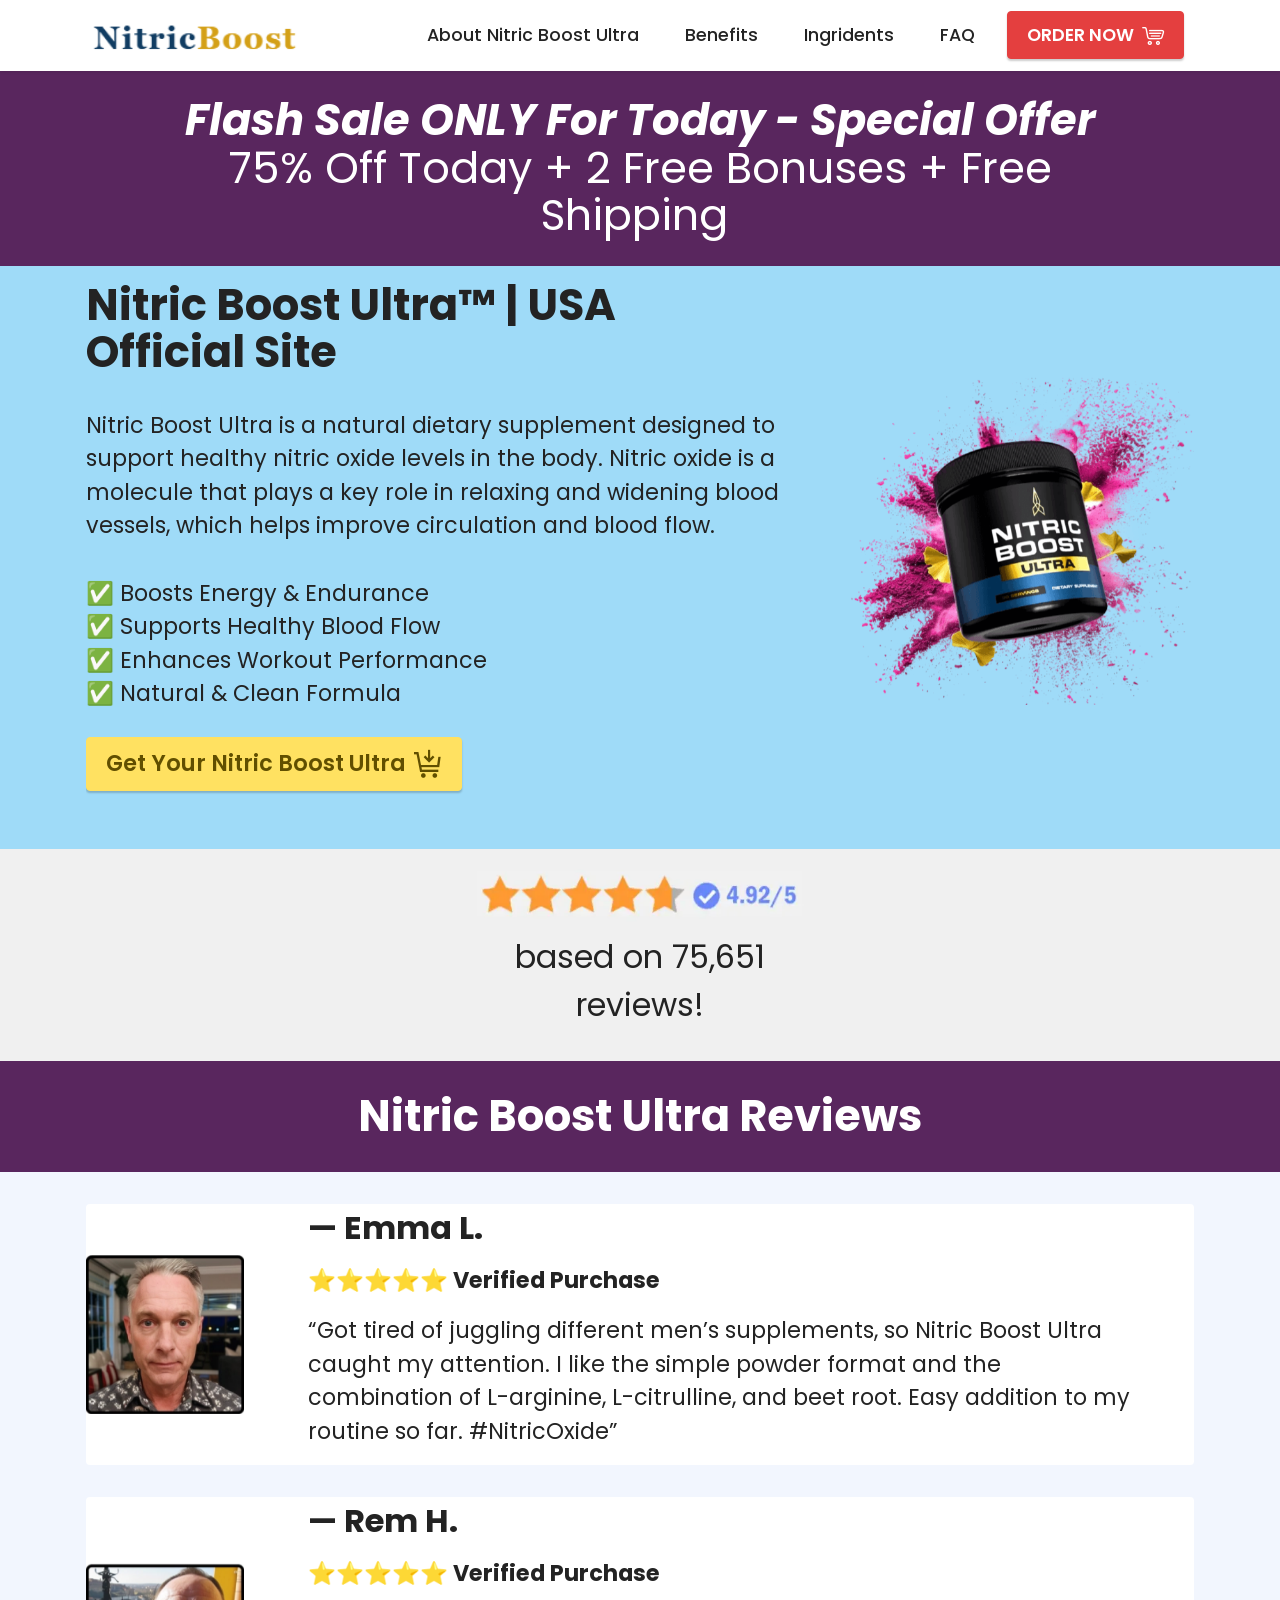
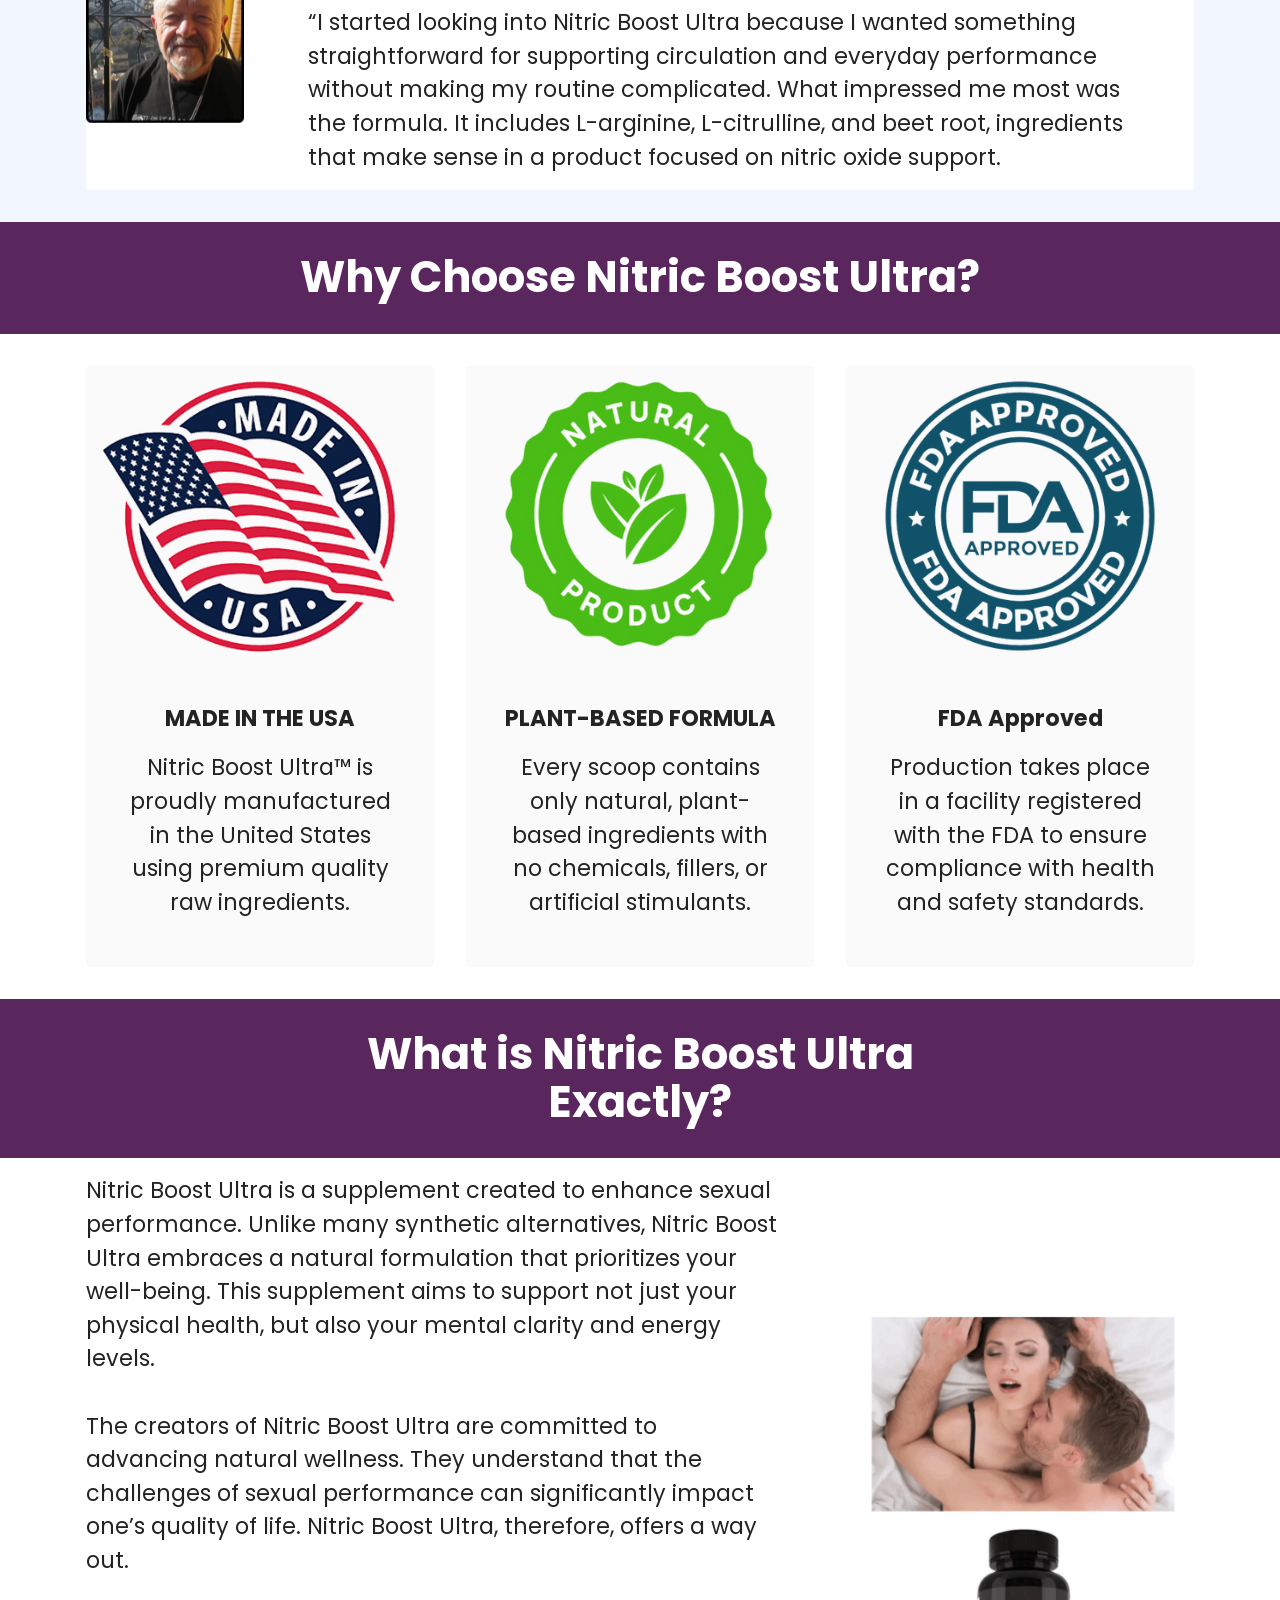
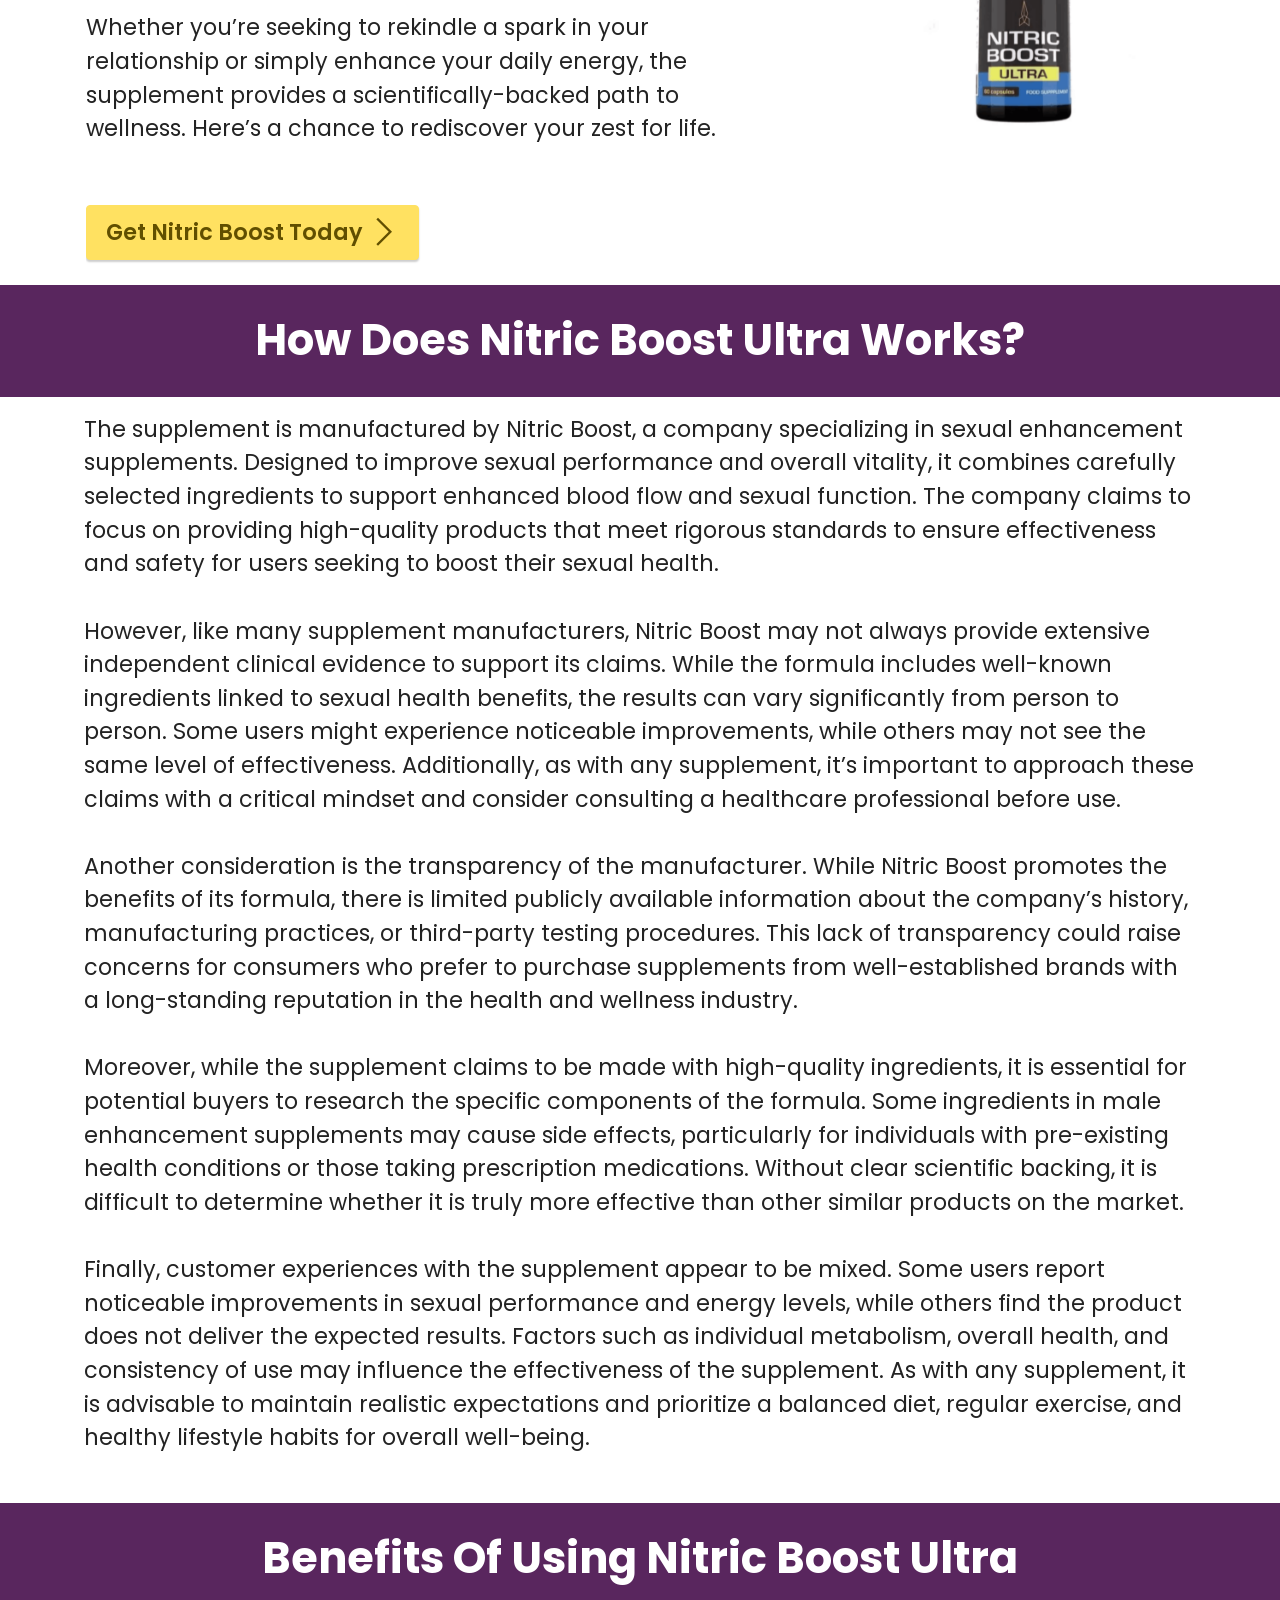
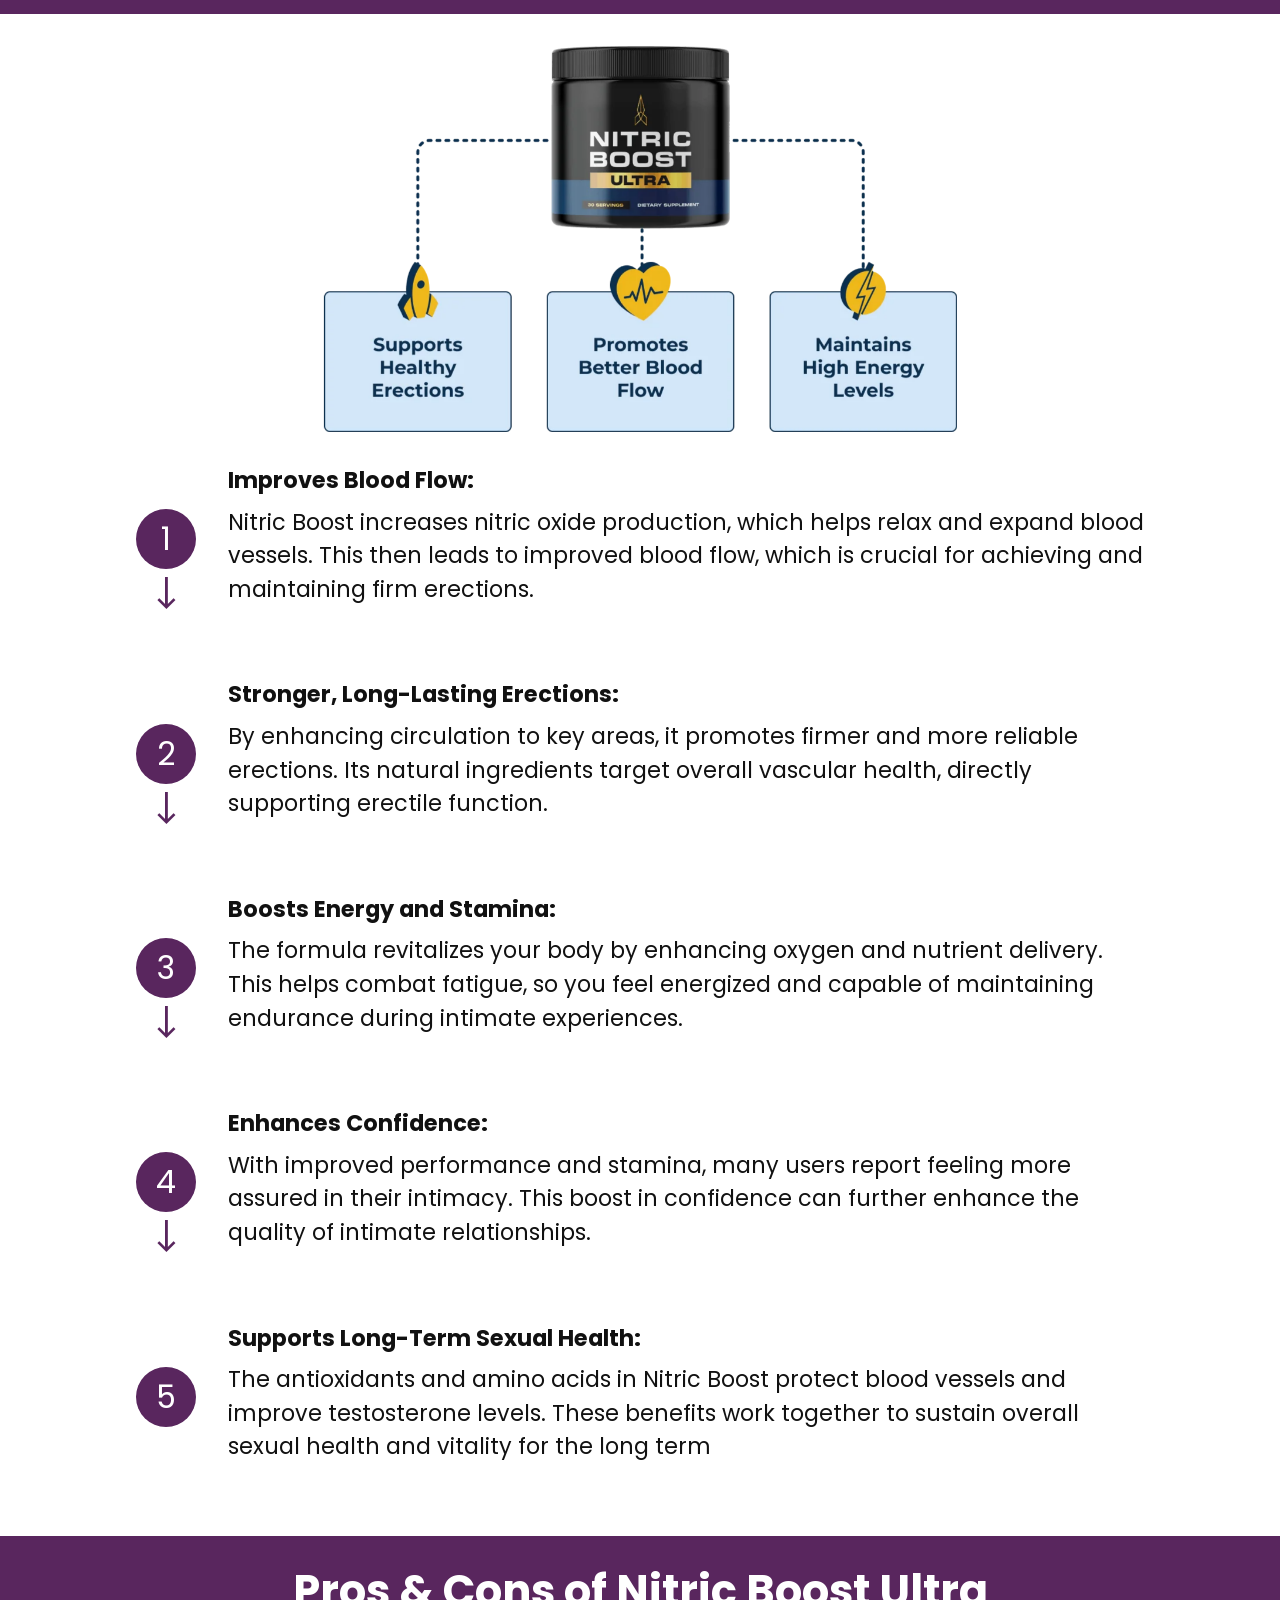
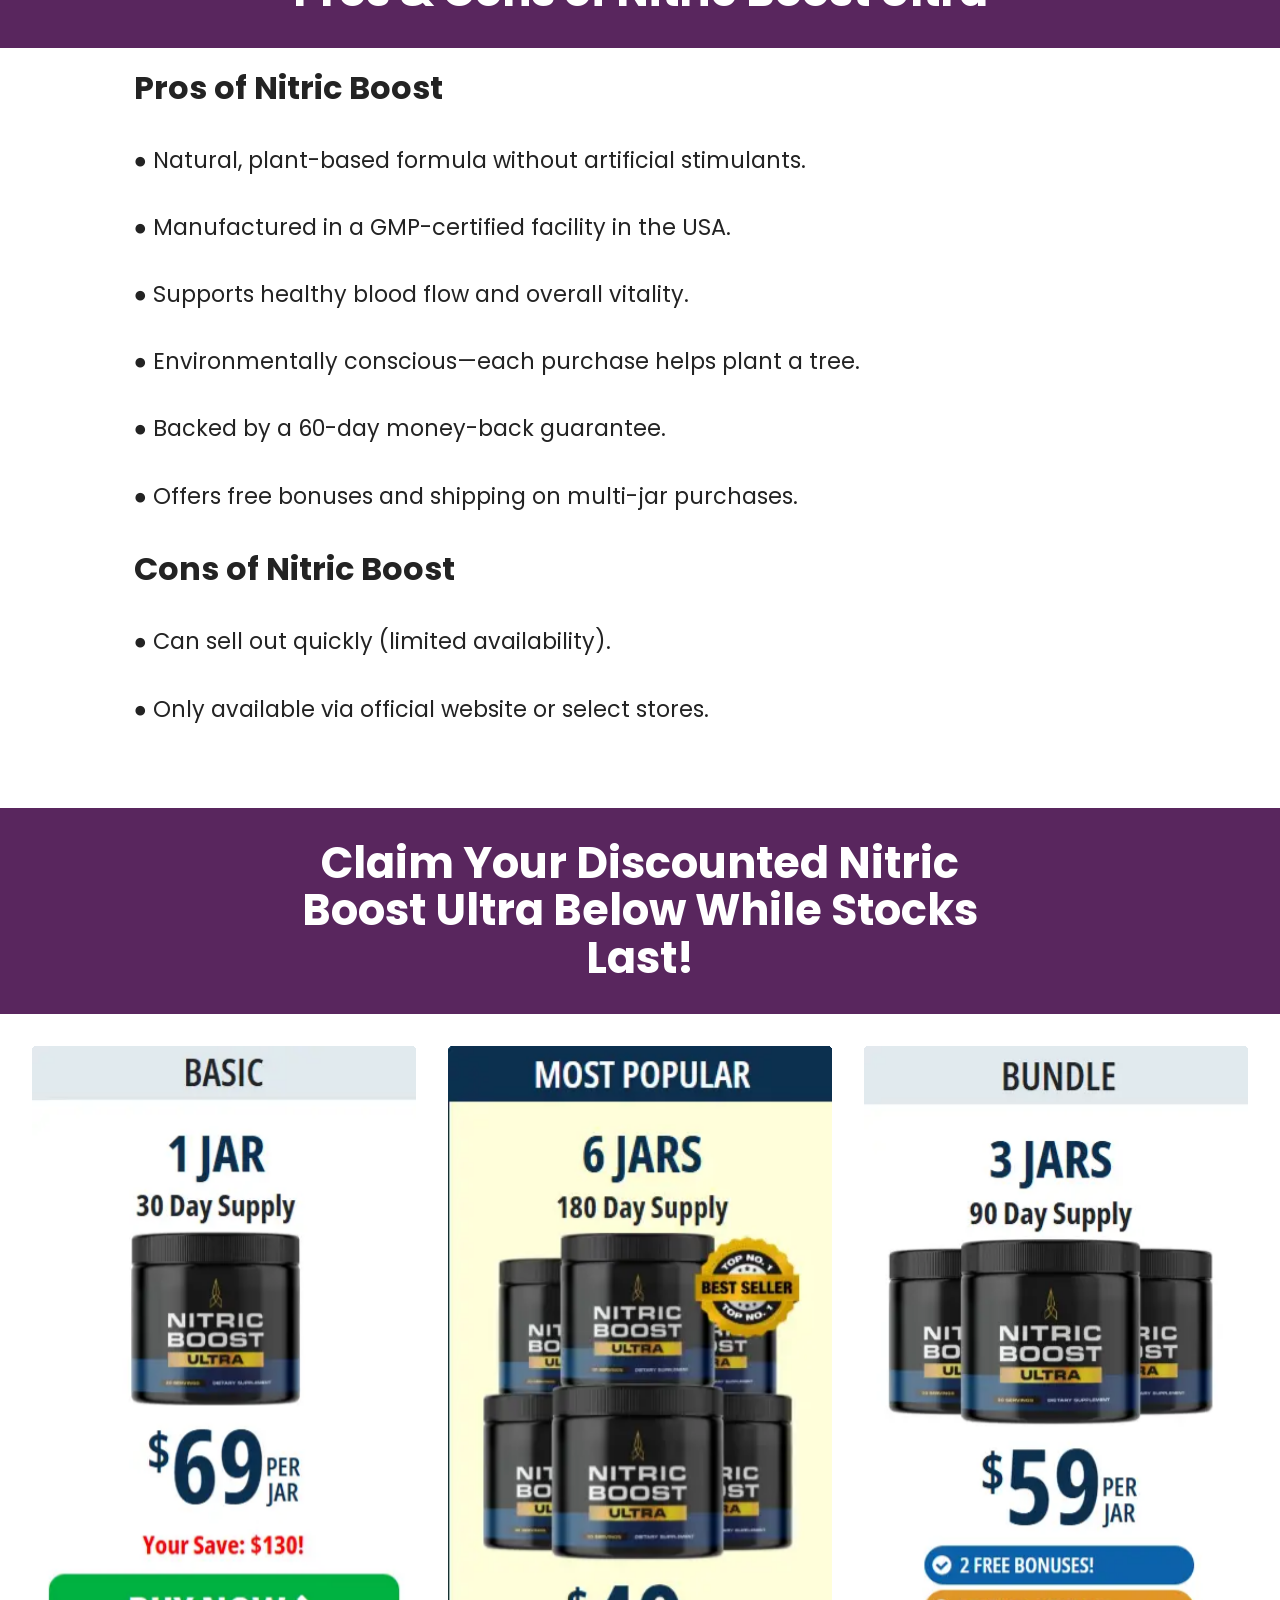
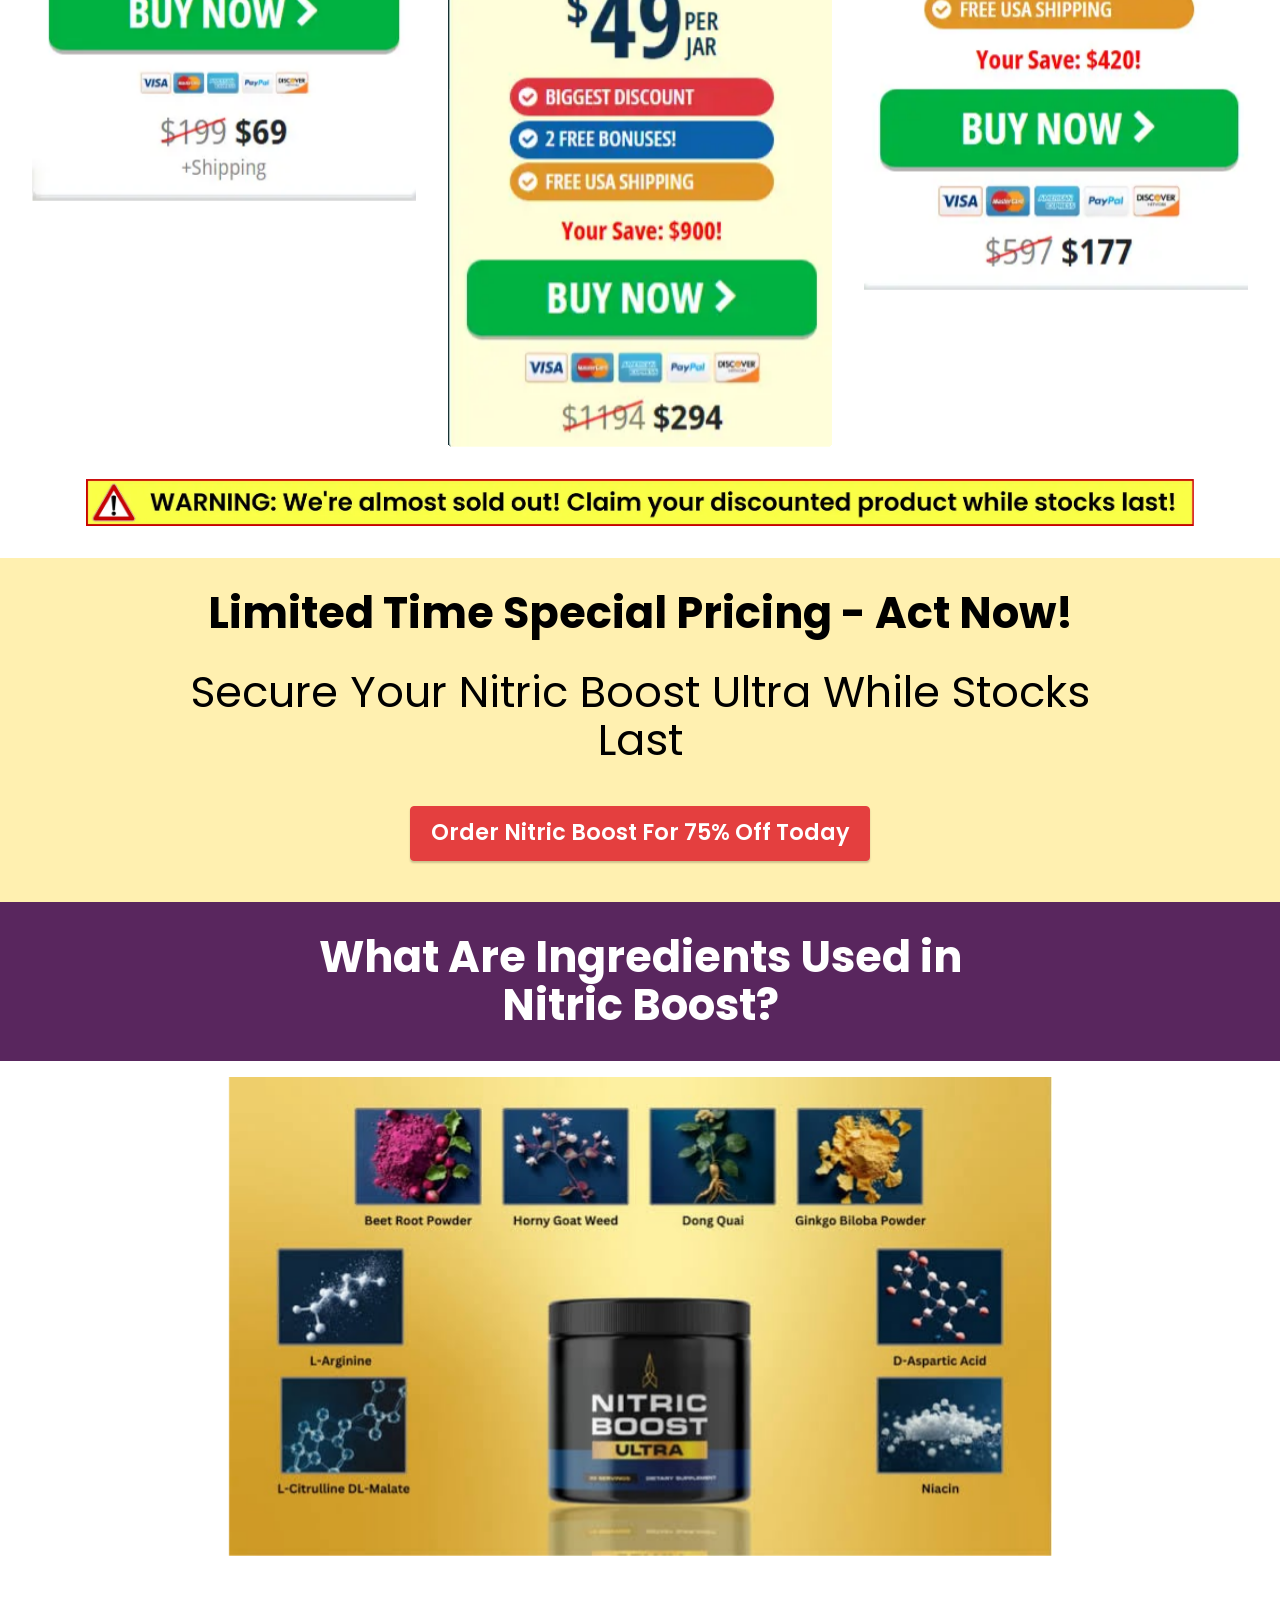
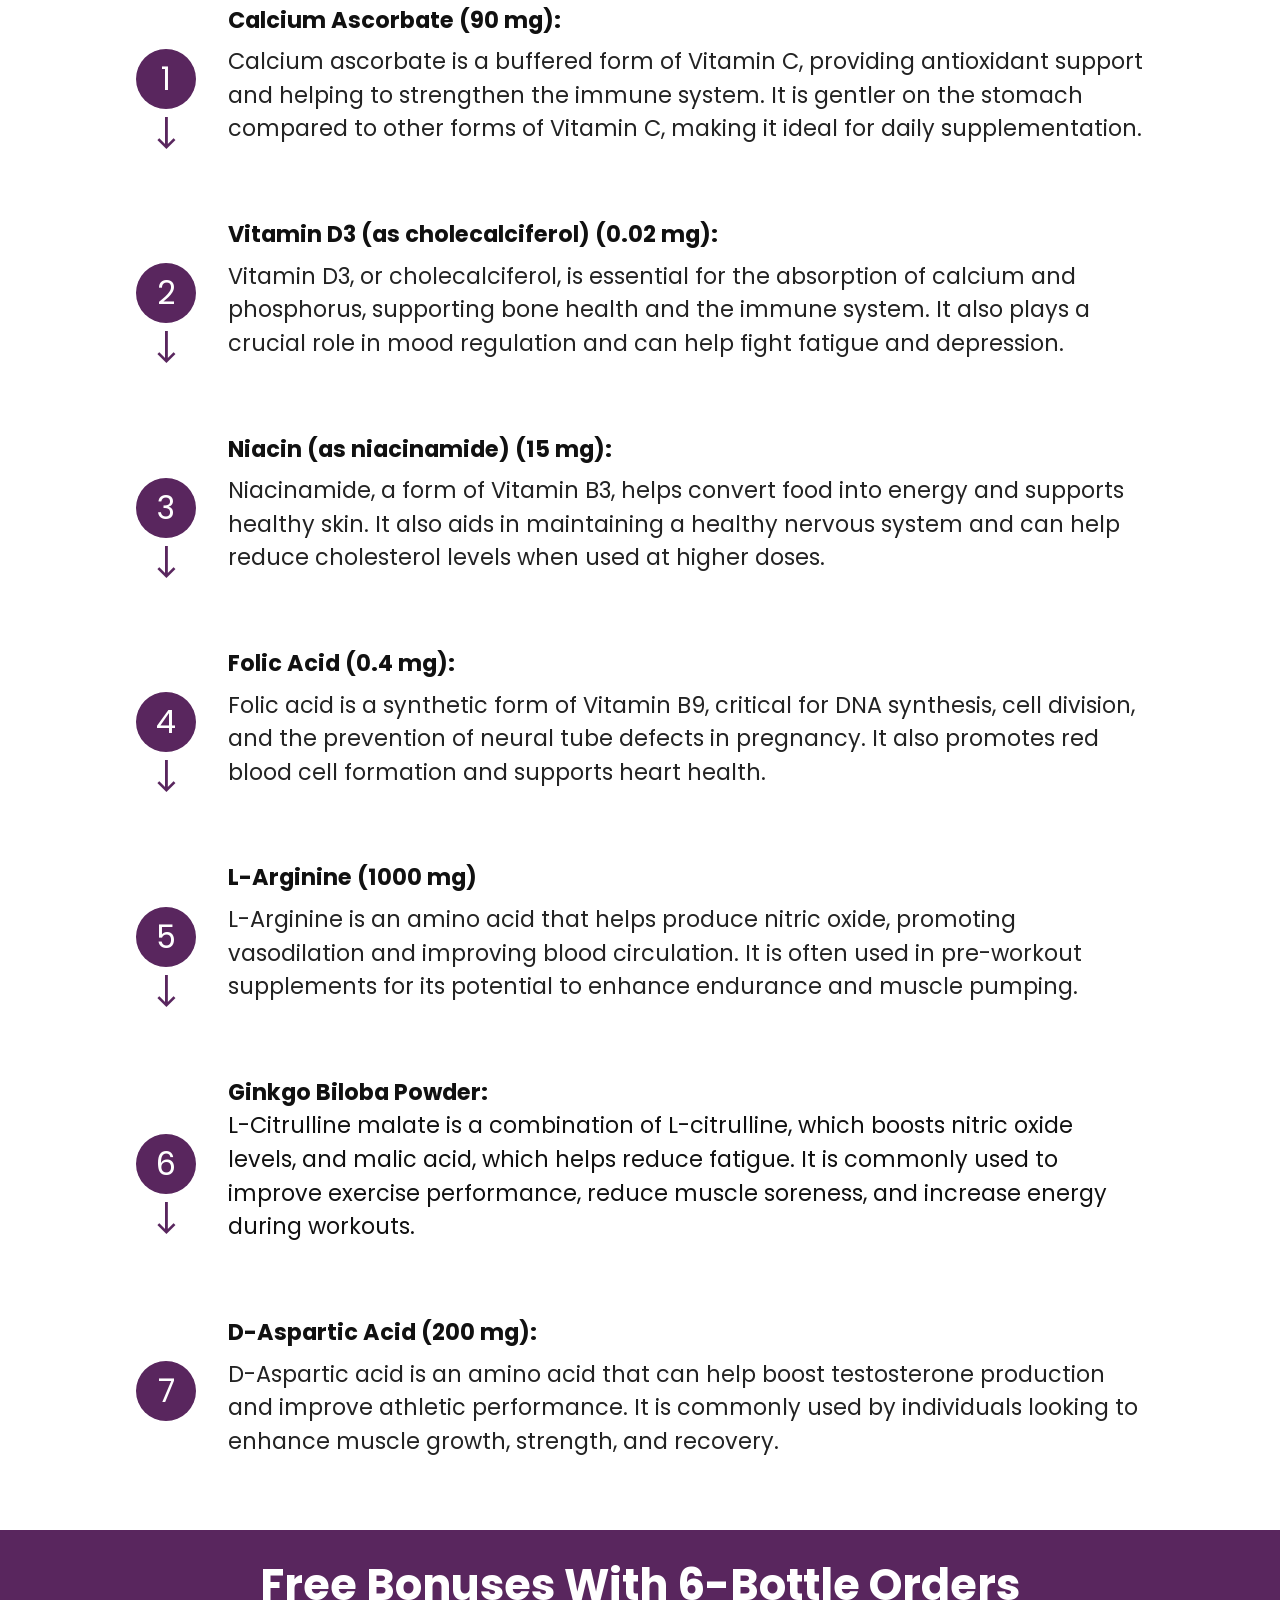
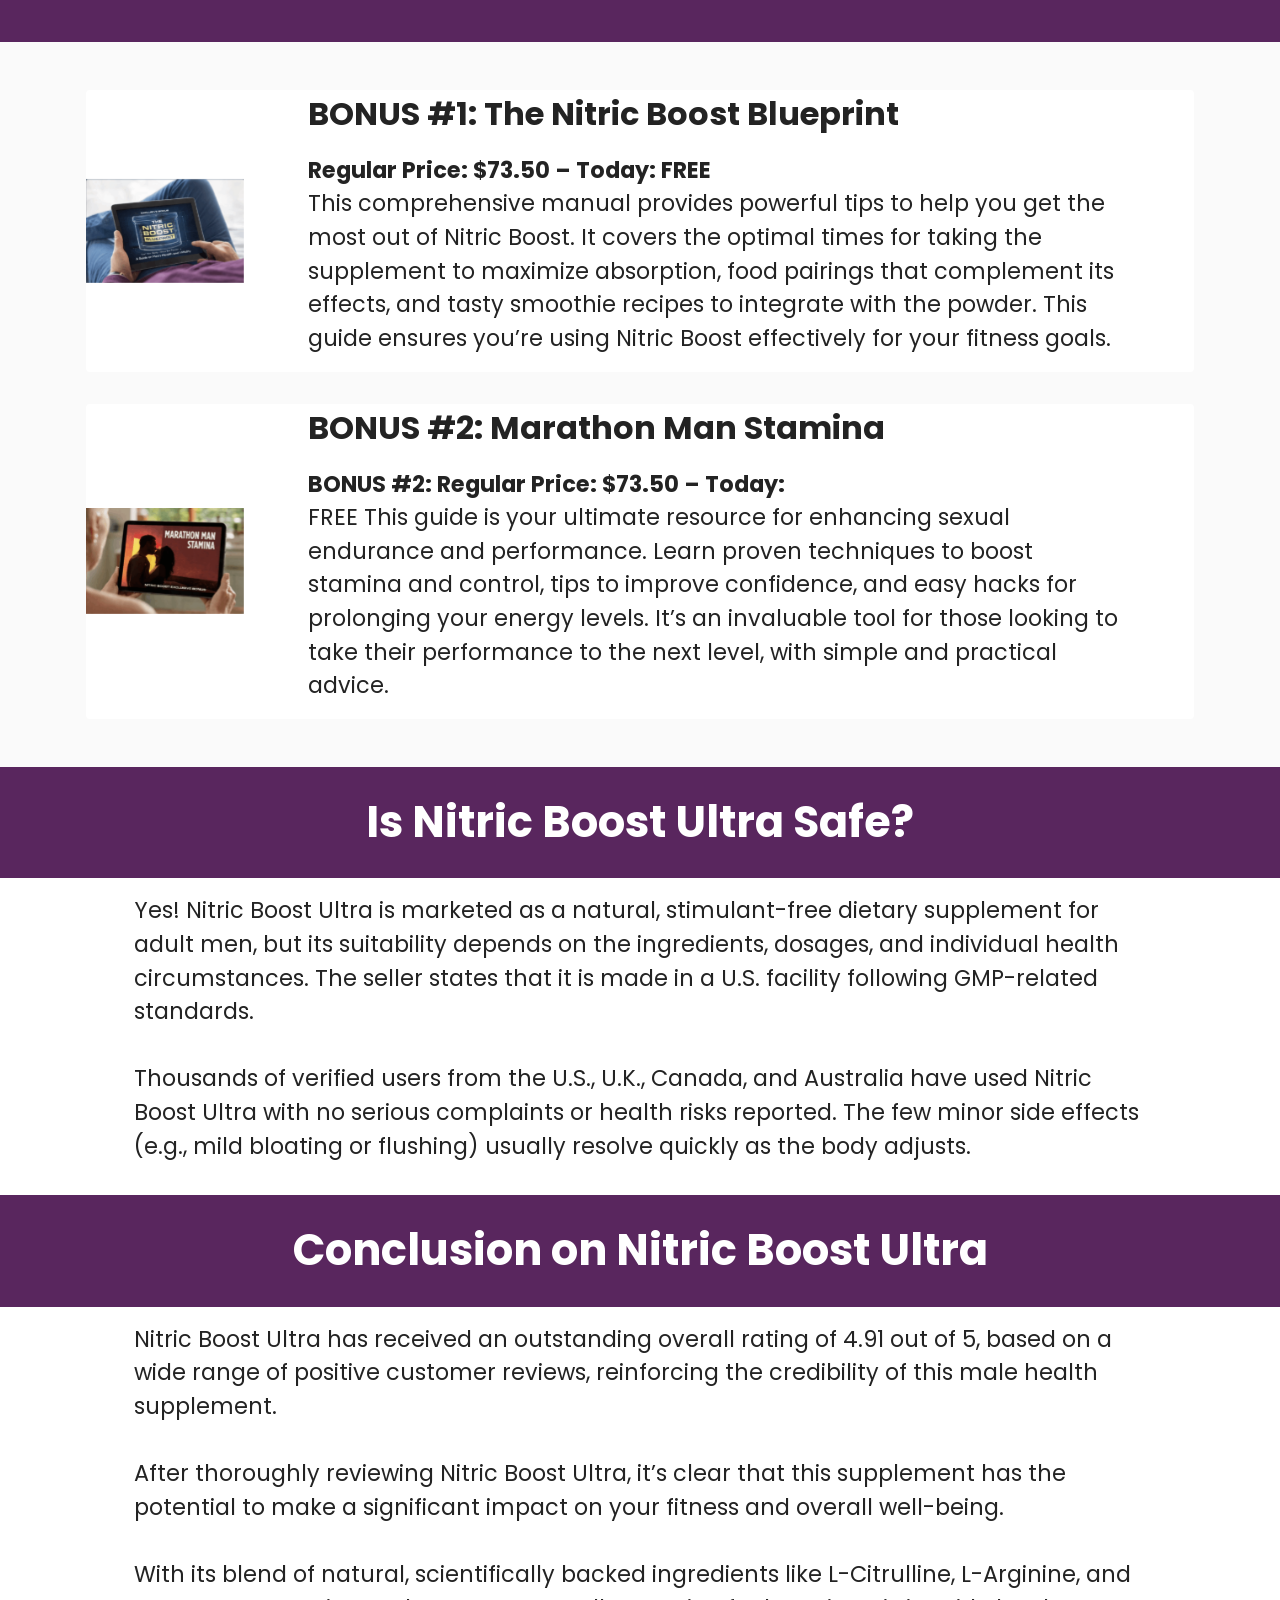
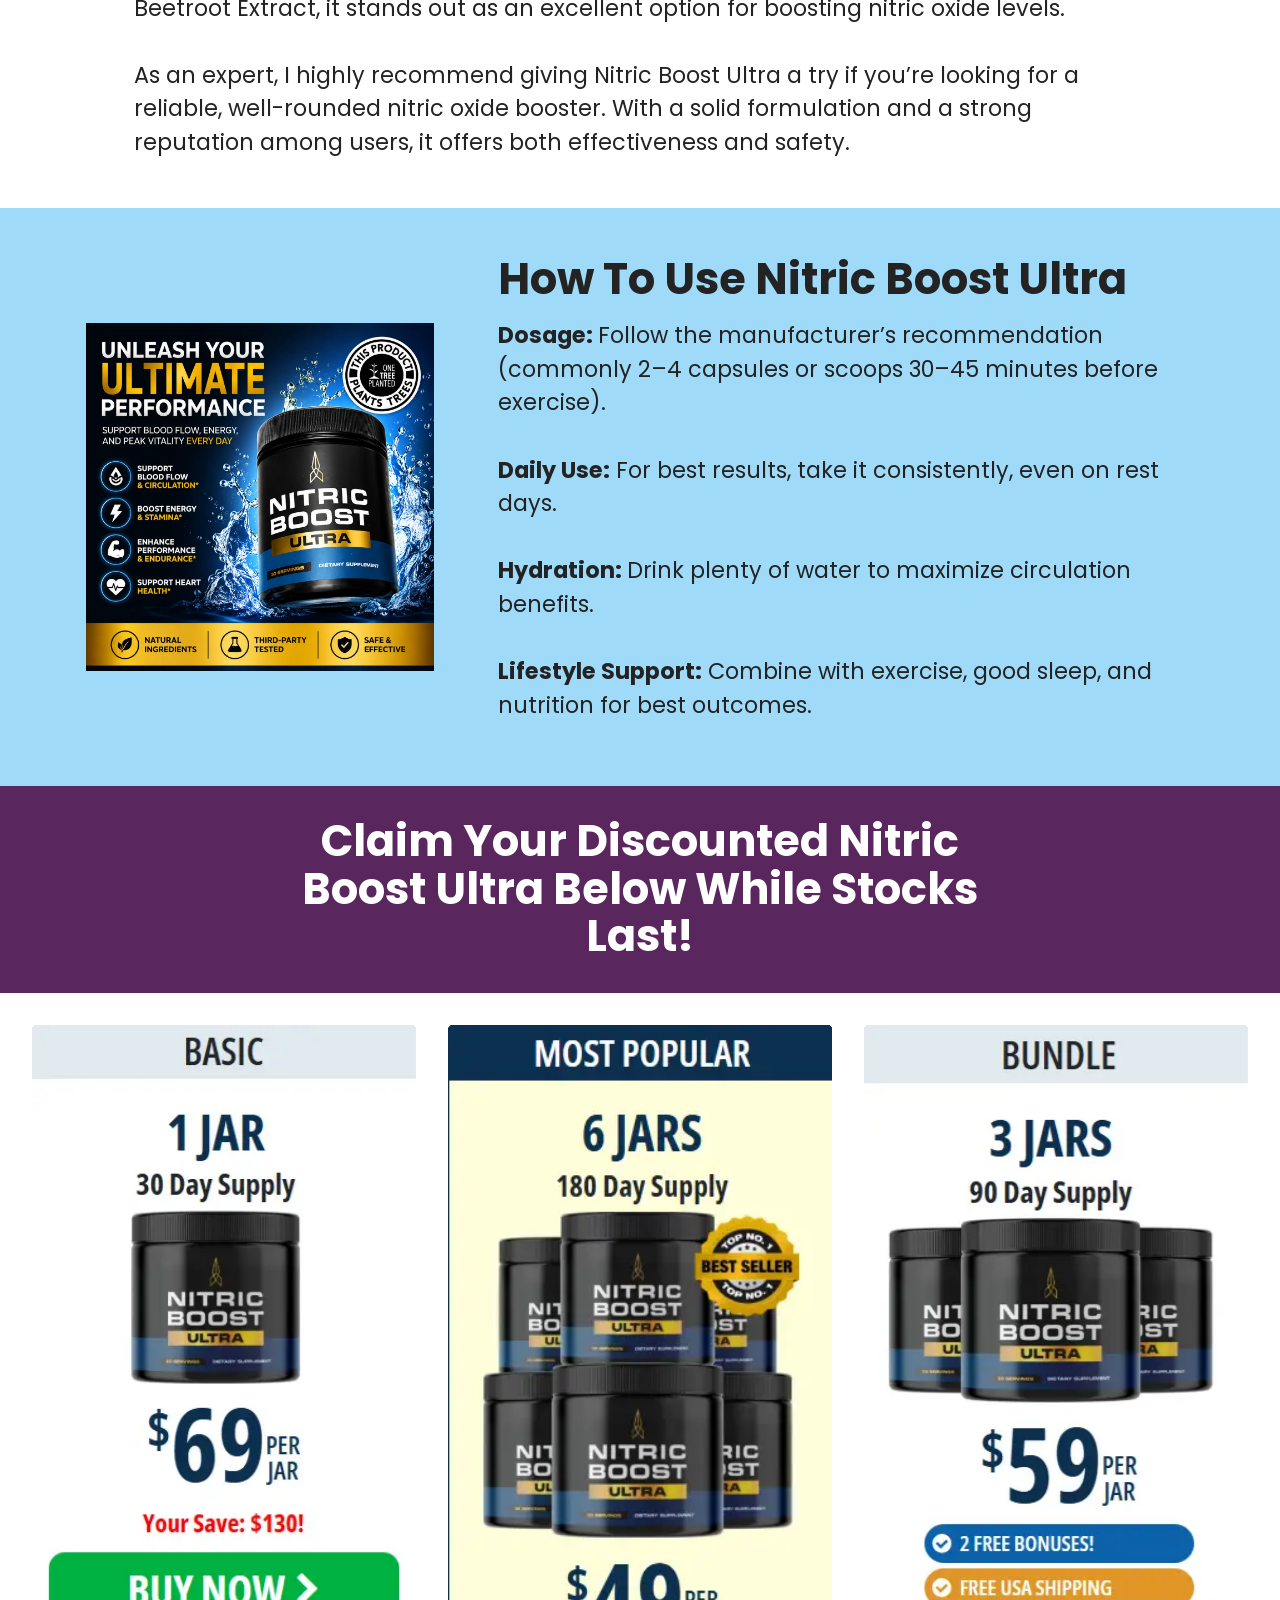
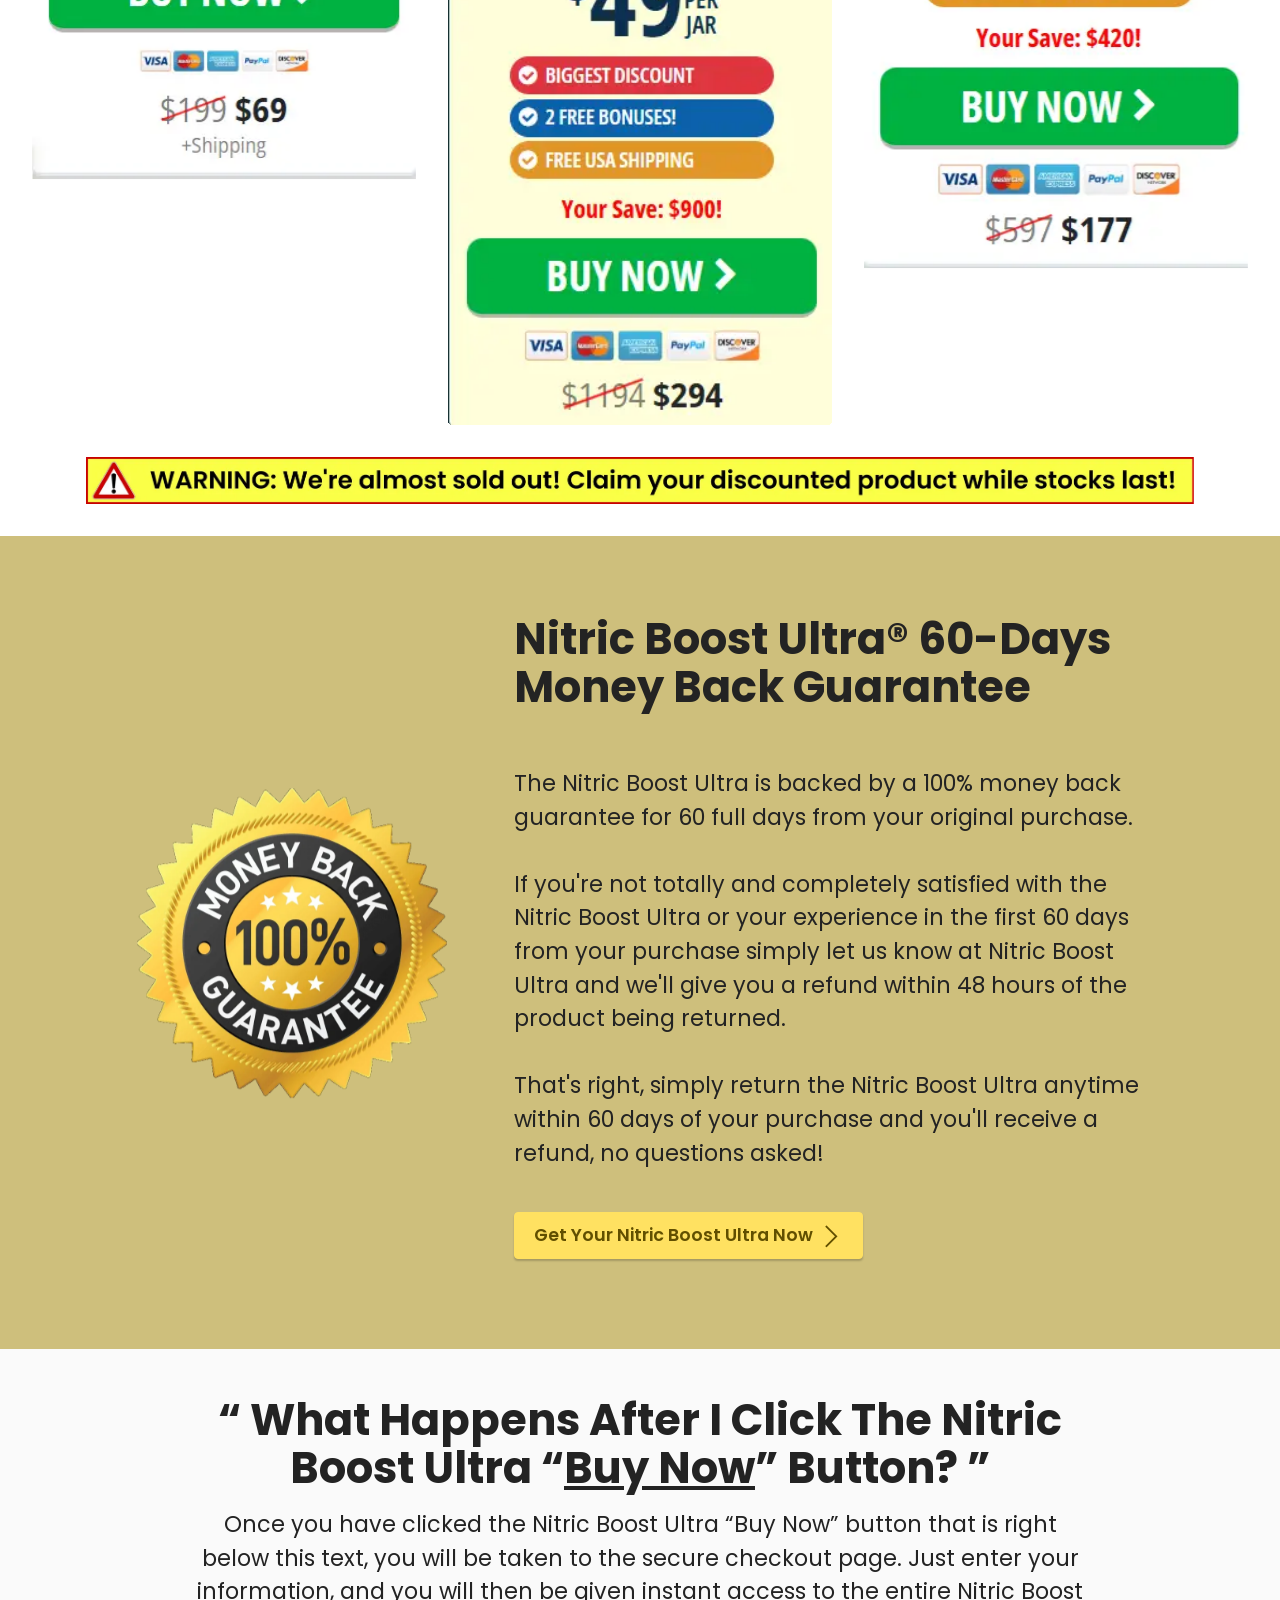
==== index.html @ f048a0c4 "Add files via upload" ====
<!DOCTYPE html>
<html  >
<head>
  <!-- Site made with Mobirise Website Builder v6.1.12, https://mobirise.com -->
  <meta charset="UTF-8">
  <meta http-equiv="X-UA-Compatible" content="IE=edge">
  <meta name="generator" content="Mobirise v6.1.12, mobirise.com">
  <meta name="twitter:card" content="summary_large_image"/>
  <meta name="twitter:image:src" content="assets/images/index-meta.png">
  <meta property="og:image" content="assets/images/index-meta.png">
  <meta name="twitter:title" content="Nitric Boost Ultra® | USA Official Site">
  <meta name="viewport" content="width=device-width, initial-scale=1, minimum-scale=1">
  <link rel="shortcut icon" href="assets/images/images203-128x82.png" type="image/x-icon">
  <meta name="description" content="Nitric Boost Ultra is a natural dietary supplement designed to support healthy nitric oxide levels in the body. Nitric oxide is a molecule that plays a key role in relaxing and widening blood vessels, which helps improve circulation and blood flow.">
  
  
  <title>Nitric Boost Ultra® | USA Official Site</title>
  <link rel="stylesheet" href="assets/web/assets/mobirise-icons2/mobirise2.css">
  <link rel="stylesheet" href="assets/web/assets/mobirise-icons-bold/mobirise-icons-bold.css">
  <link rel="stylesheet" href="assets/web/assets/mobirise-icons/mobirise-icons.css">
  <link rel="stylesheet" href="assets/bootstrap/css/bootstrap.min.css">
  <link rel="stylesheet" href="assets/animatecss/animate.css">
  <link rel="stylesheet" href="assets/dropdown/css/style.css">
  <link rel="stylesheet" href="assets/socicon/css/styles.css">
  <link rel="stylesheet" href="assets/theme/css/style.css">
  <link rel="preload" href="https://fonts.googleapis.com/css?family=Poppins:100,100i,200,200i,300,300i,400,400i,500,500i,600,600i,700,700i,800,800i,900,900i&display=swap" as="style" onload="this.onload=null;this.rel='stylesheet'">
  <noscript><link rel="stylesheet" href="https://fonts.googleapis.com/css?family=Poppins:100,100i,200,200i,300,300i,400,400i,500,500i,600,600i,700,700i,800,800i,900,900i&display=swap"></noscript>
  <link rel="preload" as="style" href="assets/mobirise/css/mbr-additional.css?v=HGSL9k"><link rel="stylesheet" href="assets/mobirise/css/mbr-additional.css?v=HGSL9k" type="text/css">

  
  
  
</head>
<body>
  
  <section data-bs-version="5.1" class="menu menu2 cid-tuC40mmOYC" once="menu" id="menu2-0">
    
    <nav class="navbar navbar-dropdown navbar-expand-lg">
        <div class="container">
            <div class="navbar-brand">
                <span class="navbar-logo">
                    <a href="https://www.smloudtrack.com/4K61JQXM6/9S3G7KR/?source_id=us-drachen">
                        <img src="assets/images/screenshot202026-10-2420192535-196x43.webp" alt="New Era Protect-logo" style="height: 3rem;">
                    </a>
                </span>
                
            </div>
            <button class="navbar-toggler" type="button" data-toggle="collapse" data-bs-toggle="collapse" data-target="#navbarSupportedContent" data-bs-target="#navbarSupportedContent" aria-controls="navbarNavAltMarkup" aria-expanded="false" aria-label="Toggle navigation">
                <div class="hamburger">
                    <span></span>
                    <span></span>
                    <span></span>
                    <span></span>
                </div>
            </button>
            <div class="collapse navbar-collapse" id="navbarSupportedContent">
                <ul class="navbar-nav nav-dropdown" data-app-modern-menu="true"><li class="nav-item"><a class="nav-link link text-black display-4" href="index.html#info1-7">
                            About Nitric Boost Ultra</a></li>
                    <li class="nav-item"><a class="nav-link link text-black display-4" href="index.html#info1-c">Benefits</a></li>
                    <li class="nav-item"><a class="nav-link link text-black display-4" href="index.html#info1-q">Ingridents</a>
                    </li><li class="nav-item"><a class="nav-link link text-black display-4" href="index.html#info1-14">FAQ</a></li></ul>
                
                <div class="navbar-buttons mbr-section-btn"><a class="btn btn-secondary display-4" href="https://kxevku.s.gy/URxbIv" target="_blank"><span class="mbrib-shopping-cart mbr-iconfont mbr-iconfont-btn"></span>ORDER NOW</a></div>
            </div>
        </div>
    </nav>
</section>

<section data-bs-version="5.1" class="content6 cid-uy4LnIjaWZ" id="content6-2a">
    
    <div class="container">
        <div class="row justify-content-center">
            <div class="col-md-12 col-lg-10">
                <hr class="line">
                <p class="mbr-text align-center mbr-fonts-style my-4 display-2"><em><strong>Flash Sale ONLY For Today - Special Offer
<br></strong></em>75% Off Today + 2 Free Bonuses + Free Shipping&nbsp;<br></p>
                <hr class="line">
            </div>
        </div>
    </div>
</section>

<section data-bs-version="5.1" class="features18 cid-uOPuLo8M3d" id="features19-32">

    

    
    
    <div class="container">
        <div class="row justify-content-center">
            <div class="card col-12 col-lg">
                <div class="card-wrapper">
                    <h6 class="card-title mbr-fonts-style mb-4 display-2"><strong>Nitric Boost Ultra™ | USA Official Site</strong></h6>
                    <p class="mbr-text mbr-fonts-style display-7">Nitric Boost Ultra is a natural dietary supplement designed to support healthy nitric oxide levels in the body. Nitric oxide is a molecule that plays a key role in relaxing and widening blood vessels, which helps improve circulation and blood flow.<br><br>✅ Boosts Energy &amp; Endurance
<br>✅ Supports Healthy Blood Flow
<br>✅ Enhances Workout Performance
<br>✅ Natural &amp; Clean Formula<br></p>
                    <div class="mbr-section-btn"><a class="btn btn-warning display-7" href="https://kxevku.s.gy/URxbIv"><span class="mobi-mbri mobi-mbri-cart-add mbr-iconfont mbr-iconfont-btn"></span>Get Your&nbsp;Nitric Boost Ultra</a></div>
                </div>
            </div>
            <div class="col-12 col-lg-4">
                <div class="image-wrapper">
                    <img src="assets/images/product-image-m6xtf-500x470.webp" alt="nitric boost-overview">
                </div>
            </div>
        </div>
    </div>
</section>

<section data-bs-version="5.1" class="image3 cid-tuCc3FF7ab" id="image3-4">
    

    
    

    <div class="container">
        <div class="row justify-content-center">
            <div class="col-12 col-lg-4">
                <div class="image-wrapper">
                    <img src="assets/images/screenshot-2024-07-04-202443-546x94.webp" alt="Nitric Boost Ultra-rating">
                    <p class="mbr-description mbr-fonts-style mt-2 align-center display-5">
                        based on 75,651 reviews!</p>
                </div>
            </div>
        </div>
    </div>
</section>

<section data-bs-version="5.1" class="info1 cid-tXlWRFYl4I" id="info1-1t">
    

    
    
    <div class="align-center container">
        <div class="row justify-content-center">
            <div class="col-12 col-lg-8">
                <h3 class="mbr-section-title mb-4 mbr-fonts-style display-2"><strong>Nitric Boost Ultra Reviews</strong></h3>
                
                
            </div>
        </div>
    </div>
</section>

<section data-bs-version="5.1" class="team2 cid-tXlWVh4VZe" xmlns="http://www.w3.org/1999/html" id="team2-1u">
    

    
    
    <div class="container">
        <div class="card">
            <div class="card-wrapper">
                <div class="row align-items-center">
                    <div class="col-12 col-md-2">
                        <div class="image-wrapper">
                            <img src="assets/images/michael-harris.webp" alt="6748256d8a9c1-nitric-boost-review-3">
                        </div>
                    </div>
                    <div class="col-12 col-md">
                        <div class="card-box">
                            <h5 class="card-title mbr-fonts-style m-0 mb-3 display-5"><strong>— Emma L.</strong></h5>
                            <h6 class="card-subtitle mbr-fonts-style mb-3 display-7"><strong>⭐⭐⭐⭐⭐ Verified Purchase</strong></h6>
                            <p class="mbr-text mbr-fonts-style display-7">“Got tired of juggling different men’s supplements, so Nitric Boost Ultra caught my attention. I like the simple powder format and the combination of L-arginine, L-citrulline, and beet root. Easy addition to my routine so far. #NitricOxide”<br></p>
                            
                        </div>
                    </div>
                </div>
            </div>
        </div>
        <div class="card">
            <div class="card-wrapper">
                <div class="row align-items-center">
                    <div class="col-12 col-md-2">
                        <div class="image-wrapper">
                            <img src="assets/images/david-silver.webp" alt="6748256e7b612-nitric-boost-review-2">
                        </div>
                    </div>
                    <div class="col-12 col-md">
                        <div class="card-box">
                            <h5 class="card-title mbr-fonts-style m-0 mb-3 display-5"><strong>— Rem H.</strong></h5>
                            <h6 class="card-subtitle mbr-fonts-style mb-3 display-7"><strong>⭐⭐⭐⭐⭐ Verified Purchase</strong></h6>
                            <p class="mbr-text mbr-fonts-style display-7">“I started looking into Nitric Boost Ultra because I wanted something straightforward for supporting circulation and everyday performance without making my routine complicated. What impressed me most was the formula. It includes L-arginine, L-citrulline, and beet root, ingredients that make sense in a product focused on nitric oxide support.<br></p>
                            
                        </div>
                    </div>
                </div>
            </div>
        </div>
        
    </div>
</section>

<section data-bs-version="5.1" class="info1 cid-vycp9FXI3a" id="info1-3l">
    

    
    
    <div class="align-center container-fluid">
        <div class="row justify-content-center">
            <div class="col-12 col-lg-8">
                <h3 class="mbr-section-title mb-4 mbr-fonts-style display-2"><strong>Why Choose Nitric Boost Ultra?</strong></h3>
                
                
            </div>
        </div>
    </div>
</section>

<section data-bs-version="5.1" class="content3 cid-vycoPttFcJ" id="content3-3k">
    
    
    <div class="container">
        
        <div class="row mt-4">
            <div class="item features-image col-12 col-md-6 col-lg-4">
                <div class="item-wrapper">
                    <div class="item-img">
                        <img src="assets/images/untitled-200-120-px-2-500x300.webp" alt="Why Choose Nitric Boost Ultra" title="">
                    </div>
                    <div class="item-content">
                        
                        <h6 class="item-subtitle mbr-fonts-style mt-1 display-7"><strong>MADE IN THE USA</strong></h6>
                        <p class="mbr-text mbr-fonts-style mt-3 display-7">Nitric Boost Ultra™ is proudly manufactured in the United States using premium quality raw ingredients.<br></p>
                    </div>
                    
                </div>
            </div>
            <div class="item features-image col-12 col-md-6 col-lg-4">
                <div class="item-wrapper">
                    <div class="item-img">
                        <img src="assets/images/untitled-200-120-px-3-500x300.webp" alt="Why Choose Nitric Boost Ultra" title="">
                    </div>
                    <div class="item-content">
                        
                        <h6 class="item-subtitle mbr-fonts-style mt-1 display-7"><strong>PLANT-BASED FORMULA</strong></h6>
                        <p class="mbr-text mbr-fonts-style mt-3 display-7">Every scoop contains only natural, plant-based ingredients with no chemicals, fillers, or artificial stimulants.<br>
                        </p>
                    </div>
                    
                </div>
            </div>
            <div class="item features-image col-12 col-md-6 col-lg-4">
                <div class="item-wrapper">
                    <div class="item-img">
                        <img src="assets/images/untitled-200-120-px-500x300.webp" alt="Why Choose Nitric Boost Ultra" title="">
                    </div>
                    <div class="item-content">
                        
                        <h6 class="item-subtitle mbr-fonts-style mt-1 display-7"><strong>FDA Approved</strong></h6>
                        <p class="mbr-text mbr-fonts-style mt-3 display-7">Production takes place in a facility registered with the FDA to ensure compliance with health and safety standards.<br></p>
                    </div>
                    
                </div>
            </div>

        </div>
    </div>
</section>

<section data-bs-version="5.1" class="info1 cid-tuCg8wtQiJ" id="info1-7">
    

    
    
    <div class="align-center container">
        <div class="row justify-content-center">
            <div class="col-12 col-lg-8">
                <h3 class="mbr-section-title mb-4 mbr-fonts-style display-2"><strong>What is Nitric Boost Ultra Exactly?</strong></h3>
                
                
            </div>
        </div>
    </div>
</section>

<section data-bs-version="5.1" class="features18 cid-urbRHC6PPh" id="features19-29">

    

    
    
    <div class="container">
        <div class="row justify-content-center">
            <div class="card col-12 col-lg">
                <div class="card-wrapper">
                    
                    <p class="mbr-text mbr-fonts-style display-7">Nitric Boost Ultra is a supplement created to enhance sexual performance. Unlike many synthetic alternatives, Nitric Boost Ultra embraces a natural formulation that prioritizes your well-being. This supplement aims to support not just your physical health, but also your mental clarity and energy levels.
<br>
<br>The creators of Nitric Boost Ultra are committed to advancing natural wellness. They understand that the challenges of sexual performance can significantly impact one’s quality of life. Nitric Boost Ultra, therefore, offers a way out.
<br>
<br>Whether you’re seeking to rekindle a spark in your relationship or simply enhance your daily energy, the supplement provides a scientifically-backed path to wellness. Here’s a chance to rediscover your zest for life.
<br>
<br></p>
                    <div class="mbr-section-btn"><a class="btn btn-warning display-7" href="https://kxevku.s.gy/URxbIv"><span class="mobi-mbri mobi-mbri-arrow-next mbr-iconfont mbr-iconfont-btn"></span>Get Nitric Boost Today</a></div>
                </div>
            </div>
            <div class="col-12 col-lg-4">
                <div class="image-wrapper">
                    <img src="assets/images/untitled20design2014-815x1223.webp" alt="what-is-newera-prtect">
                </div>
            </div>
        </div>
    </div>
</section>

<section data-bs-version="5.1" class="info1 cid-tuChEAIpRc" id="info1-a">
    

    
    
    <div class="align-center container-fluid">
        <div class="row justify-content-center">
            <div class="col-12 col-lg-8">
                <h3 class="mbr-section-title mb-4 mbr-fonts-style display-2"><strong>How Does Nitric Boost Ultra Works?</strong></h3>
                
                
            </div>
        </div>
    </div>
</section>

<section data-bs-version="5.1" class="content5 cid-tuChTgCHQh" id="content5-b">
    
    <div class="container-fluid">
        <div class="row justify-content-center">
            <div class="col-md-12 col-lg-11">
                
                
                <p class="mbr-text mbr-fonts-style display-7">The supplement is manufactured by Nitric Boost, a company specializing in sexual enhancement supplements. Designed to improve sexual performance and overall vitality, it combines carefully selected ingredients to support enhanced blood flow and sexual function. The company claims to focus on providing high-quality products that meet rigorous standards to ensure effectiveness and safety for users seeking to boost their sexual health.
<br>
<br>However, like many supplement manufacturers, Nitric Boost may not always provide extensive independent clinical evidence to support its claims. While the formula includes well-known ingredients linked to sexual health benefits, the results can vary significantly from person to person. Some users might experience noticeable improvements, while others may not see the same level of effectiveness. Additionally, as with any supplement, it’s important to approach these claims with a critical mindset and consider consulting a healthcare professional before use.
<br>
<br>Another consideration is the transparency of the manufacturer. While Nitric Boost promotes the benefits of its formula, there is limited publicly available information about the company’s history, manufacturing practices, or third-party testing procedures. This lack of transparency could raise concerns for consumers who prefer to purchase supplements from well-established brands with a long-standing reputation in the health and wellness industry.
<br>
<br>Moreover, while the supplement claims to be made with high-quality ingredients, it is essential for potential buyers to research the specific components of the formula. Some ingredients in male enhancement supplements may cause side effects, particularly for individuals with pre-existing health conditions or those taking prescription medications. Without clear scientific backing, it is difficult to determine whether it is truly more effective than other similar products on the market.
<br>
<br>Finally, customer experiences with the supplement appear to be mixed. Some users report noticeable improvements in sexual performance and energy levels, while others find the product does not deliver the expected results. Factors such as individual metabolism, overall health, and consistency of use may influence the effectiveness of the supplement. As with any supplement, it is advisable to maintain realistic expectations and prioritize a balanced diet, regular exercise, and healthy lifestyle habits for overall well-being.<br></p>
            </div>
        </div>
    </div>
</section>

<section data-bs-version="5.1" class="info1 cid-tuCicrrlfM" id="info1-c">
    

    
    
    <div class="align-center container-fluid">
        <div class="row justify-content-center">
            <div class="col-12 col-lg-8">
                <h3 class="mbr-section-title mb-4 mbr-fonts-style display-2"><strong>Benefits Of Using Nitric Boost Ultra</strong></h3>
                
                
            </div>
        </div>
    </div>
</section>

<section data-bs-version="5.1" class="image3 cid-uy5ggFQE6O" id="image3-2f">
    

    
    

    <div class="container">
        <div class="row justify-content-center">
            <div class="col-12 col-lg-7">
                <div class="image-wrapper">
                    <img src="assets/images/about-image-1080x658.webp" alt="nitric-boost-benefits">
                    
                </div>
            </div>
        </div>
    </div>
</section>

<section data-bs-version="5.1" class="features19 cid-tuCijVFmr1" id="features20-d">

    

    
    
    <div class="container-fluid">
        <div class="row justify-content-center">
            
            <div class="col-12 col-md-10">
                <div class="item mbr-flex">
                    <div class="icon-box">
                        <span class="step-number mbr-fonts-style display-5">1</span>
                    </div>
                    <div class="text-box">
                        <h4 class="icon-title card-title mbr-black mbr-fonts-style display-7"><strong>Improves Blood Flow:</strong></h4>
                        <h5 class="icon-text mbr-black mbr-fonts-style display-7">Nitric Boost increases nitric oxide production, which helps relax and expand blood vessels. This then leads to improved blood flow, which is crucial for achieving and maintaining firm erections.</h5>
                    </div>
                </div>
                <div class="item mbr-flex">
                    <div class="icon-box">
                        <span class="step-number mbr-fonts-style display-5">2</span>
                    </div>
                    <div class="text-box">
                        <h4 class="icon-title card-title mbr-black mbr-fonts-style display-7"><strong>Stronger, Long-Lasting Erections:&nbsp;</strong></h4>
                        <h5 class="icon-text mbr-black mbr-fonts-style display-7">By enhancing circulation to key areas, it promotes firmer and more reliable erections. Its natural ingredients target overall vascular health, directly supporting erectile function.</h5>
                    </div>
                </div>
                <div class="item mbr-flex">
                    <div class="icon-box">
                        <span class="step-number mbr-fonts-style display-5">3</span>
                    </div>
                    <div class="text-box">
                        <h4 class="icon-title card-title mbr-black mbr-fonts-style display-7"><strong>Boosts Energy and Stamina:&nbsp;</strong></h4>
                        <h5 class="icon-text mbr-black mbr-fonts-style display-7">The formula revitalizes your body by enhancing oxygen and nutrient delivery. This helps combat fatigue, so you feel energized and capable of maintaining endurance during intimate experiences.</h5>
                    </div>
                </div>
                <div class="item mbr-flex">
                    <div class="icon-box">
                        <span class="step-number mbr-fonts-style display-5">4</span>
                    </div>
                    <div class="text-box">
                        <h4 class="icon-title card-title mbr-black mbr-fonts-style display-7"><strong>Enhances Confidence:&nbsp;</strong></h4>
                        <h5 class="icon-text mbr-black mbr-fonts-style display-7">With improved performance and stamina, many users report feeling more assured in their intimacy. This boost in confidence can further enhance the quality of intimate relationships.</h5>
                    </div>
                </div>
                <div class="item mbr-flex last">
                    <div class="icon-box">
                        <span class="step-number mbr-fonts-style display-5">5</span>
                    </div>
                    <div class="text-box">
                        <h4 class="icon-title card-title mbr-black mbr-fonts-style display-7"><strong>Supports Long-Term Sexual Health:&nbsp;</strong></h4>
                        <h5 class="icon-text mbr-black mbr-fonts-style display-7">The antioxidants and amino acids in Nitric Boost protect blood vessels and improve testosterone levels. These benefits work together to sustain overall sexual health and vitality for the long term</h5>
                    </div>
                </div>
                
                
                
                
                
            </div>
        </div>
    </div>
</section>

<section data-bs-version="5.1" class="content4 cid-uEQfC6AMGw" id="content4-2w">
    

    
    
    <div class="container">
        <div class="row justify-content-center">
            <div class="title col-md-12 col-lg-10">
                <h3 class="mbr-section-title mbr-fonts-style align-center mb-4 display-2">
                    <strong>Pros &amp; Cons of Nitric Boost Ultra</strong></h3>
                
                
            </div>
        </div>
    </div>
</section>

<section data-bs-version="5.1" class="content5 cid-uEQfDJI093" id="content5-2x">
    
    <div class="container">
        <div class="row justify-content-center">
            <div class="col-md-12 col-lg-11">
                
                <h4 class="mbr-section-subtitle mbr-fonts-style mb-4 display-5"><strong>
                    Pros of Nitric Boost&nbsp;</strong></h4>
                <p class="mbr-text mbr-fonts-style display-7">● Natural, plant-based formula without artificial stimulants.<br>
<br>● Manufactured in a GMP-certified facility in the USA.<br>
<br>● Supports healthy blood flow and overall vitality.
<br><br>● Environmentally conscious—each purchase helps plant a tree.
<br><br>● Backed by a 60-day money-back guarantee.
<br><br>● Offers free bonuses and shipping on multi-jar purchases.<br></p>
            </div>
        </div>
    </div>
</section>

<section data-bs-version="5.1" class="content5 cid-uEQfEvrG4S" id="content5-2y">
    
    <div class="container">
        <div class="row justify-content-center">
            <div class="col-md-12 col-lg-11">
                
                <h4 class="mbr-section-subtitle mbr-fonts-style mb-4 display-5"><strong>
                    Cons of Nitric Boost&nbsp;</strong></h4>
                <p class="mbr-text mbr-fonts-style display-7">● Can sell out quickly (limited availability).<br><br>● Only available via official website or select stores.<br><br></p>
            </div>
        </div>
    </div>
</section>

<section data-bs-version="5.1" class="info1 cid-tuCk2LYmAD" id="info1-g">
    

    
    
    <div class="align-center container">
        <div class="row justify-content-center">
            <div class="col-12 col-lg-8">
                <h3 class="mbr-section-title mb-4 mbr-fonts-style display-2"><strong>Claim Your Discounted Nitric Boost Ultra&nbsp;</strong><strong>Below While Stocks Last!</strong></h3>
                
                
            </div>
        </div>
    </div>
</section>

<section data-bs-version="5.1" class="gallery3 cid-uyHyidRpkC" id="gallery3-2o">
    
    
    <div class="container-fluid">
        
        <div class="row mt-4">
            <div class="item features-image сol-12 col-md-6 col-lg-4">
                <div class="item-wrapper">
                    <div class="item-img">
                        <a href="https://kxevku.s.gy/URxbIv"><img src="assets/images/nitric-boost-ultra-1-jar.webp" alt="nitric-boost-ultra-1-jar" data-slide-to="0" data-bs-slide-to="0"></a>
                    </div>
                    
                    
                </div>
            </div>
            <div class="item features-image сol-12 col-md-6 col-lg-4">
                <div class="item-wrapper">
                    <div class="item-img">
                        <a href="https://kxevku.s.gy/URxbIv"><img src="assets/images/nitric-boost-ultra-most-popular-pack.webp" alt="nitric-boost-ultra-most-popular-pack" data-slide-to="1" data-bs-slide-to="1"></a>
                    </div>
                    
                    
                </div>
            </div>
            <div class="item features-image сol-12 col-md-6 col-lg-4">
                <div class="item-wrapper">
                    <div class="item-img">
                        <a href="https://kxevku.s.gy/URxbIv"><img src="assets/images/nitric-boost-ultra-3-jars.webp" alt="nitric-boost-ultra-3-jars" data-slide-to="2" data-bs-slide-to="2"></a>
                    </div>
                    
                    
                </div>
            </div>
            
        </div>
    </div>
</section>

<section data-bs-version="5.1" class="image3 cid-tuClLcKvn4" id="image3-i">
    

    
    

    <div class="container">
        <div class="row justify-content-center">
            <div class="col-12 col-lg-12">
                <div class="image-wrapper">
                    <img src="assets/images/prostadine-15.webp" alt="Nitric Boost Ultra limited time offer">
                    
                </div>
            </div>
        </div>
    </div>
</section>

<section data-bs-version="5.1" class="info3 cid-tuCqjPlGR5" id="info3-p">

    

    
    

    <div class="container">
        <div class="row justify-content-center">
            <div class="card col-12 col-lg-10">
                <div class="card-wrapper">
                    <div class="card-box align-center">
                        <h4 class="card-title mbr-fonts-style align-center mb-4 display-2"><strong>Limited Time Special Pricing - Act Now!</strong></h4>
                        <p class="mbr-text mbr-fonts-style mb-4 display-2">
                            Secure Your Nitric Boost Ultra While Stocks Last</p>
                        <div class="mbr-section-btn mt-3"><a class="btn btn-secondary display-7" href="https://kxevku.s.gy/URxbIv" target="_blank">Order Nitric Boost For 75% Off Today</a></div>
                    </div>
                </div>
            </div>
        </div>
    </div>
</section>

<section data-bs-version="5.1" class="info1 cid-tuCqTp93EB" id="info1-q">
    

    
    
    <div class="align-center container">
        <div class="row justify-content-center">
            <div class="col-12 col-lg-8">
                <h3 class="mbr-section-title mb-4 mbr-fonts-style display-2"><strong>What Are Ingredients Used in Nitric Boost?</strong></h3>
                
                
            </div>
        </div>
    </div>
</section>

<section data-bs-version="5.1" class="image3 cid-uy5pa3C1uY" id="image3-2g">
    

    
    

    <div class="container">
        <div class="row justify-content-center">
            <div class="col-12 col-lg-9">
                <div class="image-wrapper">
                    <img src="assets/images/images2028-726x422.webp" alt="nitric-boost-integredents">
                    
                </div>
            </div>
        </div>
    </div>
</section>

<section data-bs-version="5.1" class="features19 cid-tuYzk3ur2O" id="features20-1l">

    

    
    
    <div class="container-fluid">
        <div class="row justify-content-center">
            
            <div class="col-12 col-md-10">
                <div class="item mbr-flex">
                    <div class="icon-box">
                        <span class="step-number mbr-fonts-style display-5">1</span>
                    </div>
                    <div class="text-box">
                        <h4 class="icon-title card-title mbr-black mbr-fonts-style display-7"><strong>Calcium Ascorbate (90 mg):</strong></h4>
                        <h5 class="icon-text mbr-black mbr-fonts-style display-7">Calcium ascorbate is a buffered form of Vitamin C, providing antioxidant support and helping to strengthen the immune system. It is gentler on the stomach compared to other forms of Vitamin C, making it ideal for daily supplementation.</h5>
                    </div>
                </div>
                <div class="item mbr-flex">
                    <div class="icon-box">
                        <span class="step-number mbr-fonts-style display-5">2</span>
                    </div>
                    <div class="text-box">
                        <h4 class="icon-title card-title mbr-black mbr-fonts-style display-7"><strong>Vitamin D3 (as cholecalciferol) (0.02 mg):</strong></h4>
                        <h5 class="icon-text mbr-black mbr-fonts-style display-7">Vitamin D3, or cholecalciferol, is essential for the absorption of calcium and phosphorus, supporting bone health and the immune system. It also plays a crucial role in mood regulation and can help fight fatigue and depression.</h5>
                    </div>
                </div>
                <div class="item mbr-flex">
                    <div class="icon-box">
                        <span class="step-number mbr-fonts-style display-5">3</span>
                    </div>
                    <div class="text-box">
                        <h4 class="icon-title card-title mbr-black mbr-fonts-style display-7"><strong>Niacin (as niacinamide) (15 mg):</strong></h4>
                        <h5 class="icon-text mbr-black mbr-fonts-style display-7">Niacinamide, a form of Vitamin B3, helps convert food into energy and supports healthy skin. It also aids in maintaining a healthy nervous system and can help reduce cholesterol levels when used at higher doses.</h5>
                    </div>
                </div>
                <div class="item mbr-flex">
                    <div class="icon-box">
                        <span class="step-number mbr-fonts-style display-5">4</span>
                    </div>
                    <div class="text-box">
                        <h4 class="icon-title card-title mbr-black mbr-fonts-style display-7"><strong>Folic Acid (0.4 mg):</strong></h4>
                        <h5 class="icon-text mbr-black mbr-fonts-style display-7">Folic acid is a synthetic form of Vitamin B9, critical for DNA synthesis, cell division, and the prevention of neural tube defects in pregnancy. It also promotes red blood cell formation and supports heart health.</h5>
                    </div>
                </div>
                <div class="item mbr-flex">
                    <div class="icon-box">
                        <span class="step-number mbr-fonts-style display-5">5</span>
                    </div>
                    <div class="text-box">
                        <h4 class="icon-title card-title mbr-black mbr-fonts-style display-7"><strong>L-Arginine (1000 mg)</strong></h4>
                        <h5 class="icon-text mbr-black mbr-fonts-style display-7">L-Arginine is an amino acid that helps produce nitric oxide, promoting vasodilation and improving blood circulation. It is often used in pre-workout supplements for its potential to enhance endurance and muscle pumping.</h5>
                    </div>
                </div>
                <div class="item mbr-flex">
                    <div class="icon-box">
                        <span class="step-number mbr-fonts-style display-5">6</span>
                    </div>
                    <div class="text-box">
                        <h4 class="icon-title card-title mbr-black mbr-fonts-style display-7"><strong>Ginkgo Biloba Powder:</strong><strong><br></strong>L-Citrulline malate is a combination of L-citrulline, which boosts nitric oxide levels, and malic acid, which helps reduce fatigue. It is commonly used to improve exercise performance, reduce muscle soreness, and increase energy during workouts.</h4>
                        <h5 class="icon-text mbr-black mbr-fonts-style display-7"><div><font color="#161616" face="Roboto Slab, serif"><span style="font-size: 16px;"></span></font></div></h5>
                    </div>
                </div>
                <div class="item mbr-flex last">
                    <div class="icon-box">
                        <span class="step-number mbr-fonts-style display-5">7</span>
                    </div>
                    <div class="text-box">
                        <h4 class="icon-title card-title mbr-black mbr-fonts-style display-7"><strong>D-Aspartic Acid (200 mg):</strong></h4>
                        <h5 class="icon-text mbr-black mbr-fonts-style display-7">D-Aspartic acid is an amino acid that can help boost testosterone production and improve athletic performance. It is commonly used by individuals looking to enhance muscle growth, strength, and recovery.</h5>
                    </div>
                </div>
                
                
                
            </div>
        </div>
    </div>
</section>

<section data-bs-version="5.1" class="content4 cid-uOQ6ADSP3G" id="content4-37">
    

    
    
    <div class="container">
        <div class="row justify-content-center">
            <div class="title col-md-12 col-lg-11">
                <h3 class="mbr-section-title mbr-fonts-style align-center mb-4 display-2"><strong>Free Bonuses With 6-Bottle Orders</strong></h3>
                
                
            </div>
        </div>
    </div>
</section>

<section data-bs-version="5.1" class="team2 cid-vyeF4RlxXd" xmlns="http://www.w3.org/1999/html" id="team2-3n">
    

    
    
    <div class="container">
        <div class="item features-image">
            <div class="item-wrapper">
                <div class="row align-items-center">
                    <div class="col-12 col-md-2">
                        <div class="image-wrapper">
                            <img src="assets/images/screenshot202026-10-2420215825-375x247.webp" alt="Nitric Boost Ultraoffer">
                        </div>
                    </div>
                    <div class="col-12 col-md">
                        <div class="card-box">
                            <h5 class="card-title mbr-fonts-style m-0 mb-3 display-5"><strong>BONUS #1: The Nitric Boost Blueprint</strong></h5>
                            
                            <p class="mbr-text mbr-fonts-style display-7"><strong>Regular Price: $73.50 – Today: FREE<br></strong>
This comprehensive manual provides powerful tips to help you get the most out of Nitric Boost. It covers the optimal times for taking the supplement to maximize absorption, food pairings that complement its effects, and tasty smoothie recipes to integrate with the powder. This guide ensures you’re using Nitric Boost effectively for your fitness goals.
</p>
                            
                        </div>
                    </div>
                </div>
            </div>
        </div>
        
        <div class="item features-image">
            <div class="item-wrapper">
                <div class="row align-items-center">
                    <div class="col-12 col-md-2">
                        <div class="image-wrapper">
                            <img src="assets/images/screenshot202026-10-2420215837-375x251.webp" alt="Nitric Boost Ultra offer">
                        </div>
                    </div>
                    <div class="col-12 col-md">
                        <div class="card-box">
                            <h5 class="card-title mbr-fonts-style m-0 mb-3 display-5"><strong>BONUS #2: Marathon Man Stamina</strong></h5>
                            
                            <p class="mbr-text mbr-fonts-style display-7"><strong>BONUS #2: Regular Price: $73.50 – Today: <br></strong>FREE
This guide is your ultimate resource for enhancing sexual endurance and performance. Learn proven techniques to boost stamina and control, tips to improve confidence, and easy hacks for prolonging your energy levels. It’s an invaluable tool for those looking to take their performance to the next level, with simple and practical advice.<br></p>
                            
                        </div>
                    </div>
                </div>
            </div>
        </div>
    </div>
</section>

<section data-bs-version="5.1" class="content4 cid-uCG0smSBAG" id="content4-2s">
    

    
    
    <div class="container">
        <div class="row justify-content-center">
            <div class="title col-md-12 col-lg-10">
                <h3 class="mbr-section-title mbr-fonts-style align-center mb-4 display-2"><strong>Is Nitric Boost Ultra Safe?</strong></h3>
                
                
            </div>
        </div>
    </div>
</section>

<section data-bs-version="5.1" class="content5 cid-uCG0rHBUHu" id="content5-2r">
    
    <div class="container">
        <div class="row justify-content-center">
            <div class="col-md-12 col-lg-11">
                
                
                <p class="mbr-text mbr-fonts-style display-7">Yes! Nitric Boost Ultra is marketed as a natural, stimulant-free dietary supplement for adult men, but its suitability depends on the ingredients, dosages, and individual health circumstances. The seller states that it is made in a U.S. facility following GMP-related standards.
<br>
<br>Thousands of verified users from the U.S., U.K., Canada, and Australia have used Nitric Boost Ultra with no serious complaints or health risks reported. The few minor side effects (e.g., mild bloating or flushing) usually resolve quickly as the body adjusts.<br></p>
            </div>
        </div>
    </div>
</section>

<section data-bs-version="5.1" class="content4 cid-uOPOGPTiNM" id="content4-36">
    

    
    
    <div class="container">
        <div class="row justify-content-center">
            <div class="title col-md-12 col-lg-10">
                <h3 class="mbr-section-title mbr-fonts-style align-center mb-4 display-2">
                    <strong>Conclusion on Nitric Boost Ultra</strong></h3>
                
                
            </div>
        </div>
    </div>
</section>

<section data-bs-version="5.1" class="content5 cid-uOPKmVxig9" id="content5-34">
    
    <div class="container">
        <div class="row justify-content-center">
            <div class="col-md-12 col-lg-11">
                
                
                <p class="mbr-text mbr-fonts-style display-7">Nitric Boost Ultra has received an outstanding overall rating of 4.91 out of 5, based on a wide range of positive customer reviews, reinforcing the credibility of this male health supplement.
<br>
<br>After thoroughly reviewing Nitric Boost Ultra, it’s clear that this supplement has the potential to make a significant impact on your fitness and overall well-being.
<br>
<br>With its blend of natural, scientifically backed ingredients like L-Citrulline, L-Arginine, and Beetroot Extract, it stands out as an excellent option for boosting nitric oxide levels.
<br>
<br>As an expert, I highly recommend giving Nitric Boost Ultra a try if you’re looking for a reliable, well-rounded nitric oxide booster. With a solid formulation and a strong reputation among users, it offers both effectiveness and safety.</p>
            </div>
        </div>
    </div>
</section>

<section data-bs-version="5.1" class="image1 cid-tXm2TtqU9l" id="image1-1v">
    

    
    

    <div class="container">
        <div class="row align-items-center">
            <div class="col-12 col-lg-4">
                <div class="image-wrapper">
                    <img src="assets/images/nitric-boost-ultra-performance.webp" alt="how-to-use-nitric-boost">
                    
                </div>
            </div>
            <div class="col-12 col-lg">
                <div class="text-wrapper">
                    <h3 class="mbr-section-title mbr-fonts-style mb-3 display-2"><strong>How To Use Nitric Boost Ultra</strong><strong><br></strong></h3>
                    <p class="mbr-text mbr-fonts-style display-7"><strong>Dosage: </strong>Follow the manufacturer’s recommendation (commonly 2–4 capsules or scoops 30–45 minutes before exercise).<br>
<br><strong>Daily Use:</strong> For best results, take it consistently, even on rest days.<br>
<br><strong>Hydration: </strong>Drink plenty of water to maximize circulation benefits.<br>
<br><strong>Lifestyle Support:</strong> Combine with exercise, good sleep, and nutrition for best outcomes.<br></p>
                </div>
            </div>
        </div>
    </div>
</section>

<section data-bs-version="5.1" class="info1 cid-tuCw8c7CLb" id="info1-x">
    

    
    
    <div class="align-center container">
        <div class="row justify-content-center">
            <div class="col-12 col-lg-8">
                <h3 class="mbr-section-title mb-4 mbr-fonts-style display-2"><strong>Claim Your Discounted Nitric Boost Ultra&nbsp;</strong><strong>Below While Stocks Last!</strong></h3>
                
                
            </div>
        </div>
    </div>
</section>

<section data-bs-version="5.1" class="gallery3 cid-uyHz6RAxBT" id="gallery3-2p">
    
    
    <div class="container-fluid">
        
        <div class="row mt-4">
            <div class="item features-image сol-12 col-md-6 col-lg-4">
                <div class="item-wrapper">
                    <div class="item-img">
                        <a href="https://kxevku.s.gy/URxbIv"><img src="assets/images/nitric-boost-ultra-1-jar.webp" alt="nitric-boost-ultra-1-jar" data-slide-to="0" data-bs-slide-to="0"></a>
                    </div>
                    
                    
                </div>
            </div>
            <div class="item features-image сol-12 col-md-6 col-lg-4">
                <div class="item-wrapper">
                    <div class="item-img">
                        <a href="https://kxevku.s.gy/URxbIv"><img src="assets/images/nitric-boost-ultra-most-popular-pack.webp" alt="nitric-boost-ultra-most-popular-pack" data-slide-to="1" data-bs-slide-to="1"></a>
                    </div>
                    
                    
                </div>
            </div>
            <div class="item features-image сol-12 col-md-6 col-lg-4">
                <div class="item-wrapper">
                    <div class="item-img">
                        <a href="https://kxevku.s.gy/URxbIv"><img src="assets/images/nitric-boost-ultra-3-jars.webp" alt="nitric-boost-ultra-3-jars" data-slide-to="2" data-bs-slide-to="2"></a>
                    </div>
                    
                    
                </div>
            </div>
            
        </div>
    </div>
</section>

<section data-bs-version="5.1" class="image3 cid-tuCwcoCG1b" id="image3-z">
    

    
    

    <div class="container">
        <div class="row justify-content-center">
            <div class="col-12 col-lg-12">
                <div class="image-wrapper">
                    <img src="assets/images/prostadine-15.webp" alt="Nitric Boost Ultra-warning">
                    
                </div>
            </div>
        </div>
    </div>
</section>

<section data-bs-version="5.1" class="features16 cid-tuCwp8HhtA" id="features17-10">
    

    
    
    <div class="container">
        <div class="content-wrapper">
            <div class="row align-items-center">
                <div class="col-12 col-lg-4">
                    <div class="image-wrapper">
                        <img src="assets/images/imgi-15-100-money-back-gaurantee.webp" alt="100% money back guarantee-Nitric Boost Ultra">
                    </div>
                </div>
                <div class="col-12 col-lg">
                    <div class="text-wrapper">
                        <h6 class="card-title mbr-fonts-style display-2"><strong>Nitric Boost Ultra® 60-Days Money Back Guarantee</strong><br><strong><br></strong></h6>
                        <p class="mbr-text mbr-fonts-style mb-4 display-7">The Nitric Boost Ultra is backed by a 100% money back guarantee for 60 full days from your original purchase.<br>
<br>If you're not totally and completely satisfied with the Nitric Boost Ultra or your experience in the first 60 days from your purchase simply let us know at Nitric Boost Ultra and we'll give you a refund within 48 hours of the product being returned.<br>
<br>That's right, simply return the&nbsp;Nitric Boost Ultra anytime within 60 days of your purchase and you'll receive a refund, no questions asked!</p>
                        <div class="mbr-section-btn mt-3"><a class="btn btn-warning display-4" href="https://kxevku.s.gy/URxbIv" target="_blank"><span class="mobi-mbri mobi-mbri-arrow-next mbr-iconfont mbr-iconfont-btn"></span>
                                Get Your Nitric Boost Ultra Now</a></div>
                    </div>
                </div>
            </div>
        </div>
    </div>
</section>

<section data-bs-version="5.1" class="header10 cid-tuCxRRBqnv" id="header10-11">

    

    
    

    <div class="align-center container-fluid">
        <div class="row justify-content-center">
            <div class="col-md-12 col-lg-9">
                <h1 class="mbr-section-title mbr-fonts-style mb-3 display-2"><strong>“ What Happens After I Click The Nitric Boost Ultra&nbsp;</strong><strong>“<u>Buy Now</u>” Button? ”</strong></h1>
                <p class="mbr-text mbr-fonts-style display-7">
                    Once you have clicked the Nitric Boost Ultra “Buy Now” button that is right below this text, you will be taken to the secure checkout page. Just enter your information, and you will then be given instant access to the entire Nitric Boost Ultra.</p>
                
                <div class="image-wrap mt-4">
                    <a href="https://kxevku.s.gy/URxbIv"><img src="assets/images/nitric-boost-ultra-secure-checkout.webp" alt="nitric-boost-ultra-secure-checkout" title=""></a>
                </div>
            </div>
        </div>
    </div>
</section>

<section data-bs-version="5.1" class="info1 cid-tuCyf8YVq4" id="info1-12">
    

    
    
    <div class="align-center container">
        <div class="row justify-content-center">
            <div class="col-12 col-lg-8">
                
                
                <div class="mbr-section-btn"><a class="btn btn-secondary display-5" href="https://kxevku.s.gy/URxbIv" target="_blank">Get Your Special Offer Today</a></div>
            </div>
        </div>
    </div>
</section>

<section data-bs-version="5.1" class="info1 cid-tuGqp1GGTG" id="info1-14">
    

    
    
    <div class="align-center container">
        <div class="row justify-content-center">
            <div class="col-12 col-lg-8">
                <h3 class="mbr-section-title mb-4 mbr-fonts-style display-2"><strong>Nitric Boost Ultra Frequently Asked Questions</strong></h3>
                
                
            </div>
        </div>
    </div>
</section>

<section data-bs-version="5.1" class="content16 cid-tuGq3pHSMA" id="content16-13">

    

    
    
    <div class="container">
        <div class="row justify-content-center">
            <div class="col-12 col-md-10">
                
                <div id="bootstrap-accordion_39" class="panel-group accordionStyles accordion" role="tablist" aria-multiselectable="true">
                    <div class="card mb-3">
                        <div class="card-header" role="tab" id="headingOne">
                            <a role="button" class="panel-title collapsed" data-toggle="collapse" data-bs-toggle="collapse" data-core="" href="#collapse1_39" aria-expanded="false" aria-controls="collapse1">
                                <h6 class="panel-title-edit mbr-fonts-style mb-0 display-7"><strong>Where Can I Buy Nitric Boost Ultra?</strong></h6>
                                <span class="sign mbr-iconfont mbri-arrow-down"></span>
                            </a>
                        </div>
                        <div id="collapse1_39" class="panel-collapse noScroll collapse" role="tabpanel" aria-labelledby="headingOne" data-parent="#accordion" data-bs-parent="#bootstrap-accordion_39">
                            <div class="panel-body">
                                <p class="mbr-fonts-style panel-text display-7">You can purchase Nitric Boost Ultra directly from the official website, ensuring you receive an authentic product with access to exclusive bonuses.<br></p>
                            </div>
                        </div>
                    </div>
                    <div class="card mb-3">
                        <div class="card-header" role="tab" id="headingOne">
                            <a role="button" class="panel-title collapsed" data-toggle="collapse" data-bs-toggle="collapse" data-core="" href="#collapse2_39" aria-expanded="false" aria-controls="collapse2">
                                <h6 class="panel-title-edit mbr-fonts-style mb-0 display-7"><strong>What Is Nitric Boost Ultra?</strong></h6>
                                <span class="sign mbr-iconfont mbri-arrow-down"></span>
                            </a>
                        </div>
                        <div id="collapse2_39" class="panel-collapse noScroll collapse" role="tabpanel" aria-labelledby="headingOne" data-parent="#accordion" data-bs-parent="#bootstrap-accordion_39">
                            <div class="panel-body">
                                <p class="mbr-fonts-style panel-text display-7">It’s a plant-based supplement designed to enhance blood flow, energy levels, and overall performance by increasing nitric oxide production.<br></p>
                            </div>
                        </div>
                    </div>
                    <div class="card mb-3">
                        <div class="card-header" role="tab" id="headingOne">
                            <a role="button" class="panel-title collapsed" data-toggle="collapse" data-bs-toggle="collapse" data-core="" href="#collapse3_39" aria-expanded="false" aria-controls="collapse3">
                                <h6 class="panel-title-edit mbr-fonts-style mb-0 display-7"><strong>How To Take Nitric Boost Ultra?</strong></h6>
                                <span class="sign mbr-iconfont mbri-arrow-down"></span>
                            </a>
                        </div>
                        <div id="collapse3_39" class="panel-collapse noScroll collapse" role="tabpanel" aria-labelledby="headingOne" data-parent="#accordion" data-bs-parent="#bootstrap-accordion_39">
                            <div class="panel-body">
                                <p class="mbr-fonts-style panel-text display-7">Mix one scoop of the powder with water or a smoothie. It’s simple, convenient, and quick to act.<br></p>
                            </div>
                        </div>
                    </div>
                    <div class="card mb-3">
                        <div class="card-header" role="tab" id="headingOne">
                            <a role="button" class="panel-title collapsed" data-toggle="collapse" data-bs-toggle="collapse" data-core="" href="#collapse4_39" aria-expanded="false" aria-controls="collapse4">
                                <h6 class="panel-title-edit mbr-fonts-style mb-0 display-7"><strong>Does Nitric Boost Ultra Really Work?</strong></h6>
                                <span class="sign mbr-iconfont mbri-arrow-down"></span>
                            </a>
                        </div>
                        <div id="collapse4_39" class="panel-collapse noScroll collapse" role="tabpanel" aria-labelledby="headingOne" data-parent="#accordion" data-bs-parent="#bootstrap-accordion_39">
                            <div class="panel-body">
                                <p class="mbr-fonts-style panel-text display-7">Yes, and the countless positive reviews from satisfied users underscore its effectiveness.<br></p>
                            </div>
                        </div>
                    </div>
                    <div class="card mb-3">
                        <div class="card-header" role="tab" id="headingOne">
                            <a role="button" class="panel-title collapsed" data-toggle="collapse" data-bs-toggle="collapse" data-core="" href="#collapse5_39" aria-expanded="false" aria-controls="collapse5">
                                <h6 class="panel-title-edit mbr-fonts-style mb-0 display-7"><strong>What If It Doesn’t Work for Me?</strong></h6>
                                <span class="sign mbr-iconfont mbri-arrow-down"></span>
                            </a>
                        </div>
                        <div id="collapse5_39" class="panel-collapse noScroll collapse" role="tabpanel" aria-labelledby="headingOne" data-parent="#accordion" data-bs-parent="#bootstrap-accordion_39">
                            <div class="panel-body">
                                <p class="mbr-fonts-style panel-text display-7">Every purchase is backed by a 60-day money-back guarantee. You have nothing to lose and everything to gain.<br></p>
                            </div>
                        </div>
                    </div>
                    
                </div>
            </div>
        </div>
    </div>
</section>

<section data-bs-version="5.1" class="content4 cid-vyZlg2iem1" id="content4-3o">
    

    
    
    <div class="container">
        <div class="row justify-content-center">
            <div class="title col-md-12 col-lg-11">
                
                <h4 class="mbr-section-subtitle align-center mbr-fonts-style mb-4 display-7"><div><strong>How Safe Is My Credit Card Information on Your Website?
</strong></div><div>Your online privacy is one thing you can be sure we so much prioritize here and thus do not worry about losing any sensitive credentials while making your purchase Nitric Boost from us. Besides, you can bank on ClickBank’s excellent reputation and vast experience in online transactions to help you in safeguarding your purchase.</div><br><div> 
</div><div><strong>Remarks:
</strong></div><div>Nitric Boost offers 60-Days Money Back Guarantee.</div><br><div>
</div><div><strong>Nitric Boost Refund Policy:
</strong></div><div>If within 60 days of receipt you are not satisfied with Nitric Boost, you can request a refund by sending an email to the address given inside the product and we will immediately refund your entire purchase price, with no questions asked.&nbsp;</div><div><strong>
</strong></div><div><strong>
</strong></div><div>
</div><div>
</div><div>
</div><div>
</div><div>
</div></h4>
                
            </div>
        </div>
    </div>
</section>

<section data-bs-version="5.1" class="info1 cid-tuGrBFI6wj" id="info1-15">
    

    
    
    <div class="align-center container">
        <div class="row justify-content-center">
            <div class="col-12 col-lg-8">
                <h3 class="mbr-section-title mb-4 mbr-fonts-style display-2"><strong>Don't Wait Any Longer!&nbsp;</strong><strong>Order Your Discounted Nitric Boost Ultra Now!</strong></h3>
                
                
            </div>
        </div>
    </div>
</section>

<section data-bs-version="5.1" class="header9 cid-tuGrYQZPWh" id="header9-16">

    

    
    

    <div class="text-center container">
        <div class="row justify-content-center">
            <div class="col-md-12 col-lg-9">
                <div class="image-wrap mb-4">
                    <a href="https://kxevku.s.gy/WkW0QW" target="_blank"><img src="assets/images/nitric-boost-ultra-free-shipping.webp" alt="nitricboost-last-verdit"></a>
                </div>
                <h1 class="mbr-section-title mbr-fonts-style mb-3 display-2"><strong>Only for: $49/Each</strong></h1>
                <p class="mbr-text mbr-fonts-style display-5">
                    Regular Price: <s> $294 /Each</s></p>
                <div class="mbr-section-btn mt-3"><a class="btn btn-warning display-2" href="https://kxevku.s.gy/URxbIv" target="_blank">GET YOUR % DISCOUNT NOW</a></div>
            </div>
        </div>
    </div>
</section>

<section data-bs-version="5.1" class="footer3 cid-tuGBUXyxtm" once="footers" id="footer3-1e">

    

    

    <div class="container">
        <div class="media-container-row align-center mbr-white">
            <div class="row row-links">
                <ul class="foot-menu">
                    
                    
                    
                    
                    
                <li class="foot-menu-item mbr-fonts-style display-7"><a href="Privacy.html" class="text-white" target="_blank">Privacy</a>&nbsp;</li><li class="foot-menu-item mbr-fonts-style display-7"><a href="Terms.html" class="text-white" target="_blank">Terms</a></li><li class="foot-menu-item mbr-fonts-style display-7"><a href="Disclaimer.html" class="text-white" target="_blank">Disclaimer&nbsp;</a><a href="Disclaimer.html" class="text-white" target="_blank"><br></a></li></ul>
            </div>
            
            <div class="row row-copirayt">
                <p class="mbr-text mb-0 mbr-fonts-style mbr-white align-center display-7"><strong>FDA Compliance
</strong><br>Statements on this website have not been evaluated by the Food and Drug Administration. Products are not intended to diagnose, treat, cure or prevent any disease. If you are pregnant, nursing, taking medication, or have a medical condition, consult your physician before using our products.
<br>
<br>ClickBank is the retailer of products on this site. CLICKBANK® is a registered trademark of Click Sales, Inc., a Delaware corporation located at 1444 South Entertainment Ave, Suite 410, Boise, Idaho, 83709, USA and used by permission. ClickBank’s role as retailer does not constitute an endorsement, approval or review of these products or any claim, statement or opinion used in promotion of these products. *For international shipping (outside of the United States), shipping fees will apply
<br> 
<br>© Copyright 2026 - All Rights Reserved.</p>
            </div>
        </div>
    </div>
</section><section class="display-7" style="padding: 0;align-items: center;justify-content: center;flex-wrap: wrap;    align-content: center;display: flex;position: relative;height: 4rem;"><a href="https://mobiri.se/4949637" style="flex: 1 1;height: 4rem;position: absolute;width: 100%;z-index: 1;"><img alt="" style="height: 4rem;" src="[data-uri]"></a><p style="margin: 0;text-align: center;" class="display-7">&#8204;</p><a style="z-index:1" href="https://mobirise.com">Mobirise.com </a></section><script src="assets/bootstrap/js/bootstrap.bundle.min.js"></script>  <script src="assets/smoothscroll/smooth-scroll.js"></script>  <script src="assets/ytplayer/index.js"></script>  <script src="assets/dropdown/js/navbar-dropdown.js"></script>  <script src="assets/mbr-switch-arrow/mbr-switch-arrow.js"></script>  <script src="assets/theme/js/script.js"></script>  
  
  
 <div id="scrollToTop" class="scrollToTop mbr-arrow-up"><a style="text-align: center;"><i class="mbr-arrow-up-icon mbr-arrow-up-icon-cm cm-icon cm-icon-smallarrow-up"></i></a></div>
    <input name="animation" type="hidden">
  </body>
</html>
---- assets/web/assets/mobirise-icons2/mobirise2.css ----
@font-face {
  font-family: 'Moririse2';
  font-display: swap;
  src:  url('mobirise2.eot?f2bix4');
  src:  url('mobirise2.eot?f2bix4#iefix') format('embedded-opentype'),
    url('mobirise2.woff2?f2bix4') format('woff2'),
    url('mobirise2.woff?f2bix4') format('woff'),
    url('mobirise2.ttf?f2bix4') format('truetype'),
    url('mobirise2.svg?f2bix4#mobirise2') format('svg');
  font-weight: normal;
  font-style: normal;
}

[class^="mobi-"], [class*=" mobi-"] {
  /* use !important to prevent issues with browser extensions that change fonts */
  font-family: 'Moririse2' !important;
  speak: none;
  font-style: normal;
  font-weight: normal;
  font-variant: normal;
  text-transform: none;
  line-height: 1;

  /* Better Font Rendering =========== */
  -webkit-font-smoothing: antialiased;
  -moz-osx-font-smoothing: grayscale;
}

.mobi-mbri-add-submenu:before {
  content: "\e900";
}
.mobi-mbri-alert:before {
  content: "\e901";
}
.mobi-mbri-align-center:before {
  content: "\e902";
}
.mobi-mbri-align-justify:before {
  content: "\e903";
}
.mobi-mbri-align-left:before {
  content: "\e904";
}
.mobi-mbri-align-right:before {
  content: "\e905";
}
.mobi-mbri-android:before {
  content: "\e906";
}
.mobi-mbri-apple:before {
  content: "\e907";
}
.mobi-mbri-arrow-down:before {
  content: "\e908";
}
.mobi-mbri-arrow-next:before {
  content: "\e909";
}
.mobi-mbri-arrow-prev:before {
  content: "\e90a";
}
.mobi-mbri-arrow-up:before {
  content: "\e90b";
}
.mobi-mbri-bold:before {
  content: "\e90c";
}
.mobi-mbri-bookmark:before {
  content: "\e90d";
}
.mobi-mbri-bootstrap:before {
  content: "\e90e";
}
.mobi-mbri-briefcase:before {
  content: "\e90f";
}
.mobi-mbri-browse:before {
  content: "\e910";
}
.mobi-mbri-bulleted-list:before {
  content: "\e911";
}
.mobi-mbri-calendar:before {
  content: "\e912";
}
.mobi-mbri-camera:before {
  content: "\e913";
}
.mobi-mbri-cart-add:before {
  content: "\e914";
}
.mobi-mbri-cart-full:before {
  content: "\e915";
}
.mobi-mbri-cash:before {
  content: "\e916";
}
.mobi-mbri-change-style:before {
  content: "\e917";
}
.mobi-mbri-chat:before {
  content: "\e918";
}
.mobi-mbri-clock:before {
  content: "\e919";
}
.mobi-mbri-close:before {
  content: "\e91a";
}
.mobi-mbri-cloud:before {
  content: "\e91b";
}
.mobi-mbri-code:before {
  content: "\e91c";
}
.mobi-mbri-contact-form:before {
  content: "\e91d";
}
.mobi-mbri-credit-card:before {
  content: "\e91e";
}
.mobi-mbri-cursor-click:before {
  content: "\e91f";
}
.mobi-mbri-cust-feedback:before {
  content: "\e920";
}
.mobi-mbri-database:before {
  content: "\e921";
}
.mobi-mbri-delivery:before {
  content: "\e922";
}
.mobi-mbri-desktop:before {
  content: "\e923";
}
.mobi-mbri-devices:before {
  content: "\e924";
}
.mobi-mbri-down:before {
  content: "\e925";
}
.mobi-mbri-download-2:before {
  content: "\e926";
}
.mobi-mbri-download:before {
  content: "\e927";
}
.mobi-mbri-drag-n-drop-2:before {
  content: "\e928";
}
.mobi-mbri-drag-n-drop:before {
  content: "\e929";
}
.mobi-mbri-edit-2:before {
  content: "\e92a";
}
.mobi-mbri-edit:before {
  content: "\e92b";
}
.mobi-mbri-error:before {
  content: "\e92c";
}
.mobi-mbri-extension:before {
  content: "\e92d";
}
.mobi-mbri-features:before {
  content: "\e92e";
}
.mobi-mbri-file:before {
  content: "\e92f";
}
.mobi-mbri-flag:before {
  content: "\e930";
}
.mobi-mbri-folder:before {
  content: "\e931";
}
.mobi-mbri-gift:before {
  content: "\e932";
}
.mobi-mbri-github:before {
  content: "\e933";
}
.mobi-mbri-globe-2:before {
  content: "\e934";
}
.mobi-mbri-globe:before {
  content: "\e935";
}
.mobi-mbri-growing-chart:before {
  content: "\e936";
}
.mobi-mbri-hearth:before {
  content: "\e937";
}
.mobi-mbri-help:before {
  content: "\e938";
}
.mobi-mbri-home:before {
  content: "\e939";
}
.mobi-mbri-hot-cup:before {
  content: "\e93a";
}
.mobi-mbri-idea:before {
  content: "\e93b";
}
.mobi-mbri-image-gallery:before {
  content: "\e93c";
}
.mobi-mbri-image-slider:before {
  content: "\e93d";
}
.mobi-mbri-info:before {
  content: "\e93e";
}
.mobi-mbri-italic:before {
  content: "\e93f";
}
.mobi-mbri-key:before {
  content: "\e940";
}
.mobi-mbri-laptop:before {
  content: "\e941";
}
.mobi-mbri-layers:before {
  content: "\e942";
}
.mobi-mbri-left-right:before {
  content: "\e943";
}
.mobi-mbri-left:before {
  content: "\e944";
}
.mobi-mbri-letter:before {
  content: "\e945";
}
.mobi-mbri-like:before {
  content: "\e946";
}
.mobi-mbri-link:before {
  content: "\e947";
}
.mobi-mbri-lock:before {
  content: "\e948";
}
.mobi-mbri-login:before {
  content: "\e949";
}
.mobi-mbri-logout:before {
  content: "\e94a";
}
.mobi-mbri-magic-stick:before {
  content: "\e94b";
}
.mobi-mbri-map-pin:before {
  content: "\e94c";
}
.mobi-mbri-menu:before {
  content: "\e94d";
}
.mobi-mbri-mobile-2:before {
  content: "\e94e";
}
.mobi-mbri-mobile-horizontal:before {
  content: "\e94f";
}
.mobi-mbri-mobile:before {
  content: "\e950";
}
.mobi-mbri-mobirise:before {
  content: "\e951";
}
.mobi-mbri-more-horizontal:before {
  content: "\e952";
}
.mobi-mbri-more-vertical:before {
  content: "\e953";
}
.mobi-mbri-music:before {
  content: "\e954";
}
.mobi-mbri-new-file:before {
  content: "\e955";
}
.mobi-mbri-numbered-list:before {
  content: "\e956";
}
.mobi-mbri-opened-folder:before {
  content: "\e957";
}
.mobi-mbri-pages:before {
  content: "\e958";
}
.mobi-mbri-paper-plane:before {
  content: "\e959";
}
.mobi-mbri-paperclip:before {
  content: "\e95a";
}
.mobi-mbri-phone:before {
  content: "\e95b";
}
.mobi-mbri-photo:before {
  content: "\e95c";
}
.mobi-mbri-photos:before {
  content: "\e95d";
}
.mobi-mbri-pin:before {
  content: "\e95e";
}
.mobi-mbri-play:before {
  content: "\e95f";
}
.mobi-mbri-plus:before {
  content: "\e960";
}
.mobi-mbri-preview:before {
  content: "\e961";
}
.mobi-mbri-print:before {
  content: "\e962";
}
.mobi-mbri-protect:before {
  content: "\e963";
}
.mobi-mbri-question:before {
  content: "\e964";
}
.mobi-mbri-quote-left:before {
  content: "\e965";
}
.mobi-mbri-quote-right:before {
  content: "\e966";
}
.mobi-mbri-redo:before {
  content: "\e967";
}
.mobi-mbri-refresh:before {
  content: "\e968";
}
.mobi-mbri-responsive-2:before {
  content: "\e969";
}
.mobi-mbri-responsive:before {
  content: "\e96a";
}
.mobi-mbri-right:before {
  content: "\e96b";
}
.mobi-mbri-rocket:before {
  content: "\e96c";
}
.mobi-mbri-sad-face:before {
  content: "\e96d";
}
.mobi-mbri-sale:before {
  content: "\e96e";
}
.mobi-mbri-save:before {
  content: "\e96f";
}
.mobi-mbri-search:before {
  content: "\e970";
}
.mobi-mbri-setting-2:before {
  content: "\e971";
}
.mobi-mbri-setting-3:before {
  content: "\e972";
}
.mobi-mbri-setting:before {
  content: "\e973";
}
.mobi-mbri-share:before {
  content: "\e974";
}
.mobi-mbri-shopping-bag:before {
  content: "\e975";
}
.mobi-mbri-shopping-basket:before {
  content: "\e976";
}
.mobi-mbri-shopping-cart:before {
  content: "\e977";
}
.mobi-mbri-sites:before {
  content: "\e978";
}
.mobi-mbri-smile-face:before {
  content: "\e979";
}
.mobi-mbri-speed:before {
  content: "\e97a";
}
.mobi-mbri-star:before {
  content: "\e97b";
}
.mobi-mbri-success:before {
  content: "\e97c";
}
.mobi-mbri-sun:before {
  content: "\e97d";
}
.mobi-mbri-sun2:before {
  content: "\e97e";
}
.mobi-mbri-tablet-vertical:before {
  content: "\e97f";
}
.mobi-mbri-tablet:before {
  content: "\e980";
}
.mobi-mbri-target:before {
  content: "\e981";
}
.mobi-mbri-timer:before {
  content: "\e982";
}
.mobi-mbri-to-ftp:before {
  content: "\e983";
}
.mobi-mbri-to-local-drive:before {
  content: "\e984";
}
.mobi-mbri-touch-swipe:before {
  content: "\e985";
}
.mobi-mbri-touch:before {
  content: "\e986";
}
.mobi-mbri-trash:before {
  content: "\e987";
}
.mobi-mbri-underline:before {
  content: "\e988";
}
.mobi-mbri-undo:before {
  content: "\e989";
}
.mobi-mbri-unlink:before {
  content: "\e98a";
}
.mobi-mbri-unlock:before {
  content: "\e98b";
}
.mobi-mbri-up-down:before {
  content: "\e98c";
}
.mobi-mbri-up:before {
  content: "\e98d";
}
.mobi-mbri-update:before {
  content: "\e98e";
}
.mobi-mbri-upload-2:before {
  content: "\e98f";
}
.mobi-mbri-upload:before {
  content: "\e990";
}
.mobi-mbri-user-2:before {
  content: "\e991";
}
.mobi-mbri-user:before {
  content: "\e992";
}
.mobi-mbri-users:before {
  content: "\e993";
}
.mobi-mbri-video-play:before {
  content: "\e994";
}
.mobi-mbri-video:before {
  content: "\e995";
}
.mobi-mbri-watch:before {
  content: "\e996";
}
.mobi-mbri-website-theme-2:before {
  content: "\e997";
}
.mobi-mbri-website-theme:before {
  content: "\e998";
}
.mobi-mbri-wifi:before {
  content: "\e999";
}
.mobi-mbri-windows:before {
  content: "\e99a";
}
.mobi-mbri-zoom-in:before {
  content: "\e99b";
}
.mobi-mbri-zoom-out:before {
  content: "\e99c";
}
---- assets/web/assets/mobirise-icons-bold/mobirise-icons-bold.css ----
@font-face {
  font-family: 'mobirise-icons-bold';
  font-display: swap;
  src:  url('mobirise-icons-bold.eot?m1l4yr');
  src:  url('mobirise-icons-bold.eot?m1l4yr#iefix') format('embedded-opentype'),
    url('mobirise-icons-bold.woff2?m1l4yr') format('woff2'),
    url('mobirise-icons-bold.woff?m1l4yr') format('woff'),
    url('mobirise-icons-bold.ttf?m1l4yr') format('truetype'),
    url('mobirise-icons-bold.svg?m1l4yr#mobirise-icons-bold') format('svg');
  font-weight: normal;
  font-style: normal;
}

[class^="mbrib-"], [class*="mbrib-"] {
  /* use !important to prevent issues with browser extensions that change fonts */
  font-family: 'mobirise-icons-bold' !important;
  speak: none;
  font-style: normal;
  font-weight: normal;
  font-variant: normal;
  text-transform: none;
  line-height: 1;

  /* Better Font Rendering =========== */
  -webkit-font-smoothing: antialiased;
  -moz-osx-font-smoothing: grayscale;
}

.mbrib-add-submenu:before {
  content: "\e900";
}
.mbrib-alert:before {
  content: "\e901";
}
.mbrib-align-center:before {
  content: "\e902";
}
.mbrib-align-justify:before {
  content: "\e903";
}
.mbrib-align-left:before {
  content: "\e904";
}
.mbrib-align-right:before {
  content: "\e905";
}
.mbrib-android:before {
  content: "\e906";
}
.mbrib-apple:before {
  content: "\e907";
}
.mbrib-arrow-down:before {
  content: "\e908";
}
.mbrib-arrow-next:before {
  content: "\e909";
}
.mbrib-arrow-prev:before {
  content: "\e90a";
}
.mbrib-arrow-up:before {
  content: "\e90b";
}
.mbrib-bold:before {
  content: "\e90c";
}
.mbrib-bookmark:before {
  content: "\e90d";
}
.mbrib-bootstrap:before {
  content: "\e90e";
}
.mbrib-briefcase:before {
  content: "\e90f";
}
.mbrib-browse:before {
  content: "\e910";
}
.mbrib-bulleted-list:before {
  content: "\e911";
}
.mbrib-calendar:before {
  content: "\e912";
}
.mbrib-camera:before {
  content: "\e913";
}
.mbrib-cart-add:before {
  content: "\e914";
}
.mbrib-cart-full:before {
  content: "\e915";
}
.mbrib-cash:before {
  content: "\e916";
}
.mbrib-change-style:before {
  content: "\e917";
}
.mbrib-chat:before {
  content: "\e918";
}
.mbrib-clock:before {
  content: "\e919";
}
.mbrib-close:before {
  content: "\e91a";
}
.mbrib-cloud:before {
  content: "\e91b";
}
.mbrib-code:before {
  content: "\e91c";
}
.mbrib-contact-form:before {
  content: "\e91d";
}
.mbrib-credit-card:before {
  content: "\e91e";
}
.mbrib-cursor-click:before {
  content: "\e91f";
}
.mbrib-cust-feedback:before {
  content: "\e920";
}
.mbrib-database:before {
  content: "\e921";
}
.mbrib-delivery:before {
  content: "\e922";
}
.mbrib-desktop:before {
  content: "\e923";
}
.mbrib-devices:before {
  content: "\e924";
}
.mbrib-down:before {
  content: "\e925";
}
.mbrib-download:before {
  content: "\e926";
}
.mbrib-drag-n-drop:before {
  content: "\e927";
}
.mbrib-drag-n-drop2:before {
  content: "\e928";
}
.mbrib-edit:before {
  content: "\e929";
}
.mbrib-edit2:before {
  content: "\e92a";
}
.mbrib-error:before {
  content: "\e92b";
}
.mbrib-extension:before {
  content: "\e92c";
}
.mbrib-features:before {
  content: "\e92d";
}
.mbrib-file:before {
  content: "\e92e";
}
.mbrib-flag:before {
  content: "\e92f";
}
.mbrib-folder:before {
  content: "\e930";
}
.mbrib-gift:before {
  content: "\e931";
}
.mbrib-github:before {
  content: "\e932";
}
.mbrib-globe-2:before {
  content: "\e933";
}
.mbrib-globe:before {
  content: "\e934";
}
.mbrib-growing-chart:before {
  content: "\e935";
}
.mbrib-hearth:before {
  content: "\e936";
}
.mbrib-help:before {
  content: "\e937";
}
.mbrib-home:before {
  content: "\e938";
}
.mbrib-hot-cup:before {
  content: "\e939";
}
.mbrib-idea:before {
  content: "\e93a";
}
.mbrib-image-gallery:before {
  content: "\e93b";
}
.mbrib-image-slider:before {
  content: "\e93c";
}
.mbrib-info:before {
  content: "\e93d";
}
.mbrib-italic:before {
  content: "\e93e";
}
.mbrib-key:before {
  content: "\e93f";
}
.mbrib-laptop:before {
  content: "\e940";
}
.mbrib-layers:before {
  content: "\e941";
}
.mbrib-left-right:before {
  content: "\e942";
}
.mbrib-left:before {
  content: "\e943";
}
.mbrib-letter:before {
  content: "\e944";
}
.mbrib-like:before {
  content: "\e945";
}
.mbrib-link:before {
  content: "\e946";
}
.mbrib-lock:before {
  content: "\e947";
}
.mbrib-login:before {
  content: "\e948";
}
.mbrib-logout:before {
  content: "\e949";
}
.mbrib-magic-stick:before {
  content: "\e94a";
}
.mbrib-map-pin:before {
  content: "\e94b";
}
.mbrib-menu:before {
  content: "\e94c";
}
.mbrib-mobile:before {
  content: "\e94d";
}
.mbrib-mobile2:before {
  content: "\e94e";
}
.mbrib-mobirise:before {
  content: "\e94f";
}
.mbrib-more-horizontal:before {
  content: "\e950";
}
.mbrib-more-vertical:before {
  content: "\e951";
}
.mbrib-music:before {
  content: "\e952";
}
.mbrib-new-file:before {
  content: "\e953";
}
.mbrib-numbered-list:before {
  content: "\e954";
}
.mbrib-opened-folder:before {
  content: "\e955";
}
.mbrib-pages:before {
  content: "\e956";
}
.mbrib-paper-plane:before {
  content: "\e957";
}
.mbrib-paperclip:before {
  content: "\e958";
}
.mbrib-photo:before {
  content: "\e959";
}
.mbrib-photos:before {
  content: "\e95a";
}
.mbrib-pin:before {
  content: "\e95b";
}
.mbrib-play:before {
  content: "\e95c";
}
.mbrib-plus:before {
  content: "\e95d";
}
.mbrib-preview:before {
  content: "\e95e";
}
.mbrib-print:before {
  content: "\e95f";
}
.mbrib-protect:before {
  content: "\e960";
}
.mbrib-question:before {
  content: "\e961";
}
.mbrib-quote-left:before {
  content: "\e962";
}
.mbrib-quote-right:before {
  content: "\e963";
}
.mbrib-redo:before {
  content: "\e964";
}
.mbrib-refresh:before {
  content: "\e965";
}
.mbrib-responsive:before {
  content: "\e966";
}
.mbrib-right:before {
  content: "\e967";
}
.mbrib-rocket:before {
  content: "\e968";
}
.mbrib-sad-face:before {
  content: "\e969";
}
.mbrib-sale:before {
  content: "\e96a";
}
.mbrib-save:before {
  content: "\e96b";
}
.mbrib-search:before {
  content: "\e96c";
}
.mbrib-setting:before {
  content: "\e96d";
}
.mbrib-setting2:before {
  content: "\e96e";
}
.mbrib-setting3:before {
  content: "\e96f";
}
.mbrib-share:before {
  content: "\e970";
}
.mbrib-shopping-bag:before {
  content: "\e971";
}
.mbrib-shopping-basket:before {
  content: "\e972";
}
.mbrib-shopping-cart:before {
  content: "\e973";
}
.mbrib-sites:before {
  content: "\e974";
}
.mbrib-smile-face:before {
  content: "\e975";
}
.mbrib-speed:before {
  content: "\e976";
}
.mbrib-star:before {
  content: "\e977";
}
.mbrib-success:before {
  content: "\e978";
}
.mbrib-sun:before {
  content: "\e979";
}
.mbrib-sun2:before {
  content: "\e97a";
}
.mbrib-tablet-vertical:before {
  content: "\e97b";
}
.mbrib-tablet:before {
  content: "\e97c";
}
.mbrib-target:before {
  content: "\e97d";
}
.mbrib-timer:before {
  content: "\e97e";
}
.mbrib-to-ftp:before {
  content: "\e97f";
}
.mbrib-to-local-drive:before {
  content: "\e980";
}
.mbrib-touch-swipe:before {
  content: "\e981";
}
.mbrib-touch:before {
  content: "\e982";
}
.mbrib-trash:before {
  content: "\e983";
}
.mbrib-underline:before {
  content: "\e984";
}
.mbrib-undo:before {
  content: "\e985";
}
.mbrib-unlink:before {
  content: "\e986";
}
.mbrib-unlock:before {
  content: "\e987";
}
.mbrib-up-down:before {
  content: "\e988";
}
.mbrib-up:before {
  content: "\e989";
}
.mbrib-update:before {
  content: "\e98a";
}
.mbrib-upload:before {
  content: "\e98b";
}
.mbrib-user:before {
  content: "\e98c";
}
.mbrib-user2:before {
  content: "\e98d";
}
.mbrib-users:before {
  content: "\e98e";
}
.mbrib-video-play:before {
  content: "\e98f";
}
.mbrib-video:before {
  content: "\e990";
}
.mbrib-watch:before {
  content: "\e991";
}
.mbrib-website-theme:before {
  content: "\e992";
}
.mbrib-wifi:before {
  content: "\e993";
}
.mbrib-windows:before {
  content: "\e994";
}
.mbrib-zoom-out:before {
  content: "\e995";
}
---- assets/web/assets/mobirise-icons/mobirise-icons.css ----
@font-face {
  font-family: 'MobiriseIcons';
  src:  url('mobirise-icons.eot?spat4u');
  src:  url('mobirise-icons.eot?spat4u#iefix') format('embedded-opentype'),
    url('mobirise-icons.woff2?spat4u') format('woff2'),
    url('mobirise-icons.woff?spat4u') format('woff'),
    url('mobirise-icons.ttf?spat4u') format('truetype'),
    url('mobirise-icons.svg?spat4u#MobiriseIcons') format('svg');
  font-weight: normal;
  font-style: normal;
  font-display: swap;
}

[class^="mbri-"], [class*=" mbri-"] {
  /* use !important to prevent issues with browser extensions that change fonts */
  font-family: MobiriseIcons !important;
  speak: none;
  font-style: normal;
  font-weight: normal;
  font-variant: normal;
  text-transform: none;
  line-height: 1;

  /* Better Font Rendering =========== */
  -webkit-font-smoothing: antialiased;
  -moz-osx-font-smoothing: grayscale;
}

.mbri-add-submenu:before {
  content: "\e900";
}
.mbri-alert:before {
  content: "\e901";
}
.mbri-align-center:before {
  content: "\e902";
}
.mbri-align-justify:before {
  content: "\e903";
}
.mbri-align-left:before {
  content: "\e904";
}
.mbri-align-right:before {
  content: "\e905";
}
.mbri-android:before {
  content: "\e906";
}
.mbri-apple:before {
  content: "\e907";
}
.mbri-arrow-down:before {
  content: "\e908";
}
.mbri-arrow-next:before {
  content: "\e909";
}
.mbri-arrow-prev:before {
  content: "\e90a";
}
.mbri-arrow-up:before {
  content: "\e90b";
}
.mbri-bold:before {
  content: "\e90c";
}
.mbri-bookmark:before {
  content: "\e90d";
}
.mbri-bootstrap:before {
  content: "\e90e";
}
.mbri-briefcase:before {
  content: "\e90f";
}
.mbri-browse:before {
  content: "\e910";
}
.mbri-bulleted-list:before {
  content: "\e911";
}
.mbri-calendar:before {
  content: "\e912";
}
.mbri-camera:before {
  content: "\e913";
}
.mbri-cart-add:before {
  content: "\e914";
}
.mbri-cart-full:before {
  content: "\e915";
}
.mbri-cash:before {
  content: "\e916";
}
.mbri-change-style:before {
  content: "\e917";
}
.mbri-chat:before {
  content: "\e918";
}
.mbri-clock:before {
  content: "\e919";
}
.mbri-close:before {
  content: "\e91a";
}
.mbri-cloud:before {
  content: "\e91b";
}
.mbri-code:before {
  content: "\e91c";
}
.mbri-contact-form:before {
  content: "\e91d";
}
.mbri-credit-card:before {
  content: "\e91e";
}
.mbri-cursor-click:before {
  content: "\e91f";
}
.mbri-cust-feedback:before {
  content: "\e920";
}
.mbri-database:before {
  content: "\e921";
}
.mbri-delivery:before {
  content: "\e922";
}
.mbri-desktop:before {
  content: "\e923";
}
.mbri-devices:before {
  content: "\e924";
}
.mbri-down:before {
  content: "\e925";
}
.mbri-download:before {
  content: "\e989";
}
.mbri-drag-n-drop:before {
  content: "\e927";
}
.mbri-drag-n-drop2:before {
  content: "\e928";
}
.mbri-edit:before {
  content: "\e929";
}
.mbri-edit2:before {
  content: "\e92a";
}
.mbri-error:before {
  content: "\e92b";
}
.mbri-extension:before {
  content: "\e92c";
}
.mbri-features:before {
  content: "\e92d";
}
.mbri-file:before {
  content: "\e92e";
}
.mbri-flag:before {
  content: "\e92f";
}
.mbri-folder:before {
  content: "\e930";
}
.mbri-gift:before {
  content: "\e931";
}
.mbri-github:before {
  content: "\e932";
}
.mbri-globe:before {
  content: "\e933";
}
.mbri-globe-2:before {
  content: "\e934";
}
.mbri-growing-chart:before {
  content: "\e935";
}
.mbri-hearth:before {
  content: "\e936";
}
.mbri-help:before {
  content: "\e937";
}
.mbri-home:before {
  content: "\e938";
}
.mbri-hot-cup:before {
  content: "\e939";
}
.mbri-idea:before {
  content: "\e93a";
}
.mbri-image-gallery:before {
  content: "\e93b";
}
.mbri-image-slider:before {
  content: "\e93c";
}
.mbri-info:before {
  content: "\e93d";
}
.mbri-italic:before {
  content: "\e93e";
}
.mbri-key:before {
  content: "\e93f";
}
.mbri-laptop:before {
  content: "\e940";
}
.mbri-layers:before {
  content: "\e941";
}
.mbri-left-right:before {
  content: "\e942";
}
.mbri-left:before {
  content: "\e943";
}
.mbri-letter:before {
  content: "\e944";
}
.mbri-like:before {
  content: "\e945";
}
.mbri-link:before {
  content: "\e946";
}
.mbri-lock:before {
  content: "\e947";
}
.mbri-login:before {
  content: "\e948";
}
.mbri-logout:before {
  content: "\e949";
}
.mbri-magic-stick:before {
  content: "\e94a";
}
.mbri-map-pin:before {
  content: "\e94b";
}
.mbri-menu:before {
  content: "\e94c";
}
.mbri-mobile:before {
  content: "\e94d";
}
.mbri-mobile2:before {
  content: "\e94e";
}
.mbri-mobirise:before {
  content: "\e94f";
}
.mbri-more-horizontal:before {
  content: "\e950";
}
.mbri-more-vertical:before {
  content: "\e951";
}
.mbri-music:before {
  content: "\e952";
}
.mbri-new-file:before {
  content: "\e953";
}
.mbri-numbered-list:before {
  content: "\e954";
}
.mbri-opened-folder:before {
  content: "\e955";
}
.mbri-pages:before {
  content: "\e956";
}
.mbri-paper-plane:before {
  content: "\e957";
}
.mbri-paperclip:before {
  content: "\e958";
}
.mbri-photo:before {
  content: "\e959";
}
.mbri-photos:before {
  content: "\e95a";
}
.mbri-pin:before {
  content: "\e95b";
}
.mbri-play:before {
  content: "\e95c";
}
.mbri-plus:before {
  content: "\e95d";
}
.mbri-preview:before {
  content: "\e95e";
}
.mbri-print:before {
  content: "\e95f";
}
.mbri-protect:before {
  content: "\e960";
}
.mbri-question:before {
  content: "\e961";
}
.mbri-quote-left:before {
  content: "\e962";
}
.mbri-quote-right:before {
  content: "\e963";
}
.mbri-refresh:before {
  content: "\e964";
}
.mbri-responsive:before {
  content: "\e965";
}
.mbri-right:before {
  content: "\e966";
}
.mbri-rocket:before {
  content: "\e967";
}
.mbri-sad-face:before {
  content: "\e968";
}
.mbri-sale:before {
  content: "\e969";
}
.mbri-save:before {
  content: "\e96a";
}
.mbri-search:before {
  content: "\e96b";
}
.mbri-setting:before {
  content: "\e96c";
}
.mbri-setting2:before {
  content: "\e96d";
}
.mbri-setting3:before {
  content: "\e96e";
}
.mbri-share:before {
  content: "\e96f";
}
.mbri-shopping-bag:before {
  content: "\e970";
}
.mbri-shopping-basket:before {
  content: "\e971";
}
.mbri-shopping-cart:before {
  content: "\e972";
}
.mbri-sites:before {
  content: "\e973";
}
.mbri-smile-face:before {
  content: "\e974";
}
.mbri-speed:before {
  content: "\e975";
}
.mbri-star:before {
  content: "\e976";
}
.mbri-success:before {
  content: "\e977";
}
.mbri-sun:before {
  content: "\e978";
}
.mbri-sun2:before {
  content: "\e979";
}
.mbri-tablet:before {
  content: "\e97a";
}
.mbri-tablet-vertical:before {
  content: "\e97b";
}
.mbri-target:before {
  content: "\e97c";
}
.mbri-timer:before {
  content: "\e97d";
}
.mbri-to-ftp:before {
  content: "\e97e";
}
.mbri-to-local-drive:before {
  content: "\e97f";
}
.mbri-touch-swipe:before {
  content: "\e980";
}
.mbri-touch:before {
  content: "\e981";
}
.mbri-trash:before {
  content: "\e982";
}
.mbri-underline:before {
  content: "\e983";
}
.mbri-unlink:before {
  content: "\e984";
}
.mbri-unlock:before {
  content: "\e985";
}
.mbri-up-down:before {
  content: "\e986";
}
.mbri-up:before {
  content: "\e987";
}
.mbri-update:before {
  content: "\e988";
}
.mbri-upload:before {
 content: "\e926"; 
}
.mbri-user:before {
  content: "\e98a";
}
.mbri-user2:before {
  content: "\e98b";
}
.mbri-users:before {
  content: "\e98c";
}
.mbri-video:before {
  content: "\e98d";
}
.mbri-video-play:before {
  content: "\e98e";
}
.mbri-watch:before {
  content: "\e98f";
}
.mbri-website-theme:before {
  content: "\e990";
}
.mbri-wifi:before {
  content: "\e991";
}
.mbri-windows:before {
  content: "\e992";
}
.mbri-zoom-out:before {
  content: "\e993";
}
.mbri-redo:before {
  content: "\e994";
}
.mbri-undo:before {
  content: "\e995";
}
---- assets/dropdown/css/style.css ----
.navbar-dropdown {
  left: 0;
  padding: 0;
  position: absolute;
  right: 0;
  top: 0;
  transition: all 0.45s ease;
  z-index: 1030;
  background: #282828; }
  .navbar-dropdown .navbar-logo {
    margin-right: 0.8rem;
    transition: margin 0.3s ease-in-out;
    vertical-align: middle; }
    .navbar-dropdown .navbar-logo img {
      height: 3.125rem;
      transition: all 0.3s ease-in-out; }
    .navbar-dropdown .navbar-logo.mbr-iconfont {
      font-size: 3.125rem;
      line-height: 3.125rem; }
  .navbar-dropdown .navbar-caption {
    font-weight: 700;
    white-space: normal;
    vertical-align: -4px;
    line-height: 3.125rem !important; }
    .navbar-dropdown .navbar-caption, .navbar-dropdown .navbar-caption:hover {
      color: inherit;
      text-decoration: none; }
  .navbar-dropdown .mbr-iconfont + .navbar-caption {
    vertical-align: -1px; }
  .navbar-dropdown.navbar-fixed-top {
    position: fixed; }
  .navbar-dropdown .navbar-brand span {
    vertical-align: -4px; }
  .navbar-dropdown.bg-color.transparent {
    background: none; }
  .navbar-dropdown.navbar-short .navbar-brand {
    padding: 0.625rem 0; }
    .navbar-dropdown.navbar-short .navbar-brand span {
      vertical-align: -1px; }
  .navbar-dropdown.navbar-short .navbar-caption {
    line-height: 2.375rem !important;
    vertical-align: -2px; }
  .navbar-dropdown.navbar-short .navbar-logo {
    margin-right: 0.5rem; }
    .navbar-dropdown.navbar-short .navbar-logo img {
      height: 2.375rem; }
    .navbar-dropdown.navbar-short .navbar-logo.mbr-iconfont {
      font-size: 2.375rem;
      line-height: 2.375rem; }
  .navbar-dropdown.navbar-short .mbr-table-cell {
    height: 3.625rem; }
  .navbar-dropdown .navbar-close {
    left: 0.6875rem;
    position: fixed;
    top: 0.75rem;
    z-index: 1000; }
  .navbar-dropdown .hamburger-icon {
    content: "";
    display: inline-block;
    vertical-align: middle;
    width: 16px;
    -webkit-box-shadow: 0 -6px 0 1px #282828,0 0 0 1px #282828,0 6px 0 1px #282828;
    -moz-box-shadow: 0 -6px 0 1px #282828,0 0 0 1px #282828,0 6px 0 1px #282828;
    box-shadow: 0 -6px 0 1px #282828,0 0 0 1px #282828,0 6px 0 1px #282828; }

.dropdown-menu .dropdown-toggle[data-toggle="dropdown-submenu"]::after {
  border-bottom: 0.35em solid transparent;
  border-left: 0.35em solid;
  border-right: 0;
  border-top: 0.35em solid transparent;
  margin-left: 0.3rem; }

.dropdown-menu .dropdown-item:focus {
  outline: 0; }

.nav-dropdown {
  font-size: 0.75rem;
  font-weight: 500;
  height: auto !important; }
  .nav-dropdown .nav-btn {
    padding-left: 1rem; }
  .nav-dropdown .link {
    margin: .667em 1.667em;
    font-weight: 500;
    padding: 0;
    transition: color .2s ease-in-out; }
    .nav-dropdown .link.dropdown-toggle {
      margin-right: 2.583em; }
      .nav-dropdown .link.dropdown-toggle::after {
        margin-left: .25rem;
        border-top: 0.35em solid;
        border-right: 0.35em solid transparent;
        border-left: 0.35em solid transparent;
        border-bottom: 0; }
      .nav-dropdown .link.dropdown-toggle[aria-expanded="true"] {
        margin: 0;
        padding: 0.667em 3.263em  0.667em 1.667em; }
  .nav-dropdown .link::after,
  .nav-dropdown .dropdown-item::after {
    color: inherit; }
  .nav-dropdown .btn {
    font-size: 0.75rem;
    font-weight: 700;
    letter-spacing: 0;
    margin-bottom: 0;
    padding-left: 1.25rem;
    padding-right: 1.25rem; }
  .nav-dropdown .dropdown-menu {
    border-radius: 0;
    border: 0;
    left: 0;
    margin: 0;
    padding-bottom: 1.25rem;
    padding-top: 1.25rem;
    position: relative; }
  .nav-dropdown .dropdown-submenu {
    margin-left: 0.125rem;
    top: 0; }
  .nav-dropdown .dropdown-item {
    font-weight: 500;
    line-height: 2;
    padding: 0.3846em 4.615em 0.3846em 1.5385em;
    position: relative;
    transition: color .2s ease-in-out, background-color .2s ease-in-out; }
    .nav-dropdown .dropdown-item::after {
      margin-top: -0.3077em;
      position: absolute;
      right: 1.1538em;
      top: 50%; }
    .nav-dropdown .dropdown-item:focus, .nav-dropdown .dropdown-item:hover {
      background: none; }

@media (max-width: 767px) {
  .nav-dropdown.navbar-toggleable-sm {
    bottom: 0;
    display: none;
    left: 0;
    overflow-x: hidden;
    position: fixed;
    top: 0;
    transform: translateX(-100%);
    -ms-transform: translateX(-100%);
    -webkit-transform: translateX(-100%);
    width: 18.75rem;
    z-index: 999; } }
.nav-dropdown.navbar-toggleable-xl {
  bottom: 0;
  display: none;
  left: 0;
  overflow-x: hidden;
  position: fixed;
  top: 0;
  transform: translateX(-100%);
  -ms-transform: translateX(-100%);
  -webkit-transform: translateX(-100%);
  width: 18.75rem;
  z-index: 999; }

.nav-dropdown-sm {
  display: block !important;
  overflow-x: hidden;
  overflow: auto;
  padding-top: 3.875rem; }
  .nav-dropdown-sm::after {
    content: "";
    display: block;
    height: 3rem;
    width: 100%; }
  .nav-dropdown-sm.collapse.in ~ .navbar-close {
    display: block !important; }
  .nav-dropdown-sm.collapsing, .nav-dropdown-sm.collapse.in {
    transform: translateX(0);
    -ms-transform: translateX(0);
    -webkit-transform: translateX(0);
    transition: all 0.25s ease-out;
    -webkit-transition: all 0.25s ease-out;
    background: #282828; }
  .nav-dropdown-sm.collapsing[aria-expanded="false"] {
    transform: translateX(-100%);
    -ms-transform: translateX(-100%);
    -webkit-transform: translateX(-100%); }
  .nav-dropdown-sm .nav-item {
    display: block;
    margin-left: 0 !important;
    padding-left: 0; }
  .nav-dropdown-sm .link,
  .nav-dropdown-sm .dropdown-item {
    border-top: 1px dotted rgba(255, 255, 255, 0.1);
    font-size: 0.8125rem;
    line-height: 1.6;
    margin: 0 !important;
    padding: 0.875rem 2.4rem 0.875rem 1.5625rem !important;
    position: relative;
    white-space: normal; }
    .nav-dropdown-sm .link:focus, .nav-dropdown-sm .link:hover,
    .nav-dropdown-sm .dropdown-item:focus,
    .nav-dropdown-sm .dropdown-item:hover {
      background: rgba(0, 0, 0, 0.2) !important;
      color: #c0a375; }
  .nav-dropdown-sm .nav-btn {
    position: relative;
    padding: 1.5625rem 1.5625rem 0 1.5625rem; }
    .nav-dropdown-sm .nav-btn::before {
      border-top: 1px dotted rgba(255, 255, 255, 0.1);
      content: "";
      left: 0;
      position: absolute;
      top: 0;
      width: 100%; }
    .nav-dropdown-sm .nav-btn + .nav-btn {
      padding-top: 0.625rem; }
      .nav-dropdown-sm .nav-btn + .nav-btn::before {
        display: none; }
  .nav-dropdown-sm .btn {
    padding: 0.625rem 0; }
  .nav-dropdown-sm .dropdown-toggle[data-toggle="dropdown-submenu"]::after {
    margin-left: .25rem;
    border-top: 0.35em solid;
    border-right: 0.35em solid transparent;
    border-left: 0.35em solid transparent;
    border-bottom: 0; }
  .nav-dropdown-sm .dropdown-toggle[data-toggle="dropdown-submenu"][aria-expanded="true"]::after {
    border-top: 0;
    border-right: 0.35em solid transparent;
    border-left: 0.35em solid transparent;
    border-bottom: 0.35em solid; }
  .nav-dropdown-sm .dropdown-menu {
    margin: 0;
    padding: 0;
    position: relative;
    top: 0;
    left: 0;
    width: 100%;
    border: 0;
    float: none;
    border-radius: 0;
    background: none; }
  .nav-dropdown-sm .dropdown-submenu {
    left: 100%;
    margin-left: 0.125rem;
    margin-top: -1.25rem;
    top: 0; }

.navbar-toggleable-sm .nav-dropdown .dropdown-menu {
  position: absolute; }

.navbar-toggleable-sm .nav-dropdown .dropdown-submenu {
  left: 100%;
  margin-left: 0.125rem;
  margin-top: -1.25rem;
  top: 0; }

.navbar-toggleable-sm.opened .nav-dropdown .dropdown-menu {
  position: relative; }

.navbar-toggleable-sm.opened .nav-dropdown .dropdown-submenu {
  left: 0;
  margin-left: 00rem;
  margin-top: 0rem;
  top: 0; }

.is-builder .nav-dropdown.collapsing {
  transition: none !important; }
---- assets/socicon/css/styles.css ----
@charset "UTF-8";

@font-face {
  font-family: 'Socicon';
  src:  url('../fonts/socicon.eot');
  src:  url('../fonts/socicon.eot?#iefix') format('embedded-opentype'),
    url('../fonts/socicon.woff2') format('woff2'),
    url('../fonts/socicon.ttf') format('truetype'),
    url('../fonts/socicon.woff') format('woff'),
    url('../fonts/socicon.svg#socicon') format('svg');
  font-weight: normal;
  font-style: normal;
  font-display: swap;
}

[data-icon]:before {
  font-family: "socicon" !important;
  content: attr(data-icon);
  font-style: normal !important;
  font-weight: normal !important;
  font-variant: normal !important;
  text-transform: none !important;
  speak: none;
  line-height: 1;
  -webkit-font-smoothing: antialiased;
  -moz-osx-font-smoothing: grayscale;
}

[class^="socicon-"], [class*=" socicon-"] {
  /* use !important to prevent issues with browser extensions that change fonts */
  font-family: 'Socicon' !important;
  speak: none;
  font-style: normal;
  font-weight: normal;
  font-variant: normal;
  text-transform: none;
  line-height: 1;

  /* Better Font Rendering =========== */
  -webkit-font-smoothing: antialiased;
  -moz-osx-font-smoothing: grayscale;
}

.socicon-500px:before {
  content: "\e000";
}
.socicon-8tracks:before {
  content: "\e001";
}
.socicon-airbnb:before {
  content: "\e002";
}
.socicon-alliance:before {
  content: "\e003";
}
.socicon-amazon:before {
  content: "\e004";
}
.socicon-amplement:before {
  content: "\e005";
}
.socicon-android:before {
  content: "\e006";
}
.socicon-angellist:before {
  content: "\e007";
}
.socicon-apple:before {
  content: "\e008";
}
.socicon-appnet:before {
  content: "\e009";
}
.socicon-baidu:before {
  content: "\e00a";
}
.socicon-bandcamp:before {
  content: "\e00b";
}
.socicon-battlenet:before {
  content: "\e00c";
}
.socicon-mixer:before {
  content: "\e00d";
}
.socicon-bebee:before {
  content: "\e00e";
}
.socicon-bebo:before {
  content: "\e00f";
}
.socicon-behance:before {
  content: "\e010";
}
.socicon-blizzard:before {
  content: "\e011";
}
.socicon-blogger:before {
  content: "\e012";
}
.socicon-buffer:before {
  content: "\e013";
}
.socicon-chrome:before {
  content: "\e014";
}
.socicon-coderwall:before {
  content: "\e015";
}
.socicon-curse:before {
  content: "\e016";
}
.socicon-dailymotion:before {
  content: "\e017";
}
.socicon-deezer:before {
  content: "\e018";
}
.socicon-delicious:before {
  content: "\e019";
}
.socicon-deviantart:before {
  content: "\e01a";
}
.socicon-diablo:before {
  content: "\e01b";
}
.socicon-digg:before {
  content: "\e01c";
}
.socicon-discord:before {
  content: "\e01d";
}
.socicon-disqus:before {
  content: "\e01e";
}
.socicon-douban:before {
  content: "\e01f";
}
.socicon-draugiem:before {
  content: "\e020";
}
.socicon-dribbble:before {
  content: "\e021";
}
.socicon-drupal:before {
  content: "\e022";
}
.socicon-ebay:before {
  content: "\e023";
}
.socicon-ello:before {
  content: "\e024";
}
.socicon-endomodo:before {
  content: "\e025";
}
.socicon-envato:before {
  content: "\e026";
}
.socicon-etsy:before {
  content: "\e027";
}
.socicon-facebook:before {
  content: "\e028";
}
.socicon-feedburner:before {
  content: "\e029";
}
.socicon-filmweb:before {
  content: "\e02a";
}
.socicon-firefox:before {
  content: "\e02b";
}
.socicon-flattr:before {
  content: "\e02c";
}
.socicon-flickr:before {
  content: "\e02d";
}
.socicon-formulr:before {
  content: "\e02e";
}
.socicon-forrst:before {
  content: "\e02f";
}
.socicon-foursquare:before {
  content: "\e030";
}
.socicon-friendfeed:before {
  content: "\e031";
}
.socicon-github:before {
  content: "\e032";
}
.socicon-goodreads:before {
  content: "\e033";
}
.socicon-google:before {
  content: "\e034";
}
.socicon-googlescholar:before {
  content: "\e035";
}
.socicon-googlegroups:before {
  content: "\e036";
}
.socicon-googlephotos:before {
  content: "\e037";
}
.socicon-googleplus:before {
  content: "\e038";
}
.socicon-grooveshark:before {
  content: "\e039";
}
.socicon-hackerrank:before {
  content: "\e03a";
}
.socicon-hearthstone:before {
  content: "\e03b";
}
.socicon-hellocoton:before {
  content: "\e03c";
}
.socicon-heroes:before {
  content: "\e03d";
}
.socicon-smashcast:before {
  content: "\e03e";
}
.socicon-horde:before {
  content: "\e03f";
}
.socicon-houzz:before {
  content: "\e040";
}
.socicon-icq:before {
  content: "\e041";
}
.socicon-identica:before {
  content: "\e042";
}
.socicon-imdb:before {
  content: "\e043";
}
.socicon-instagram:before {
  content: "\e044";
}
.socicon-issuu:before {
  content: "\e045";
}
.socicon-istock:before {
  content: "\e046";
}
.socicon-itunes:before {
  content: "\e047";
}
.socicon-keybase:before {
  content: "\e048";
}
.socicon-lanyrd:before {
  content: "\e049";
}
.socicon-lastfm:before {
  content: "\e04a";
}
.socicon-line:before {
  content: "\e04b";
}
.socicon-linkedin:before {
  content: "\e04c";
}
.socicon-livejournal:before {
  content: "\e04d";
}
.socicon-lyft:before {
  content: "\e04e";
}
.socicon-macos:before {
  content: "\e04f";
}
.socicon-mail:before {
  content: "\e050";
}
.socicon-medium:before {
  content: "\e051";
}
.socicon-meetup:before {
  content: "\e052";
}
.socicon-mixcloud:before {
  content: "\e053";
}
.socicon-modelmayhem:before {
  content: "\e054";
}
.socicon-mumble:before {
  content: "\e055";
}
.socicon-myspace:before {
  content: "\e056";
}
.socicon-newsvine:before {
  content: "\e057";
}
.socicon-nintendo:before {
  content: "\e058";
}
.socicon-npm:before {
  content: "\e059";
}
.socicon-odnoklassniki:before {
  content: "\e05a";
}
.socicon-openid:before {
  content: "\e05b";
}
.socicon-opera:before {
  content: "\e05c";
}
.socicon-outlook:before {
  content: "\e05d";
}
.socicon-overwatch:before {
  content: "\e05e";
}
.socicon-patreon:before {
  content: "\e05f";
}
.socicon-paypal:before {
  content: "\e060";
}
.socicon-periscope:before {
  content: "\e061";
}
.socicon-persona:before {
  content: "\e062";
}
.socicon-pinterest:before {
  content: "\e063";
}
.socicon-play:before {
  content: "\e064";
}
.socicon-player:before {
  content: "\e065";
}
.socicon-playstation:before {
  content: "\e066";
}
.socicon-pocket:before {
  content: "\e067";
}
.socicon-qq:before {
  content: "\e068";
}
.socicon-quora:before {
  content: "\e069";
}
.socicon-raidcall:before {
  content: "\e06a";
}
.socicon-ravelry:before {
  content: "\e06b";
}
.socicon-reddit:before {
  content: "\e06c";
}
.socicon-renren:before {
  content: "\e06d";
}
.socicon-researchgate:before {
  content: "\e06e";
}
.socicon-residentadvisor:before {
  content: "\e06f";
}
.socicon-reverbnation:before {
  content: "\e070";
}
.socicon-rss:before {
  content: "\e071";
}
.socicon-sharethis:before {
  content: "\e072";
}
.socicon-skype:before {
  content: "\e073";
}
.socicon-slideshare:before {
  content: "\e074";
}
.socicon-smugmug:before {
  content: "\e075";
}
.socicon-snapchat:before {
  content: "\e076";
}
.socicon-songkick:before {
  content: "\e077";
}
.socicon-soundcloud:before {
  content: "\e078";
}
.socicon-spotify:before {
  content: "\e079";
}
.socicon-stackexchange:before {
  content: "\e07a";
}
.socicon-stackoverflow:before {
  content: "\e07b";
}
.socicon-starcraft:before {
  content: "\e07c";
}
.socicon-stayfriends:before {
  content: "\e07d";
}
.socicon-steam:before {
  content: "\e07e";
}
.socicon-storehouse:before {
  content: "\e07f";
}
.socicon-strava:before {
  content: "\e080";
}
.socicon-streamjar:before {
  content: "\e081";
}
.socicon-stumbleupon:before {
  content: "\e082";
}
.socicon-swarm:before {
  content: "\e083";
}
.socicon-teamspeak:before {
  content: "\e084";
}
.socicon-teamviewer:before {
  content: "\e085";
}
.socicon-technorati:before {
  content: "\e086";
}
.socicon-telegram:before {
  content: "\e087";
}
.socicon-tripadvisor:before {
  content: "\e088";
}
.socicon-tripit:before {
  content: "\e089";
}
.socicon-triplej:before {
  content: "\e08a";
}
.socicon-tumblr:before {
  content: "\e08b";
}
.socicon-twitch:before {
  content: "\e08c";
}
.socicon-twitter:before {
  content: "\e08d";
}
.socicon-uber:before {
  content: "\e08e";
}
.socicon-ventrilo:before {
  content: "\e08f";
}
.socicon-viadeo:before {
  content: "\e090";
}
.socicon-viber:before {
  content: "\e091";
}
.socicon-viewbug:before {
  content: "\e092";
}
.socicon-vimeo:before {
  content: "\e093";
}
.socicon-vine:before {
  content: "\e094";
}
.socicon-vkontakte:before {
  content: "\e095";
}
.socicon-warcraft:before {
  content: "\e096";
}
.socicon-wechat:before {
  content: "\e097";
}
.socicon-weibo:before {
  content: "\e098";
}
.socicon-whatsapp:before {
  content: "\e099";
}
.socicon-wikipedia:before {
  content: "\e09a";
}
.socicon-windows:before {
  content: "\e09b";
}
.socicon-wordpress:before {
  content: "\e09c";
}
.socicon-wykop:before {
  content: "\e09d";
}
.socicon-xbox:before {
  content: "\e09e";
}
.socicon-xing:before {
  content: "\e09f";
}
.socicon-yahoo:before {
  content: "\e0a0";
}
.socicon-yammer:before {
  content: "\e0a1";
}
.socicon-yandex:before {
  content: "\e0a2";
}
.socicon-yelp:before {
  content: "\e0a3";
}
.socicon-younow:before {
  content: "\e0a4";
}
.socicon-youtube:before {
  content: "\e0a5";
}
.socicon-zapier:before {
  content: "\e0a6";
}
.socicon-zerply:before {
  content: "\e0a7";
}
.socicon-zomato:before {
  content: "\e0a8";
}
.socicon-zynga:before {
  content: "\e0a9";
}
.socicon-bluesky:before {
  content: "\e0aa";
}
.socicon-threads:before {
  content: "\e0ab";
}
.socicon-spreadshirt:before {
  content: "\e901";
}
.socicon-gamejolt:before {
  content: "\e902";
}
.socicon-trello:before {
  content: "\e903";
}
.socicon-tunein:before {
  content: "\e904";
}
.socicon-bloglovin:before {
  content: "\e905";
}
.socicon-gamewisp:before {
  content: "\e906";
}
.socicon-messenger:before {
  content: "\e907";
}
.socicon-pandora:before {
  content: "\e908";
}
.socicon-augment:before {
  content: "\e909";
}
.socicon-bitbucket:before {
  content: "\e90a";
}
.socicon-fyuse:before {
  content: "\e90b";
}
.socicon-yt-gaming:before {
  content: "\e90c";
}
.socicon-sketchfab:before {
  content: "\e90d";
}
.socicon-mobcrush:before {
  content: "\e90e";
}
.socicon-microsoft:before {
  content: "\e90f";
}
.socicon-realtor:before {
  content: "\e910";
}
.socicon-tidal:before {
  content: "\e911";
}
.socicon-qobuz:before {
  content: "\e912";
}
.socicon-natgeo:before {
  content: "\e913";
}
.socicon-mastodon:before {
  content: "\e914";
}
.socicon-unsplash:before {
  content: "\e915";
}
.socicon-homeadvisor:before {
  content: "\e916";
}
.socicon-angieslist:before {
  content: "\e917";
}
.socicon-codepen:before {
  content: "\e918";
}
.socicon-slack:before {
  content: "\e919";
}
.socicon-openaigym:before {
  content: "\e91a";
}
.socicon-logmein:before {
  content: "\e91b";
}
.socicon-fiverr:before {
  content: "\e91c";
}
.socicon-gotomeeting:before {
  content: "\e91d";
}
.socicon-aliexpress:before {
  content: "\e91e";
}
.socicon-guru:before {
  content: "\e91f";
}
.socicon-appstore:before {
  content: "\e920";
}
.socicon-homes:before {
  content: "\e921";
}
.socicon-zoom:before {
  content: "\e922";
}
.socicon-alibaba:before {
  content: "\e923";
}
.socicon-craigslist:before {
  content: "\e924";
}
.socicon-wix:before {
  content: "\e925";
}
.socicon-redfin:before {
  content: "\e926";
}
.socicon-googlecalendar:before {
  content: "\e927";
}
.socicon-shopify:before {
  content: "\e928";
}
.socicon-freelancer:before {
  content: "\e929";
}
.socicon-seedrs:before {
  content: "\e92a";
}
.socicon-bing:before {
  content: "\e92b";
}
.socicon-doodle:before {
  content: "\e92c";
}
.socicon-bonanza:before {
  content: "\e92d";
}
.socicon-squarespace:before {
  content: "\e92e";
}
.socicon-toptal:before {
  content: "\e92f";
}
.socicon-gust:before {
  content: "\e930";
}
.socicon-ask:before {
  content: "\e931";
}
.socicon-trulia:before {
  content: "\e932";
}
.socicon-loomly:before {
  content: "\e933";
}
.socicon-ghost:before {
  content: "\e934";
}
.socicon-upwork:before {
  content: "\e935";
}
.socicon-fundable:before {
  content: "\e936";
}
.socicon-booking:before {
  content: "\e937";
}
.socicon-googlemaps:before {
  content: "\e938";
}
.socicon-zillow:before {
  content: "\e939";
}
.socicon-niconico:before {
  content: "\e93a";
}
.socicon-toneden:before {
  content: "\e93b";
}
.socicon-crunchbase:before {
  content: "\e93c";
}
.socicon-homefy:before {
  content: "\e93d";
}
.socicon-calendly:before {
  content: "\e93e";
}
.socicon-livemaster:before {
  content: "\e93f";
}
.socicon-udemy:before {
  content: "\e940";
}
.socicon-codered:before {
  content: "\e941";
}
.socicon-origin:before {
  content: "\e942";
}
.socicon-nextdoor:before {
  content: "\e943";
}
.socicon-portfolio:before {
  content: "\e944";
}
.socicon-instructables:before {
  content: "\e945";
}
.socicon-gitlab:before {
  content: "\e946";
}
.socicon-hackernews:before {
  content: "\e947";
}
.socicon-smashwords:before {
  content: "\e948";
}
.socicon-kobo:before {
  content: "\e949";
}
.socicon-bookbub:before {
  content: "\e94a";
}
.socicon-mailru:before {
  content: "\e94b";
}
.socicon-moddb:before {
  content: "\e94c";
}
.socicon-indiedb:before {
  content: "\e94d";
}
.socicon-traxsource:before {
  content: "\e94e";
}
.socicon-gamefor:before {
  content: "\e94f";
}
.socicon-pixiv:before {
  content: "\e950";
}
.socicon-myanimelist:before {
  content: "\e951";
}
.socicon-blackberry:before {
  content: "\e952";
}
.socicon-wickr:before {
  content: "\e953";
}
.socicon-spip:before {
  content: "\e954";
}
.socicon-napster:before {
  content: "\e955";
}
.socicon-beatport:before {
  content: "\e956";
}
.socicon-hackerone:before {
  content: "\e957";
}
.socicon-internet:before {
  content: "\e958";
}
.socicon-ubuntu:before {
  content: "\e959";
}
.socicon-artstation:before {
  content: "\e95a";
}
.socicon-invision:before {
  content: "\e95b";
}
.socicon-torial:before {
  content: "\e95c";
}
.socicon-collectorz:before {
  content: "\e95d";
}
.socicon-seenthis:before {
  content: "\e95e";
}
.socicon-googleplaymusic:before {
  content: "\e95f";
}
.socicon-debian:before {
  content: "\e960";
}
.socicon-filmfreeway:before {
  content: "\e961";
}
.socicon-gnome:before {
  content: "\e962";
}
.socicon-itchio:before {
  content: "\e963";
}
.socicon-jamendo:before {
  content: "\e964";
}
.socicon-mix:before {
  content: "\e965";
}
.socicon-sharepoint:before {
  content: "\e966";
}
.socicon-tinder:before {
  content: "\e967";
}
.socicon-windguru:before {
  content: "\e968";
}
.socicon-cdbaby:before {
  content: "\e969";
}
.socicon-elementaryos:before {
  content: "\e96a";
}
.socicon-stage32:before {
  content: "\e96b";
}
.socicon-tiktok:before {
  content: "\e96c";
}
.socicon-gitter:before {
  content: "\e96d";
}
.socicon-letterboxd:before {
  content: "\e96e";
}
.socicon-threema:before {
  content: "\e96f";
}
.socicon-splice:before {
  content: "\e970";
}
.socicon-metapop:before {
  content: "\e971";
}
.socicon-naver:before {
  content: "\e972";
}
.socicon-remote:before {
  content: "\e973";
}
.socicon-flipboard:before {
  content: "\e974";
}
.socicon-googlehangouts:before {
  content: "\e975";
}
.socicon-dlive:before {
  content: "\e976";
}
.socicon-vsco:before {
  content: "\e977";
}
.socicon-stitcher:before {
  content: "\e978";
}
.socicon-avvo:before {
  content: "\e979";
}
.socicon-redbubble:before {
  content: "\e97a";
}
.socicon-society6:before {
  content: "\e97b";
}
.socicon-zazzle:before {
  content: "\e97c";
}
.socicon-eitaa:before {
  content: "\e97d";
}
.socicon-soroush:before {
  content: "\e97e";
}
.socicon-bale:before {
  content: "\e97f";
}
---- assets/theme/css/style.css ----
@charset "UTF-8";
section {
  background-color: #ffffff;
}

body {
  font-style: normal;
  line-height: 1.5;
  font-weight: 400;
  color: #232323;
  position: relative;
}

button {
  background-color: transparent;
  border-color: transparent;
}

section,
.container,
.container-fluid {
  position: relative;
  word-wrap: break-word;
}

a.mbr-iconfont:hover {
  text-decoration: none;
}

.article .lead p,
.article .lead ul,
.article .lead ol,
.article .lead pre,
.article .lead blockquote {
  margin-bottom: 0;
}

a {
  font-style: normal;
  font-weight: 400;
  cursor: pointer;
}
a, a:hover {
  text-decoration: none;
}

.mbr-section-title {
  font-style: normal;
  line-height: 1.3;
}

.mbr-section-subtitle {
  line-height: 1.3;
}

.mbr-text {
  font-style: normal;
  line-height: 1.7;
}

h1,
h2,
h3,
h4,
h5,
h6,
.display-1,
.display-2,
.display-4,
.display-5,
.display-7,
span,
p,
a {
  line-height: 1;
  word-break: break-word;
  word-wrap: break-word;
  font-weight: 400;
}

b,
strong {
  font-weight: bold;
}

input:-webkit-autofill, input:-webkit-autofill:hover, input:-webkit-autofill:focus, input:-webkit-autofill:active {
  transition-delay: 9999s;
  -webkit-transition-property: background-color, color;
  transition-property: background-color, color;
}

textarea[type=hidden] {
  display: none;
}

section {
  background-position: 50% 50%;
  background-repeat: no-repeat;
  background-size: cover;
}
section .mbr-background-video,
section .mbr-background-video-preview {
  position: absolute;
  bottom: 0;
  left: 0;
  right: 0;
  top: 0;
}

.hidden {
  visibility: hidden;
}

.mbr-z-index20 {
  z-index: 20;
}

/*! Base colors */
.mbr-white {
  color: #ffffff;
}

.mbr-black {
  color: #111111;
}

.mbr-bg-white {
  background-color: #ffffff;
}

.mbr-bg-black {
  background-color: #000000;
}

/*! Text-aligns */
.align-left {
  text-align: left;
}

.align-center {
  text-align: center;
}

.align-right {
  text-align: right;
}

/*! Font-weight  */
.mbr-light {
  font-weight: 300;
}

.mbr-regular {
  font-weight: 400;
}

.mbr-semibold {
  font-weight: 500;
}

.mbr-bold {
  font-weight: 700;
}

/*! Media  */
.media-content {
  flex-basis: 100%;
}

.media-container-row {
  display: flex;
  flex-direction: row;
  flex-wrap: wrap;
  justify-content: center;
  align-content: center;
  align-items: start;
}
.media-container-row .media-size-item {
  width: 400px;
}

.media-container-column {
  display: flex;
  flex-direction: column;
  flex-wrap: wrap;
  justify-content: center;
  align-content: center;
  align-items: stretch;
}
.media-container-column > * {
  width: 100%;
}

@media (min-width: 992px) {
  .media-container-row {
    flex-wrap: nowrap;
  }
}
figure {
  margin-bottom: 0;
  overflow: hidden;
}

figure[mbr-media-size] {
  transition: width 0.1s;
}

img,
iframe {
  display: block;
  width: 100%;
}

.card {
  background-color: transparent;
  border: none;
}

.card-box {
  width: 100%;
}

.card-img {
  text-align: center;
  flex-shrink: 0;
  -webkit-flex-shrink: 0;
}

.media {
  max-width: 100%;
  margin: 0 auto;
}

.mbr-figure {
  align-self: center;
}

.media-container > div {
  max-width: 100%;
}

.mbr-figure img,
.card-img img {
  width: 100%;
}

@media (max-width: 991px) {
  .media-size-item {
    width: auto !important;
  }

  .media {
    width: auto;
  }

  .mbr-figure {
    width: 100% !important;
  }
}
/*! Buttons */
.mbr-section-btn {
  margin-left: -0.6rem;
  margin-right: -0.6rem;
  font-size: 0;
}

.btn {
  font-weight: 600;
  border-width: 1px;
  font-style: normal;
  margin: 0.6rem 0.6rem;
  white-space: normal;
  transition: all 0.2s ease-in-out;
  display: inline-flex;
  align-items: center;
  justify-content: center;
  word-break: break-word;
}

.btn-sm {
  font-weight: 600;
  letter-spacing: 0px;
  transition: all 0.3s ease-in-out;
}

.btn-md {
  font-weight: 600;
  letter-spacing: 0px;
  transition: all 0.3s ease-in-out;
}

.btn-lg {
  font-weight: 600;
  letter-spacing: 0px;
  transition: all 0.3s ease-in-out;
}

.btn-form {
  margin: 0;
}
.btn-form:hover {
  cursor: pointer;
}

nav .mbr-section-btn {
  margin-left: 0rem;
  margin-right: 0rem;
}

/*! Btn icon margin */
.btn .mbr-iconfont,
.btn.btn-sm .mbr-iconfont {
  order: 1;
  cursor: pointer;
  margin-left: 0.5rem;
  vertical-align: sub;
}

.btn.btn-md .mbr-iconfont,
.btn.btn-md .mbr-iconfont {
  margin-left: 0.8rem;
}

.mbr-regular {
  font-weight: 400;
}

.mbr-semibold {
  font-weight: 500;
}

.mbr-bold {
  font-weight: 700;
}

[type=submit] {
  -webkit-appearance: none;
}

/*! Full-screen */
.mbr-fullscreen .mbr-overlay {
  min-height: 100vh;
}

.mbr-fullscreen {
  display: flex;
  display: -moz-flex;
  display: -ms-flex;
  display: -o-flex;
  align-items: center;
  min-height: 100vh;
  padding-top: 3rem;
  padding-bottom: 3rem;
}

/*! Map */
.map {
  height: 25rem;
  position: relative;
}
.map iframe {
  width: 100%;
  height: 100%;
}

/*! Scroll to top arrow */
.mbr-arrow-up {
  bottom: 25px;
  right: 90px;
  position: fixed;
  text-align: right;
  z-index: 5000;
  color: #ffffff;
  font-size: 22px;
}

.mbr-arrow-up a {
  background: rgba(0, 0, 0, 0.2);
  border-radius: 50%;
  color: #fff;
  display: inline-block;
  height: 60px;
  width: 60px;
  border: 2px solid #fff;
  outline-style: none !important;
  position: relative;
  text-decoration: none;
  transition: all 0.3s ease-in-out;
  cursor: pointer;
  text-align: center;
}
.mbr-arrow-up a:hover {
  background-color: rgba(0, 0, 0, 0.4);
}
.mbr-arrow-up a i {
  line-height: 60px;
}

.mbr-arrow-up-icon {
  display: block;
  color: #fff;
}

.mbr-arrow-up-icon::before {
  content: "›";
  display: inline-block;
  font-family: serif;
  font-size: 22px;
  line-height: 1;
  font-style: normal;
  position: relative;
  top: 6px;
  left: -4px;
  transform: rotate(-90deg);
}

/*! Arrow Down */
.mbr-arrow {
  position: absolute;
  bottom: 45px;
  left: 50%;
  width: 60px;
  height: 60px;
  cursor: pointer;
  background-color: rgba(80, 80, 80, 0.5);
  border-radius: 50%;
  transform: translateX(-50%);
}
@media (max-width: 767px) {
  .mbr-arrow {
    display: none;
  }
}
.mbr-arrow > a {
  display: inline-block;
  text-decoration: none;
  outline-style: none;
  -webkit-animation: arrowdown 1.7s ease-in-out infinite;
          animation: arrowdown 1.7s ease-in-out infinite;
  color: #ffffff;
}
.mbr-arrow > a > i {
  position: absolute;
  top: -2px;
  left: 15px;
  font-size: 2rem;
}

#scrollToTop a i::before {
  content: "";
  position: absolute;
  display: block;
  border-bottom: 2.5px solid #fff;
  border-left: 2.5px solid #fff;
  width: 27.8%;
  height: 27.8%;
  left: 50%;
  top: 51%;
  transform: translateY(-30%) translateX(-50%) rotate(135deg);
}

@keyframes arrowdown {
  0% {
    transform: translateY(0px);
  }
  50% {
    transform: translateY(-5px);
  }
  100% {
    transform: translateY(0px);
  }
}
@-webkit-keyframes arrowdown {
  0% {
    transform: translateY(0px);
  }
  50% {
    transform: translateY(-5px);
  }
  100% {
    transform: translateY(0px);
  }
}
@media (max-width: 500px) {
  .mbr-arrow-up {
    left: 0;
    right: 0;
    text-align: center;
  }
}
/*Gradients animation*/
@keyframes gradient-animation {
  from {
    background-position: 0% 100%;
    -webkit-animation-timing-function: ease-in-out;
            animation-timing-function: ease-in-out;
  }
  to {
    background-position: 100% 0%;
    -webkit-animation-timing-function: ease-in-out;
            animation-timing-function: ease-in-out;
  }
}
@-webkit-keyframes gradient-animation {
  from {
    background-position: 0% 100%;
    -webkit-animation-timing-function: ease-in-out;
            animation-timing-function: ease-in-out;
  }
  to {
    background-position: 100% 0%;
    -webkit-animation-timing-function: ease-in-out;
            animation-timing-function: ease-in-out;
  }
}
.bg-gradient {
  background-size: 200% 200%;
  animation: gradient-animation 5s infinite alternate;
  -webkit-animation: gradient-animation 5s infinite alternate;
}

.menu .navbar-brand {
  display: -webkit-flex;
}
.menu .navbar-brand span {
  display: flex;
  display: -webkit-flex;
}
.menu .navbar-brand .navbar-caption-wrap {
  display: -webkit-flex;
}
.menu .navbar-brand .navbar-logo img {
  display: -webkit-flex;
  width: auto;
}
@media (min-width: 768px) and (max-width: 991px) {
  .menu .navbar-toggleable-sm .navbar-nav {
    display: -ms-flexbox;
  }
}
@media (max-width: 991px) {
  .menu .navbar-collapse {
    max-height: 93.5vh;
  }
  .menu .navbar-collapse.show {
    overflow: auto;
  }
}
@media (min-width: 992px) {
  .menu .navbar-nav.nav-dropdown {
    display: -webkit-flex;
  }
  .menu .navbar-toggleable-sm .navbar-collapse {
    display: -webkit-flex !important;
  }
  .menu .collapsed .navbar-collapse {
    max-height: 93.5vh;
  }
  .menu .collapsed .navbar-collapse.show {
    overflow: auto;
  }
}
@media (max-width: 767px) {
  .menu .navbar-collapse {
    max-height: 80vh;
  }
}

.nav-link .mbr-iconfont {
  margin-right: 0.5rem;
}

.navbar {
  display: -webkit-flex;
  -webkit-flex-wrap: wrap;
  -webkit-align-items: center;
  -webkit-justify-content: space-between;
}

.navbar-collapse {
  -webkit-flex-basis: 100%;
  -webkit-flex-grow: 1;
  -webkit-align-items: center;
}

.nav-dropdown .link {
  padding: 0.667em 1.667em !important;
  margin: 0 !important;
}

.nav {
  display: -webkit-flex;
  -webkit-flex-wrap: wrap;
}

.row {
  display: -webkit-flex;
  -webkit-flex-wrap: wrap;
}

.justify-content-center {
  -webkit-justify-content: center;
}

.form-inline {
  display: -webkit-flex;
}

.card-wrapper {
  -webkit-flex: 1;
}

.carousel-control {
  z-index: 10;
  display: -webkit-flex;
}

.carousel-controls {
  display: -webkit-flex;
}

.media {
  display: -webkit-flex;
}

.form-group:focus {
  outline: none;
}

.jq-selectbox__select {
  padding: 7px 0;
  position: relative;
}

.jq-selectbox__dropdown {
  overflow: hidden;
  border-radius: 10px;
  position: absolute;
  top: 100%;
  left: 0 !important;
  width: 100% !important;
}

.jq-selectbox__trigger-arrow {
  right: 0;
  transform: translateY(-50%);
}

.jq-selectbox li {
  padding: 1.07em 0.5em;
}

input[type=range] {
  padding-left: 0 !important;
  padding-right: 0 !important;
}

.modal-dialog,
.modal-content {
  height: 100%;
}

.modal-dialog .carousel-inner {
  height: calc(100vh - 1.75rem);
}
@media (max-width: 575px) {
  .modal-dialog .carousel-inner {
    height: calc(100vh - 1rem);
  }
}

.carousel-item {
  text-align: center;
}

.carousel-item img {
  margin: auto;
}

.navbar-toggler {
  align-self: flex-start;
  padding: 0.25rem 0.75rem;
  font-size: 1.25rem;
  line-height: 1;
  background: transparent;
  border: 1px solid transparent;
  border-radius: 0.25rem;
}

.navbar-toggler:focus,
.navbar-toggler:hover {
  text-decoration: none;
  box-shadow: none;
}

.navbar-toggler-icon {
  display: inline-block;
  width: 1.5em;
  height: 1.5em;
  vertical-align: middle;
  content: "";
  background: no-repeat center center;
  background-size: 100% 100%;
}

.navbar-toggler-left {
  position: absolute;
  left: 1rem;
}

.navbar-toggler-right {
  position: absolute;
  right: 1rem;
}

.card-img {
  width: auto;
}

.menu .navbar.collapsed:not(.beta-menu) {
  flex-direction: column;
}

.carousel-item.active,
.carousel-item-next,
.carousel-item-prev {
  display: flex;
}

.note-air-layout .dropup .dropdown-menu,
.note-air-layout .navbar-fixed-bottom .dropdown .dropdown-menu {
  bottom: initial !important;
}

html,
body {
  height: auto;
  min-height: 100vh;
}

.dropup .dropdown-toggle::after {
  display: none;
}

.form-asterisk {
  font-family: initial;
  position: absolute;
  top: -2px;
  font-weight: normal;
}

.form-control-label {
  position: relative;
  cursor: pointer;
  margin-bottom: 0.357em;
  padding: 0;
}

.alert {
  color: #ffffff;
  border-radius: 0;
  border: 0;
  font-size: 1.1rem;
  line-height: 1.5;
  margin-bottom: 1.875rem;
  padding: 1.25rem;
  position: relative;
  text-align: center;
}
.alert.alert-form::after {
  background-color: inherit;
  bottom: -7px;
  content: "";
  display: block;
  height: 14px;
  left: 50%;
  margin-left: -7px;
  position: absolute;
  transform: rotate(45deg);
  width: 14px;
}

.form-control {
  background-color: #ffffff;
  background-clip: border-box;
  color: #232323;
  line-height: 1rem !important;
  height: auto;
  padding: 0.6rem 1.2rem;
  transition: border-color 0.25s ease 0s;
  border: 1px solid transparent !important;
  border-radius: 4px;
  box-shadow: rgba(0, 0, 0, 0.07) 0px 1px 1px 0px, rgba(0, 0, 0, 0.07) 0px 1px 3px 0px, rgba(0, 0, 0, 0.03) 0px 0px 0px 1px;
}
.form-active .form-control:invalid {
  border-color: red;
}

form .row {
  margin-left: -0.6rem;
  margin-right: -0.6rem;
}
form .row [class*=col] {
  padding-left: 0.6rem;
  padding-right: 0.6rem;
}

form .mbr-section-btn {
  margin: 0;
  padding-left: 0.6rem;
  padding-right: 0.6rem;
}

form .btn {
  display: flex;
  padding: 0.6rem 1.2rem;
  margin: 0;
}

form .form-check-input {
  margin-top: 0.5;
}

textarea.form-control {
  line-height: 1.5rem !important;
}

.form-group {
  margin-bottom: 1.2rem;
}

.form-control,
form .btn {
  min-height: 48px;
}

.gdpr-block label span.textGDPR input[name=gdpr] {
  top: 7px;
}

.form-control:focus {
  box-shadow: none;
}

:focus {
  outline: none;
}

.mbr-overlay {
  background-color: #000;
  bottom: 0;
  left: 0;
  opacity: 0.5;
  position: absolute;
  right: 0;
  top: 0;
  z-index: 0;
  pointer-events: none;
}

blockquote {
  font-style: italic;
  padding: 3rem;
  font-size: 1.09rem;
  position: relative;
  border-left: 3px solid;
}

ul,
ol,
pre,
blockquote {
  margin-bottom: 2.3125rem;
}

.mt-4 {
  margin-top: 2rem !important;
}

.mb-4 {
  margin-bottom: 2rem !important;
}

@media (min-width: 992px) {
  .container {
    padding-left: 16px;
    padding-right: 16px;
  }

  .row {
    margin-left: -16px;
    margin-right: -16px;
  }
  .row > [class*=col] {
    padding-left: 16px;
    padding-right: 16px;
  }
}
@media (min-width: 768px) {
  .container-fluid {
    padding-left: 32px;
    padding-right: 32px;
  }
}
@media (min-width: 768px) and (max-width: 991px) {
  .mbr-container {
    padding-left: 32px;
    padding-right: 32px;
  }
}
@media (max-width: 767px) {
  .mbr-container {
    padding-left: 16px;
    padding-right: 16px;
  }
}
.card-wrapper,
.item-wrapper {
  overflow: hidden;
}

.app-video-wrapper > img {
  opacity: 1;
}

.item {
  position: relative;
}

.dropdown-menu .dropdown-menu {
  left: 100%;
}

.dropdown-item + .dropdown-menu {
  display: none;
}

.dropdown-item:hover + .dropdown-menu,
.dropdown-menu:hover {
  display: block;
}

@media (min-aspect-ratio: 16/9) {
  .mbr-video-foreground {
    height: 300% !important;
    top: -100% !important;
  }
}
@media (max-aspect-ratio: 16/9) {
  .mbr-video-foreground {
    width: 300% !important;
    left: -100% !important;
  }
}.engine {
	position: absolute;
	text-indent: -2400px;
	text-align: center;
	padding: 0;
	top: 0;
	left: -2400px;
}
---- assets/mobirise/css/mbr-additional.css ----
body {
  font-family: Jost;
}
.display-1 {
  font-family: 'Poppins', sans-serif;
  font-size: 2.2rem;
  line-height: 1.1;
}
.display-1 > .mbr-iconfont {
  font-size: 2.75rem;
}
.display-2 {
  font-family: 'Poppins', sans-serif;
  font-size: 2.7rem;
  line-height: 1.1;
}
.display-2 > .mbr-iconfont {
  font-size: 3.375rem;
}
.display-4 {
  font-family: 'Poppins', sans-serif;
  font-size: 1.1rem;
  line-height: 1.5;
}
.display-4 > .mbr-iconfont {
  font-size: 1.375rem;
}
.display-5 {
  font-family: 'Poppins', sans-serif;
  font-size: 2rem;
  line-height: 1.5;
}
.display-5 > .mbr-iconfont {
  font-size: 2.5rem;
}
.display-7 {
  font-family: 'Poppins', sans-serif;
  font-size: 1.4rem;
  line-height: 1.5;
}
.display-7 > .mbr-iconfont {
  font-size: 1.75rem;
}
/* ---- Fluid typography for mobile devices ---- */
/* 1.4 - font scale ratio ( bootstrap == 1.42857 ) */
/* 100vw - current viewport width */
/* (48 - 20)  48 == 48rem == 768px, 20 == 20rem == 320px(minimal supported viewport) */
/* 0.65 - min scale variable, may vary */
@media (max-width: 992px) {
  .display-1 {
    font-size: 1.76rem;
  }
}
@media (max-width: 768px) {
  .display-1 {
    font-size: 1.54rem;
    font-size: calc( 1.42rem + (2.2 - 1.42) * ((100vw - 20rem) / (48 - 20)));
    line-height: calc( 1.1 * (1.42rem + (2.2 - 1.42) * ((100vw - 20rem) / (48 - 20))));
  }
  .display-2 {
    font-size: 2.16rem;
    font-size: calc( 1.595rem + (2.7 - 1.595) * ((100vw - 20rem) / (48 - 20)));
    line-height: calc( 1.3 * (1.595rem + (2.7 - 1.595) * ((100vw - 20rem) / (48 - 20))));
  }
  .display-4 {
    font-size: 0.88rem;
    font-size: calc( 1.0350000000000001rem + (1.1 - 1.0350000000000001) * ((100vw - 20rem) / (48 - 20)));
    line-height: calc( 1.4 * (1.0350000000000001rem + (1.1 - 1.0350000000000001) * ((100vw - 20rem) / (48 - 20))));
  }
  .display-5 {
    font-size: 1.6rem;
    font-size: calc( 1.35rem + (2 - 1.35) * ((100vw - 20rem) / (48 - 20)));
    line-height: calc( 1.4 * (1.35rem + (2 - 1.35) * ((100vw - 20rem) / (48 - 20))));
  }
  .display-7 {
    font-size: 1.12rem;
    font-size: calc( 1.14rem + (1.4 - 1.14) * ((100vw - 20rem) / (48 - 20)));
    line-height: calc( 1.4 * (1.14rem + (1.4 - 1.14) * ((100vw - 20rem) / (48 - 20))));
  }
}
/* Buttons */
.btn {
  padding: 0.6rem 1.2rem;
  border-radius: 4px;
}
.btn-sm {
  padding: 0.6rem 1.2rem;
  border-radius: 4px;
}
.btn-md {
  padding: 0.6rem 1.2rem;
  border-radius: 4px;
}
.btn-lg {
  padding: 1rem 2.6rem;
  border-radius: 4px;
}
.bg-primary {
  background-color: #6592e6 !important;
}
.bg-success {
  background-color: #40b0bf !important;
}
.bg-info {
  background-color: #47b5ed !important;
}
.bg-warning {
  background-color: #ffe161 !important;
}
.bg-danger {
  background-color: #ff9966 !important;
}
.btn-primary,
.btn-primary:active {
  background-color: #6592e6 !important;
  border-color: #6592e6 !important;
  color: #ffffff !important;
  box-shadow: 0 2px 2px 0 rgba(0, 0, 0, 0.2);
}
.btn-primary:hover,
.btn-primary:focus,
.btn-primary.focus,
.btn-primary.active {
  color: #ffffff !important;
  background-color: #2260d2 !important;
  border-color: #2260d2 !important;
  box-shadow: 0 2px 5px 0 rgba(0, 0, 0, 0.2);
}
.btn-primary.disabled,
.btn-primary:disabled {
  color: #ffffff !important;
  background-color: #2260d2 !important;
  border-color: #2260d2 !important;
}
.btn-secondary,
.btn-secondary:active {
  background-color: #e43f3f !important;
  border-color: #e43f3f !important;
  color: #ffffff !important;
  box-shadow: 0 2px 2px 0 rgba(0, 0, 0, 0.2);
}
.btn-secondary:hover,
.btn-secondary:focus,
.btn-secondary.focus,
.btn-secondary.active {
  color: #ffffff !important;
  background-color: #b31919 !important;
  border-color: #b31919 !important;
  box-shadow: 0 2px 5px 0 rgba(0, 0, 0, 0.2);
}
.btn-secondary.disabled,
.btn-secondary:disabled {
  color: #ffffff !important;
  background-color: #b31919 !important;
  border-color: #b31919 !important;
}
.btn-info,
.btn-info:active {
  background-color: #47b5ed !important;
  border-color: #47b5ed !important;
  color: #ffffff !important;
  box-shadow: 0 2px 2px 0 rgba(0, 0, 0, 0.2);
}
.btn-info:hover,
.btn-info:focus,
.btn-info.focus,
.btn-info.active {
  color: #ffffff !important;
  background-color: #148cca !important;
  border-color: #148cca !important;
  box-shadow: 0 2px 5px 0 rgba(0, 0, 0, 0.2);
}
.btn-info.disabled,
.btn-info:disabled {
  color: #ffffff !important;
  background-color: #148cca !important;
  border-color: #148cca !important;
}
.btn-success,
.btn-success:active {
  background-color: #40b0bf !important;
  border-color: #40b0bf !important;
  color: #ffffff !important;
  box-shadow: 0 2px 2px 0 rgba(0, 0, 0, 0.2);
}
.btn-success:hover,
.btn-success:focus,
.btn-success.focus,
.btn-success.active {
  color: #ffffff !important;
  background-color: #2a747e !important;
  border-color: #2a747e !important;
  box-shadow: 0 2px 5px 0 rgba(0, 0, 0, 0.2);
}
.btn-success.disabled,
.btn-success:disabled {
  color: #ffffff !important;
  background-color: #2a747e !important;
  border-color: #2a747e !important;
}
.btn-warning,
.btn-warning:active {
  background-color: #ffe161 !important;
  border-color: #ffe161 !important;
  color: #614f00 !important;
  box-shadow: 0 2px 2px 0 rgba(0, 0, 0, 0.2);
}
.btn-warning:hover,
.btn-warning:focus,
.btn-warning.focus,
.btn-warning.active {
  color: #0a0800 !important;
  background-color: #ffd10a !important;
  border-color: #ffd10a !important;
  box-shadow: 0 2px 5px 0 rgba(0, 0, 0, 0.2);
}
.btn-warning.disabled,
.btn-warning:disabled {
  color: #614f00 !important;
  background-color: #ffd10a !important;
  border-color: #ffd10a !important;
}
.btn-danger,
.btn-danger:active {
  background-color: #ff9966 !important;
  border-color: #ff9966 !important;
  color: #ffffff !important;
  box-shadow: 0 2px 2px 0 rgba(0, 0, 0, 0.2);
}
.btn-danger:hover,
.btn-danger:focus,
.btn-danger.focus,
.btn-danger.active {
  color: #ffffff !important;
  background-color: #ff5f0f !important;
  border-color: #ff5f0f !important;
  box-shadow: 0 2px 5px 0 rgba(0, 0, 0, 0.2);
}
.btn-danger.disabled,
.btn-danger:disabled {
  color: #ffffff !important;
  background-color: #ff5f0f !important;
  border-color: #ff5f0f !important;
}
.btn-white,
.btn-white:active {
  background-color: #fafafa !important;
  border-color: #fafafa !important;
  color: #7a7a7a !important;
  box-shadow: 0 2px 2px 0 rgba(0, 0, 0, 0.2);
}
.btn-white:hover,
.btn-white:focus,
.btn-white.focus,
.btn-white.active {
  color: #4f4f4f !important;
  background-color: #cfcfcf !important;
  border-color: #cfcfcf !important;
  box-shadow: 0 2px 5px 0 rgba(0, 0, 0, 0.2);
}
.btn-white.disabled,
.btn-white:disabled {
  color: #7a7a7a !important;
  background-color: #cfcfcf !important;
  border-color: #cfcfcf !important;
}
.btn-black,
.btn-black:active {
  background-color: #232323 !important;
  border-color: #232323 !important;
  color: #ffffff !important;
  box-shadow: 0 2px 2px 0 rgba(0, 0, 0, 0.2);
}
.btn-black:hover,
.btn-black:focus,
.btn-black.focus,
.btn-black.active {
  color: #ffffff !important;
  background-color: #000000 !important;
  border-color: #000000 !important;
  box-shadow: 0 2px 5px 0 rgba(0, 0, 0, 0.2);
}
.btn-black.disabled,
.btn-black:disabled {
  color: #ffffff !important;
  background-color: #000000 !important;
  border-color: #000000 !important;
}
.btn-primary-outline,
.btn-primary-outline:active {
  background-color: transparent !important;
  border-color: transparent;
  color: #6592e6;
}
.btn-primary-outline:hover,
.btn-primary-outline:focus,
.btn-primary-outline.focus,
.btn-primary-outline.active {
  color: #2260d2 !important;
  background-color: transparent!important;
  border-color: transparent!important;
  box-shadow: none!important;
}
.btn-primary-outline.disabled,
.btn-primary-outline:disabled {
  color: #ffffff !important;
  background-color: #6592e6 !important;
  border-color: #6592e6 !important;
}
.btn-secondary-outline,
.btn-secondary-outline:active {
  background-color: transparent !important;
  border-color: transparent;
  color: #e43f3f;
}
.btn-secondary-outline:hover,
.btn-secondary-outline:focus,
.btn-secondary-outline.focus,
.btn-secondary-outline.active {
  color: #b31919 !important;
  background-color: transparent!important;
  border-color: transparent!important;
  box-shadow: none!important;
}
.btn-secondary-outline.disabled,
.btn-secondary-outline:disabled {
  color: #ffffff !important;
  background-color: #e43f3f !important;
  border-color: #e43f3f !important;
}
.btn-info-outline,
.btn-info-outline:active {
  background-color: transparent !important;
  border-color: transparent;
  color: #47b5ed;
}
.btn-info-outline:hover,
.btn-info-outline:focus,
.btn-info-outline.focus,
.btn-info-outline.active {
  color: #148cca !important;
  background-color: transparent!important;
  border-color: transparent!important;
  box-shadow: none!important;
}
.btn-info-outline.disabled,
.btn-info-outline:disabled {
  color: #ffffff !important;
  background-color: #47b5ed !important;
  border-color: #47b5ed !important;
}
.btn-success-outline,
.btn-success-outline:active {
  background-color: transparent !important;
  border-color: transparent;
  color: #40b0bf;
}
.btn-success-outline:hover,
.btn-success-outline:focus,
.btn-success-outline.focus,
.btn-success-outline.active {
  color: #2a747e !important;
  background-color: transparent!important;
  border-color: transparent!important;
  box-shadow: none!important;
}
.btn-success-outline.disabled,
.btn-success-outline:disabled {
  color: #ffffff !important;
  background-color: #40b0bf !important;
  border-color: #40b0bf !important;
}
.btn-warning-outline,
.btn-warning-outline:active {
  background-color: transparent !important;
  border-color: transparent;
  color: #ffe161;
}
.btn-warning-outline:hover,
.btn-warning-outline:focus,
.btn-warning-outline.focus,
.btn-warning-outline.active {
  color: #ffd10a !important;
  background-color: transparent!important;
  border-color: transparent!important;
  box-shadow: none!important;
}
.btn-warning-outline.disabled,
.btn-warning-outline:disabled {
  color: #614f00 !important;
  background-color: #ffe161 !important;
  border-color: #ffe161 !important;
}
.btn-danger-outline,
.btn-danger-outline:active {
  background-color: transparent !important;
  border-color: transparent;
  color: #ff9966;
}
.btn-danger-outline:hover,
.btn-danger-outline:focus,
.btn-danger-outline.focus,
.btn-danger-outline.active {
  color: #ff5f0f !important;
  background-color: transparent!important;
  border-color: transparent!important;
  box-shadow: none!important;
}
.btn-danger-outline.disabled,
.btn-danger-outline:disabled {
  color: #ffffff !important;
  background-color: #ff9966 !important;
  border-color: #ff9966 !important;
}
.btn-black-outline,
.btn-black-outline:active {
  background-color: transparent !important;
  border-color: transparent;
  color: #232323;
}
.btn-black-outline:hover,
.btn-black-outline:focus,
.btn-black-outline.focus,
.btn-black-outline.active {
  color: #000000 !important;
  background-color: transparent!important;
  border-color: transparent!important;
  box-shadow: none!important;
}
.btn-black-outline.disabled,
.btn-black-outline:disabled {
  color: #ffffff !important;
  background-color: #232323 !important;
  border-color: #232323 !important;
}
.btn-white-outline,
.btn-white-outline:active {
  background-color: transparent !important;
  border-color: transparent;
  color: #fafafa;
}
.btn-white-outline:hover,
.btn-white-outline:focus,
.btn-white-outline.focus,
.btn-white-outline.active {
  color: #cfcfcf !important;
  background-color: transparent!important;
  border-color: transparent!important;
  box-shadow: none!important;
}
.btn-white-outline.disabled,
.btn-white-outline:disabled {
  color: #7a7a7a !important;
  background-color: #fafafa !important;
  border-color: #fafafa !important;
}
.text-primary {
  color: #6592e6 !important;
}
.text-secondary {
  color: #e43f3f !important;
}
.text-success {
  color: #40b0bf !important;
}
.text-info {
  color: #47b5ed !important;
}
.text-warning {
  color: #ffe161 !important;
}
.text-danger {
  color: #ff9966 !important;
}
.text-white {
  color: #fafafa !important;
}
.text-black {
  color: #232323 !important;
}
a.text-primary:hover,
a.text-primary:focus,
a.text-primary.active {
  color: #205ac5 !important;
}
a.text-secondary:hover,
a.text-secondary:focus,
a.text-secondary.active {
  color: #a61717 !important;
}
a.text-success:hover,
a.text-success:focus,
a.text-success.active {
  color: #266a73 !important;
}
a.text-info:hover,
a.text-info:focus,
a.text-info.active {
  color: #1283bc !important;
}
a.text-warning:hover,
a.text-warning:focus,
a.text-warning.active {
  color: #facb00 !important;
}
a.text-danger:hover,
a.text-danger:focus,
a.text-danger.active {
  color: #ff5500 !important;
}
a.text-white:hover,
a.text-white:focus,
a.text-white.active {
  color: #c7c7c7 !important;
}
a.text-black:hover,
a.text-black:focus,
a.text-black.active {
  color: #000000 !important;
}
a[class*="text-"]:not(.nav-link):not(.dropdown-item):not([role]):not(.navbar-caption) {
  position: relative;
  background-image: transparent;
  background-size: 10000px 2px;
  background-repeat: no-repeat;
  background-position: 0px 1.2em;
  background-position: -10000px 1.2em;
}
a[class*="text-"]:not(.nav-link):not(.dropdown-item):not([role]):not(.navbar-caption):hover {
  transition: background-position 2s ease-in-out;
  background-image: linear-gradient(currentColor 50%, currentColor 50%);
  background-position: 0px 1.2em;
}
.nav-tabs .nav-link.active {
  color: #6592e6;
}
.nav-tabs .nav-link:not(.active) {
  color: #232323;
}
.alert-success {
  background-color: #70c770;
}
.alert-info {
  background-color: #47b5ed;
}
.alert-warning {
  background-color: #ffe161;
}
.alert-danger {
  background-color: #ff9966;
}
.mbr-gallery-filter li.active .btn {
  background-color: #6592e6;
  border-color: #6592e6;
  color: #ffffff;
}
.mbr-gallery-filter li.active .btn:focus {
  box-shadow: none;
}
a,
a:hover {
  color: #6592e6;
}
.mbr-plan-header.bg-primary .mbr-plan-subtitle,
.mbr-plan-header.bg-primary .mbr-plan-price-desc {
  color: #ffffff;
}
.mbr-plan-header.bg-success .mbr-plan-subtitle,
.mbr-plan-header.bg-success .mbr-plan-price-desc {
  color: #a0d8df;
}
.mbr-plan-header.bg-info .mbr-plan-subtitle,
.mbr-plan-header.bg-info .mbr-plan-price-desc {
  color: #ffffff;
}
.mbr-plan-header.bg-warning .mbr-plan-subtitle,
.mbr-plan-header.bg-warning .mbr-plan-price-desc {
  color: #ffffff;
}
.mbr-plan-header.bg-danger .mbr-plan-subtitle,
.mbr-plan-header.bg-danger .mbr-plan-price-desc {
  color: #ffffff;
}
/* Scroll to top button*/
.form-control {
  font-family: 'Poppins', sans-serif;
  font-size: 1.1rem;
  line-height: 1.5;
  font-weight: 400;
}
.form-control > .mbr-iconfont {
  font-size: 1.375rem;
}
.form-control:hover,
.form-control:focus {
  box-shadow: rgba(0, 0, 0, 0.07) 0px 1px 1px 0px, rgba(0, 0, 0, 0.07) 0px 1px 3px 0px, rgba(0, 0, 0, 0.03) 0px 0px 0px 1px;
  border-color: #6592e6 !important;
}
.form-control:-webkit-input-placeholder {
  font-family: 'Poppins', sans-serif;
  font-size: 1.1rem;
  line-height: 1.5;
  font-weight: 400;
}
.form-control:-webkit-input-placeholder > .mbr-iconfont {
  font-size: 1.375rem;
}
blockquote {
  border-color: #6592e6;
}
/* Forms */
.jq-selectbox li:hover,
.jq-selectbox li.selected {
  background-color: #6592e6;
  color: #ffffff;
}
.jq-number__spin {
  transition: 0.25s ease;
}
.jq-number__spin:hover {
  border-color: #6592e6;
}
.jq-selectbox .jq-selectbox__trigger-arrow,
.jq-number__spin.minus:after,
.jq-number__spin.plus:after {
  transition: 0.4s;
  border-top-color: #353535;
  border-bottom-color: #353535;
}
.jq-selectbox:hover .jq-selectbox__trigger-arrow,
.jq-number__spin.minus:hover:after,
.jq-number__spin.plus:hover:after {
  border-top-color: #6592e6;
  border-bottom-color: #6592e6;
}
.xdsoft_datetimepicker .xdsoft_calendar td.xdsoft_default,
.xdsoft_datetimepicker .xdsoft_calendar td.xdsoft_current,
.xdsoft_datetimepicker .xdsoft_timepicker .xdsoft_time_box > div > div.xdsoft_current {
  color: #ffffff !important;
  background-color: #6592e6 !important;
  box-shadow: none !important;
}
.xdsoft_datetimepicker .xdsoft_calendar td:hover,
.xdsoft_datetimepicker .xdsoft_timepicker .xdsoft_time_box > div > div:hover {
  color: #ffffff !important;
  background: #e43f3f !important;
  box-shadow: none !important;
}
.lazy-bg {
  background-image: none !important;
}
.lazy-placeholder:not(section),
.lazy-none {
  display: block;
  position: relative;
  padding-bottom: 56.25%;
  width: 100%;
  height: auto;
}
iframe.lazy-placeholder,
.lazy-placeholder:after {
  content: '';
  position: absolute;
  width: 200px;
  height: 200px;
  background: transparent no-repeat center;
  background-size: contain;
  top: 50%;
  left: 50%;
  transform: translateX(-50%) translateY(-50%);
  background-image: url("data:image/svg+xml;charset=UTF-8,%3csvg width='32' height='32' viewBox='0 0 64 64' xmlns='http://www.w3.org/2000/svg' stroke='%236592e6' %3e%3cg fill='none' fill-rule='evenodd'%3e%3cg transform='translate(16 16)' stroke-width='2'%3e%3ccircle stroke-opacity='.5' cx='16' cy='16' r='16'/%3e%3cpath d='M32 16c0-9.94-8.06-16-16-16'%3e%3canimateTransform attributeName='transform' type='rotate' from='0 16 16' to='360 16 16' dur='1s' repeatCount='indefinite'/%3e%3c/path%3e%3c/g%3e%3c/g%3e%3c/svg%3e");
}
section.lazy-placeholder:after {
  opacity: 0.5;
}
body {
  overflow-x: hidden;
}
a {
  transition: color 0.6s;
}
*:focus-visible {
  outline: red solid 2px !important;
  outline-offset: 2px !important;
  transition: outline 0.2s ease-in-out;
}
.cid-tuC40mmOYC .navbar-dropdown {
  position: relative !important;
}
.cid-tuC40mmOYC .dropdown-item:before {
  font-family: Moririse2 !important;
  content: "\e966";
  display: inline-block;
  width: 0;
  position: absolute;
  left: 1rem;
  top: 0.5rem;
  margin-right: 0.5rem;
  line-height: 1;
  font-size: inherit;
  vertical-align: middle;
  text-align: center;
  overflow: hidden;
  transform: scale(0, 1);
  transition: all 0.25s ease-in-out;
}
.cid-tuC40mmOYC .dropdown-menu {
  padding: 0;
  border-radius: 4px;
  box-shadow: 0 1px 3px 0 rgba(0, 0, 0, 0.1);
}
.cid-tuC40mmOYC .dropdown-item {
  border-bottom: 1px solid #e6e6e6;
}
.cid-tuC40mmOYC .dropdown-item:hover,
.cid-tuC40mmOYC .dropdown-item:focus {
  background: #6592e6 !important;
  color: white !important;
}
.cid-tuC40mmOYC .dropdown-item:hover span {
  color: white;
}
.cid-tuC40mmOYC .dropdown-item:first-child {
  border-top-left-radius: 4px;
  border-top-right-radius: 4px;
}
.cid-tuC40mmOYC .dropdown-item:last-child {
  border-bottom: none;
  border-bottom-left-radius: 4px;
  border-bottom-right-radius: 4px;
}
.cid-tuC40mmOYC .nav-dropdown .link {
  padding: 0 0.3em !important;
  margin: 0.667em 1em !important;
}
.cid-tuC40mmOYC .nav-dropdown .link.dropdown-toggle::after {
  margin-left: 0.5rem;
  margin-top: 0.2rem;
}
.cid-tuC40mmOYC .nav-link {
  position: relative;
}
.cid-tuC40mmOYC .container {
  display: flex;
  margin: auto;
}
@media (min-width: 992px) {
  .cid-tuC40mmOYC .container {
    flex-wrap: nowrap;
  }
}
.cid-tuC40mmOYC .iconfont-wrapper {
  color: #000000 !important;
  font-size: 1.5rem;
  padding-right: 0.5rem;
}
.cid-tuC40mmOYC .dropdown-menu,
.cid-tuC40mmOYC .navbar.opened {
  background: #ffffff !important;
}
.cid-tuC40mmOYC .nav-item:focus,
.cid-tuC40mmOYC .nav-link:focus {
  outline: none;
}
.cid-tuC40mmOYC .dropdown .dropdown-menu .dropdown-item {
  width: auto;
  transition: all 0.25s ease-in-out;
}
.cid-tuC40mmOYC .dropdown .dropdown-menu .dropdown-item::after {
  right: 0.5rem;
}
.cid-tuC40mmOYC .dropdown .dropdown-menu .dropdown-item .mbr-iconfont {
  margin-right: 0.5rem;
  vertical-align: sub;
}
.cid-tuC40mmOYC .dropdown .dropdown-menu .dropdown-item .mbr-iconfont:before {
  display: inline-block;
  transform: scale(1, 1);
  transition: all 0.25s ease-in-out;
}
.cid-tuC40mmOYC .collapsed .dropdown-menu .dropdown-item:before {
  display: none;
}
.cid-tuC40mmOYC .collapsed .dropdown .dropdown-menu .dropdown-item {
  padding: 0.235em 1.5em 0.235em 1.5em !important;
  transition: none;
  margin: 0 !important;
}
.cid-tuC40mmOYC .navbar {
  min-height: 70px;
  transition: all 0.3s;
  border-bottom: 1px solid transparent;
  box-shadow: 0 1px 3px 0 rgba(0, 0, 0, 0.1);
  background: #ffffff;
}
.cid-tuC40mmOYC .navbar.opened {
  transition: all 0.3s;
}
.cid-tuC40mmOYC .navbar .dropdown-item {
  padding: 0.5rem 1.8rem;
}
.cid-tuC40mmOYC .navbar .navbar-logo img {
  width: auto;
}
.cid-tuC40mmOYC .navbar .navbar-collapse {
  justify-content: flex-end;
  z-index: 1;
}
.cid-tuC40mmOYC .navbar.collapsed {
  justify-content: center;
}
.cid-tuC40mmOYC .navbar.collapsed .nav-item .nav-link::before {
  display: none;
}
.cid-tuC40mmOYC .navbar.collapsed.opened .dropdown-menu {
  top: 0;
}
@media (min-width: 992px) {
  .cid-tuC40mmOYC .navbar.collapsed.opened:not(.navbar-short) .navbar-collapse {
    max-height: calc(98.5vh - 3rem);
  }
}
.cid-tuC40mmOYC .navbar.collapsed .dropdown-menu .dropdown-submenu {
  left: 0 !important;
}
.cid-tuC40mmOYC .navbar.collapsed .dropdown-menu .dropdown-item:after {
  right: auto;
}
.cid-tuC40mmOYC .navbar.collapsed .dropdown-menu .dropdown-toggle[data-toggle="dropdown-submenu"]:after {
  margin-left: 0.5rem;
  margin-top: 0.2rem;
  border-top: 0.35em solid;
  border-right: 0.35em solid transparent;
  border-left: 0.35em solid transparent;
  border-bottom: 0;
  top: 41%;
}
.cid-tuC40mmOYC .navbar.collapsed ul.navbar-nav li {
  margin: auto;
}
.cid-tuC40mmOYC .navbar.collapsed .dropdown-menu .dropdown-item {
  padding: 0.25rem 1.5rem;
  text-align: center;
}
.cid-tuC40mmOYC .navbar.collapsed .icons-menu {
  padding-left: 0;
  padding-right: 0;
  padding-top: 0.5rem;
  padding-bottom: 0.5rem;
}
@media (max-width: 991px) {
  .cid-tuC40mmOYC .navbar .nav-item .nav-link::before {
    display: none;
  }
  .cid-tuC40mmOYC .navbar.opened .dropdown-menu {
    top: 0;
  }
  .cid-tuC40mmOYC .navbar .dropdown-menu .dropdown-submenu {
    left: 0 !important;
  }
  .cid-tuC40mmOYC .navbar .dropdown-menu .dropdown-item:after {
    right: auto;
  }
  .cid-tuC40mmOYC .navbar .dropdown-menu .dropdown-toggle[data-toggle="dropdown-submenu"]:after {
    margin-left: 0.5rem;
    margin-top: 0.2rem;
    border-top: 0.35em solid;
    border-right: 0.35em solid transparent;
    border-left: 0.35em solid transparent;
    border-bottom: 0;
    top: 40%;
  }
  .cid-tuC40mmOYC .navbar .navbar-logo img {
    height: 3rem !important;
  }
  .cid-tuC40mmOYC .navbar ul.navbar-nav li {
    margin: auto;
  }
  .cid-tuC40mmOYC .navbar .dropdown-menu .dropdown-item {
    padding: 0.25rem 1.5rem !important;
    text-align: center;
  }
  .cid-tuC40mmOYC .navbar .navbar-brand {
    flex-shrink: initial;
    flex-basis: auto;
    word-break: break-word;
    padding-right: 2rem;
  }
  .cid-tuC40mmOYC .navbar .navbar-toggler {
    flex-basis: auto;
  }
  .cid-tuC40mmOYC .navbar .icons-menu {
    padding-left: 0;
    padding-top: 0.5rem;
    padding-bottom: 0.5rem;
  }
}
@media (max-width: 991px) and (max-width: 767px) {
  .cid-tuC40mmOYC .navbar .navbar-brand {
    width: calc(100% - 31px);
  }
}
.cid-tuC40mmOYC .navbar.navbar-short {
  min-height: 60px;
}
.cid-tuC40mmOYC .navbar.navbar-short .navbar-logo img {
  height: 2.5rem !important;
}
.cid-tuC40mmOYC .navbar.navbar-short .navbar-brand {
  min-height: 60px;
  padding: 0;
}
.cid-tuC40mmOYC .navbar-brand {
  min-height: 70px;
  flex-shrink: 0;
  align-items: center;
  margin-right: 0;
  padding: 10px 0;
  transition: all 0.3s;
  word-break: break-word;
  z-index: 1;
}
.cid-tuC40mmOYC .navbar-brand .navbar-caption {
  line-height: inherit !important;
}
.cid-tuC40mmOYC .navbar-brand .navbar-logo a {
  outline: none;
}
.cid-tuC40mmOYC .dropdown-item.active,
.cid-tuC40mmOYC .dropdown-item:active {
  background-color: transparent;
}
.cid-tuC40mmOYC .navbar-expand-lg .navbar-nav .nav-link {
  padding: 0;
}
.cid-tuC40mmOYC .nav-dropdown .link.dropdown-toggle {
  margin-right: 1.667em;
}
.cid-tuC40mmOYC .nav-dropdown .link.dropdown-toggle[aria-expanded="true"] {
  margin-right: 0;
  padding: 0.667em 1.667em;
}
.cid-tuC40mmOYC .navbar.navbar-expand-lg .dropdown .dropdown-menu {
  background: #ffffff;
}
.cid-tuC40mmOYC .navbar.navbar-expand-lg .dropdown .dropdown-menu .dropdown-submenu {
  margin: 0;
  left: 100%;
}
.cid-tuC40mmOYC .navbar .dropdown.open > .dropdown-menu {
  display: block;
}
.cid-tuC40mmOYC ul.navbar-nav {
  flex-wrap: wrap;
}
.cid-tuC40mmOYC .navbar-buttons {
  text-align: center;
  min-width: 170px;
}
.cid-tuC40mmOYC button.navbar-toggler {
  outline: none;
  width: 31px;
  height: 20px;
  cursor: pointer;
  transition: all 0.2s;
  position: relative;
  align-self: center;
}
.cid-tuC40mmOYC button.navbar-toggler .hamburger span {
  position: absolute;
  right: 0;
  width: 30px;
  height: 2px;
  border-right: 5px;
  background-color: #ffffff;
}
.cid-tuC40mmOYC button.navbar-toggler .hamburger span:nth-child(1) {
  top: 0;
  transition: all 0.2s;
}
.cid-tuC40mmOYC button.navbar-toggler .hamburger span:nth-child(2) {
  top: 8px;
  transition: all 0.15s;
}
.cid-tuC40mmOYC button.navbar-toggler .hamburger span:nth-child(3) {
  top: 8px;
  transition: all 0.15s;
}
.cid-tuC40mmOYC button.navbar-toggler .hamburger span:nth-child(4) {
  top: 16px;
  transition: all 0.2s;
}
.cid-tuC40mmOYC nav.opened .hamburger span:nth-child(1) {
  top: 8px;
  width: 0;
  opacity: 0;
  right: 50%;
  transition: all 0.2s;
}
.cid-tuC40mmOYC nav.opened .hamburger span:nth-child(2) {
  transform: rotate(45deg);
  transition: all 0.25s;
}
.cid-tuC40mmOYC nav.opened .hamburger span:nth-child(3) {
  transform: rotate(-45deg);
  transition: all 0.25s;
}
.cid-tuC40mmOYC nav.opened .hamburger span:nth-child(4) {
  top: 8px;
  width: 0;
  opacity: 0;
  right: 50%;
  transition: all 0.2s;
}
.cid-tuC40mmOYC .navbar-dropdown {
  padding: 0 1rem;
}
.cid-tuC40mmOYC a.nav-link {
  display: flex;
  align-items: center;
  justify-content: center;
}
.cid-tuC40mmOYC .icons-menu {
  flex-wrap: nowrap;
  display: flex;
  justify-content: center;
  padding-left: 1rem;
  padding-right: 1rem;
  padding-top: 0.3rem;
  text-align: center;
}
@media screen and (-ms-high-contrast: active), (-ms-high-contrast: none) {
  .cid-tuC40mmOYC .navbar {
    height: 70px;
  }
  .cid-tuC40mmOYC .navbar.opened {
    height: auto;
  }
  .cid-tuC40mmOYC .nav-item .nav-link:hover::before {
    width: 175%;
    max-width: calc(100% + 2rem);
    left: -1rem;
  }
}
.cid-uy4LnIjaWZ {
  padding-top: 0rem;
  padding-bottom: 0rem;
  background-color: #59265e;
}
.cid-uy4LnIjaWZ .line {
  background-color: #59265e;
  align: center;
  height: 2px;
  margin: 0 auto;
}
.cid-uy4LnIjaWZ .mbr-text {
  color: #ffffff;
}
.cid-uOPuLo8M3d {
  padding-top: 1rem;
  padding-bottom: 3rem;
  background-color: #9fdbf8;
}
.cid-uOPuLo8M3d .mbr-fallback-image.disabled {
  display: none;
}
.cid-uOPuLo8M3d .mbr-fallback-image {
  display: block;
  background-size: cover;
  background-position: center center;
  width: 100%;
  height: 100%;
  position: absolute;
  top: 0;
}
.cid-uOPuLo8M3d .row {
  align-items: center;
}
@media (max-width: 991px) {
  .cid-uOPuLo8M3d .row {
    flex-direction: column-reverse;
  }
  .cid-uOPuLo8M3d .image-wrapper {
    margin-bottom: 2rem;
  }
  .cid-uOPuLo8M3d .card-wrapper {
    padding: 0 1rem;
  }
}
@media (min-width: 992px) {
  .cid-uOPuLo8M3d .card-wrapper {
    padding-right: 2rem;
  }
}
.cid-uOPuLo8M3d .image-wrapper img {
  width: 100%;
  object-fit: cover;
}
.cid-tuCc3FF7ab {
  padding-top: 1rem;
  padding-bottom: 1rem;
  background-color: #f0f0f0;
}
.cid-tuCc3FF7ab .mbr-fallback-image.disabled {
  display: none;
}
.cid-tuCc3FF7ab .mbr-fallback-image {
  display: block;
  background-size: cover;
  background-position: center center;
  width: 100%;
  height: 100%;
  position: absolute;
  top: 0;
}
@media (max-width: 991px) {
  .cid-tuCc3FF7ab .image-wrapper {
    margin-bottom: 1rem;
  }
}
.cid-tuCc3FF7ab .row {
  flex-direction: row-reverse;
}
.cid-tuCc3FF7ab img {
  width: 100%;
}
.cid-tXlWRFYl4I {
  padding-top: 2rem;
  padding-bottom: 0rem;
  background-color: #59265e;
}
.cid-tXlWRFYl4I .mbr-fallback-image.disabled {
  display: none;
}
.cid-tXlWRFYl4I .mbr-fallback-image {
  display: block;
  background-size: cover;
  background-position: center center;
  width: 100%;
  height: 100%;
  position: absolute;
  top: 0;
}
.cid-tXlWRFYl4I .mbr-section-title {
  color: #ffffff;
}
.cid-tXlWVh4VZe {
  padding-top: 2rem;
  padding-bottom: 2rem;
  background-color: #f2f6fe;
}
.cid-tXlWVh4VZe .mbr-fallback-image.disabled {
  display: none;
}
.cid-tXlWVh4VZe .mbr-fallback-image {
  display: block;
  background-size: cover;
  background-position: center center;
  width: 100%;
  height: 100%;
  position: absolute;
  top: 0;
}
.cid-tXlWVh4VZe .card:not(:nth-last-child(1)) {
  margin-bottom: 2rem;
}
.cid-tXlWVh4VZe .card-wrapper {
  background-color: #ffffff;
  border-radius: 4px;
}
.cid-tXlWVh4VZe .image-wrapper img {
  width: 100%;
  object-fit: cover;
}
.cid-tXlWVh4VZe .social-row .soc-item {
  display: inline-block;
  text-align: center;
  border-radius: 50%;
  margin-right: 0.6rem;
  margin-bottom: 1rem;
  padding: 0.5rem;
  border: 2px solid #6592e6;
  transition: all 0.3s;
}
.cid-tXlWVh4VZe .social-row .soc-item .mbr-iconfont {
  display: flex;
  justify-content: center;
  align-content: center;
  color: #6592e6;
  font-size: 1.5rem;
  transition: all 0.3s;
}
.cid-tXlWVh4VZe .social-row .soc-item:hover {
  background-color: #6592e6;
}
.cid-tXlWVh4VZe .social-row .soc-item:hover .mbr-iconfont {
  color: #ffffff;
}
@media (max-width: 767px) {
  .cid-tXlWVh4VZe .card-box {
    padding: 1rem;
  }
}
@media (min-width: 768px) {
  .cid-tXlWVh4VZe .card-box {
    padding-right: 2rem;
  }
}
@media (min-width: 992px) {
  .cid-tXlWVh4VZe .card-box {
    padding-left: 2rem;
    padding-right: 4rem;
  }
}
.cid-vycp9FXI3a {
  padding-top: 2rem;
  padding-bottom: 0rem;
  background-color: #59265e;
}
.cid-vycp9FXI3a .mbr-fallback-image.disabled {
  display: none;
}
.cid-vycp9FXI3a .mbr-fallback-image {
  display: block;
  background-size: cover;
  background-position: center center;
  width: 100%;
  height: 100%;
  position: absolute;
  top: 0;
}
.cid-vycp9FXI3a .mbr-section-title {
  color: #ffffff;
}
.cid-vycp9FXI3a .mbr-text,
.cid-vycp9FXI3a .mbr-section-btn {
  color: #ffffff;
}
.cid-vycoPttFcJ {
  padding-top: 0rem;
  padding-bottom: 0rem;
  background-color: #ffffff;
}
.cid-vycoPttFcJ img,
.cid-vycoPttFcJ .item-img {
  height: 100%;
  height: 300px;
  object-fit: cover;
}
.cid-vycoPttFcJ .item:focus,
.cid-vycoPttFcJ span:focus {
  outline: none;
}
.cid-vycoPttFcJ .item {
  cursor: pointer;
  margin-bottom: 2rem;
}
.cid-vycoPttFcJ .item-wrapper {
  position: relative;
  border-radius: 4px;
  background: #fafafa;
  height: 100%;
  display: flex;
  flex-flow: column nowrap;
}
@media (min-width: 992px) {
  .cid-vycoPttFcJ .item-wrapper .item-content {
    padding: 2rem;
  }
}
@media (max-width: 991px) {
  .cid-vycoPttFcJ .item-wrapper .item-content {
    padding: 1rem;
  }
}
.cid-vycoPttFcJ .mbr-section-btn {
  margin-top: auto !important;
}
.cid-vycoPttFcJ .mbr-section-title {
  color: #232323;
}
.cid-vycoPttFcJ .mbr-text,
.cid-vycoPttFcJ .mbr-section-btn {
  text-align: center;
}
.cid-vycoPttFcJ .item-title {
  text-align: center;
}
.cid-vycoPttFcJ .item-subtitle {
  text-align: center;
  color: #232323;
}
.cid-tuCg8wtQiJ {
  padding-top: 2rem;
  padding-bottom: 0rem;
  background-color: #59265e;
}
.cid-tuCg8wtQiJ .mbr-fallback-image.disabled {
  display: none;
}
.cid-tuCg8wtQiJ .mbr-fallback-image {
  display: block;
  background-size: cover;
  background-position: center center;
  width: 100%;
  height: 100%;
  position: absolute;
  top: 0;
}
.cid-tuCg8wtQiJ .mbr-section-title {
  color: #ffffff;
}
.cid-urbRHC6PPh {
  padding-top: 1rem;
  padding-bottom: 1rem;
  background-color: #ffffff;
}
.cid-urbRHC6PPh .mbr-fallback-image.disabled {
  display: none;
}
.cid-urbRHC6PPh .mbr-fallback-image {
  display: block;
  background-size: cover;
  background-position: center center;
  width: 100%;
  height: 100%;
  position: absolute;
  top: 0;
}
.cid-urbRHC6PPh .row {
  align-items: center;
}
@media (max-width: 991px) {
  .cid-urbRHC6PPh .row {
    flex-direction: column-reverse;
  }
  .cid-urbRHC6PPh .image-wrapper {
    margin-bottom: 2rem;
  }
  .cid-urbRHC6PPh .card-wrapper {
    padding: 0 1rem;
  }
}
@media (min-width: 992px) {
  .cid-urbRHC6PPh .card-wrapper {
    padding-right: 2rem;
  }
}
.cid-urbRHC6PPh .image-wrapper img {
  width: 100%;
  object-fit: cover;
}
.cid-urbRHC6PPh .mbr-text,
.cid-urbRHC6PPh .mbr-section-btn {
  text-align: left;
}
.cid-tuChEAIpRc {
  padding-top: 2rem;
  padding-bottom: 0rem;
  background-color: #59265e;
}
.cid-tuChEAIpRc .mbr-fallback-image.disabled {
  display: none;
}
.cid-tuChEAIpRc .mbr-fallback-image {
  display: block;
  background-size: cover;
  background-position: center center;
  width: 100%;
  height: 100%;
  position: absolute;
  top: 0;
}
.cid-tuChEAIpRc .mbr-section-title {
  color: #ffffff;
}
.cid-tuChTgCHQh {
  padding-top: 1rem;
  padding-bottom: 2rem;
  background-color: #ffffff;
}
.cid-tuCicrrlfM {
  padding-top: 2rem;
  padding-bottom: 0rem;
  background-color: #59265e;
}
.cid-tuCicrrlfM .mbr-fallback-image.disabled {
  display: none;
}
.cid-tuCicrrlfM .mbr-fallback-image {
  display: block;
  background-size: cover;
  background-position: center center;
  width: 100%;
  height: 100%;
  position: absolute;
  top: 0;
}
.cid-tuCicrrlfM .mbr-section-title {
  color: #ffffff;
}
.cid-uy5ggFQE6O {
  padding-top: 2rem;
  padding-bottom: 0rem;
  background-color: #ffffff;
}
.cid-uy5ggFQE6O .mbr-fallback-image.disabled {
  display: none;
}
.cid-uy5ggFQE6O .mbr-fallback-image {
  display: block;
  background-size: cover;
  background-position: center center;
  width: 100%;
  height: 100%;
  position: absolute;
  top: 0;
}
@media (max-width: 991px) {
  .cid-uy5ggFQE6O .image-wrapper {
    margin-bottom: 1rem;
  }
}
.cid-uy5ggFQE6O .row {
  flex-direction: row-reverse;
}
.cid-uy5ggFQE6O img {
  width: 100%;
}
.cid-tuCijVFmr1 {
  padding-top: 2rem;
  padding-bottom: 0rem;
  background-color: #ffffff;
}
.cid-tuCijVFmr1 .mbr-fallback-image.disabled {
  display: none;
}
.cid-tuCijVFmr1 .mbr-fallback-image {
  display: block;
  background-size: cover;
  background-position: center center;
  width: 100%;
  height: 100%;
  position: absolute;
  top: 0;
}
.cid-tuCijVFmr1 .item {
  display: flex;
  align-items: center;
  margin-bottom: 2rem;
}
@media (min-width: 991px) {
  .cid-tuCijVFmr1 .item {
    margin-bottom: 4rem;
  }
}
.cid-tuCijVFmr1 .item:last-child .icon-box:before {
  display: none;
}
.cid-tuCijVFmr1 .item.last .icon-box:before {
  display: none;
}
.cid-tuCijVFmr1 .icon-box {
  background: #59265e;
  width: 60px;
  min-width: 60px;
  height: 60px;
  border-radius: 50%;
  margin-right: 2rem;
  display: flex;
  justify-content: center;
  align-items: center;
  position: relative;
}
@media (max-width: 768px) {
  .cid-tuCijVFmr1 .icon-box {
    margin-right: 1rem;
  }
}
.cid-tuCijVFmr1 .icon-box::before {
  content: "\e925";
  font-family: Moririse2 !important;
  position: absolute;
  font-size: 32px;
  left: 50%;
  top: 120%;
  top: 100%;
  color: #59265e;
  transform: translate(-50%, 0);
}
.cid-tuCijVFmr1 span {
  font-size: 2rem;
  color: #ffffff;
}
@media (max-width: 991px) {
  .cid-tuCijVFmr1 .card {
    margin-bottom: 2rem;
  }
  .cid-tuCijVFmr1 .card-wrapper {
    margin-bottom: 2rem;
  }
  .cid-tuCijVFmr1 .icon-box::before {
    top: 141%;
    top: 123%;
  }
}
@media (max-width: 768px) {
  .cid-tuCijVFmr1 .icon-box::before {
    top: 114%;
  }
}
.cid-tuCijVFmr1 .mbr-text,
.cid-tuCijVFmr1 .mbr-section-btn {
  text-align: left;
}
.cid-uEQfC6AMGw {
  padding-top: 2rem;
  padding-bottom: 0rem;
  background-color: #59265e;
}
.cid-uEQfC6AMGw .mbr-fallback-image.disabled {
  display: none;
}
.cid-uEQfC6AMGw .mbr-fallback-image {
  display: block;
  background-size: cover;
  background-position: center center;
  width: 100%;
  height: 100%;
  position: absolute;
  top: 0;
}
.cid-uEQfC6AMGw .mbr-section-title {
  color: #ffffff;
}
.cid-uEQfDJI093 {
  padding-top: 1rem;
  padding-bottom: 0rem;
  background-color: #ffffff;
}
.cid-uEQfEvrG4S {
  padding-top: 1rem;
  padding-bottom: 2rem;
  background-color: #ffffff;
}
.cid-tuCk2LYmAD {
  padding-top: 2rem;
  padding-bottom: 0rem;
  background-color: #59265e;
}
.cid-tuCk2LYmAD .mbr-fallback-image.disabled {
  display: none;
}
.cid-tuCk2LYmAD .mbr-fallback-image {
  display: block;
  background-size: cover;
  background-position: center center;
  width: 100%;
  height: 100%;
  position: absolute;
  top: 0;
}
.cid-tuCk2LYmAD .mbr-section-title {
  color: #ffffff;
}
.cid-uyHyidRpkC {
  padding-top: 0rem;
  padding-bottom: 0rem;
  background-color: #ffffff;
}
.cid-uyHyidRpkC img,
.cid-uyHyidRpkC .item-img {
  width: 100%;
}
.cid-uyHyidRpkC .item:focus,
.cid-uyHyidRpkC span:focus {
  outline: none;
}
.cid-uyHyidRpkC .item {
  cursor: pointer;
  margin-bottom: 2rem;
}
.cid-uyHyidRpkC .item-wrapper {
  position: relative;
  border-radius: 4px;
  background: #ffffff;
  height: 100%;
  display: flex;
  flex-flow: column nowrap;
}
@media (min-width: 992px) {
  .cid-uyHyidRpkC .item-wrapper .item-content {
    padding: 2rem;
  }
}
@media (max-width: 991px) {
  .cid-uyHyidRpkC .item-wrapper .item-content {
    padding: 1rem;
  }
}
.cid-uyHyidRpkC .mbr-section-btn {
  margin-top: auto !important;
}
.cid-uyHyidRpkC .mbr-section-title {
  color: #232323;
}
.cid-uyHyidRpkC .mbr-text,
.cid-uyHyidRpkC .mbr-section-btn {
  text-align: left;
}
.cid-uyHyidRpkC .item-title {
  text-align: left;
}
.cid-uyHyidRpkC .item-subtitle {
  text-align: center;
}
.cid-tuClLcKvn4 {
  padding-top: 0rem;
  padding-bottom: 2rem;
  background-color: #ffffff;
}
.cid-tuClLcKvn4 .mbr-fallback-image.disabled {
  display: none;
}
.cid-tuClLcKvn4 .mbr-fallback-image {
  display: block;
  background-size: cover;
  background-position: center center;
  width: 100%;
  height: 100%;
  position: absolute;
  top: 0;
}
@media (max-width: 991px) {
  .cid-tuClLcKvn4 .image-wrapper {
    margin-bottom: 1rem;
  }
}
.cid-tuClLcKvn4 .row {
  flex-direction: row-reverse;
}
.cid-tuClLcKvn4 img {
  width: 100%;
}
.cid-tuCqjPlGR5 {
  padding-top: 2rem;
  padding-bottom: 2rem;
  background-color: #fff0b0;
}
.cid-tuCqjPlGR5 .mbr-fallback-image.disabled {
  display: none;
}
.cid-tuCqjPlGR5 .mbr-fallback-image {
  display: block;
  background-size: cover;
  background-position: center center;
  width: 100%;
  height: 100%;
  position: absolute;
  top: 0;
}
.cid-tuCqjPlGR5 .mbr-text,
.cid-tuCqjPlGR5 .mbr-section-btn {
  color: #232323;
}
.cid-tuCqjPlGR5 .card-title,
.cid-tuCqjPlGR5 .card-box {
  color: #000000;
}
.cid-tuCqjPlGR5 .mbr-text,
.cid-tuCqjPlGR5 .link-wrap {
  color: #ffffff;
}
.cid-tuCqjPlGR5 .card-box .mbr-text,
.cid-tuCqjPlGR5 .mbr-section-btn {
  color: #000000;
}
.cid-tuCqTp93EB {
  padding-top: 2rem;
  padding-bottom: 0rem;
  background-color: #59265e;
}
.cid-tuCqTp93EB .mbr-fallback-image.disabled {
  display: none;
}
.cid-tuCqTp93EB .mbr-fallback-image {
  display: block;
  background-size: cover;
  background-position: center center;
  width: 100%;
  height: 100%;
  position: absolute;
  top: 0;
}
.cid-tuCqTp93EB .mbr-section-title {
  color: #ffffff;
}
.cid-uy5pa3C1uY {
  padding-top: 1rem;
  padding-bottom: 1rem;
  background-color: #ffffff;
}
.cid-uy5pa3C1uY .mbr-fallback-image.disabled {
  display: none;
}
.cid-uy5pa3C1uY .mbr-fallback-image {
  display: block;
  background-size: cover;
  background-position: center center;
  width: 100%;
  height: 100%;
  position: absolute;
  top: 0;
}
@media (max-width: 991px) {
  .cid-uy5pa3C1uY .image-wrapper {
    margin-bottom: 1rem;
  }
}
.cid-uy5pa3C1uY .row {
  flex-direction: row-reverse;
}
.cid-uy5pa3C1uY img {
  width: 100%;
}
.cid-tuYzk3ur2O {
  padding-top: 2rem;
  padding-bottom: 0rem;
  background-color: #ffffff;
}
.cid-tuYzk3ur2O .mbr-fallback-image.disabled {
  display: none;
}
.cid-tuYzk3ur2O .mbr-fallback-image {
  display: block;
  background-size: cover;
  background-position: center center;
  width: 100%;
  height: 100%;
  position: absolute;
  top: 0;
}
.cid-tuYzk3ur2O .item {
  display: flex;
  align-items: center;
  margin-bottom: 2rem;
}
@media (min-width: 991px) {
  .cid-tuYzk3ur2O .item {
    margin-bottom: 4rem;
  }
}
.cid-tuYzk3ur2O .item:last-child .icon-box:before {
  display: none;
}
.cid-tuYzk3ur2O .item.last .icon-box:before {
  display: none;
}
.cid-tuYzk3ur2O .icon-box {
  background: #59265e;
  width: 60px;
  min-width: 60px;
  height: 60px;
  border-radius: 50%;
  margin-right: 2rem;
  display: flex;
  justify-content: center;
  align-items: center;
  position: relative;
}
@media (max-width: 768px) {
  .cid-tuYzk3ur2O .icon-box {
    margin-right: 1rem;
  }
}
.cid-tuYzk3ur2O .icon-box::before {
  content: "\e925";
  font-family: Moririse2 !important;
  position: absolute;
  font-size: 32px;
  left: 50%;
  top: 120%;
  top: 100%;
  color: #59265e;
  transform: translate(-50%, 0);
}
.cid-tuYzk3ur2O span {
  font-size: 2rem;
  color: #ffffff;
}
@media (max-width: 991px) {
  .cid-tuYzk3ur2O .card {
    margin-bottom: 2rem;
  }
  .cid-tuYzk3ur2O .card-wrapper {
    margin-bottom: 2rem;
  }
  .cid-tuYzk3ur2O .icon-box::before {
    top: 141%;
    top: 123%;
  }
}
@media (max-width: 768px) {
  .cid-tuYzk3ur2O .icon-box::before {
    top: 114%;
  }
}
.cid-tuYzk3ur2O .mbr-text,
.cid-tuYzk3ur2O .mbr-section-btn {
  text-align: left;
}
.cid-tuYzk3ur2O .icon-text {
  color: #232323;
}
.cid-uOQ6ADSP3G {
  padding-top: 2rem;
  padding-bottom: 0rem;
  background-color: #59265e;
}
.cid-uOQ6ADSP3G .mbr-fallback-image.disabled {
  display: none;
}
.cid-uOQ6ADSP3G .mbr-fallback-image {
  display: block;
  background-size: cover;
  background-position: center center;
  width: 100%;
  height: 100%;
  position: absolute;
  top: 0;
}
.cid-uOQ6ADSP3G .mbr-section-title {
  color: #ffffff;
}
.cid-vyeF4RlxXd {
  padding-top: 3rem;
  padding-bottom: 3rem;
  background-color: #fafafa;
}
.cid-vyeF4RlxXd .mbr-fallback-image.disabled {
  display: none;
}
.cid-vyeF4RlxXd .mbr-fallback-image {
  display: block;
  background-size: cover;
  background-position: center center;
  width: 100%;
  height: 100%;
  position: absolute;
  top: 0;
}
.cid-vyeF4RlxXd .item:not(:nth-last-child(1)) {
  margin-bottom: 2rem;
}
.cid-vyeF4RlxXd .item-wrapper {
  background-color: #ffffff;
  border-radius: 4px;
}
.cid-vyeF4RlxXd .image-wrapper img {
  width: 100%;
  object-fit: cover;
}
.cid-vyeF4RlxXd .social-row .soc-item {
  display: inline-block;
  text-align: center;
  border-radius: 50%;
  margin-right: 0.6rem;
  margin-bottom: 1rem;
  padding: 0.5rem;
  border: 2px solid #6592e6;
  transition: all 0.3s;
}
.cid-vyeF4RlxXd .social-row .soc-item .mbr-iconfont {
  display: flex;
  justify-content: center;
  align-content: center;
  color: #6592e6;
  font-size: 1.5rem;
  transition: all 0.3s;
}
.cid-vyeF4RlxXd .social-row .soc-item:hover {
  background-color: #6592e6;
}
.cid-vyeF4RlxXd .social-row .soc-item:hover .mbr-iconfont {
  color: #ffffff;
}
@media (max-width: 767px) {
  .cid-vyeF4RlxXd .card-box {
    padding: 1rem;
  }
}
@media (min-width: 768px) {
  .cid-vyeF4RlxXd .card-box {
    padding-right: 2rem;
  }
}
@media (min-width: 992px) {
  .cid-vyeF4RlxXd .card-box {
    padding-left: 2rem;
    padding-right: 4rem;
  }
}
.cid-uCG0smSBAG {
  padding-top: 2rem;
  padding-bottom: 0rem;
  background-color: #59265e;
}
.cid-uCG0smSBAG .mbr-fallback-image.disabled {
  display: none;
}
.cid-uCG0smSBAG .mbr-fallback-image {
  display: block;
  background-size: cover;
  background-position: center center;
  width: 100%;
  height: 100%;
  position: absolute;
  top: 0;
}
.cid-uCG0smSBAG .mbr-section-title {
  color: #ffffff;
}
.cid-uCG0rHBUHu {
  padding-top: 1rem;
  padding-bottom: 1rem;
  background-color: #ffffff;
}
.cid-uOPOGPTiNM {
  padding-top: 2rem;
  padding-bottom: 0rem;
  background-color: #59265e;
}
.cid-uOPOGPTiNM .mbr-fallback-image.disabled {
  display: none;
}
.cid-uOPOGPTiNM .mbr-fallback-image {
  display: block;
  background-size: cover;
  background-position: center center;
  width: 100%;
  height: 100%;
  position: absolute;
  top: 0;
}
.cid-uOPOGPTiNM .mbr-section-title {
  color: #ffffff;
}
.cid-uOPKmVxig9 {
  padding-top: 1rem;
  padding-bottom: 2rem;
  background-color: #ffffff;
}
.cid-tXm2TtqU9l {
  padding-top: 1rem;
  padding-bottom: 1rem;
  background-color: #9fdbf8;
}
.cid-tXm2TtqU9l .mbr-fallback-image.disabled {
  display: none;
}
.cid-tXm2TtqU9l .mbr-fallback-image {
  display: block;
  background-size: cover;
  background-position: center center;
  width: 100%;
  height: 100%;
  position: absolute;
  top: 0;
}
@media (max-width: 991px) {
  .cid-tXm2TtqU9l .image-wrapper {
    margin-bottom: 1rem;
  }
}
.cid-tXm2TtqU9l img {
  width: 100%;
}
@media (min-width: 992px) {
  .cid-tXm2TtqU9l .text-wrapper {
    padding: 2rem;
  }
}
.cid-tuCw8c7CLb {
  padding-top: 2rem;
  padding-bottom: 0rem;
  background-color: #59265e;
}
.cid-tuCw8c7CLb .mbr-fallback-image.disabled {
  display: none;
}
.cid-tuCw8c7CLb .mbr-fallback-image {
  display: block;
  background-size: cover;
  background-position: center center;
  width: 100%;
  height: 100%;
  position: absolute;
  top: 0;
}
.cid-tuCw8c7CLb .mbr-section-title {
  color: #ffffff;
}
.cid-uyHz6RAxBT {
  padding-top: 0rem;
  padding-bottom: 0rem;
  background-color: #ffffff;
}
.cid-uyHz6RAxBT img,
.cid-uyHz6RAxBT .item-img {
  width: 100%;
}
.cid-uyHz6RAxBT .item:focus,
.cid-uyHz6RAxBT span:focus {
  outline: none;
}
.cid-uyHz6RAxBT .item {
  cursor: pointer;
  margin-bottom: 2rem;
}
.cid-uyHz6RAxBT .item-wrapper {
  position: relative;
  border-radius: 4px;
  background: #ffffff;
  height: 100%;
  display: flex;
  flex-flow: column nowrap;
}
@media (min-width: 992px) {
  .cid-uyHz6RAxBT .item-wrapper .item-content {
    padding: 2rem;
  }
}
@media (max-width: 991px) {
  .cid-uyHz6RAxBT .item-wrapper .item-content {
    padding: 1rem;
  }
}
.cid-uyHz6RAxBT .mbr-section-btn {
  margin-top: auto !important;
}
.cid-uyHz6RAxBT .mbr-section-title {
  color: #232323;
}
.cid-uyHz6RAxBT .mbr-text,
.cid-uyHz6RAxBT .mbr-section-btn {
  text-align: left;
}
.cid-uyHz6RAxBT .item-title {
  text-align: left;
}
.cid-uyHz6RAxBT .item-subtitle {
  text-align: center;
}
.cid-tuCwcoCG1b {
  padding-top: 0rem;
  padding-bottom: 2rem;
  background-color: #ffffff;
}
.cid-tuCwcoCG1b .mbr-fallback-image.disabled {
  display: none;
}
.cid-tuCwcoCG1b .mbr-fallback-image {
  display: block;
  background-size: cover;
  background-position: center center;
  width: 100%;
  height: 100%;
  position: absolute;
  top: 0;
}
@media (max-width: 991px) {
  .cid-tuCwcoCG1b .image-wrapper {
    margin-bottom: 1rem;
  }
}
.cid-tuCwcoCG1b .row {
  flex-direction: row-reverse;
}
.cid-tuCwcoCG1b img {
  width: 100%;
}
.cid-tuCwp8HhtA {
  padding-top: 0rem;
  padding-bottom: 0rem;
  background-color: #cebf7c;
}
.cid-tuCwp8HhtA .mbr-fallback-image.disabled {
  display: none;
}
.cid-tuCwp8HhtA .mbr-fallback-image {
  display: block;
  background-size: cover;
  background-position: center center;
  width: 100%;
  height: 100%;
  position: absolute;
  top: 0;
}
.cid-tuCwp8HhtA .content-wrapper {
  background: #cebf7c;
}
@media (max-width: 991px) {
  .cid-tuCwp8HhtA .content-wrapper .image-wrapper {
    margin-bottom: 2rem;
  }
}
@media (max-width: 767px) {
  .cid-tuCwp8HhtA .content-wrapper {
    padding: 1rem;
  }
}
@media (min-width: 768px) and (max-width: 991px) {
  .cid-tuCwp8HhtA .content-wrapper {
    padding: 2rem;
  }
}
@media (min-width: 992px) {
  .cid-tuCwp8HhtA .content-wrapper {
    padding: 5rem 3rem;
  }
  .cid-tuCwp8HhtA .content-wrapper .text-wrapper {
    padding-left: 2rem;
  }
}
.cid-tuCwp8HhtA .image-wrapper img {
  width: 100%;
  object-fit: cover;
}
.cid-tuCwp8HhtA .card-title {
  color: #232323;
}
.cid-tuCwp8HhtA .mbr-text,
.cid-tuCwp8HhtA .mbr-section-btn {
  color: #232323;
}
.cid-tuCxRRBqnv {
  padding-top: 3rem;
  padding-bottom: 2rem;
  background-color: #fafafa;
}
.cid-tuCxRRBqnv .mbr-fallback-image.disabled {
  display: none;
}
.cid-tuCxRRBqnv .mbr-fallback-image {
  display: block;
  background-size: cover;
  background-position: center center;
  width: 100%;
  height: 100%;
  position: absolute;
  top: 0;
}
.cid-tuCxRRBqnv .image-wrap img {
  width: 100%;
}
@media (min-width: 992px) {
  .cid-tuCxRRBqnv .image-wrap img {
    display: block;
    margin: auto;
    width: 90%;
  }
}
.cid-tuCyf8YVq4 {
  padding-top: 0rem;
  padding-bottom: 1rem;
  background-color: #fafafa;
}
.cid-tuCyf8YVq4 .mbr-fallback-image.disabled {
  display: none;
}
.cid-tuCyf8YVq4 .mbr-fallback-image {
  display: block;
  background-size: cover;
  background-position: center center;
  width: 100%;
  height: 100%;
  position: absolute;
  top: 0;
}
.cid-tuCyf8YVq4 .mbr-section-title {
  color: #ffffff;
}
.cid-tuGqp1GGTG {
  padding-top: 2rem;
  padding-bottom: 0rem;
  background-color: #59265e;
}
.cid-tuGqp1GGTG .mbr-fallback-image.disabled {
  display: none;
}
.cid-tuGqp1GGTG .mbr-fallback-image {
  display: block;
  background-size: cover;
  background-position: center center;
  width: 100%;
  height: 100%;
  position: absolute;
  top: 0;
}
.cid-tuGqp1GGTG .mbr-section-title {
  color: #ffffff;
}
.cid-tuGq3pHSMA {
  padding-top: 2rem;
  padding-bottom: 2rem;
  background-color: #ffffff;
}
.cid-tuGq3pHSMA .mbr-fallback-image.disabled {
  display: none;
}
.cid-tuGq3pHSMA .mbr-fallback-image {
  display: block;
  background-size: cover;
  background-position: center center;
  width: 100%;
  height: 100%;
  position: absolute;
  top: 0;
}
.cid-tuGq3pHSMA .mbr-iconfont {
  font-size: 1.4rem !important;
  font-family: 'Moririse2' !important;
  color: #6592e6;
  margin-left: 1rem;
}
.cid-tuGq3pHSMA .panel-group {
  border: none;
}
.cid-tuGq3pHSMA .panel-title {
  display: flex;
  align-items: center;
  justify-content: space-between;
}
.cid-tuGq3pHSMA .panel-body,
.cid-tuGq3pHSMA .card-header {
  padding: 1rem 0;
}
.cid-tuGq3pHSMA .panel-title-edit {
  color: #000000;
}
.cid-tuGq3pHSMA .card .card-header {
  background-color: transparent;
  margin-bottom: 0;
}
.cid-vyZlg2iem1 {
  padding-top: 1rem;
  padding-bottom: 0rem;
  background-color: #fafafa;
}
.cid-vyZlg2iem1 .mbr-fallback-image.disabled {
  display: none;
}
.cid-vyZlg2iem1 .mbr-fallback-image {
  display: block;
  background-size: cover;
  background-position: center center;
  width: 100%;
  height: 100%;
  position: absolute;
  top: 0;
}
.cid-vyZlg2iem1 .mbr-section-subtitle DIV {
  text-align: left;
}
.cid-vyZlg2iem1 .mbr-section-subtitle {
  text-align: left;
}
.cid-tuGrBFI6wj {
  padding-top: 2rem;
  padding-bottom: 0rem;
  background-color: #59265e;
}
.cid-tuGrBFI6wj .mbr-fallback-image.disabled {
  display: none;
}
.cid-tuGrBFI6wj .mbr-fallback-image {
  display: block;
  background-size: cover;
  background-position: center center;
  width: 100%;
  height: 100%;
  position: absolute;
  top: 0;
}
.cid-tuGrBFI6wj .mbr-section-title {
  color: #ffffff;
}
.cid-tuGrYQZPWh {
  padding-top: 3rem;
  padding-bottom: 3rem;
  background-color: #9fdbf8;
}
.cid-tuGrYQZPWh .mbr-fallback-image.disabled {
  display: none;
}
.cid-tuGrYQZPWh .mbr-fallback-image {
  display: block;
  background-size: cover;
  background-position: center center;
  width: 100%;
  height: 100%;
  position: absolute;
  top: 0;
}
.cid-tuGrYQZPWh .image-wrap img {
  width: 100%;
}
@media (min-width: 992px) {
  .cid-tuGrYQZPWh .image-wrap img {
    display: block;
    margin: auto;
    width: 60%;
  }
}
.cid-tuGrYQZPWh .mbr-section-title {
  color: #ffffff;
}
.cid-tuGrYQZPWh .mbr-text,
.cid-tuGrYQZPWh .mbr-section-btn {
  color: #ffffff;
}
.cid-tuGBUXyxtm {
  padding-top: 2rem;
  padding-bottom: 2rem;
  background-color: #232323;
}
.cid-tuGBUXyxtm .row-links {
  width: 100%;
  justify-content: center;
}
.cid-tuGBUXyxtm .social-row {
  width: 100%;
  justify-content: center;
}
.cid-tuGBUXyxtm .media-container-row {
  flex-direction: column;
  justify-content: center;
  align-items: center;
}
.cid-tuGBUXyxtm .media-container-row .foot-menu {
  list-style: none;
  display: flex;
  justify-content: center;
  flex-wrap: wrap;
  padding: 0;
  margin-bottom: 0;
}
.cid-tuGBUXyxtm .media-container-row .foot-menu li {
  padding: 0 1rem 1rem 1rem;
}
.cid-tuGBUXyxtm .media-container-row .foot-menu li p {
  margin: 0;
}
.cid-tuGBUXyxtm .media-container-row .social-list {
  width: auto;
  padding-left: 0;
  margin-bottom: 0;
  list-style: none;
  display: flex;
  flex-wrap: wrap;
  justify-content: flex-end;
}
.cid-tuGBUXyxtm .media-container-row .social-list .mbr-iconfont-social {
  font-size: 1.5rem;
  color: #ffffff;
}
.cid-tuGBUXyxtm .media-container-row .social-list .soc-item {
  margin: 0 .5rem;
}
.cid-tuGBUXyxtm .media-container-row .social-list a {
  margin: 0;
  opacity: .5;
  transition: .2s linear;
}
.cid-tuGBUXyxtm .media-container-row .social-list a:hover {
  opacity: 1;
}
@media (max-width: 767px) {
  .cid-tuGBUXyxtm .media-container-row .social-list {
    -webkit-justify-content: center;
    justify-content: center;
  }
}
.cid-tuGBUXyxtm .media-container-row .row-copirayt {
  word-break: break-word;
  width: 100%;
}
.cid-tuGBUXyxtm .media-container-row .row-copirayt p {
  width: 100%;
}
.cid-tuC40mmOYC .navbar-dropdown {
  position: relative !important;
}
.cid-tuC40mmOYC .dropdown-item:before {
  font-family: Moririse2 !important;
  content: "\e966";
  display: inline-block;
  width: 0;
  position: absolute;
  left: 1rem;
  top: 0.5rem;
  margin-right: 0.5rem;
  line-height: 1;
  font-size: inherit;
  vertical-align: middle;
  text-align: center;
  overflow: hidden;
  transform: scale(0, 1);
  transition: all 0.25s ease-in-out;
}
.cid-tuC40mmOYC .dropdown-menu {
  padding: 0;
  border-radius: 4px;
  box-shadow: 0 1px 3px 0 rgba(0, 0, 0, 0.1);
}
.cid-tuC40mmOYC .dropdown-item {
  border-bottom: 1px solid #e6e6e6;
}
.cid-tuC40mmOYC .dropdown-item:hover,
.cid-tuC40mmOYC .dropdown-item:focus {
  background: #6592e6 !important;
  color: white !important;
}
.cid-tuC40mmOYC .dropdown-item:hover span {
  color: white;
}
.cid-tuC40mmOYC .dropdown-item:first-child {
  border-top-left-radius: 4px;
  border-top-right-radius: 4px;
}
.cid-tuC40mmOYC .dropdown-item:last-child {
  border-bottom: none;
  border-bottom-left-radius: 4px;
  border-bottom-right-radius: 4px;
}
.cid-tuC40mmOYC .nav-dropdown .link {
  padding: 0 0.3em !important;
  margin: 0.667em 1em !important;
}
.cid-tuC40mmOYC .nav-dropdown .link.dropdown-toggle::after {
  margin-left: 0.5rem;
  margin-top: 0.2rem;
}
.cid-tuC40mmOYC .nav-link {
  position: relative;
}
.cid-tuC40mmOYC .container {
  display: flex;
  margin: auto;
}
@media (min-width: 992px) {
  .cid-tuC40mmOYC .container {
    flex-wrap: nowrap;
  }
}
.cid-tuC40mmOYC .iconfont-wrapper {
  color: #000000 !important;
  font-size: 1.5rem;
  padding-right: 0.5rem;
}
.cid-tuC40mmOYC .dropdown-menu,
.cid-tuC40mmOYC .navbar.opened {
  background: #ffffff !important;
}
.cid-tuC40mmOYC .nav-item:focus,
.cid-tuC40mmOYC .nav-link:focus {
  outline: none;
}
.cid-tuC40mmOYC .dropdown .dropdown-menu .dropdown-item {
  width: auto;
  transition: all 0.25s ease-in-out;
}
.cid-tuC40mmOYC .dropdown .dropdown-menu .dropdown-item::after {
  right: 0.5rem;
}
.cid-tuC40mmOYC .dropdown .dropdown-menu .dropdown-item .mbr-iconfont {
  margin-right: 0.5rem;
  vertical-align: sub;
}
.cid-tuC40mmOYC .dropdown .dropdown-menu .dropdown-item .mbr-iconfont:before {
  display: inline-block;
  transform: scale(1, 1);
  transition: all 0.25s ease-in-out;
}
.cid-tuC40mmOYC .collapsed .dropdown-menu .dropdown-item:before {
  display: none;
}
.cid-tuC40mmOYC .collapsed .dropdown .dropdown-menu .dropdown-item {
  padding: 0.235em 1.5em 0.235em 1.5em !important;
  transition: none;
  margin: 0 !important;
}
.cid-tuC40mmOYC .navbar {
  min-height: 70px;
  transition: all 0.3s;
  border-bottom: 1px solid transparent;
  box-shadow: 0 1px 3px 0 rgba(0, 0, 0, 0.1);
  background: #ffffff;
}
.cid-tuC40mmOYC .navbar.opened {
  transition: all 0.3s;
}
.cid-tuC40mmOYC .navbar .dropdown-item {
  padding: 0.5rem 1.8rem;
}
.cid-tuC40mmOYC .navbar .navbar-logo img {
  width: auto;
}
.cid-tuC40mmOYC .navbar .navbar-collapse {
  justify-content: flex-end;
  z-index: 1;
}
.cid-tuC40mmOYC .navbar.collapsed {
  justify-content: center;
}
.cid-tuC40mmOYC .navbar.collapsed .nav-item .nav-link::before {
  display: none;
}
.cid-tuC40mmOYC .navbar.collapsed.opened .dropdown-menu {
  top: 0;
}
@media (min-width: 992px) {
  .cid-tuC40mmOYC .navbar.collapsed.opened:not(.navbar-short) .navbar-collapse {
    max-height: calc(98.5vh - 3rem);
  }
}
.cid-tuC40mmOYC .navbar.collapsed .dropdown-menu .dropdown-submenu {
  left: 0 !important;
}
.cid-tuC40mmOYC .navbar.collapsed .dropdown-menu .dropdown-item:after {
  right: auto;
}
.cid-tuC40mmOYC .navbar.collapsed .dropdown-menu .dropdown-toggle[data-toggle="dropdown-submenu"]:after {
  margin-left: 0.5rem;
  margin-top: 0.2rem;
  border-top: 0.35em solid;
  border-right: 0.35em solid transparent;
  border-left: 0.35em solid transparent;
  border-bottom: 0;
  top: 41%;
}
.cid-tuC40mmOYC .navbar.collapsed ul.navbar-nav li {
  margin: auto;
}
.cid-tuC40mmOYC .navbar.collapsed .dropdown-menu .dropdown-item {
  padding: 0.25rem 1.5rem;
  text-align: center;
}
.cid-tuC40mmOYC .navbar.collapsed .icons-menu {
  padding-left: 0;
  padding-right: 0;
  padding-top: 0.5rem;
  padding-bottom: 0.5rem;
}
@media (max-width: 991px) {
  .cid-tuC40mmOYC .navbar .nav-item .nav-link::before {
    display: none;
  }
  .cid-tuC40mmOYC .navbar.opened .dropdown-menu {
    top: 0;
  }
  .cid-tuC40mmOYC .navbar .dropdown-menu .dropdown-submenu {
    left: 0 !important;
  }
  .cid-tuC40mmOYC .navbar .dropdown-menu .dropdown-item:after {
    right: auto;
  }
  .cid-tuC40mmOYC .navbar .dropdown-menu .dropdown-toggle[data-toggle="dropdown-submenu"]:after {
    margin-left: 0.5rem;
    margin-top: 0.2rem;
    border-top: 0.35em solid;
    border-right: 0.35em solid transparent;
    border-left: 0.35em solid transparent;
    border-bottom: 0;
    top: 40%;
  }
  .cid-tuC40mmOYC .navbar .navbar-logo img {
    height: 3rem !important;
  }
  .cid-tuC40mmOYC .navbar ul.navbar-nav li {
    margin: auto;
  }
  .cid-tuC40mmOYC .navbar .dropdown-menu .dropdown-item {
    padding: 0.25rem 1.5rem !important;
    text-align: center;
  }
  .cid-tuC40mmOYC .navbar .navbar-brand {
    flex-shrink: initial;
    flex-basis: auto;
    word-break: break-word;
    padding-right: 2rem;
  }
  .cid-tuC40mmOYC .navbar .navbar-toggler {
    flex-basis: auto;
  }
  .cid-tuC40mmOYC .navbar .icons-menu {
    padding-left: 0;
    padding-top: 0.5rem;
    padding-bottom: 0.5rem;
  }
}
@media (max-width: 991px) and (max-width: 767px) {
  .cid-tuC40mmOYC .navbar .navbar-brand {
    width: calc(100% - 31px);
  }
}
.cid-tuC40mmOYC .navbar.navbar-short {
  min-height: 60px;
}
.cid-tuC40mmOYC .navbar.navbar-short .navbar-logo img {
  height: 2.5rem !important;
}
.cid-tuC40mmOYC .navbar.navbar-short .navbar-brand {
  min-height: 60px;
  padding: 0;
}
.cid-tuC40mmOYC .navbar-brand {
  min-height: 70px;
  flex-shrink: 0;
  align-items: center;
  margin-right: 0;
  padding: 10px 0;
  transition: all 0.3s;
  word-break: break-word;
  z-index: 1;
}
.cid-tuC40mmOYC .navbar-brand .navbar-caption {
  line-height: inherit !important;
}
.cid-tuC40mmOYC .navbar-brand .navbar-logo a {
  outline: none;
}
.cid-tuC40mmOYC .dropdown-item.active,
.cid-tuC40mmOYC .dropdown-item:active {
  background-color: transparent;
}
.cid-tuC40mmOYC .navbar-expand-lg .navbar-nav .nav-link {
  padding: 0;
}
.cid-tuC40mmOYC .nav-dropdown .link.dropdown-toggle {
  margin-right: 1.667em;
}
.cid-tuC40mmOYC .nav-dropdown .link.dropdown-toggle[aria-expanded="true"] {
  margin-right: 0;
  padding: 0.667em 1.667em;
}
.cid-tuC40mmOYC .navbar.navbar-expand-lg .dropdown .dropdown-menu {
  background: #ffffff;
}
.cid-tuC40mmOYC .navbar.navbar-expand-lg .dropdown .dropdown-menu .dropdown-submenu {
  margin: 0;
  left: 100%;
}
.cid-tuC40mmOYC .navbar .dropdown.open > .dropdown-menu {
  display: block;
}
.cid-tuC40mmOYC ul.navbar-nav {
  flex-wrap: wrap;
}
.cid-tuC40mmOYC .navbar-buttons {
  text-align: center;
  min-width: 170px;
}
.cid-tuC40mmOYC button.navbar-toggler {
  outline: none;
  width: 31px;
  height: 20px;
  cursor: pointer;
  transition: all 0.2s;
  position: relative;
  align-self: center;
}
.cid-tuC40mmOYC button.navbar-toggler .hamburger span {
  position: absolute;
  right: 0;
  width: 30px;
  height: 2px;
  border-right: 5px;
  background-color: #ffffff;
}
.cid-tuC40mmOYC button.navbar-toggler .hamburger span:nth-child(1) {
  top: 0;
  transition: all 0.2s;
}
.cid-tuC40mmOYC button.navbar-toggler .hamburger span:nth-child(2) {
  top: 8px;
  transition: all 0.15s;
}
.cid-tuC40mmOYC button.navbar-toggler .hamburger span:nth-child(3) {
  top: 8px;
  transition: all 0.15s;
}
.cid-tuC40mmOYC button.navbar-toggler .hamburger span:nth-child(4) {
  top: 16px;
  transition: all 0.2s;
}
.cid-tuC40mmOYC nav.opened .hamburger span:nth-child(1) {
  top: 8px;
  width: 0;
  opacity: 0;
  right: 50%;
  transition: all 0.2s;
}
.cid-tuC40mmOYC nav.opened .hamburger span:nth-child(2) {
  transform: rotate(45deg);
  transition: all 0.25s;
}
.cid-tuC40mmOYC nav.opened .hamburger span:nth-child(3) {
  transform: rotate(-45deg);
  transition: all 0.25s;
}
.cid-tuC40mmOYC nav.opened .hamburger span:nth-child(4) {
  top: 8px;
  width: 0;
  opacity: 0;
  right: 50%;
  transition: all 0.2s;
}
.cid-tuC40mmOYC .navbar-dropdown {
  padding: 0 1rem;
}
.cid-tuC40mmOYC a.nav-link {
  display: flex;
  align-items: center;
  justify-content: center;
}
.cid-tuC40mmOYC .icons-menu {
  flex-wrap: nowrap;
  display: flex;
  justify-content: center;
  padding-left: 1rem;
  padding-right: 1rem;
  padding-top: 0.3rem;
  text-align: center;
}
@media screen and (-ms-high-contrast: active), (-ms-high-contrast: none) {
  .cid-tuC40mmOYC .navbar {
    height: 70px;
  }
  .cid-tuC40mmOYC .navbar.opened {
    height: auto;
  }
  .cid-tuC40mmOYC .nav-item .nav-link:hover::before {
    width: 175%;
    max-width: calc(100% + 2rem);
    left: -1rem;
  }
}
.cid-tuGDhnDqnm {
  padding-top: 5rem;
  padding-bottom: 5rem;
  background-color: #ffffff;
}
.cid-tuGBUXyxtm {
  padding-top: 2rem;
  padding-bottom: 2rem;
  background-color: #232323;
}
.cid-tuGBUXyxtm .row-links {
  width: 100%;
  justify-content: center;
}
.cid-tuGBUXyxtm .social-row {
  width: 100%;
  justify-content: center;
}
.cid-tuGBUXyxtm .media-container-row {
  flex-direction: column;
  justify-content: center;
  align-items: center;
}
.cid-tuGBUXyxtm .media-container-row .foot-menu {
  list-style: none;
  display: flex;
  justify-content: center;
  flex-wrap: wrap;
  padding: 0;
  margin-bottom: 0;
}
.cid-tuGBUXyxtm .media-container-row .foot-menu li {
  padding: 0 1rem 1rem 1rem;
}
.cid-tuGBUXyxtm .media-container-row .foot-menu li p {
  margin: 0;
}
.cid-tuGBUXyxtm .media-container-row .social-list {
  width: auto;
  padding-left: 0;
  margin-bottom: 0;
  list-style: none;
  display: flex;
  flex-wrap: wrap;
  justify-content: flex-end;
}
.cid-tuGBUXyxtm .media-container-row .social-list .mbr-iconfont-social {
  font-size: 1.5rem;
  color: #ffffff;
}
.cid-tuGBUXyxtm .media-container-row .social-list .soc-item {
  margin: 0 .5rem;
}
.cid-tuGBUXyxtm .media-container-row .social-list a {
  margin: 0;
  opacity: .5;
  transition: .2s linear;
}
.cid-tuGBUXyxtm .media-container-row .social-list a:hover {
  opacity: 1;
}
@media (max-width: 767px) {
  .cid-tuGBUXyxtm .media-container-row .social-list {
    -webkit-justify-content: center;
    justify-content: center;
  }
}
.cid-tuGBUXyxtm .media-container-row .row-copirayt {
  word-break: break-word;
  width: 100%;
}
.cid-tuGBUXyxtm .media-container-row .row-copirayt p {
  width: 100%;
}
.cid-tuC40mmOYC .navbar-dropdown {
  position: relative !important;
}
.cid-tuC40mmOYC .dropdown-item:before {
  font-family: Moririse2 !important;
  content: "\e966";
  display: inline-block;
  width: 0;
  position: absolute;
  left: 1rem;
  top: 0.5rem;
  margin-right: 0.5rem;
  line-height: 1;
  font-size: inherit;
  vertical-align: middle;
  text-align: center;
  overflow: hidden;
  transform: scale(0, 1);
  transition: all 0.25s ease-in-out;
}
.cid-tuC40mmOYC .dropdown-menu {
  padding: 0;
  border-radius: 4px;
  box-shadow: 0 1px 3px 0 rgba(0, 0, 0, 0.1);
}
.cid-tuC40mmOYC .dropdown-item {
  border-bottom: 1px solid #e6e6e6;
}
.cid-tuC40mmOYC .dropdown-item:hover,
.cid-tuC40mmOYC .dropdown-item:focus {
  background: #6592e6 !important;
  color: white !important;
}
.cid-tuC40mmOYC .dropdown-item:hover span {
  color: white;
}
.cid-tuC40mmOYC .dropdown-item:first-child {
  border-top-left-radius: 4px;
  border-top-right-radius: 4px;
}
.cid-tuC40mmOYC .dropdown-item:last-child {
  border-bottom: none;
  border-bottom-left-radius: 4px;
  border-bottom-right-radius: 4px;
}
.cid-tuC40mmOYC .nav-dropdown .link {
  padding: 0 0.3em !important;
  margin: 0.667em 1em !important;
}
.cid-tuC40mmOYC .nav-dropdown .link.dropdown-toggle::after {
  margin-left: 0.5rem;
  margin-top: 0.2rem;
}
.cid-tuC40mmOYC .nav-link {
  position: relative;
}
.cid-tuC40mmOYC .container {
  display: flex;
  margin: auto;
}
@media (min-width: 992px) {
  .cid-tuC40mmOYC .container {
    flex-wrap: nowrap;
  }
}
.cid-tuC40mmOYC .iconfont-wrapper {
  color: #000000 !important;
  font-size: 1.5rem;
  padding-right: 0.5rem;
}
.cid-tuC40mmOYC .dropdown-menu,
.cid-tuC40mmOYC .navbar.opened {
  background: #ffffff !important;
}
.cid-tuC40mmOYC .nav-item:focus,
.cid-tuC40mmOYC .nav-link:focus {
  outline: none;
}
.cid-tuC40mmOYC .dropdown .dropdown-menu .dropdown-item {
  width: auto;
  transition: all 0.25s ease-in-out;
}
.cid-tuC40mmOYC .dropdown .dropdown-menu .dropdown-item::after {
  right: 0.5rem;
}
.cid-tuC40mmOYC .dropdown .dropdown-menu .dropdown-item .mbr-iconfont {
  margin-right: 0.5rem;
  vertical-align: sub;
}
.cid-tuC40mmOYC .dropdown .dropdown-menu .dropdown-item .mbr-iconfont:before {
  display: inline-block;
  transform: scale(1, 1);
  transition: all 0.25s ease-in-out;
}
.cid-tuC40mmOYC .collapsed .dropdown-menu .dropdown-item:before {
  display: none;
}
.cid-tuC40mmOYC .collapsed .dropdown .dropdown-menu .dropdown-item {
  padding: 0.235em 1.5em 0.235em 1.5em !important;
  transition: none;
  margin: 0 !important;
}
.cid-tuC40mmOYC .navbar {
  min-height: 70px;
  transition: all 0.3s;
  border-bottom: 1px solid transparent;
  box-shadow: 0 1px 3px 0 rgba(0, 0, 0, 0.1);
  background: #ffffff;
}
.cid-tuC40mmOYC .navbar.opened {
  transition: all 0.3s;
}
.cid-tuC40mmOYC .navbar .dropdown-item {
  padding: 0.5rem 1.8rem;
}
.cid-tuC40mmOYC .navbar .navbar-logo img {
  width: auto;
}
.cid-tuC40mmOYC .navbar .navbar-collapse {
  justify-content: flex-end;
  z-index: 1;
}
.cid-tuC40mmOYC .navbar.collapsed {
  justify-content: center;
}
.cid-tuC40mmOYC .navbar.collapsed .nav-item .nav-link::before {
  display: none;
}
.cid-tuC40mmOYC .navbar.collapsed.opened .dropdown-menu {
  top: 0;
}
@media (min-width: 992px) {
  .cid-tuC40mmOYC .navbar.collapsed.opened:not(.navbar-short) .navbar-collapse {
    max-height: calc(98.5vh - 3rem);
  }
}
.cid-tuC40mmOYC .navbar.collapsed .dropdown-menu .dropdown-submenu {
  left: 0 !important;
}
.cid-tuC40mmOYC .navbar.collapsed .dropdown-menu .dropdown-item:after {
  right: auto;
}
.cid-tuC40mmOYC .navbar.collapsed .dropdown-menu .dropdown-toggle[data-toggle="dropdown-submenu"]:after {
  margin-left: 0.5rem;
  margin-top: 0.2rem;
  border-top: 0.35em solid;
  border-right: 0.35em solid transparent;
  border-left: 0.35em solid transparent;
  border-bottom: 0;
  top: 41%;
}
.cid-tuC40mmOYC .navbar.collapsed ul.navbar-nav li {
  margin: auto;
}
.cid-tuC40mmOYC .navbar.collapsed .dropdown-menu .dropdown-item {
  padding: 0.25rem 1.5rem;
  text-align: center;
}
.cid-tuC40mmOYC .navbar.collapsed .icons-menu {
  padding-left: 0;
  padding-right: 0;
  padding-top: 0.5rem;
  padding-bottom: 0.5rem;
}
@media (max-width: 991px) {
  .cid-tuC40mmOYC .navbar .nav-item .nav-link::before {
    display: none;
  }
  .cid-tuC40mmOYC .navbar.opened .dropdown-menu {
    top: 0;
  }
  .cid-tuC40mmOYC .navbar .dropdown-menu .dropdown-submenu {
    left: 0 !important;
  }
  .cid-tuC40mmOYC .navbar .dropdown-menu .dropdown-item:after {
    right: auto;
  }
  .cid-tuC40mmOYC .navbar .dropdown-menu .dropdown-toggle[data-toggle="dropdown-submenu"]:after {
    margin-left: 0.5rem;
    margin-top: 0.2rem;
    border-top: 0.35em solid;
    border-right: 0.35em solid transparent;
    border-left: 0.35em solid transparent;
    border-bottom: 0;
    top: 40%;
  }
  .cid-tuC40mmOYC .navbar .navbar-logo img {
    height: 3rem !important;
  }
  .cid-tuC40mmOYC .navbar ul.navbar-nav li {
    margin: auto;
  }
  .cid-tuC40mmOYC .navbar .dropdown-menu .dropdown-item {
    padding: 0.25rem 1.5rem !important;
    text-align: center;
  }
  .cid-tuC40mmOYC .navbar .navbar-brand {
    flex-shrink: initial;
    flex-basis: auto;
    word-break: break-word;
    padding-right: 2rem;
  }
  .cid-tuC40mmOYC .navbar .navbar-toggler {
    flex-basis: auto;
  }
  .cid-tuC40mmOYC .navbar .icons-menu {
    padding-left: 0;
    padding-top: 0.5rem;
    padding-bottom: 0.5rem;
  }
}
@media (max-width: 991px) and (max-width: 767px) {
  .cid-tuC40mmOYC .navbar .navbar-brand {
    width: calc(100% - 31px);
  }
}
.cid-tuC40mmOYC .navbar.navbar-short {
  min-height: 60px;
}
.cid-tuC40mmOYC .navbar.navbar-short .navbar-logo img {
  height: 2.5rem !important;
}
.cid-tuC40mmOYC .navbar.navbar-short .navbar-brand {
  min-height: 60px;
  padding: 0;
}
.cid-tuC40mmOYC .navbar-brand {
  min-height: 70px;
  flex-shrink: 0;
  align-items: center;
  margin-right: 0;
  padding: 10px 0;
  transition: all 0.3s;
  word-break: break-word;
  z-index: 1;
}
.cid-tuC40mmOYC .navbar-brand .navbar-caption {
  line-height: inherit !important;
}
.cid-tuC40mmOYC .navbar-brand .navbar-logo a {
  outline: none;
}
.cid-tuC40mmOYC .dropdown-item.active,
.cid-tuC40mmOYC .dropdown-item:active {
  background-color: transparent;
}
.cid-tuC40mmOYC .navbar-expand-lg .navbar-nav .nav-link {
  padding: 0;
}
.cid-tuC40mmOYC .nav-dropdown .link.dropdown-toggle {
  margin-right: 1.667em;
}
.cid-tuC40mmOYC .nav-dropdown .link.dropdown-toggle[aria-expanded="true"] {
  margin-right: 0;
  padding: 0.667em 1.667em;
}
.cid-tuC40mmOYC .navbar.navbar-expand-lg .dropdown .dropdown-menu {
  background: #ffffff;
}
.cid-tuC40mmOYC .navbar.navbar-expand-lg .dropdown .dropdown-menu .dropdown-submenu {
  margin: 0;
  left: 100%;
}
.cid-tuC40mmOYC .navbar .dropdown.open > .dropdown-menu {
  display: block;
}
.cid-tuC40mmOYC ul.navbar-nav {
  flex-wrap: wrap;
}
.cid-tuC40mmOYC .navbar-buttons {
  text-align: center;
  min-width: 170px;
}
.cid-tuC40mmOYC button.navbar-toggler {
  outline: none;
  width: 31px;
  height: 20px;
  cursor: pointer;
  transition: all 0.2s;
  position: relative;
  align-self: center;
}
.cid-tuC40mmOYC button.navbar-toggler .hamburger span {
  position: absolute;
  right: 0;
  width: 30px;
  height: 2px;
  border-right: 5px;
  background-color: #ffffff;
}
.cid-tuC40mmOYC button.navbar-toggler .hamburger span:nth-child(1) {
  top: 0;
  transition: all 0.2s;
}
.cid-tuC40mmOYC button.navbar-toggler .hamburger span:nth-child(2) {
  top: 8px;
  transition: all 0.15s;
}
.cid-tuC40mmOYC button.navbar-toggler .hamburger span:nth-child(3) {
  top: 8px;
  transition: all 0.15s;
}
.cid-tuC40mmOYC button.navbar-toggler .hamburger span:nth-child(4) {
  top: 16px;
  transition: all 0.2s;
}
.cid-tuC40mmOYC nav.opened .hamburger span:nth-child(1) {
  top: 8px;
  width: 0;
  opacity: 0;
  right: 50%;
  transition: all 0.2s;
}
.cid-tuC40mmOYC nav.opened .hamburger span:nth-child(2) {
  transform: rotate(45deg);
  transition: all 0.25s;
}
.cid-tuC40mmOYC nav.opened .hamburger span:nth-child(3) {
  transform: rotate(-45deg);
  transition: all 0.25s;
}
.cid-tuC40mmOYC nav.opened .hamburger span:nth-child(4) {
  top: 8px;
  width: 0;
  opacity: 0;
  right: 50%;
  transition: all 0.2s;
}
.cid-tuC40mmOYC .navbar-dropdown {
  padding: 0 1rem;
}
.cid-tuC40mmOYC a.nav-link {
  display: flex;
  align-items: center;
  justify-content: center;
}
.cid-tuC40mmOYC .icons-menu {
  flex-wrap: nowrap;
  display: flex;
  justify-content: center;
  padding-left: 1rem;
  padding-right: 1rem;
  padding-top: 0.3rem;
  text-align: center;
}
@media screen and (-ms-high-contrast: active), (-ms-high-contrast: none) {
  .cid-tuC40mmOYC .navbar {
    height: 70px;
  }
  .cid-tuC40mmOYC .navbar.opened {
    height: auto;
  }
  .cid-tuC40mmOYC .nav-item .nav-link:hover::before {
    width: 175%;
    max-width: calc(100% + 2rem);
    left: -1rem;
  }
}
.cid-tuGCGWuZgg {
  padding-top: 5rem;
  padding-bottom: 5rem;
  background-color: #ffffff;
}
.cid-tuGBUXyxtm {
  padding-top: 2rem;
  padding-bottom: 2rem;
  background-color: #232323;
}
.cid-tuGBUXyxtm .row-links {
  width: 100%;
  justify-content: center;
}
.cid-tuGBUXyxtm .social-row {
  width: 100%;
  justify-content: center;
}
.cid-tuGBUXyxtm .media-container-row {
  flex-direction: column;
  justify-content: center;
  align-items: center;
}
.cid-tuGBUXyxtm .media-container-row .foot-menu {
  list-style: none;
  display: flex;
  justify-content: center;
  flex-wrap: wrap;
  padding: 0;
  margin-bottom: 0;
}
.cid-tuGBUXyxtm .media-container-row .foot-menu li {
  padding: 0 1rem 1rem 1rem;
}
.cid-tuGBUXyxtm .media-container-row .foot-menu li p {
  margin: 0;
}
.cid-tuGBUXyxtm .media-container-row .social-list {
  width: auto;
  padding-left: 0;
  margin-bottom: 0;
  list-style: none;
  display: flex;
  flex-wrap: wrap;
  justify-content: flex-end;
}
.cid-tuGBUXyxtm .media-container-row .social-list .mbr-iconfont-social {
  font-size: 1.5rem;
  color: #ffffff;
}
.cid-tuGBUXyxtm .media-container-row .social-list .soc-item {
  margin: 0 .5rem;
}
.cid-tuGBUXyxtm .media-container-row .social-list a {
  margin: 0;
  opacity: .5;
  transition: .2s linear;
}
.cid-tuGBUXyxtm .media-container-row .social-list a:hover {
  opacity: 1;
}
@media (max-width: 767px) {
  .cid-tuGBUXyxtm .media-container-row .social-list {
    -webkit-justify-content: center;
    justify-content: center;
  }
}
.cid-tuGBUXyxtm .media-container-row .row-copirayt {
  word-break: break-word;
  width: 100%;
}
.cid-tuGBUXyxtm .media-container-row .row-copirayt p {
  width: 100%;
}
.cid-tuC40mmOYC .navbar-dropdown {
  position: relative !important;
}
.cid-tuC40mmOYC .dropdown-item:before {
  font-family: Moririse2 !important;
  content: "\e966";
  display: inline-block;
  width: 0;
  position: absolute;
  left: 1rem;
  top: 0.5rem;
  margin-right: 0.5rem;
  line-height: 1;
  font-size: inherit;
  vertical-align: middle;
  text-align: center;
  overflow: hidden;
  transform: scale(0, 1);
  transition: all 0.25s ease-in-out;
}
.cid-tuC40mmOYC .dropdown-menu {
  padding: 0;
  border-radius: 4px;
  box-shadow: 0 1px 3px 0 rgba(0, 0, 0, 0.1);
}
.cid-tuC40mmOYC .dropdown-item {
  border-bottom: 1px solid #e6e6e6;
}
.cid-tuC40mmOYC .dropdown-item:hover,
.cid-tuC40mmOYC .dropdown-item:focus {
  background: #6592e6 !important;
  color: white !important;
}
.cid-tuC40mmOYC .dropdown-item:hover span {
  color: white;
}
.cid-tuC40mmOYC .dropdown-item:first-child {
  border-top-left-radius: 4px;
  border-top-right-radius: 4px;
}
.cid-tuC40mmOYC .dropdown-item:last-child {
  border-bottom: none;
  border-bottom-left-radius: 4px;
  border-bottom-right-radius: 4px;
}
.cid-tuC40mmOYC .nav-dropdown .link {
  padding: 0 0.3em !important;
  margin: 0.667em 1em !important;
}
.cid-tuC40mmOYC .nav-dropdown .link.dropdown-toggle::after {
  margin-left: 0.5rem;
  margin-top: 0.2rem;
}
.cid-tuC40mmOYC .nav-link {
  position: relative;
}
.cid-tuC40mmOYC .container {
  display: flex;
  margin: auto;
}
@media (min-width: 992px) {
  .cid-tuC40mmOYC .container {
    flex-wrap: nowrap;
  }
}
.cid-tuC40mmOYC .iconfont-wrapper {
  color: #000000 !important;
  font-size: 1.5rem;
  padding-right: 0.5rem;
}
.cid-tuC40mmOYC .dropdown-menu,
.cid-tuC40mmOYC .navbar.opened {
  background: #ffffff !important;
}
.cid-tuC40mmOYC .nav-item:focus,
.cid-tuC40mmOYC .nav-link:focus {
  outline: none;
}
.cid-tuC40mmOYC .dropdown .dropdown-menu .dropdown-item {
  width: auto;
  transition: all 0.25s ease-in-out;
}
.cid-tuC40mmOYC .dropdown .dropdown-menu .dropdown-item::after {
  right: 0.5rem;
}
.cid-tuC40mmOYC .dropdown .dropdown-menu .dropdown-item .mbr-iconfont {
  margin-right: 0.5rem;
  vertical-align: sub;
}
.cid-tuC40mmOYC .dropdown .dropdown-menu .dropdown-item .mbr-iconfont:before {
  display: inline-block;
  transform: scale(1, 1);
  transition: all 0.25s ease-in-out;
}
.cid-tuC40mmOYC .collapsed .dropdown-menu .dropdown-item:before {
  display: none;
}
.cid-tuC40mmOYC .collapsed .dropdown .dropdown-menu .dropdown-item {
  padding: 0.235em 1.5em 0.235em 1.5em !important;
  transition: none;
  margin: 0 !important;
}
.cid-tuC40mmOYC .navbar {
  min-height: 70px;
  transition: all 0.3s;
  border-bottom: 1px solid transparent;
  box-shadow: 0 1px 3px 0 rgba(0, 0, 0, 0.1);
  background: #ffffff;
}
.cid-tuC40mmOYC .navbar.opened {
  transition: all 0.3s;
}
.cid-tuC40mmOYC .navbar .dropdown-item {
  padding: 0.5rem 1.8rem;
}
.cid-tuC40mmOYC .navbar .navbar-logo img {
  width: auto;
}
.cid-tuC40mmOYC .navbar .navbar-collapse {
  justify-content: flex-end;
  z-index: 1;
}
.cid-tuC40mmOYC .navbar.collapsed {
  justify-content: center;
}
.cid-tuC40mmOYC .navbar.collapsed .nav-item .nav-link::before {
  display: none;
}
.cid-tuC40mmOYC .navbar.collapsed.opened .dropdown-menu {
  top: 0;
}
@media (min-width: 992px) {
  .cid-tuC40mmOYC .navbar.collapsed.opened:not(.navbar-short) .navbar-collapse {
    max-height: calc(98.5vh - 3rem);
  }
}
.cid-tuC40mmOYC .navbar.collapsed .dropdown-menu .dropdown-submenu {
  left: 0 !important;
}
.cid-tuC40mmOYC .navbar.collapsed .dropdown-menu .dropdown-item:after {
  right: auto;
}
.cid-tuC40mmOYC .navbar.collapsed .dropdown-menu .dropdown-toggle[data-toggle="dropdown-submenu"]:after {
  margin-left: 0.5rem;
  margin-top: 0.2rem;
  border-top: 0.35em solid;
  border-right: 0.35em solid transparent;
  border-left: 0.35em solid transparent;
  border-bottom: 0;
  top: 41%;
}
.cid-tuC40mmOYC .navbar.collapsed ul.navbar-nav li {
  margin: auto;
}
.cid-tuC40mmOYC .navbar.collapsed .dropdown-menu .dropdown-item {
  padding: 0.25rem 1.5rem;
  text-align: center;
}
.cid-tuC40mmOYC .navbar.collapsed .icons-menu {
  padding-left: 0;
  padding-right: 0;
  padding-top: 0.5rem;
  padding-bottom: 0.5rem;
}
@media (max-width: 991px) {
  .cid-tuC40mmOYC .navbar .nav-item .nav-link::before {
    display: none;
  }
  .cid-tuC40mmOYC .navbar.opened .dropdown-menu {
    top: 0;
  }
  .cid-tuC40mmOYC .navbar .dropdown-menu .dropdown-submenu {
    left: 0 !important;
  }
  .cid-tuC40mmOYC .navbar .dropdown-menu .dropdown-item:after {
    right: auto;
  }
  .cid-tuC40mmOYC .navbar .dropdown-menu .dropdown-toggle[data-toggle="dropdown-submenu"]:after {
    margin-left: 0.5rem;
    margin-top: 0.2rem;
    border-top: 0.35em solid;
    border-right: 0.35em solid transparent;
    border-left: 0.35em solid transparent;
    border-bottom: 0;
    top: 40%;
  }
  .cid-tuC40mmOYC .navbar .navbar-logo img {
    height: 3rem !important;
  }
  .cid-tuC40mmOYC .navbar ul.navbar-nav li {
    margin: auto;
  }
  .cid-tuC40mmOYC .navbar .dropdown-menu .dropdown-item {
    padding: 0.25rem 1.5rem !important;
    text-align: center;
  }
  .cid-tuC40mmOYC .navbar .navbar-brand {
    flex-shrink: initial;
    flex-basis: auto;
    word-break: break-word;
    padding-right: 2rem;
  }
  .cid-tuC40mmOYC .navbar .navbar-toggler {
    flex-basis: auto;
  }
  .cid-tuC40mmOYC .navbar .icons-menu {
    padding-left: 0;
    padding-top: 0.5rem;
    padding-bottom: 0.5rem;
  }
}
@media (max-width: 991px) and (max-width: 767px) {
  .cid-tuC40mmOYC .navbar .navbar-brand {
    width: calc(100% - 31px);
  }
}
.cid-tuC40mmOYC .navbar.navbar-short {
  min-height: 60px;
}
.cid-tuC40mmOYC .navbar.navbar-short .navbar-logo img {
  height: 2.5rem !important;
}
.cid-tuC40mmOYC .navbar.navbar-short .navbar-brand {
  min-height: 60px;
  padding: 0;
}
.cid-tuC40mmOYC .navbar-brand {
  min-height: 70px;
  flex-shrink: 0;
  align-items: center;
  margin-right: 0;
  padding: 10px 0;
  transition: all 0.3s;
  word-break: break-word;
  z-index: 1;
}
.cid-tuC40mmOYC .navbar-brand .navbar-caption {
  line-height: inherit !important;
}
.cid-tuC40mmOYC .navbar-brand .navbar-logo a {
  outline: none;
}
.cid-tuC40mmOYC .dropdown-item.active,
.cid-tuC40mmOYC .dropdown-item:active {
  background-color: transparent;
}
.cid-tuC40mmOYC .navbar-expand-lg .navbar-nav .nav-link {
  padding: 0;
}
.cid-tuC40mmOYC .nav-dropdown .link.dropdown-toggle {
  margin-right: 1.667em;
}
.cid-tuC40mmOYC .nav-dropdown .link.dropdown-toggle[aria-expanded="true"] {
  margin-right: 0;
  padding: 0.667em 1.667em;
}
.cid-tuC40mmOYC .navbar.navbar-expand-lg .dropdown .dropdown-menu {
  background: #ffffff;
}
.cid-tuC40mmOYC .navbar.navbar-expand-lg .dropdown .dropdown-menu .dropdown-submenu {
  margin: 0;
  left: 100%;
}
.cid-tuC40mmOYC .navbar .dropdown.open > .dropdown-menu {
  display: block;
}
.cid-tuC40mmOYC ul.navbar-nav {
  flex-wrap: wrap;
}
.cid-tuC40mmOYC .navbar-buttons {
  text-align: center;
  min-width: 170px;
}
.cid-tuC40mmOYC button.navbar-toggler {
  outline: none;
  width: 31px;
  height: 20px;
  cursor: pointer;
  transition: all 0.2s;
  position: relative;
  align-self: center;
}
.cid-tuC40mmOYC button.navbar-toggler .hamburger span {
  position: absolute;
  right: 0;
  width: 30px;
  height: 2px;
  border-right: 5px;
  background-color: #ffffff;
}
.cid-tuC40mmOYC button.navbar-toggler .hamburger span:nth-child(1) {
  top: 0;
  transition: all 0.2s;
}
.cid-tuC40mmOYC button.navbar-toggler .hamburger span:nth-child(2) {
  top: 8px;
  transition: all 0.15s;
}
.cid-tuC40mmOYC button.navbar-toggler .hamburger span:nth-child(3) {
  top: 8px;
  transition: all 0.15s;
}
.cid-tuC40mmOYC button.navbar-toggler .hamburger span:nth-child(4) {
  top: 16px;
  transition: all 0.2s;
}
.cid-tuC40mmOYC nav.opened .hamburger span:nth-child(1) {
  top: 8px;
  width: 0;
  opacity: 0;
  right: 50%;
  transition: all 0.2s;
}
.cid-tuC40mmOYC nav.opened .hamburger span:nth-child(2) {
  transform: rotate(45deg);
  transition: all 0.25s;
}
.cid-tuC40mmOYC nav.opened .hamburger span:nth-child(3) {
  transform: rotate(-45deg);
  transition: all 0.25s;
}
.cid-tuC40mmOYC nav.opened .hamburger span:nth-child(4) {
  top: 8px;
  width: 0;
  opacity: 0;
  right: 50%;
  transition: all 0.2s;
}
.cid-tuC40mmOYC .navbar-dropdown {
  padding: 0 1rem;
}
.cid-tuC40mmOYC a.nav-link {
  display: flex;
  align-items: center;
  justify-content: center;
}
.cid-tuC40mmOYC .icons-menu {
  flex-wrap: nowrap;
  display: flex;
  justify-content: center;
  padding-left: 1rem;
  padding-right: 1rem;
  padding-top: 0.3rem;
  text-align: center;
}
@media screen and (-ms-high-contrast: active), (-ms-high-contrast: none) {
  .cid-tuC40mmOYC .navbar {
    height: 70px;
  }
  .cid-tuC40mmOYC .navbar.opened {
    height: auto;
  }
  .cid-tuC40mmOYC .nav-item .nav-link:hover::before {
    width: 175%;
    max-width: calc(100% + 2rem);
    left: -1rem;
  }
}
.cid-tuGD9xm7zj {
  padding-top: 5rem;
  padding-bottom: 5rem;
  background-color: #ffffff;
}
.cid-tuGBUXyxtm {
  padding-top: 2rem;
  padding-bottom: 2rem;
  background-color: #232323;
}
.cid-tuGBUXyxtm .row-links {
  width: 100%;
  justify-content: center;
}
.cid-tuGBUXyxtm .social-row {
  width: 100%;
  justify-content: center;
}
.cid-tuGBUXyxtm .media-container-row {
  flex-direction: column;
  justify-content: center;
  align-items: center;
}
.cid-tuGBUXyxtm .media-container-row .foot-menu {
  list-style: none;
  display: flex;
  justify-content: center;
  flex-wrap: wrap;
  padding: 0;
  margin-bottom: 0;
}
.cid-tuGBUXyxtm .media-container-row .foot-menu li {
  padding: 0 1rem 1rem 1rem;
}
.cid-tuGBUXyxtm .media-container-row .foot-menu li p {
  margin: 0;
}
.cid-tuGBUXyxtm .media-container-row .social-list {
  width: auto;
  padding-left: 0;
  margin-bottom: 0;
  list-style: none;
  display: flex;
  flex-wrap: wrap;
  justify-content: flex-end;
}
.cid-tuGBUXyxtm .media-container-row .social-list .mbr-iconfont-social {
  font-size: 1.5rem;
  color: #ffffff;
}
.cid-tuGBUXyxtm .media-container-row .social-list .soc-item {
  margin: 0 .5rem;
}
.cid-tuGBUXyxtm .media-container-row .social-list a {
  margin: 0;
  opacity: .5;
  transition: .2s linear;
}
.cid-tuGBUXyxtm .media-container-row .social-list a:hover {
  opacity: 1;
}
@media (max-width: 767px) {
  .cid-tuGBUXyxtm .media-container-row .social-list {
    -webkit-justify-content: center;
    justify-content: center;
  }
}
.cid-tuGBUXyxtm .media-container-row .row-copirayt {
  word-break: break-word;
  width: 100%;
}
.cid-tuGBUXyxtm .media-container-row .row-copirayt p {
  width: 100%;
}
---- assets/mobirise/css/mbr-additional.css ----
body {
  font-family: Jost;
}
.display-1 {
  font-family: 'Poppins', sans-serif;
  font-size: 2.2rem;
  line-height: 1.1;
}
.display-1 > .mbr-iconfont {
  font-size: 2.75rem;
}
.display-2 {
  font-family: 'Poppins', sans-serif;
  font-size: 2.7rem;
  line-height: 1.1;
}
.display-2 > .mbr-iconfont {
  font-size: 3.375rem;
}
.display-4 {
  font-family: 'Poppins', sans-serif;
  font-size: 1.1rem;
  line-height: 1.5;
}
.display-4 > .mbr-iconfont {
  font-size: 1.375rem;
}
.display-5 {
  font-family: 'Poppins', sans-serif;
  font-size: 2rem;
  line-height: 1.5;
}
.display-5 > .mbr-iconfont {
  font-size: 2.5rem;
}
.display-7 {
  font-family: 'Poppins', sans-serif;
  font-size: 1.4rem;
  line-height: 1.5;
}
.display-7 > .mbr-iconfont {
  font-size: 1.75rem;
}
/* ---- Fluid typography for mobile devices ---- */
/* 1.4 - font scale ratio ( bootstrap == 1.42857 ) */
/* 100vw - current viewport width */
/* (48 - 20)  48 == 48rem == 768px, 20 == 20rem == 320px(minimal supported viewport) */
/* 0.65 - min scale variable, may vary */
@media (max-width: 992px) {
  .display-1 {
    font-size: 1.76rem;
  }
}
@media (max-width: 768px) {
  .display-1 {
    font-size: 1.54rem;
    font-size: calc( 1.42rem + (2.2 - 1.42) * ((100vw - 20rem) / (48 - 20)));
    line-height: calc( 1.1 * (1.42rem + (2.2 - 1.42) * ((100vw - 20rem) / (48 - 20))));
  }
  .display-2 {
    font-size: 2.16rem;
    font-size: calc( 1.595rem + (2.7 - 1.595) * ((100vw - 20rem) / (48 - 20)));
    line-height: calc( 1.3 * (1.595rem + (2.7 - 1.595) * ((100vw - 20rem) / (48 - 20))));
  }
  .display-4 {
    font-size: 0.88rem;
    font-size: calc( 1.0350000000000001rem + (1.1 - 1.0350000000000001) * ((100vw - 20rem) / (48 - 20)));
    line-height: calc( 1.4 * (1.0350000000000001rem + (1.1 - 1.0350000000000001) * ((100vw - 20rem) / (48 - 20))));
  }
  .display-5 {
    font-size: 1.6rem;
    font-size: calc( 1.35rem + (2 - 1.35) * ((100vw - 20rem) / (48 - 20)));
    line-height: calc( 1.4 * (1.35rem + (2 - 1.35) * ((100vw - 20rem) / (48 - 20))));
  }
  .display-7 {
    font-size: 1.12rem;
    font-size: calc( 1.14rem + (1.4 - 1.14) * ((100vw - 20rem) / (48 - 20)));
    line-height: calc( 1.4 * (1.14rem + (1.4 - 1.14) * ((100vw - 20rem) / (48 - 20))));
  }
}
/* Buttons */
.btn {
  padding: 0.6rem 1.2rem;
  border-radius: 4px;
}
.btn-sm {
  padding: 0.6rem 1.2rem;
  border-radius: 4px;
}
.btn-md {
  padding: 0.6rem 1.2rem;
  border-radius: 4px;
}
.btn-lg {
  padding: 1rem 2.6rem;
  border-radius: 4px;
}
.bg-primary {
  background-color: #6592e6 !important;
}
.bg-success {
  background-color: #40b0bf !important;
}
.bg-info {
  background-color: #47b5ed !important;
}
.bg-warning {
  background-color: #ffe161 !important;
}
.bg-danger {
  background-color: #ff9966 !important;
}
.btn-primary,
.btn-primary:active {
  background-color: #6592e6 !important;
  border-color: #6592e6 !important;
  color: #ffffff !important;
  box-shadow: 0 2px 2px 0 rgba(0, 0, 0, 0.2);
}
.btn-primary:hover,
.btn-primary:focus,
.btn-primary.focus,
.btn-primary.active {
  color: #ffffff !important;
  background-color: #2260d2 !important;
  border-color: #2260d2 !important;
  box-shadow: 0 2px 5px 0 rgba(0, 0, 0, 0.2);
}
.btn-primary.disabled,
.btn-primary:disabled {
  color: #ffffff !important;
  background-color: #2260d2 !important;
  border-color: #2260d2 !important;
}
.btn-secondary,
.btn-secondary:active {
  background-color: #e43f3f !important;
  border-color: #e43f3f !important;
  color: #ffffff !important;
  box-shadow: 0 2px 2px 0 rgba(0, 0, 0, 0.2);
}
.btn-secondary:hover,
.btn-secondary:focus,
.btn-secondary.focus,
.btn-secondary.active {
  color: #ffffff !important;
  background-color: #b31919 !important;
  border-color: #b31919 !important;
  box-shadow: 0 2px 5px 0 rgba(0, 0, 0, 0.2);
}
.btn-secondary.disabled,
.btn-secondary:disabled {
  color: #ffffff !important;
  background-color: #b31919 !important;
  border-color: #b31919 !important;
}
.btn-info,
.btn-info:active {
  background-color: #47b5ed !important;
  border-color: #47b5ed !important;
  color: #ffffff !important;
  box-shadow: 0 2px 2px 0 rgba(0, 0, 0, 0.2);
}
.btn-info:hover,
.btn-info:focus,
.btn-info.focus,
.btn-info.active {
  color: #ffffff !important;
  background-color: #148cca !important;
  border-color: #148cca !important;
  box-shadow: 0 2px 5px 0 rgba(0, 0, 0, 0.2);
}
.btn-info.disabled,
.btn-info:disabled {
  color: #ffffff !important;
  background-color: #148cca !important;
  border-color: #148cca !important;
}
.btn-success,
.btn-success:active {
  background-color: #40b0bf !important;
  border-color: #40b0bf !important;
  color: #ffffff !important;
  box-shadow: 0 2px 2px 0 rgba(0, 0, 0, 0.2);
}
.btn-success:hover,
.btn-success:focus,
.btn-success.focus,
.btn-success.active {
  color: #ffffff !important;
  background-color: #2a747e !important;
  border-color: #2a747e !important;
  box-shadow: 0 2px 5px 0 rgba(0, 0, 0, 0.2);
}
.btn-success.disabled,
.btn-success:disabled {
  color: #ffffff !important;
  background-color: #2a747e !important;
  border-color: #2a747e !important;
}
.btn-warning,
.btn-warning:active {
  background-color: #ffe161 !important;
  border-color: #ffe161 !important;
  color: #614f00 !important;
  box-shadow: 0 2px 2px 0 rgba(0, 0, 0, 0.2);
}
.btn-warning:hover,
.btn-warning:focus,
.btn-warning.focus,
.btn-warning.active {
  color: #0a0800 !important;
  background-color: #ffd10a !important;
  border-color: #ffd10a !important;
  box-shadow: 0 2px 5px 0 rgba(0, 0, 0, 0.2);
}
.btn-warning.disabled,
.btn-warning:disabled {
  color: #614f00 !important;
  background-color: #ffd10a !important;
  border-color: #ffd10a !important;
}
.btn-danger,
.btn-danger:active {
  background-color: #ff9966 !important;
  border-color: #ff9966 !important;
  color: #ffffff !important;
  box-shadow: 0 2px 2px 0 rgba(0, 0, 0, 0.2);
}
.btn-danger:hover,
.btn-danger:focus,
.btn-danger.focus,
.btn-danger.active {
  color: #ffffff !important;
  background-color: #ff5f0f !important;
  border-color: #ff5f0f !important;
  box-shadow: 0 2px 5px 0 rgba(0, 0, 0, 0.2);
}
.btn-danger.disabled,
.btn-danger:disabled {
  color: #ffffff !important;
  background-color: #ff5f0f !important;
  border-color: #ff5f0f !important;
}
.btn-white,
.btn-white:active {
  background-color: #fafafa !important;
  border-color: #fafafa !important;
  color: #7a7a7a !important;
  box-shadow: 0 2px 2px 0 rgba(0, 0, 0, 0.2);
}
.btn-white:hover,
.btn-white:focus,
.btn-white.focus,
.btn-white.active {
  color: #4f4f4f !important;
  background-color: #cfcfcf !important;
  border-color: #cfcfcf !important;
  box-shadow: 0 2px 5px 0 rgba(0, 0, 0, 0.2);
}
.btn-white.disabled,
.btn-white:disabled {
  color: #7a7a7a !important;
  background-color: #cfcfcf !important;
  border-color: #cfcfcf !important;
}
.btn-black,
.btn-black:active {
  background-color: #232323 !important;
  border-color: #232323 !important;
  color: #ffffff !important;
  box-shadow: 0 2px 2px 0 rgba(0, 0, 0, 0.2);
}
.btn-black:hover,
.btn-black:focus,
.btn-black.focus,
.btn-black.active {
  color: #ffffff !important;
  background-color: #000000 !important;
  border-color: #000000 !important;
  box-shadow: 0 2px 5px 0 rgba(0, 0, 0, 0.2);
}
.btn-black.disabled,
.btn-black:disabled {
  color: #ffffff !important;
  background-color: #000000 !important;
  border-color: #000000 !important;
}
.btn-primary-outline,
.btn-primary-outline:active {
  background-color: transparent !important;
  border-color: transparent;
  color: #6592e6;
}
.btn-primary-outline:hover,
.btn-primary-outline:focus,
.btn-primary-outline.focus,
.btn-primary-outline.active {
  color: #2260d2 !important;
  background-color: transparent!important;
  border-color: transparent!important;
  box-shadow: none!important;
}
.btn-primary-outline.disabled,
.btn-primary-outline:disabled {
  color: #ffffff !important;
  background-color: #6592e6 !important;
  border-color: #6592e6 !important;
}
.btn-secondary-outline,
.btn-secondary-outline:active {
  background-color: transparent !important;
  border-color: transparent;
  color: #e43f3f;
}
.btn-secondary-outline:hover,
.btn-secondary-outline:focus,
.btn-secondary-outline.focus,
.btn-secondary-outline.active {
  color: #b31919 !important;
  background-color: transparent!important;
  border-color: transparent!important;
  box-shadow: none!important;
}
.btn-secondary-outline.disabled,
.btn-secondary-outline:disabled {
  color: #ffffff !important;
  background-color: #e43f3f !important;
  border-color: #e43f3f !important;
}
.btn-info-outline,
.btn-info-outline:active {
  background-color: transparent !important;
  border-color: transparent;
  color: #47b5ed;
}
.btn-info-outline:hover,
.btn-info-outline:focus,
.btn-info-outline.focus,
.btn-info-outline.active {
  color: #148cca !important;
  background-color: transparent!important;
  border-color: transparent!important;
  box-shadow: none!important;
}
.btn-info-outline.disabled,
.btn-info-outline:disabled {
  color: #ffffff !important;
  background-color: #47b5ed !important;
  border-color: #47b5ed !important;
}
.btn-success-outline,
.btn-success-outline:active {
  background-color: transparent !important;
  border-color: transparent;
  color: #40b0bf;
}
.btn-success-outline:hover,
.btn-success-outline:focus,
.btn-success-outline.focus,
.btn-success-outline.active {
  color: #2a747e !important;
  background-color: transparent!important;
  border-color: transparent!important;
  box-shadow: none!important;
}
.btn-success-outline.disabled,
.btn-success-outline:disabled {
  color: #ffffff !important;
  background-color: #40b0bf !important;
  border-color: #40b0bf !important;
}
.btn-warning-outline,
.btn-warning-outline:active {
  background-color: transparent !important;
  border-color: transparent;
  color: #ffe161;
}
.btn-warning-outline:hover,
.btn-warning-outline:focus,
.btn-warning-outline.focus,
.btn-warning-outline.active {
  color: #ffd10a !important;
  background-color: transparent!important;
  border-color: transparent!important;
  box-shadow: none!important;
}
.btn-warning-outline.disabled,
.btn-warning-outline:disabled {
  color: #614f00 !important;
  background-color: #ffe161 !important;
  border-color: #ffe161 !important;
}
.btn-danger-outline,
.btn-danger-outline:active {
  background-color: transparent !important;
  border-color: transparent;
  color: #ff9966;
}
.btn-danger-outline:hover,
.btn-danger-outline:focus,
.btn-danger-outline.focus,
.btn-danger-outline.active {
  color: #ff5f0f !important;
  background-color: transparent!important;
  border-color: transparent!important;
  box-shadow: none!important;
}
.btn-danger-outline.disabled,
.btn-danger-outline:disabled {
  color: #ffffff !important;
  background-color: #ff9966 !important;
  border-color: #ff9966 !important;
}
.btn-black-outline,
.btn-black-outline:active {
  background-color: transparent !important;
  border-color: transparent;
  color: #232323;
}
.btn-black-outline:hover,
.btn-black-outline:focus,
.btn-black-outline.focus,
.btn-black-outline.active {
  color: #000000 !important;
  background-color: transparent!important;
  border-color: transparent!important;
  box-shadow: none!important;
}
.btn-black-outline.disabled,
.btn-black-outline:disabled {
  color: #ffffff !important;
  background-color: #232323 !important;
  border-color: #232323 !important;
}
.btn-white-outline,
.btn-white-outline:active {
  background-color: transparent !important;
  border-color: transparent;
  color: #fafafa;
}
.btn-white-outline:hover,
.btn-white-outline:focus,
.btn-white-outline.focus,
.btn-white-outline.active {
  color: #cfcfcf !important;
  background-color: transparent!important;
  border-color: transparent!important;
  box-shadow: none!important;
}
.btn-white-outline.disabled,
.btn-white-outline:disabled {
  color: #7a7a7a !important;
  background-color: #fafafa !important;
  border-color: #fafafa !important;
}
.text-primary {
  color: #6592e6 !important;
}
.text-secondary {
  color: #e43f3f !important;
}
.text-success {
  color: #40b0bf !important;
}
.text-info {
  color: #47b5ed !important;
}
.text-warning {
  color: #ffe161 !important;
}
.text-danger {
  color: #ff9966 !important;
}
.text-white {
  color: #fafafa !important;
}
.text-black {
  color: #232323 !important;
}
a.text-primary:hover,
a.text-primary:focus,
a.text-primary.active {
  color: #205ac5 !important;
}
a.text-secondary:hover,
a.text-secondary:focus,
a.text-secondary.active {
  color: #a61717 !important;
}
a.text-success:hover,
a.text-success:focus,
a.text-success.active {
  color: #266a73 !important;
}
a.text-info:hover,
a.text-info:focus,
a.text-info.active {
  color: #1283bc !important;
}
a.text-warning:hover,
a.text-warning:focus,
a.text-warning.active {
  color: #facb00 !important;
}
a.text-danger:hover,
a.text-danger:focus,
a.text-danger.active {
  color: #ff5500 !important;
}
a.text-white:hover,
a.text-white:focus,
a.text-white.active {
  color: #c7c7c7 !important;
}
a.text-black:hover,
a.text-black:focus,
a.text-black.active {
  color: #000000 !important;
}
a[class*="text-"]:not(.nav-link):not(.dropdown-item):not([role]):not(.navbar-caption) {
  position: relative;
  background-image: transparent;
  background-size: 10000px 2px;
  background-repeat: no-repeat;
  background-position: 0px 1.2em;
  background-position: -10000px 1.2em;
}
a[class*="text-"]:not(.nav-link):not(.dropdown-item):not([role]):not(.navbar-caption):hover {
  transition: background-position 2s ease-in-out;
  background-image: linear-gradient(currentColor 50%, currentColor 50%);
  background-position: 0px 1.2em;
}
.nav-tabs .nav-link.active {
  color: #6592e6;
}
.nav-tabs .nav-link:not(.active) {
  color: #232323;
}
.alert-success {
  background-color: #70c770;
}
.alert-info {
  background-color: #47b5ed;
}
.alert-warning {
  background-color: #ffe161;
}
.alert-danger {
  background-color: #ff9966;
}
.mbr-gallery-filter li.active .btn {
  background-color: #6592e6;
  border-color: #6592e6;
  color: #ffffff;
}
.mbr-gallery-filter li.active .btn:focus {
  box-shadow: none;
}
a,
a:hover {
  color: #6592e6;
}
.mbr-plan-header.bg-primary .mbr-plan-subtitle,
.mbr-plan-header.bg-primary .mbr-plan-price-desc {
  color: #ffffff;
}
.mbr-plan-header.bg-success .mbr-plan-subtitle,
.mbr-plan-header.bg-success .mbr-plan-price-desc {
  color: #a0d8df;
}
.mbr-plan-header.bg-info .mbr-plan-subtitle,
.mbr-plan-header.bg-info .mbr-plan-price-desc {
  color: #ffffff;
}
.mbr-plan-header.bg-warning .mbr-plan-subtitle,
.mbr-plan-header.bg-warning .mbr-plan-price-desc {
  color: #ffffff;
}
.mbr-plan-header.bg-danger .mbr-plan-subtitle,
.mbr-plan-header.bg-danger .mbr-plan-price-desc {
  color: #ffffff;
}
/* Scroll to top button*/
.form-control {
  font-family: 'Poppins', sans-serif;
  font-size: 1.1rem;
  line-height: 1.5;
  font-weight: 400;
}
.form-control > .mbr-iconfont {
  font-size: 1.375rem;
}
.form-control:hover,
.form-control:focus {
  box-shadow: rgba(0, 0, 0, 0.07) 0px 1px 1px 0px, rgba(0, 0, 0, 0.07) 0px 1px 3px 0px, rgba(0, 0, 0, 0.03) 0px 0px 0px 1px;
  border-color: #6592e6 !important;
}
.form-control:-webkit-input-placeholder {
  font-family: 'Poppins', sans-serif;
  font-size: 1.1rem;
  line-height: 1.5;
  font-weight: 400;
}
.form-control:-webkit-input-placeholder > .mbr-iconfont {
  font-size: 1.375rem;
}
blockquote {
  border-color: #6592e6;
}
/* Forms */
.jq-selectbox li:hover,
.jq-selectbox li.selected {
  background-color: #6592e6;
  color: #ffffff;
}
.jq-number__spin {
  transition: 0.25s ease;
}
.jq-number__spin:hover {
  border-color: #6592e6;
}
.jq-selectbox .jq-selectbox__trigger-arrow,
.jq-number__spin.minus:after,
.jq-number__spin.plus:after {
  transition: 0.4s;
  border-top-color: #353535;
  border-bottom-color: #353535;
}
.jq-selectbox:hover .jq-selectbox__trigger-arrow,
.jq-number__spin.minus:hover:after,
.jq-number__spin.plus:hover:after {
  border-top-color: #6592e6;
  border-bottom-color: #6592e6;
}
.xdsoft_datetimepicker .xdsoft_calendar td.xdsoft_default,
.xdsoft_datetimepicker .xdsoft_calendar td.xdsoft_current,
.xdsoft_datetimepicker .xdsoft_timepicker .xdsoft_time_box > div > div.xdsoft_current {
  color: #ffffff !important;
  background-color: #6592e6 !important;
  box-shadow: none !important;
}
.xdsoft_datetimepicker .xdsoft_calendar td:hover,
.xdsoft_datetimepicker .xdsoft_timepicker .xdsoft_time_box > div > div:hover {
  color: #ffffff !important;
  background: #e43f3f !important;
  box-shadow: none !important;
}
.lazy-bg {
  background-image: none !important;
}
.lazy-placeholder:not(section),
.lazy-none {
  display: block;
  position: relative;
  padding-bottom: 56.25%;
  width: 100%;
  height: auto;
}
iframe.lazy-placeholder,
.lazy-placeholder:after {
  content: '';
  position: absolute;
  width: 200px;
  height: 200px;
  background: transparent no-repeat center;
  background-size: contain;
  top: 50%;
  left: 50%;
  transform: translateX(-50%) translateY(-50%);
  background-image: url("data:image/svg+xml;charset=UTF-8,%3csvg width='32' height='32' viewBox='0 0 64 64' xmlns='http://www.w3.org/2000/svg' stroke='%236592e6' %3e%3cg fill='none' fill-rule='evenodd'%3e%3cg transform='translate(16 16)' stroke-width='2'%3e%3ccircle stroke-opacity='.5' cx='16' cy='16' r='16'/%3e%3cpath d='M32 16c0-9.94-8.06-16-16-16'%3e%3canimateTransform attributeName='transform' type='rotate' from='0 16 16' to='360 16 16' dur='1s' repeatCount='indefinite'/%3e%3c/path%3e%3c/g%3e%3c/g%3e%3c/svg%3e");
}
section.lazy-placeholder:after {
  opacity: 0.5;
}
body {
  overflow-x: hidden;
}
a {
  transition: color 0.6s;
}
*:focus-visible {
  outline: red solid 2px !important;
  outline-offset: 2px !important;
  transition: outline 0.2s ease-in-out;
}
.cid-tuC40mmOYC .navbar-dropdown {
  position: relative !important;
}
.cid-tuC40mmOYC .dropdown-item:before {
  font-family: Moririse2 !important;
  content: "\e966";
  display: inline-block;
  width: 0;
  position: absolute;
  left: 1rem;
  top: 0.5rem;
  margin-right: 0.5rem;
  line-height: 1;
  font-size: inherit;
  vertical-align: middle;
  text-align: center;
  overflow: hidden;
  transform: scale(0, 1);
  transition: all 0.25s ease-in-out;
}
.cid-tuC40mmOYC .dropdown-menu {
  padding: 0;
  border-radius: 4px;
  box-shadow: 0 1px 3px 0 rgba(0, 0, 0, 0.1);
}
.cid-tuC40mmOYC .dropdown-item {
  border-bottom: 1px solid #e6e6e6;
}
.cid-tuC40mmOYC .dropdown-item:hover,
.cid-tuC40mmOYC .dropdown-item:focus {
  background: #6592e6 !important;
  color: white !important;
}
.cid-tuC40mmOYC .dropdown-item:hover span {
  color: white;
}
.cid-tuC40mmOYC .dropdown-item:first-child {
  border-top-left-radius: 4px;
  border-top-right-radius: 4px;
}
.cid-tuC40mmOYC .dropdown-item:last-child {
  border-bottom: none;
  border-bottom-left-radius: 4px;
  border-bottom-right-radius: 4px;
}
.cid-tuC40mmOYC .nav-dropdown .link {
  padding: 0 0.3em !important;
  margin: 0.667em 1em !important;
}
.cid-tuC40mmOYC .nav-dropdown .link.dropdown-toggle::after {
  margin-left: 0.5rem;
  margin-top: 0.2rem;
}
.cid-tuC40mmOYC .nav-link {
  position: relative;
}
.cid-tuC40mmOYC .container {
  display: flex;
  margin: auto;
}
@media (min-width: 992px) {
  .cid-tuC40mmOYC .container {
    flex-wrap: nowrap;
  }
}
.cid-tuC40mmOYC .iconfont-wrapper {
  color: #000000 !important;
  font-size: 1.5rem;
  padding-right: 0.5rem;
}
.cid-tuC40mmOYC .dropdown-menu,
.cid-tuC40mmOYC .navbar.opened {
  background: #ffffff !important;
}
.cid-tuC40mmOYC .nav-item:focus,
.cid-tuC40mmOYC .nav-link:focus {
  outline: none;
}
.cid-tuC40mmOYC .dropdown .dropdown-menu .dropdown-item {
  width: auto;
  transition: all 0.25s ease-in-out;
}
.cid-tuC40mmOYC .dropdown .dropdown-menu .dropdown-item::after {
  right: 0.5rem;
}
.cid-tuC40mmOYC .dropdown .dropdown-menu .dropdown-item .mbr-iconfont {
  margin-right: 0.5rem;
  vertical-align: sub;
}
.cid-tuC40mmOYC .dropdown .dropdown-menu .dropdown-item .mbr-iconfont:before {
  display: inline-block;
  transform: scale(1, 1);
  transition: all 0.25s ease-in-out;
}
.cid-tuC40mmOYC .collapsed .dropdown-menu .dropdown-item:before {
  display: none;
}
.cid-tuC40mmOYC .collapsed .dropdown .dropdown-menu .dropdown-item {
  padding: 0.235em 1.5em 0.235em 1.5em !important;
  transition: none;
  margin: 0 !important;
}
.cid-tuC40mmOYC .navbar {
  min-height: 70px;
  transition: all 0.3s;
  border-bottom: 1px solid transparent;
  box-shadow: 0 1px 3px 0 rgba(0, 0, 0, 0.1);
  background: #ffffff;
}
.cid-tuC40mmOYC .navbar.opened {
  transition: all 0.3s;
}
.cid-tuC40mmOYC .navbar .dropdown-item {
  padding: 0.5rem 1.8rem;
}
.cid-tuC40mmOYC .navbar .navbar-logo img {
  width: auto;
}
.cid-tuC40mmOYC .navbar .navbar-collapse {
  justify-content: flex-end;
  z-index: 1;
}
.cid-tuC40mmOYC .navbar.collapsed {
  justify-content: center;
}
.cid-tuC40mmOYC .navbar.collapsed .nav-item .nav-link::before {
  display: none;
}
.cid-tuC40mmOYC .navbar.collapsed.opened .dropdown-menu {
  top: 0;
}
@media (min-width: 992px) {
  .cid-tuC40mmOYC .navbar.collapsed.opened:not(.navbar-short) .navbar-collapse {
    max-height: calc(98.5vh - 3rem);
  }
}
.cid-tuC40mmOYC .navbar.collapsed .dropdown-menu .dropdown-submenu {
  left: 0 !important;
}
.cid-tuC40mmOYC .navbar.collapsed .dropdown-menu .dropdown-item:after {
  right: auto;
}
.cid-tuC40mmOYC .navbar.collapsed .dropdown-menu .dropdown-toggle[data-toggle="dropdown-submenu"]:after {
  margin-left: 0.5rem;
  margin-top: 0.2rem;
  border-top: 0.35em solid;
  border-right: 0.35em solid transparent;
  border-left: 0.35em solid transparent;
  border-bottom: 0;
  top: 41%;
}
.cid-tuC40mmOYC .navbar.collapsed ul.navbar-nav li {
  margin: auto;
}
.cid-tuC40mmOYC .navbar.collapsed .dropdown-menu .dropdown-item {
  padding: 0.25rem 1.5rem;
  text-align: center;
}
.cid-tuC40mmOYC .navbar.collapsed .icons-menu {
  padding-left: 0;
  padding-right: 0;
  padding-top: 0.5rem;
  padding-bottom: 0.5rem;
}
@media (max-width: 991px) {
  .cid-tuC40mmOYC .navbar .nav-item .nav-link::before {
    display: none;
  }
  .cid-tuC40mmOYC .navbar.opened .dropdown-menu {
    top: 0;
  }
  .cid-tuC40mmOYC .navbar .dropdown-menu .dropdown-submenu {
    left: 0 !important;
  }
  .cid-tuC40mmOYC .navbar .dropdown-menu .dropdown-item:after {
    right: auto;
  }
  .cid-tuC40mmOYC .navbar .dropdown-menu .dropdown-toggle[data-toggle="dropdown-submenu"]:after {
    margin-left: 0.5rem;
    margin-top: 0.2rem;
    border-top: 0.35em solid;
    border-right: 0.35em solid transparent;
    border-left: 0.35em solid transparent;
    border-bottom: 0;
    top: 40%;
  }
  .cid-tuC40mmOYC .navbar .navbar-logo img {
    height: 3rem !important;
  }
  .cid-tuC40mmOYC .navbar ul.navbar-nav li {
    margin: auto;
  }
  .cid-tuC40mmOYC .navbar .dropdown-menu .dropdown-item {
    padding: 0.25rem 1.5rem !important;
    text-align: center;
  }
  .cid-tuC40mmOYC .navbar .navbar-brand {
    flex-shrink: initial;
    flex-basis: auto;
    word-break: break-word;
    padding-right: 2rem;
  }
  .cid-tuC40mmOYC .navbar .navbar-toggler {
    flex-basis: auto;
  }
  .cid-tuC40mmOYC .navbar .icons-menu {
    padding-left: 0;
    padding-top: 0.5rem;
    padding-bottom: 0.5rem;
  }
}
@media (max-width: 991px) and (max-width: 767px) {
  .cid-tuC40mmOYC .navbar .navbar-brand {
    width: calc(100% - 31px);
  }
}
.cid-tuC40mmOYC .navbar.navbar-short {
  min-height: 60px;
}
.cid-tuC40mmOYC .navbar.navbar-short .navbar-logo img {
  height: 2.5rem !important;
}
.cid-tuC40mmOYC .navbar.navbar-short .navbar-brand {
  min-height: 60px;
  padding: 0;
}
.cid-tuC40mmOYC .navbar-brand {
  min-height: 70px;
  flex-shrink: 0;
  align-items: center;
  margin-right: 0;
  padding: 10px 0;
  transition: all 0.3s;
  word-break: break-word;
  z-index: 1;
}
.cid-tuC40mmOYC .navbar-brand .navbar-caption {
  line-height: inherit !important;
}
.cid-tuC40mmOYC .navbar-brand .navbar-logo a {
  outline: none;
}
.cid-tuC40mmOYC .dropdown-item.active,
.cid-tuC40mmOYC .dropdown-item:active {
  background-color: transparent;
}
.cid-tuC40mmOYC .navbar-expand-lg .navbar-nav .nav-link {
  padding: 0;
}
.cid-tuC40mmOYC .nav-dropdown .link.dropdown-toggle {
  margin-right: 1.667em;
}
.cid-tuC40mmOYC .nav-dropdown .link.dropdown-toggle[aria-expanded="true"] {
  margin-right: 0;
  padding: 0.667em 1.667em;
}
.cid-tuC40mmOYC .navbar.navbar-expand-lg .dropdown .dropdown-menu {
  background: #ffffff;
}
.cid-tuC40mmOYC .navbar.navbar-expand-lg .dropdown .dropdown-menu .dropdown-submenu {
  margin: 0;
  left: 100%;
}
.cid-tuC40mmOYC .navbar .dropdown.open > .dropdown-menu {
  display: block;
}
.cid-tuC40mmOYC ul.navbar-nav {
  flex-wrap: wrap;
}
.cid-tuC40mmOYC .navbar-buttons {
  text-align: center;
  min-width: 170px;
}
.cid-tuC40mmOYC button.navbar-toggler {
  outline: none;
  width: 31px;
  height: 20px;
  cursor: pointer;
  transition: all 0.2s;
  position: relative;
  align-self: center;
}
.cid-tuC40mmOYC button.navbar-toggler .hamburger span {
  position: absolute;
  right: 0;
  width: 30px;
  height: 2px;
  border-right: 5px;
  background-color: #ffffff;
}
.cid-tuC40mmOYC button.navbar-toggler .hamburger span:nth-child(1) {
  top: 0;
  transition: all 0.2s;
}
.cid-tuC40mmOYC button.navbar-toggler .hamburger span:nth-child(2) {
  top: 8px;
  transition: all 0.15s;
}
.cid-tuC40mmOYC button.navbar-toggler .hamburger span:nth-child(3) {
  top: 8px;
  transition: all 0.15s;
}
.cid-tuC40mmOYC button.navbar-toggler .hamburger span:nth-child(4) {
  top: 16px;
  transition: all 0.2s;
}
.cid-tuC40mmOYC nav.opened .hamburger span:nth-child(1) {
  top: 8px;
  width: 0;
  opacity: 0;
  right: 50%;
  transition: all 0.2s;
}
.cid-tuC40mmOYC nav.opened .hamburger span:nth-child(2) {
  transform: rotate(45deg);
  transition: all 0.25s;
}
.cid-tuC40mmOYC nav.opened .hamburger span:nth-child(3) {
  transform: rotate(-45deg);
  transition: all 0.25s;
}
.cid-tuC40mmOYC nav.opened .hamburger span:nth-child(4) {
  top: 8px;
  width: 0;
  opacity: 0;
  right: 50%;
  transition: all 0.2s;
}
.cid-tuC40mmOYC .navbar-dropdown {
  padding: 0 1rem;
}
.cid-tuC40mmOYC a.nav-link {
  display: flex;
  align-items: center;
  justify-content: center;
}
.cid-tuC40mmOYC .icons-menu {
  flex-wrap: nowrap;
  display: flex;
  justify-content: center;
  padding-left: 1rem;
  padding-right: 1rem;
  padding-top: 0.3rem;
  text-align: center;
}
@media screen and (-ms-high-contrast: active), (-ms-high-contrast: none) {
  .cid-tuC40mmOYC .navbar {
    height: 70px;
  }
  .cid-tuC40mmOYC .navbar.opened {
    height: auto;
  }
  .cid-tuC40mmOYC .nav-item .nav-link:hover::before {
    width: 175%;
    max-width: calc(100% + 2rem);
    left: -1rem;
  }
}
.cid-uy4LnIjaWZ {
  padding-top: 0rem;
  padding-bottom: 0rem;
  background-color: #59265e;
}
.cid-uy4LnIjaWZ .line {
  background-color: #59265e;
  align: center;
  height: 2px;
  margin: 0 auto;
}
.cid-uy4LnIjaWZ .mbr-text {
  color: #ffffff;
}
.cid-uOPuLo8M3d {
  padding-top: 1rem;
  padding-bottom: 3rem;
  background-color: #9fdbf8;
}
.cid-uOPuLo8M3d .mbr-fallback-image.disabled {
  display: none;
}
.cid-uOPuLo8M3d .mbr-fallback-image {
  display: block;
  background-size: cover;
  background-position: center center;
  width: 100%;
  height: 100%;
  position: absolute;
  top: 0;
}
.cid-uOPuLo8M3d .row {
  align-items: center;
}
@media (max-width: 991px) {
  .cid-uOPuLo8M3d .row {
    flex-direction: column-reverse;
  }
  .cid-uOPuLo8M3d .image-wrapper {
    margin-bottom: 2rem;
  }
  .cid-uOPuLo8M3d .card-wrapper {
    padding: 0 1rem;
  }
}
@media (min-width: 992px) {
  .cid-uOPuLo8M3d .card-wrapper {
    padding-right: 2rem;
  }
}
.cid-uOPuLo8M3d .image-wrapper img {
  width: 100%;
  object-fit: cover;
}
.cid-tuCc3FF7ab {
  padding-top: 1rem;
  padding-bottom: 1rem;
  background-color: #f0f0f0;
}
.cid-tuCc3FF7ab .mbr-fallback-image.disabled {
  display: none;
}
.cid-tuCc3FF7ab .mbr-fallback-image {
  display: block;
  background-size: cover;
  background-position: center center;
  width: 100%;
  height: 100%;
  position: absolute;
  top: 0;
}
@media (max-width: 991px) {
  .cid-tuCc3FF7ab .image-wrapper {
    margin-bottom: 1rem;
  }
}
.cid-tuCc3FF7ab .row {
  flex-direction: row-reverse;
}
.cid-tuCc3FF7ab img {
  width: 100%;
}
.cid-tXlWRFYl4I {
  padding-top: 2rem;
  padding-bottom: 0rem;
  background-color: #59265e;
}
.cid-tXlWRFYl4I .mbr-fallback-image.disabled {
  display: none;
}
.cid-tXlWRFYl4I .mbr-fallback-image {
  display: block;
  background-size: cover;
  background-position: center center;
  width: 100%;
  height: 100%;
  position: absolute;
  top: 0;
}
.cid-tXlWRFYl4I .mbr-section-title {
  color: #ffffff;
}
.cid-tXlWVh4VZe {
  padding-top: 2rem;
  padding-bottom: 2rem;
  background-color: #f2f6fe;
}
.cid-tXlWVh4VZe .mbr-fallback-image.disabled {
  display: none;
}
.cid-tXlWVh4VZe .mbr-fallback-image {
  display: block;
  background-size: cover;
  background-position: center center;
  width: 100%;
  height: 100%;
  position: absolute;
  top: 0;
}
.cid-tXlWVh4VZe .card:not(:nth-last-child(1)) {
  margin-bottom: 2rem;
}
.cid-tXlWVh4VZe .card-wrapper {
  background-color: #ffffff;
  border-radius: 4px;
}
.cid-tXlWVh4VZe .image-wrapper img {
  width: 100%;
  object-fit: cover;
}
.cid-tXlWVh4VZe .social-row .soc-item {
  display: inline-block;
  text-align: center;
  border-radius: 50%;
  margin-right: 0.6rem;
  margin-bottom: 1rem;
  padding: 0.5rem;
  border: 2px solid #6592e6;
  transition: all 0.3s;
}
.cid-tXlWVh4VZe .social-row .soc-item .mbr-iconfont {
  display: flex;
  justify-content: center;
  align-content: center;
  color: #6592e6;
  font-size: 1.5rem;
  transition: all 0.3s;
}
.cid-tXlWVh4VZe .social-row .soc-item:hover {
  background-color: #6592e6;
}
.cid-tXlWVh4VZe .social-row .soc-item:hover .mbr-iconfont {
  color: #ffffff;
}
@media (max-width: 767px) {
  .cid-tXlWVh4VZe .card-box {
    padding: 1rem;
  }
}
@media (min-width: 768px) {
  .cid-tXlWVh4VZe .card-box {
    padding-right: 2rem;
  }
}
@media (min-width: 992px) {
  .cid-tXlWVh4VZe .card-box {
    padding-left: 2rem;
    padding-right: 4rem;
  }
}
.cid-vycp9FXI3a {
  padding-top: 2rem;
  padding-bottom: 0rem;
  background-color: #59265e;
}
.cid-vycp9FXI3a .mbr-fallback-image.disabled {
  display: none;
}
.cid-vycp9FXI3a .mbr-fallback-image {
  display: block;
  background-size: cover;
  background-position: center center;
  width: 100%;
  height: 100%;
  position: absolute;
  top: 0;
}
.cid-vycp9FXI3a .mbr-section-title {
  color: #ffffff;
}
.cid-vycp9FXI3a .mbr-text,
.cid-vycp9FXI3a .mbr-section-btn {
  color: #ffffff;
}
.cid-vycoPttFcJ {
  padding-top: 0rem;
  padding-bottom: 0rem;
  background-color: #ffffff;
}
.cid-vycoPttFcJ img,
.cid-vycoPttFcJ .item-img {
  height: 100%;
  height: 300px;
  object-fit: cover;
}
.cid-vycoPttFcJ .item:focus,
.cid-vycoPttFcJ span:focus {
  outline: none;
}
.cid-vycoPttFcJ .item {
  cursor: pointer;
  margin-bottom: 2rem;
}
.cid-vycoPttFcJ .item-wrapper {
  position: relative;
  border-radius: 4px;
  background: #fafafa;
  height: 100%;
  display: flex;
  flex-flow: column nowrap;
}
@media (min-width: 992px) {
  .cid-vycoPttFcJ .item-wrapper .item-content {
    padding: 2rem;
  }
}
@media (max-width: 991px) {
  .cid-vycoPttFcJ .item-wrapper .item-content {
    padding: 1rem;
  }
}
.cid-vycoPttFcJ .mbr-section-btn {
  margin-top: auto !important;
}
.cid-vycoPttFcJ .mbr-section-title {
  color: #232323;
}
.cid-vycoPttFcJ .mbr-text,
.cid-vycoPttFcJ .mbr-section-btn {
  text-align: center;
}
.cid-vycoPttFcJ .item-title {
  text-align: center;
}
.cid-vycoPttFcJ .item-subtitle {
  text-align: center;
  color: #232323;
}
.cid-tuCg8wtQiJ {
  padding-top: 2rem;
  padding-bottom: 0rem;
  background-color: #59265e;
}
.cid-tuCg8wtQiJ .mbr-fallback-image.disabled {
  display: none;
}
.cid-tuCg8wtQiJ .mbr-fallback-image {
  display: block;
  background-size: cover;
  background-position: center center;
  width: 100%;
  height: 100%;
  position: absolute;
  top: 0;
}
.cid-tuCg8wtQiJ .mbr-section-title {
  color: #ffffff;
}
.cid-urbRHC6PPh {
  padding-top: 1rem;
  padding-bottom: 1rem;
  background-color: #ffffff;
}
.cid-urbRHC6PPh .mbr-fallback-image.disabled {
  display: none;
}
.cid-urbRHC6PPh .mbr-fallback-image {
  display: block;
  background-size: cover;
  background-position: center center;
  width: 100%;
  height: 100%;
  position: absolute;
  top: 0;
}
.cid-urbRHC6PPh .row {
  align-items: center;
}
@media (max-width: 991px) {
  .cid-urbRHC6PPh .row {
    flex-direction: column-reverse;
  }
  .cid-urbRHC6PPh .image-wrapper {
    margin-bottom: 2rem;
  }
  .cid-urbRHC6PPh .card-wrapper {
    padding: 0 1rem;
  }
}
@media (min-width: 992px) {
  .cid-urbRHC6PPh .card-wrapper {
    padding-right: 2rem;
  }
}
.cid-urbRHC6PPh .image-wrapper img {
  width: 100%;
  object-fit: cover;
}
.cid-urbRHC6PPh .mbr-text,
.cid-urbRHC6PPh .mbr-section-btn {
  text-align: left;
}
.cid-tuChEAIpRc {
  padding-top: 2rem;
  padding-bottom: 0rem;
  background-color: #59265e;
}
.cid-tuChEAIpRc .mbr-fallback-image.disabled {
  display: none;
}
.cid-tuChEAIpRc .mbr-fallback-image {
  display: block;
  background-size: cover;
  background-position: center center;
  width: 100%;
  height: 100%;
  position: absolute;
  top: 0;
}
.cid-tuChEAIpRc .mbr-section-title {
  color: #ffffff;
}
.cid-tuChTgCHQh {
  padding-top: 1rem;
  padding-bottom: 2rem;
  background-color: #ffffff;
}
.cid-tuCicrrlfM {
  padding-top: 2rem;
  padding-bottom: 0rem;
  background-color: #59265e;
}
.cid-tuCicrrlfM .mbr-fallback-image.disabled {
  display: none;
}
.cid-tuCicrrlfM .mbr-fallback-image {
  display: block;
  background-size: cover;
  background-position: center center;
  width: 100%;
  height: 100%;
  position: absolute;
  top: 0;
}
.cid-tuCicrrlfM .mbr-section-title {
  color: #ffffff;
}
.cid-uy5ggFQE6O {
  padding-top: 2rem;
  padding-bottom: 0rem;
  background-color: #ffffff;
}
.cid-uy5ggFQE6O .mbr-fallback-image.disabled {
  display: none;
}
.cid-uy5ggFQE6O .mbr-fallback-image {
  display: block;
  background-size: cover;
  background-position: center center;
  width: 100%;
  height: 100%;
  position: absolute;
  top: 0;
}
@media (max-width: 991px) {
  .cid-uy5ggFQE6O .image-wrapper {
    margin-bottom: 1rem;
  }
}
.cid-uy5ggFQE6O .row {
  flex-direction: row-reverse;
}
.cid-uy5ggFQE6O img {
  width: 100%;
}
.cid-tuCijVFmr1 {
  padding-top: 2rem;
  padding-bottom: 0rem;
  background-color: #ffffff;
}
.cid-tuCijVFmr1 .mbr-fallback-image.disabled {
  display: none;
}
.cid-tuCijVFmr1 .mbr-fallback-image {
  display: block;
  background-size: cover;
  background-position: center center;
  width: 100%;
  height: 100%;
  position: absolute;
  top: 0;
}
.cid-tuCijVFmr1 .item {
  display: flex;
  align-items: center;
  margin-bottom: 2rem;
}
@media (min-width: 991px) {
  .cid-tuCijVFmr1 .item {
    margin-bottom: 4rem;
  }
}
.cid-tuCijVFmr1 .item:last-child .icon-box:before {
  display: none;
}
.cid-tuCijVFmr1 .item.last .icon-box:before {
  display: none;
}
.cid-tuCijVFmr1 .icon-box {
  background: #59265e;
  width: 60px;
  min-width: 60px;
  height: 60px;
  border-radius: 50%;
  margin-right: 2rem;
  display: flex;
  justify-content: center;
  align-items: center;
  position: relative;
}
@media (max-width: 768px) {
  .cid-tuCijVFmr1 .icon-box {
    margin-right: 1rem;
  }
}
.cid-tuCijVFmr1 .icon-box::before {
  content: "\e925";
  font-family: Moririse2 !important;
  position: absolute;
  font-size: 32px;
  left: 50%;
  top: 120%;
  top: 100%;
  color: #59265e;
  transform: translate(-50%, 0);
}
.cid-tuCijVFmr1 span {
  font-size: 2rem;
  color: #ffffff;
}
@media (max-width: 991px) {
  .cid-tuCijVFmr1 .card {
    margin-bottom: 2rem;
  }
  .cid-tuCijVFmr1 .card-wrapper {
    margin-bottom: 2rem;
  }
  .cid-tuCijVFmr1 .icon-box::before {
    top: 141%;
    top: 123%;
  }
}
@media (max-width: 768px) {
  .cid-tuCijVFmr1 .icon-box::before {
    top: 114%;
  }
}
.cid-tuCijVFmr1 .mbr-text,
.cid-tuCijVFmr1 .mbr-section-btn {
  text-align: left;
}
.cid-uEQfC6AMGw {
  padding-top: 2rem;
  padding-bottom: 0rem;
  background-color: #59265e;
}
.cid-uEQfC6AMGw .mbr-fallback-image.disabled {
  display: none;
}
.cid-uEQfC6AMGw .mbr-fallback-image {
  display: block;
  background-size: cover;
  background-position: center center;
  width: 100%;
  height: 100%;
  position: absolute;
  top: 0;
}
.cid-uEQfC6AMGw .mbr-section-title {
  color: #ffffff;
}
.cid-uEQfDJI093 {
  padding-top: 1rem;
  padding-bottom: 0rem;
  background-color: #ffffff;
}
.cid-uEQfEvrG4S {
  padding-top: 1rem;
  padding-bottom: 2rem;
  background-color: #ffffff;
}
.cid-tuCk2LYmAD {
  padding-top: 2rem;
  padding-bottom: 0rem;
  background-color: #59265e;
}
.cid-tuCk2LYmAD .mbr-fallback-image.disabled {
  display: none;
}
.cid-tuCk2LYmAD .mbr-fallback-image {
  display: block;
  background-size: cover;
  background-position: center center;
  width: 100%;
  height: 100%;
  position: absolute;
  top: 0;
}
.cid-tuCk2LYmAD .mbr-section-title {
  color: #ffffff;
}
.cid-uyHyidRpkC {
  padding-top: 0rem;
  padding-bottom: 0rem;
  background-color: #ffffff;
}
.cid-uyHyidRpkC img,
.cid-uyHyidRpkC .item-img {
  width: 100%;
}
.cid-uyHyidRpkC .item:focus,
.cid-uyHyidRpkC span:focus {
  outline: none;
}
.cid-uyHyidRpkC .item {
  cursor: pointer;
  margin-bottom: 2rem;
}
.cid-uyHyidRpkC .item-wrapper {
  position: relative;
  border-radius: 4px;
  background: #ffffff;
  height: 100%;
  display: flex;
  flex-flow: column nowrap;
}
@media (min-width: 992px) {
  .cid-uyHyidRpkC .item-wrapper .item-content {
    padding: 2rem;
  }
}
@media (max-width: 991px) {
  .cid-uyHyidRpkC .item-wrapper .item-content {
    padding: 1rem;
  }
}
.cid-uyHyidRpkC .mbr-section-btn {
  margin-top: auto !important;
}
.cid-uyHyidRpkC .mbr-section-title {
  color: #232323;
}
.cid-uyHyidRpkC .mbr-text,
.cid-uyHyidRpkC .mbr-section-btn {
  text-align: left;
}
.cid-uyHyidRpkC .item-title {
  text-align: left;
}
.cid-uyHyidRpkC .item-subtitle {
  text-align: center;
}
.cid-tuClLcKvn4 {
  padding-top: 0rem;
  padding-bottom: 2rem;
  background-color: #ffffff;
}
.cid-tuClLcKvn4 .mbr-fallback-image.disabled {
  display: none;
}
.cid-tuClLcKvn4 .mbr-fallback-image {
  display: block;
  background-size: cover;
  background-position: center center;
  width: 100%;
  height: 100%;
  position: absolute;
  top: 0;
}
@media (max-width: 991px) {
  .cid-tuClLcKvn4 .image-wrapper {
    margin-bottom: 1rem;
  }
}
.cid-tuClLcKvn4 .row {
  flex-direction: row-reverse;
}
.cid-tuClLcKvn4 img {
  width: 100%;
}
.cid-tuCqjPlGR5 {
  padding-top: 2rem;
  padding-bottom: 2rem;
  background-color: #fff0b0;
}
.cid-tuCqjPlGR5 .mbr-fallback-image.disabled {
  display: none;
}
.cid-tuCqjPlGR5 .mbr-fallback-image {
  display: block;
  background-size: cover;
  background-position: center center;
  width: 100%;
  height: 100%;
  position: absolute;
  top: 0;
}
.cid-tuCqjPlGR5 .mbr-text,
.cid-tuCqjPlGR5 .mbr-section-btn {
  color: #232323;
}
.cid-tuCqjPlGR5 .card-title,
.cid-tuCqjPlGR5 .card-box {
  color: #000000;
}
.cid-tuCqjPlGR5 .mbr-text,
.cid-tuCqjPlGR5 .link-wrap {
  color: #ffffff;
}
.cid-tuCqjPlGR5 .card-box .mbr-text,
.cid-tuCqjPlGR5 .mbr-section-btn {
  color: #000000;
}
.cid-tuCqTp93EB {
  padding-top: 2rem;
  padding-bottom: 0rem;
  background-color: #59265e;
}
.cid-tuCqTp93EB .mbr-fallback-image.disabled {
  display: none;
}
.cid-tuCqTp93EB .mbr-fallback-image {
  display: block;
  background-size: cover;
  background-position: center center;
  width: 100%;
  height: 100%;
  position: absolute;
  top: 0;
}
.cid-tuCqTp93EB .mbr-section-title {
  color: #ffffff;
}
.cid-uy5pa3C1uY {
  padding-top: 1rem;
  padding-bottom: 1rem;
  background-color: #ffffff;
}
.cid-uy5pa3C1uY .mbr-fallback-image.disabled {
  display: none;
}
.cid-uy5pa3C1uY .mbr-fallback-image {
  display: block;
  background-size: cover;
  background-position: center center;
  width: 100%;
  height: 100%;
  position: absolute;
  top: 0;
}
@media (max-width: 991px) {
  .cid-uy5pa3C1uY .image-wrapper {
    margin-bottom: 1rem;
  }
}
.cid-uy5pa3C1uY .row {
  flex-direction: row-reverse;
}
.cid-uy5pa3C1uY img {
  width: 100%;
}
.cid-tuYzk3ur2O {
  padding-top: 2rem;
  padding-bottom: 0rem;
  background-color: #ffffff;
}
.cid-tuYzk3ur2O .mbr-fallback-image.disabled {
  display: none;
}
.cid-tuYzk3ur2O .mbr-fallback-image {
  display: block;
  background-size: cover;
  background-position: center center;
  width: 100%;
  height: 100%;
  position: absolute;
  top: 0;
}
.cid-tuYzk3ur2O .item {
  display: flex;
  align-items: center;
  margin-bottom: 2rem;
}
@media (min-width: 991px) {
  .cid-tuYzk3ur2O .item {
    margin-bottom: 4rem;
  }
}
.cid-tuYzk3ur2O .item:last-child .icon-box:before {
  display: none;
}
.cid-tuYzk3ur2O .item.last .icon-box:before {
  display: none;
}
.cid-tuYzk3ur2O .icon-box {
  background: #59265e;
  width: 60px;
  min-width: 60px;
  height: 60px;
  border-radius: 50%;
  margin-right: 2rem;
  display: flex;
  justify-content: center;
  align-items: center;
  position: relative;
}
@media (max-width: 768px) {
  .cid-tuYzk3ur2O .icon-box {
    margin-right: 1rem;
  }
}
.cid-tuYzk3ur2O .icon-box::before {
  content: "\e925";
  font-family: Moririse2 !important;
  position: absolute;
  font-size: 32px;
  left: 50%;
  top: 120%;
  top: 100%;
  color: #59265e;
  transform: translate(-50%, 0);
}
.cid-tuYzk3ur2O span {
  font-size: 2rem;
  color: #ffffff;
}
@media (max-width: 991px) {
  .cid-tuYzk3ur2O .card {
    margin-bottom: 2rem;
  }
  .cid-tuYzk3ur2O .card-wrapper {
    margin-bottom: 2rem;
  }
  .cid-tuYzk3ur2O .icon-box::before {
    top: 141%;
    top: 123%;
  }
}
@media (max-width: 768px) {
  .cid-tuYzk3ur2O .icon-box::before {
    top: 114%;
  }
}
.cid-tuYzk3ur2O .mbr-text,
.cid-tuYzk3ur2O .mbr-section-btn {
  text-align: left;
}
.cid-tuYzk3ur2O .icon-text {
  color: #232323;
}
.cid-uOQ6ADSP3G {
  padding-top: 2rem;
  padding-bottom: 0rem;
  background-color: #59265e;
}
.cid-uOQ6ADSP3G .mbr-fallback-image.disabled {
  display: none;
}
.cid-uOQ6ADSP3G .mbr-fallback-image {
  display: block;
  background-size: cover;
  background-position: center center;
  width: 100%;
  height: 100%;
  position: absolute;
  top: 0;
}
.cid-uOQ6ADSP3G .mbr-section-title {
  color: #ffffff;
}
.cid-vyeF4RlxXd {
  padding-top: 3rem;
  padding-bottom: 3rem;
  background-color: #fafafa;
}
.cid-vyeF4RlxXd .mbr-fallback-image.disabled {
  display: none;
}
.cid-vyeF4RlxXd .mbr-fallback-image {
  display: block;
  background-size: cover;
  background-position: center center;
  width: 100%;
  height: 100%;
  position: absolute;
  top: 0;
}
.cid-vyeF4RlxXd .item:not(:nth-last-child(1)) {
  margin-bottom: 2rem;
}
.cid-vyeF4RlxXd .item-wrapper {
  background-color: #ffffff;
  border-radius: 4px;
}
.cid-vyeF4RlxXd .image-wrapper img {
  width: 100%;
  object-fit: cover;
}
.cid-vyeF4RlxXd .social-row .soc-item {
  display: inline-block;
  text-align: center;
  border-radius: 50%;
  margin-right: 0.6rem;
  margin-bottom: 1rem;
  padding: 0.5rem;
  border: 2px solid #6592e6;
  transition: all 0.3s;
}
.cid-vyeF4RlxXd .social-row .soc-item .mbr-iconfont {
  display: flex;
  justify-content: center;
  align-content: center;
  color: #6592e6;
  font-size: 1.5rem;
  transition: all 0.3s;
}
.cid-vyeF4RlxXd .social-row .soc-item:hover {
  background-color: #6592e6;
}
.cid-vyeF4RlxXd .social-row .soc-item:hover .mbr-iconfont {
  color: #ffffff;
}
@media (max-width: 767px) {
  .cid-vyeF4RlxXd .card-box {
    padding: 1rem;
  }
}
@media (min-width: 768px) {
  .cid-vyeF4RlxXd .card-box {
    padding-right: 2rem;
  }
}
@media (min-width: 992px) {
  .cid-vyeF4RlxXd .card-box {
    padding-left: 2rem;
    padding-right: 4rem;
  }
}
.cid-uCG0smSBAG {
  padding-top: 2rem;
  padding-bottom: 0rem;
  background-color: #59265e;
}
.cid-uCG0smSBAG .mbr-fallback-image.disabled {
  display: none;
}
.cid-uCG0smSBAG .mbr-fallback-image {
  display: block;
  background-size: cover;
  background-position: center center;
  width: 100%;
  height: 100%;
  position: absolute;
  top: 0;
}
.cid-uCG0smSBAG .mbr-section-title {
  color: #ffffff;
}
.cid-uCG0rHBUHu {
  padding-top: 1rem;
  padding-bottom: 1rem;
  background-color: #ffffff;
}
.cid-uOPOGPTiNM {
  padding-top: 2rem;
  padding-bottom: 0rem;
  background-color: #59265e;
}
.cid-uOPOGPTiNM .mbr-fallback-image.disabled {
  display: none;
}
.cid-uOPOGPTiNM .mbr-fallback-image {
  display: block;
  background-size: cover;
  background-position: center center;
  width: 100%;
  height: 100%;
  position: absolute;
  top: 0;
}
.cid-uOPOGPTiNM .mbr-section-title {
  color: #ffffff;
}
.cid-uOPKmVxig9 {
  padding-top: 1rem;
  padding-bottom: 2rem;
  background-color: #ffffff;
}
.cid-tXm2TtqU9l {
  padding-top: 1rem;
  padding-bottom: 1rem;
  background-color: #9fdbf8;
}
.cid-tXm2TtqU9l .mbr-fallback-image.disabled {
  display: none;
}
.cid-tXm2TtqU9l .mbr-fallback-image {
  display: block;
  background-size: cover;
  background-position: center center;
  width: 100%;
  height: 100%;
  position: absolute;
  top: 0;
}
@media (max-width: 991px) {
  .cid-tXm2TtqU9l .image-wrapper {
    margin-bottom: 1rem;
  }
}
.cid-tXm2TtqU9l img {
  width: 100%;
}
@media (min-width: 992px) {
  .cid-tXm2TtqU9l .text-wrapper {
    padding: 2rem;
  }
}
.cid-tuCw8c7CLb {
  padding-top: 2rem;
  padding-bottom: 0rem;
  background-color: #59265e;
}
.cid-tuCw8c7CLb .mbr-fallback-image.disabled {
  display: none;
}
.cid-tuCw8c7CLb .mbr-fallback-image {
  display: block;
  background-size: cover;
  background-position: center center;
  width: 100%;
  height: 100%;
  position: absolute;
  top: 0;
}
.cid-tuCw8c7CLb .mbr-section-title {
  color: #ffffff;
}
.cid-uyHz6RAxBT {
  padding-top: 0rem;
  padding-bottom: 0rem;
  background-color: #ffffff;
}
.cid-uyHz6RAxBT img,
.cid-uyHz6RAxBT .item-img {
  width: 100%;
}
.cid-uyHz6RAxBT .item:focus,
.cid-uyHz6RAxBT span:focus {
  outline: none;
}
.cid-uyHz6RAxBT .item {
  cursor: pointer;
  margin-bottom: 2rem;
}
.cid-uyHz6RAxBT .item-wrapper {
  position: relative;
  border-radius: 4px;
  background: #ffffff;
  height: 100%;
  display: flex;
  flex-flow: column nowrap;
}
@media (min-width: 992px) {
  .cid-uyHz6RAxBT .item-wrapper .item-content {
    padding: 2rem;
  }
}
@media (max-width: 991px) {
  .cid-uyHz6RAxBT .item-wrapper .item-content {
    padding: 1rem;
  }
}
.cid-uyHz6RAxBT .mbr-section-btn {
  margin-top: auto !important;
}
.cid-uyHz6RAxBT .mbr-section-title {
  color: #232323;
}
.cid-uyHz6RAxBT .mbr-text,
.cid-uyHz6RAxBT .mbr-section-btn {
  text-align: left;
}
.cid-uyHz6RAxBT .item-title {
  text-align: left;
}
.cid-uyHz6RAxBT .item-subtitle {
  text-align: center;
}
.cid-tuCwcoCG1b {
  padding-top: 0rem;
  padding-bottom: 2rem;
  background-color: #ffffff;
}
.cid-tuCwcoCG1b .mbr-fallback-image.disabled {
  display: none;
}
.cid-tuCwcoCG1b .mbr-fallback-image {
  display: block;
  background-size: cover;
  background-position: center center;
  width: 100%;
  height: 100%;
  position: absolute;
  top: 0;
}
@media (max-width: 991px) {
  .cid-tuCwcoCG1b .image-wrapper {
    margin-bottom: 1rem;
  }
}
.cid-tuCwcoCG1b .row {
  flex-direction: row-reverse;
}
.cid-tuCwcoCG1b img {
  width: 100%;
}
.cid-tuCwp8HhtA {
  padding-top: 0rem;
  padding-bottom: 0rem;
  background-color: #cebf7c;
}
.cid-tuCwp8HhtA .mbr-fallback-image.disabled {
  display: none;
}
.cid-tuCwp8HhtA .mbr-fallback-image {
  display: block;
  background-size: cover;
  background-position: center center;
  width: 100%;
  height: 100%;
  position: absolute;
  top: 0;
}
.cid-tuCwp8HhtA .content-wrapper {
  background: #cebf7c;
}
@media (max-width: 991px) {
  .cid-tuCwp8HhtA .content-wrapper .image-wrapper {
    margin-bottom: 2rem;
  }
}
@media (max-width: 767px) {
  .cid-tuCwp8HhtA .content-wrapper {
    padding: 1rem;
  }
}
@media (min-width: 768px) and (max-width: 991px) {
  .cid-tuCwp8HhtA .content-wrapper {
    padding: 2rem;
  }
}
@media (min-width: 992px) {
  .cid-tuCwp8HhtA .content-wrapper {
    padding: 5rem 3rem;
  }
  .cid-tuCwp8HhtA .content-wrapper .text-wrapper {
    padding-left: 2rem;
  }
}
.cid-tuCwp8HhtA .image-wrapper img {
  width: 100%;
  object-fit: cover;
}
.cid-tuCwp8HhtA .card-title {
  color: #232323;
}
.cid-tuCwp8HhtA .mbr-text,
.cid-tuCwp8HhtA .mbr-section-btn {
  color: #232323;
}
.cid-tuCxRRBqnv {
  padding-top: 3rem;
  padding-bottom: 2rem;
  background-color: #fafafa;
}
.cid-tuCxRRBqnv .mbr-fallback-image.disabled {
  display: none;
}
.cid-tuCxRRBqnv .mbr-fallback-image {
  display: block;
  background-size: cover;
  background-position: center center;
  width: 100%;
  height: 100%;
  position: absolute;
  top: 0;
}
.cid-tuCxRRBqnv .image-wrap img {
  width: 100%;
}
@media (min-width: 992px) {
  .cid-tuCxRRBqnv .image-wrap img {
    display: block;
    margin: auto;
    width: 90%;
  }
}
.cid-tuCyf8YVq4 {
  padding-top: 0rem;
  padding-bottom: 1rem;
  background-color: #fafafa;
}
.cid-tuCyf8YVq4 .mbr-fallback-image.disabled {
  display: none;
}
.cid-tuCyf8YVq4 .mbr-fallback-image {
  display: block;
  background-size: cover;
  background-position: center center;
  width: 100%;
  height: 100%;
  position: absolute;
  top: 0;
}
.cid-tuCyf8YVq4 .mbr-section-title {
  color: #ffffff;
}
.cid-tuGqp1GGTG {
  padding-top: 2rem;
  padding-bottom: 0rem;
  background-color: #59265e;
}
.cid-tuGqp1GGTG .mbr-fallback-image.disabled {
  display: none;
}
.cid-tuGqp1GGTG .mbr-fallback-image {
  display: block;
  background-size: cover;
  background-position: center center;
  width: 100%;
  height: 100%;
  position: absolute;
  top: 0;
}
.cid-tuGqp1GGTG .mbr-section-title {
  color: #ffffff;
}
.cid-tuGq3pHSMA {
  padding-top: 2rem;
  padding-bottom: 2rem;
  background-color: #ffffff;
}
.cid-tuGq3pHSMA .mbr-fallback-image.disabled {
  display: none;
}
.cid-tuGq3pHSMA .mbr-fallback-image {
  display: block;
  background-size: cover;
  background-position: center center;
  width: 100%;
  height: 100%;
  position: absolute;
  top: 0;
}
.cid-tuGq3pHSMA .mbr-iconfont {
  font-size: 1.4rem !important;
  font-family: 'Moririse2' !important;
  color: #6592e6;
  margin-left: 1rem;
}
.cid-tuGq3pHSMA .panel-group {
  border: none;
}
.cid-tuGq3pHSMA .panel-title {
  display: flex;
  align-items: center;
  justify-content: space-between;
}
.cid-tuGq3pHSMA .panel-body,
.cid-tuGq3pHSMA .card-header {
  padding: 1rem 0;
}
.cid-tuGq3pHSMA .panel-title-edit {
  color: #000000;
}
.cid-tuGq3pHSMA .card .card-header {
  background-color: transparent;
  margin-bottom: 0;
}
.cid-vyZlg2iem1 {
  padding-top: 1rem;
  padding-bottom: 0rem;
  background-color: #fafafa;
}
.cid-vyZlg2iem1 .mbr-fallback-image.disabled {
  display: none;
}
.cid-vyZlg2iem1 .mbr-fallback-image {
  display: block;
  background-size: cover;
  background-position: center center;
  width: 100%;
  height: 100%;
  position: absolute;
  top: 0;
}
.cid-vyZlg2iem1 .mbr-section-subtitle DIV {
  text-align: left;
}
.cid-vyZlg2iem1 .mbr-section-subtitle {
  text-align: left;
}
.cid-tuGrBFI6wj {
  padding-top: 2rem;
  padding-bottom: 0rem;
  background-color: #59265e;
}
.cid-tuGrBFI6wj .mbr-fallback-image.disabled {
  display: none;
}
.cid-tuGrBFI6wj .mbr-fallback-image {
  display: block;
  background-size: cover;
  background-position: center center;
  width: 100%;
  height: 100%;
  position: absolute;
  top: 0;
}
.cid-tuGrBFI6wj .mbr-section-title {
  color: #ffffff;
}
.cid-tuGrYQZPWh {
  padding-top: 3rem;
  padding-bottom: 3rem;
  background-color: #9fdbf8;
}
.cid-tuGrYQZPWh .mbr-fallback-image.disabled {
  display: none;
}
.cid-tuGrYQZPWh .mbr-fallback-image {
  display: block;
  background-size: cover;
  background-position: center center;
  width: 100%;
  height: 100%;
  position: absolute;
  top: 0;
}
.cid-tuGrYQZPWh .image-wrap img {
  width: 100%;
}
@media (min-width: 992px) {
  .cid-tuGrYQZPWh .image-wrap img {
    display: block;
    margin: auto;
    width: 60%;
  }
}
.cid-tuGrYQZPWh .mbr-section-title {
  color: #ffffff;
}
.cid-tuGrYQZPWh .mbr-text,
.cid-tuGrYQZPWh .mbr-section-btn {
  color: #ffffff;
}
.cid-tuGBUXyxtm {
  padding-top: 2rem;
  padding-bottom: 2rem;
  background-color: #232323;
}
.cid-tuGBUXyxtm .row-links {
  width: 100%;
  justify-content: center;
}
.cid-tuGBUXyxtm .social-row {
  width: 100%;
  justify-content: center;
}
.cid-tuGBUXyxtm .media-container-row {
  flex-direction: column;
  justify-content: center;
  align-items: center;
}
.cid-tuGBUXyxtm .media-container-row .foot-menu {
  list-style: none;
  display: flex;
  justify-content: center;
  flex-wrap: wrap;
  padding: 0;
  margin-bottom: 0;
}
.cid-tuGBUXyxtm .media-container-row .foot-menu li {
  padding: 0 1rem 1rem 1rem;
}
.cid-tuGBUXyxtm .media-container-row .foot-menu li p {
  margin: 0;
}
.cid-tuGBUXyxtm .media-container-row .social-list {
  width: auto;
  padding-left: 0;
  margin-bottom: 0;
  list-style: none;
  display: flex;
  flex-wrap: wrap;
  justify-content: flex-end;
}
.cid-tuGBUXyxtm .media-container-row .social-list .mbr-iconfont-social {
  font-size: 1.5rem;
  color: #ffffff;
}
.cid-tuGBUXyxtm .media-container-row .social-list .soc-item {
  margin: 0 .5rem;
}
.cid-tuGBUXyxtm .media-container-row .social-list a {
  margin: 0;
  opacity: .5;
  transition: .2s linear;
}
.cid-tuGBUXyxtm .media-container-row .social-list a:hover {
  opacity: 1;
}
@media (max-width: 767px) {
  .cid-tuGBUXyxtm .media-container-row .social-list {
    -webkit-justify-content: center;
    justify-content: center;
  }
}
.cid-tuGBUXyxtm .media-container-row .row-copirayt {
  word-break: break-word;
  width: 100%;
}
.cid-tuGBUXyxtm .media-container-row .row-copirayt p {
  width: 100%;
}
.cid-tuC40mmOYC .navbar-dropdown {
  position: relative !important;
}
.cid-tuC40mmOYC .dropdown-item:before {
  font-family: Moririse2 !important;
  content: "\e966";
  display: inline-block;
  width: 0;
  position: absolute;
  left: 1rem;
  top: 0.5rem;
  margin-right: 0.5rem;
  line-height: 1;
  font-size: inherit;
  vertical-align: middle;
  text-align: center;
  overflow: hidden;
  transform: scale(0, 1);
  transition: all 0.25s ease-in-out;
}
.cid-tuC40mmOYC .dropdown-menu {
  padding: 0;
  border-radius: 4px;
  box-shadow: 0 1px 3px 0 rgba(0, 0, 0, 0.1);
}
.cid-tuC40mmOYC .dropdown-item {
  border-bottom: 1px solid #e6e6e6;
}
.cid-tuC40mmOYC .dropdown-item:hover,
.cid-tuC40mmOYC .dropdown-item:focus {
  background: #6592e6 !important;
  color: white !important;
}
.cid-tuC40mmOYC .dropdown-item:hover span {
  color: white;
}
.cid-tuC40mmOYC .dropdown-item:first-child {
  border-top-left-radius: 4px;
  border-top-right-radius: 4px;
}
.cid-tuC40mmOYC .dropdown-item:last-child {
  border-bottom: none;
  border-bottom-left-radius: 4px;
  border-bottom-right-radius: 4px;
}
.cid-tuC40mmOYC .nav-dropdown .link {
  padding: 0 0.3em !important;
  margin: 0.667em 1em !important;
}
.cid-tuC40mmOYC .nav-dropdown .link.dropdown-toggle::after {
  margin-left: 0.5rem;
  margin-top: 0.2rem;
}
.cid-tuC40mmOYC .nav-link {
  position: relative;
}
.cid-tuC40mmOYC .container {
  display: flex;
  margin: auto;
}
@media (min-width: 992px) {
  .cid-tuC40mmOYC .container {
    flex-wrap: nowrap;
  }
}
.cid-tuC40mmOYC .iconfont-wrapper {
  color: #000000 !important;
  font-size: 1.5rem;
  padding-right: 0.5rem;
}
.cid-tuC40mmOYC .dropdown-menu,
.cid-tuC40mmOYC .navbar.opened {
  background: #ffffff !important;
}
.cid-tuC40mmOYC .nav-item:focus,
.cid-tuC40mmOYC .nav-link:focus {
  outline: none;
}
.cid-tuC40mmOYC .dropdown .dropdown-menu .dropdown-item {
  width: auto;
  transition: all 0.25s ease-in-out;
}
.cid-tuC40mmOYC .dropdown .dropdown-menu .dropdown-item::after {
  right: 0.5rem;
}
.cid-tuC40mmOYC .dropdown .dropdown-menu .dropdown-item .mbr-iconfont {
  margin-right: 0.5rem;
  vertical-align: sub;
}
.cid-tuC40mmOYC .dropdown .dropdown-menu .dropdown-item .mbr-iconfont:before {
  display: inline-block;
  transform: scale(1, 1);
  transition: all 0.25s ease-in-out;
}
.cid-tuC40mmOYC .collapsed .dropdown-menu .dropdown-item:before {
  display: none;
}
.cid-tuC40mmOYC .collapsed .dropdown .dropdown-menu .dropdown-item {
  padding: 0.235em 1.5em 0.235em 1.5em !important;
  transition: none;
  margin: 0 !important;
}
.cid-tuC40mmOYC .navbar {
  min-height: 70px;
  transition: all 0.3s;
  border-bottom: 1px solid transparent;
  box-shadow: 0 1px 3px 0 rgba(0, 0, 0, 0.1);
  background: #ffffff;
}
.cid-tuC40mmOYC .navbar.opened {
  transition: all 0.3s;
}
.cid-tuC40mmOYC .navbar .dropdown-item {
  padding: 0.5rem 1.8rem;
}
.cid-tuC40mmOYC .navbar .navbar-logo img {
  width: auto;
}
.cid-tuC40mmOYC .navbar .navbar-collapse {
  justify-content: flex-end;
  z-index: 1;
}
.cid-tuC40mmOYC .navbar.collapsed {
  justify-content: center;
}
.cid-tuC40mmOYC .navbar.collapsed .nav-item .nav-link::before {
  display: none;
}
.cid-tuC40mmOYC .navbar.collapsed.opened .dropdown-menu {
  top: 0;
}
@media (min-width: 992px) {
  .cid-tuC40mmOYC .navbar.collapsed.opened:not(.navbar-short) .navbar-collapse {
    max-height: calc(98.5vh - 3rem);
  }
}
.cid-tuC40mmOYC .navbar.collapsed .dropdown-menu .dropdown-submenu {
  left: 0 !important;
}
.cid-tuC40mmOYC .navbar.collapsed .dropdown-menu .dropdown-item:after {
  right: auto;
}
.cid-tuC40mmOYC .navbar.collapsed .dropdown-menu .dropdown-toggle[data-toggle="dropdown-submenu"]:after {
  margin-left: 0.5rem;
  margin-top: 0.2rem;
  border-top: 0.35em solid;
  border-right: 0.35em solid transparent;
  border-left: 0.35em solid transparent;
  border-bottom: 0;
  top: 41%;
}
.cid-tuC40mmOYC .navbar.collapsed ul.navbar-nav li {
  margin: auto;
}
.cid-tuC40mmOYC .navbar.collapsed .dropdown-menu .dropdown-item {
  padding: 0.25rem 1.5rem;
  text-align: center;
}
.cid-tuC40mmOYC .navbar.collapsed .icons-menu {
  padding-left: 0;
  padding-right: 0;
  padding-top: 0.5rem;
  padding-bottom: 0.5rem;
}
@media (max-width: 991px) {
  .cid-tuC40mmOYC .navbar .nav-item .nav-link::before {
    display: none;
  }
  .cid-tuC40mmOYC .navbar.opened .dropdown-menu {
    top: 0;
  }
  .cid-tuC40mmOYC .navbar .dropdown-menu .dropdown-submenu {
    left: 0 !important;
  }
  .cid-tuC40mmOYC .navbar .dropdown-menu .dropdown-item:after {
    right: auto;
  }
  .cid-tuC40mmOYC .navbar .dropdown-menu .dropdown-toggle[data-toggle="dropdown-submenu"]:after {
    margin-left: 0.5rem;
    margin-top: 0.2rem;
    border-top: 0.35em solid;
    border-right: 0.35em solid transparent;
    border-left: 0.35em solid transparent;
    border-bottom: 0;
    top: 40%;
  }
  .cid-tuC40mmOYC .navbar .navbar-logo img {
    height: 3rem !important;
  }
  .cid-tuC40mmOYC .navbar ul.navbar-nav li {
    margin: auto;
  }
  .cid-tuC40mmOYC .navbar .dropdown-menu .dropdown-item {
    padding: 0.25rem 1.5rem !important;
    text-align: center;
  }
  .cid-tuC40mmOYC .navbar .navbar-brand {
    flex-shrink: initial;
    flex-basis: auto;
    word-break: break-word;
    padding-right: 2rem;
  }
  .cid-tuC40mmOYC .navbar .navbar-toggler {
    flex-basis: auto;
  }
  .cid-tuC40mmOYC .navbar .icons-menu {
    padding-left: 0;
    padding-top: 0.5rem;
    padding-bottom: 0.5rem;
  }
}
@media (max-width: 991px) and (max-width: 767px) {
  .cid-tuC40mmOYC .navbar .navbar-brand {
    width: calc(100% - 31px);
  }
}
.cid-tuC40mmOYC .navbar.navbar-short {
  min-height: 60px;
}
.cid-tuC40mmOYC .navbar.navbar-short .navbar-logo img {
  height: 2.5rem !important;
}
.cid-tuC40mmOYC .navbar.navbar-short .navbar-brand {
  min-height: 60px;
  padding: 0;
}
.cid-tuC40mmOYC .navbar-brand {
  min-height: 70px;
  flex-shrink: 0;
  align-items: center;
  margin-right: 0;
  padding: 10px 0;
  transition: all 0.3s;
  word-break: break-word;
  z-index: 1;
}
.cid-tuC40mmOYC .navbar-brand .navbar-caption {
  line-height: inherit !important;
}
.cid-tuC40mmOYC .navbar-brand .navbar-logo a {
  outline: none;
}
.cid-tuC40mmOYC .dropdown-item.active,
.cid-tuC40mmOYC .dropdown-item:active {
  background-color: transparent;
}
.cid-tuC40mmOYC .navbar-expand-lg .navbar-nav .nav-link {
  padding: 0;
}
.cid-tuC40mmOYC .nav-dropdown .link.dropdown-toggle {
  margin-right: 1.667em;
}
.cid-tuC40mmOYC .nav-dropdown .link.dropdown-toggle[aria-expanded="true"] {
  margin-right: 0;
  padding: 0.667em 1.667em;
}
.cid-tuC40mmOYC .navbar.navbar-expand-lg .dropdown .dropdown-menu {
  background: #ffffff;
}
.cid-tuC40mmOYC .navbar.navbar-expand-lg .dropdown .dropdown-menu .dropdown-submenu {
  margin: 0;
  left: 100%;
}
.cid-tuC40mmOYC .navbar .dropdown.open > .dropdown-menu {
  display: block;
}
.cid-tuC40mmOYC ul.navbar-nav {
  flex-wrap: wrap;
}
.cid-tuC40mmOYC .navbar-buttons {
  text-align: center;
  min-width: 170px;
}
.cid-tuC40mmOYC button.navbar-toggler {
  outline: none;
  width: 31px;
  height: 20px;
  cursor: pointer;
  transition: all 0.2s;
  position: relative;
  align-self: center;
}
.cid-tuC40mmOYC button.navbar-toggler .hamburger span {
  position: absolute;
  right: 0;
  width: 30px;
  height: 2px;
  border-right: 5px;
  background-color: #ffffff;
}
.cid-tuC40mmOYC button.navbar-toggler .hamburger span:nth-child(1) {
  top: 0;
  transition: all 0.2s;
}
.cid-tuC40mmOYC button.navbar-toggler .hamburger span:nth-child(2) {
  top: 8px;
  transition: all 0.15s;
}
.cid-tuC40mmOYC button.navbar-toggler .hamburger span:nth-child(3) {
  top: 8px;
  transition: all 0.15s;
}
.cid-tuC40mmOYC button.navbar-toggler .hamburger span:nth-child(4) {
  top: 16px;
  transition: all 0.2s;
}
.cid-tuC40mmOYC nav.opened .hamburger span:nth-child(1) {
  top: 8px;
  width: 0;
  opacity: 0;
  right: 50%;
  transition: all 0.2s;
}
.cid-tuC40mmOYC nav.opened .hamburger span:nth-child(2) {
  transform: rotate(45deg);
  transition: all 0.25s;
}
.cid-tuC40mmOYC nav.opened .hamburger span:nth-child(3) {
  transform: rotate(-45deg);
  transition: all 0.25s;
}
.cid-tuC40mmOYC nav.opened .hamburger span:nth-child(4) {
  top: 8px;
  width: 0;
  opacity: 0;
  right: 50%;
  transition: all 0.2s;
}
.cid-tuC40mmOYC .navbar-dropdown {
  padding: 0 1rem;
}
.cid-tuC40mmOYC a.nav-link {
  display: flex;
  align-items: center;
  justify-content: center;
}
.cid-tuC40mmOYC .icons-menu {
  flex-wrap: nowrap;
  display: flex;
  justify-content: center;
  padding-left: 1rem;
  padding-right: 1rem;
  padding-top: 0.3rem;
  text-align: center;
}
@media screen and (-ms-high-contrast: active), (-ms-high-contrast: none) {
  .cid-tuC40mmOYC .navbar {
    height: 70px;
  }
  .cid-tuC40mmOYC .navbar.opened {
    height: auto;
  }
  .cid-tuC40mmOYC .nav-item .nav-link:hover::before {
    width: 175%;
    max-width: calc(100% + 2rem);
    left: -1rem;
  }
}
.cid-tuGDhnDqnm {
  padding-top: 5rem;
  padding-bottom: 5rem;
  background-color: #ffffff;
}
.cid-tuGBUXyxtm {
  padding-top: 2rem;
  padding-bottom: 2rem;
  background-color: #232323;
}
.cid-tuGBUXyxtm .row-links {
  width: 100%;
  justify-content: center;
}
.cid-tuGBUXyxtm .social-row {
  width: 100%;
  justify-content: center;
}
.cid-tuGBUXyxtm .media-container-row {
  flex-direction: column;
  justify-content: center;
  align-items: center;
}
.cid-tuGBUXyxtm .media-container-row .foot-menu {
  list-style: none;
  display: flex;
  justify-content: center;
  flex-wrap: wrap;
  padding: 0;
  margin-bottom: 0;
}
.cid-tuGBUXyxtm .media-container-row .foot-menu li {
  padding: 0 1rem 1rem 1rem;
}
.cid-tuGBUXyxtm .media-container-row .foot-menu li p {
  margin: 0;
}
.cid-tuGBUXyxtm .media-container-row .social-list {
  width: auto;
  padding-left: 0;
  margin-bottom: 0;
  list-style: none;
  display: flex;
  flex-wrap: wrap;
  justify-content: flex-end;
}
.cid-tuGBUXyxtm .media-container-row .social-list .mbr-iconfont-social {
  font-size: 1.5rem;
  color: #ffffff;
}
.cid-tuGBUXyxtm .media-container-row .social-list .soc-item {
  margin: 0 .5rem;
}
.cid-tuGBUXyxtm .media-container-row .social-list a {
  margin: 0;
  opacity: .5;
  transition: .2s linear;
}
.cid-tuGBUXyxtm .media-container-row .social-list a:hover {
  opacity: 1;
}
@media (max-width: 767px) {
  .cid-tuGBUXyxtm .media-container-row .social-list {
    -webkit-justify-content: center;
    justify-content: center;
  }
}
.cid-tuGBUXyxtm .media-container-row .row-copirayt {
  word-break: break-word;
  width: 100%;
}
.cid-tuGBUXyxtm .media-container-row .row-copirayt p {
  width: 100%;
}
.cid-tuC40mmOYC .navbar-dropdown {
  position: relative !important;
}
.cid-tuC40mmOYC .dropdown-item:before {
  font-family: Moririse2 !important;
  content: "\e966";
  display: inline-block;
  width: 0;
  position: absolute;
  left: 1rem;
  top: 0.5rem;
  margin-right: 0.5rem;
  line-height: 1;
  font-size: inherit;
  vertical-align: middle;
  text-align: center;
  overflow: hidden;
  transform: scale(0, 1);
  transition: all 0.25s ease-in-out;
}
.cid-tuC40mmOYC .dropdown-menu {
  padding: 0;
  border-radius: 4px;
  box-shadow: 0 1px 3px 0 rgba(0, 0, 0, 0.1);
}
.cid-tuC40mmOYC .dropdown-item {
  border-bottom: 1px solid #e6e6e6;
}
.cid-tuC40mmOYC .dropdown-item:hover,
.cid-tuC40mmOYC .dropdown-item:focus {
  background: #6592e6 !important;
  color: white !important;
}
.cid-tuC40mmOYC .dropdown-item:hover span {
  color: white;
}
.cid-tuC40mmOYC .dropdown-item:first-child {
  border-top-left-radius: 4px;
  border-top-right-radius: 4px;
}
.cid-tuC40mmOYC .dropdown-item:last-child {
  border-bottom: none;
  border-bottom-left-radius: 4px;
  border-bottom-right-radius: 4px;
}
.cid-tuC40mmOYC .nav-dropdown .link {
  padding: 0 0.3em !important;
  margin: 0.667em 1em !important;
}
.cid-tuC40mmOYC .nav-dropdown .link.dropdown-toggle::after {
  margin-left: 0.5rem;
  margin-top: 0.2rem;
}
.cid-tuC40mmOYC .nav-link {
  position: relative;
}
.cid-tuC40mmOYC .container {
  display: flex;
  margin: auto;
}
@media (min-width: 992px) {
  .cid-tuC40mmOYC .container {
    flex-wrap: nowrap;
  }
}
.cid-tuC40mmOYC .iconfont-wrapper {
  color: #000000 !important;
  font-size: 1.5rem;
  padding-right: 0.5rem;
}
.cid-tuC40mmOYC .dropdown-menu,
.cid-tuC40mmOYC .navbar.opened {
  background: #ffffff !important;
}
.cid-tuC40mmOYC .nav-item:focus,
.cid-tuC40mmOYC .nav-link:focus {
  outline: none;
}
.cid-tuC40mmOYC .dropdown .dropdown-menu .dropdown-item {
  width: auto;
  transition: all 0.25s ease-in-out;
}
.cid-tuC40mmOYC .dropdown .dropdown-menu .dropdown-item::after {
  right: 0.5rem;
}
.cid-tuC40mmOYC .dropdown .dropdown-menu .dropdown-item .mbr-iconfont {
  margin-right: 0.5rem;
  vertical-align: sub;
}
.cid-tuC40mmOYC .dropdown .dropdown-menu .dropdown-item .mbr-iconfont:before {
  display: inline-block;
  transform: scale(1, 1);
  transition: all 0.25s ease-in-out;
}
.cid-tuC40mmOYC .collapsed .dropdown-menu .dropdown-item:before {
  display: none;
}
.cid-tuC40mmOYC .collapsed .dropdown .dropdown-menu .dropdown-item {
  padding: 0.235em 1.5em 0.235em 1.5em !important;
  transition: none;
  margin: 0 !important;
}
.cid-tuC40mmOYC .navbar {
  min-height: 70px;
  transition: all 0.3s;
  border-bottom: 1px solid transparent;
  box-shadow: 0 1px 3px 0 rgba(0, 0, 0, 0.1);
  background: #ffffff;
}
.cid-tuC40mmOYC .navbar.opened {
  transition: all 0.3s;
}
.cid-tuC40mmOYC .navbar .dropdown-item {
  padding: 0.5rem 1.8rem;
}
.cid-tuC40mmOYC .navbar .navbar-logo img {
  width: auto;
}
.cid-tuC40mmOYC .navbar .navbar-collapse {
  justify-content: flex-end;
  z-index: 1;
}
.cid-tuC40mmOYC .navbar.collapsed {
  justify-content: center;
}
.cid-tuC40mmOYC .navbar.collapsed .nav-item .nav-link::before {
  display: none;
}
.cid-tuC40mmOYC .navbar.collapsed.opened .dropdown-menu {
  top: 0;
}
@media (min-width: 992px) {
  .cid-tuC40mmOYC .navbar.collapsed.opened:not(.navbar-short) .navbar-collapse {
    max-height: calc(98.5vh - 3rem);
  }
}
.cid-tuC40mmOYC .navbar.collapsed .dropdown-menu .dropdown-submenu {
  left: 0 !important;
}
.cid-tuC40mmOYC .navbar.collapsed .dropdown-menu .dropdown-item:after {
  right: auto;
}
.cid-tuC40mmOYC .navbar.collapsed .dropdown-menu .dropdown-toggle[data-toggle="dropdown-submenu"]:after {
  margin-left: 0.5rem;
  margin-top: 0.2rem;
  border-top: 0.35em solid;
  border-right: 0.35em solid transparent;
  border-left: 0.35em solid transparent;
  border-bottom: 0;
  top: 41%;
}
.cid-tuC40mmOYC .navbar.collapsed ul.navbar-nav li {
  margin: auto;
}
.cid-tuC40mmOYC .navbar.collapsed .dropdown-menu .dropdown-item {
  padding: 0.25rem 1.5rem;
  text-align: center;
}
.cid-tuC40mmOYC .navbar.collapsed .icons-menu {
  padding-left: 0;
  padding-right: 0;
  padding-top: 0.5rem;
  padding-bottom: 0.5rem;
}
@media (max-width: 991px) {
  .cid-tuC40mmOYC .navbar .nav-item .nav-link::before {
    display: none;
  }
  .cid-tuC40mmOYC .navbar.opened .dropdown-menu {
    top: 0;
  }
  .cid-tuC40mmOYC .navbar .dropdown-menu .dropdown-submenu {
    left: 0 !important;
  }
  .cid-tuC40mmOYC .navbar .dropdown-menu .dropdown-item:after {
    right: auto;
  }
  .cid-tuC40mmOYC .navbar .dropdown-menu .dropdown-toggle[data-toggle="dropdown-submenu"]:after {
    margin-left: 0.5rem;
    margin-top: 0.2rem;
    border-top: 0.35em solid;
    border-right: 0.35em solid transparent;
    border-left: 0.35em solid transparent;
    border-bottom: 0;
    top: 40%;
  }
  .cid-tuC40mmOYC .navbar .navbar-logo img {
    height: 3rem !important;
  }
  .cid-tuC40mmOYC .navbar ul.navbar-nav li {
    margin: auto;
  }
  .cid-tuC40mmOYC .navbar .dropdown-menu .dropdown-item {
    padding: 0.25rem 1.5rem !important;
    text-align: center;
  }
  .cid-tuC40mmOYC .navbar .navbar-brand {
    flex-shrink: initial;
    flex-basis: auto;
    word-break: break-word;
    padding-right: 2rem;
  }
  .cid-tuC40mmOYC .navbar .navbar-toggler {
    flex-basis: auto;
  }
  .cid-tuC40mmOYC .navbar .icons-menu {
    padding-left: 0;
    padding-top: 0.5rem;
    padding-bottom: 0.5rem;
  }
}
@media (max-width: 991px) and (max-width: 767px) {
  .cid-tuC40mmOYC .navbar .navbar-brand {
    width: calc(100% - 31px);
  }
}
.cid-tuC40mmOYC .navbar.navbar-short {
  min-height: 60px;
}
.cid-tuC40mmOYC .navbar.navbar-short .navbar-logo img {
  height: 2.5rem !important;
}
.cid-tuC40mmOYC .navbar.navbar-short .navbar-brand {
  min-height: 60px;
  padding: 0;
}
.cid-tuC40mmOYC .navbar-brand {
  min-height: 70px;
  flex-shrink: 0;
  align-items: center;
  margin-right: 0;
  padding: 10px 0;
  transition: all 0.3s;
  word-break: break-word;
  z-index: 1;
}
.cid-tuC40mmOYC .navbar-brand .navbar-caption {
  line-height: inherit !important;
}
.cid-tuC40mmOYC .navbar-brand .navbar-logo a {
  outline: none;
}
.cid-tuC40mmOYC .dropdown-item.active,
.cid-tuC40mmOYC .dropdown-item:active {
  background-color: transparent;
}
.cid-tuC40mmOYC .navbar-expand-lg .navbar-nav .nav-link {
  padding: 0;
}
.cid-tuC40mmOYC .nav-dropdown .link.dropdown-toggle {
  margin-right: 1.667em;
}
.cid-tuC40mmOYC .nav-dropdown .link.dropdown-toggle[aria-expanded="true"] {
  margin-right: 0;
  padding: 0.667em 1.667em;
}
.cid-tuC40mmOYC .navbar.navbar-expand-lg .dropdown .dropdown-menu {
  background: #ffffff;
}
.cid-tuC40mmOYC .navbar.navbar-expand-lg .dropdown .dropdown-menu .dropdown-submenu {
  margin: 0;
  left: 100%;
}
.cid-tuC40mmOYC .navbar .dropdown.open > .dropdown-menu {
  display: block;
}
.cid-tuC40mmOYC ul.navbar-nav {
  flex-wrap: wrap;
}
.cid-tuC40mmOYC .navbar-buttons {
  text-align: center;
  min-width: 170px;
}
.cid-tuC40mmOYC button.navbar-toggler {
  outline: none;
  width: 31px;
  height: 20px;
  cursor: pointer;
  transition: all 0.2s;
  position: relative;
  align-self: center;
}
.cid-tuC40mmOYC button.navbar-toggler .hamburger span {
  position: absolute;
  right: 0;
  width: 30px;
  height: 2px;
  border-right: 5px;
  background-color: #ffffff;
}
.cid-tuC40mmOYC button.navbar-toggler .hamburger span:nth-child(1) {
  top: 0;
  transition: all 0.2s;
}
.cid-tuC40mmOYC button.navbar-toggler .hamburger span:nth-child(2) {
  top: 8px;
  transition: all 0.15s;
}
.cid-tuC40mmOYC button.navbar-toggler .hamburger span:nth-child(3) {
  top: 8px;
  transition: all 0.15s;
}
.cid-tuC40mmOYC button.navbar-toggler .hamburger span:nth-child(4) {
  top: 16px;
  transition: all 0.2s;
}
.cid-tuC40mmOYC nav.opened .hamburger span:nth-child(1) {
  top: 8px;
  width: 0;
  opacity: 0;
  right: 50%;
  transition: all 0.2s;
}
.cid-tuC40mmOYC nav.opened .hamburger span:nth-child(2) {
  transform: rotate(45deg);
  transition: all 0.25s;
}
.cid-tuC40mmOYC nav.opened .hamburger span:nth-child(3) {
  transform: rotate(-45deg);
  transition: all 0.25s;
}
.cid-tuC40mmOYC nav.opened .hamburger span:nth-child(4) {
  top: 8px;
  width: 0;
  opacity: 0;
  right: 50%;
  transition: all 0.2s;
}
.cid-tuC40mmOYC .navbar-dropdown {
  padding: 0 1rem;
}
.cid-tuC40mmOYC a.nav-link {
  display: flex;
  align-items: center;
  justify-content: center;
}
.cid-tuC40mmOYC .icons-menu {
  flex-wrap: nowrap;
  display: flex;
  justify-content: center;
  padding-left: 1rem;
  padding-right: 1rem;
  padding-top: 0.3rem;
  text-align: center;
}
@media screen and (-ms-high-contrast: active), (-ms-high-contrast: none) {
  .cid-tuC40mmOYC .navbar {
    height: 70px;
  }
  .cid-tuC40mmOYC .navbar.opened {
    height: auto;
  }
  .cid-tuC40mmOYC .nav-item .nav-link:hover::before {
    width: 175%;
    max-width: calc(100% + 2rem);
    left: -1rem;
  }
}
.cid-tuGCGWuZgg {
  padding-top: 5rem;
  padding-bottom: 5rem;
  background-color: #ffffff;
}
.cid-tuGBUXyxtm {
  padding-top: 2rem;
  padding-bottom: 2rem;
  background-color: #232323;
}
.cid-tuGBUXyxtm .row-links {
  width: 100%;
  justify-content: center;
}
.cid-tuGBUXyxtm .social-row {
  width: 100%;
  justify-content: center;
}
.cid-tuGBUXyxtm .media-container-row {
  flex-direction: column;
  justify-content: center;
  align-items: center;
}
.cid-tuGBUXyxtm .media-container-row .foot-menu {
  list-style: none;
  display: flex;
  justify-content: center;
  flex-wrap: wrap;
  padding: 0;
  margin-bottom: 0;
}
.cid-tuGBUXyxtm .media-container-row .foot-menu li {
  padding: 0 1rem 1rem 1rem;
}
.cid-tuGBUXyxtm .media-container-row .foot-menu li p {
  margin: 0;
}
.cid-tuGBUXyxtm .media-container-row .social-list {
  width: auto;
  padding-left: 0;
  margin-bottom: 0;
  list-style: none;
  display: flex;
  flex-wrap: wrap;
  justify-content: flex-end;
}
.cid-tuGBUXyxtm .media-container-row .social-list .mbr-iconfont-social {
  font-size: 1.5rem;
  color: #ffffff;
}
.cid-tuGBUXyxtm .media-container-row .social-list .soc-item {
  margin: 0 .5rem;
}
.cid-tuGBUXyxtm .media-container-row .social-list a {
  margin: 0;
  opacity: .5;
  transition: .2s linear;
}
.cid-tuGBUXyxtm .media-container-row .social-list a:hover {
  opacity: 1;
}
@media (max-width: 767px) {
  .cid-tuGBUXyxtm .media-container-row .social-list {
    -webkit-justify-content: center;
    justify-content: center;
  }
}
.cid-tuGBUXyxtm .media-container-row .row-copirayt {
  word-break: break-word;
  width: 100%;
}
.cid-tuGBUXyxtm .media-container-row .row-copirayt p {
  width: 100%;
}
.cid-tuC40mmOYC .navbar-dropdown {
  position: relative !important;
}
.cid-tuC40mmOYC .dropdown-item:before {
  font-family: Moririse2 !important;
  content: "\e966";
  display: inline-block;
  width: 0;
  position: absolute;
  left: 1rem;
  top: 0.5rem;
  margin-right: 0.5rem;
  line-height: 1;
  font-size: inherit;
  vertical-align: middle;
  text-align: center;
  overflow: hidden;
  transform: scale(0, 1);
  transition: all 0.25s ease-in-out;
}
.cid-tuC40mmOYC .dropdown-menu {
  padding: 0;
  border-radius: 4px;
  box-shadow: 0 1px 3px 0 rgba(0, 0, 0, 0.1);
}
.cid-tuC40mmOYC .dropdown-item {
  border-bottom: 1px solid #e6e6e6;
}
.cid-tuC40mmOYC .dropdown-item:hover,
.cid-tuC40mmOYC .dropdown-item:focus {
  background: #6592e6 !important;
  color: white !important;
}
.cid-tuC40mmOYC .dropdown-item:hover span {
  color: white;
}
.cid-tuC40mmOYC .dropdown-item:first-child {
  border-top-left-radius: 4px;
  border-top-right-radius: 4px;
}
.cid-tuC40mmOYC .dropdown-item:last-child {
  border-bottom: none;
  border-bottom-left-radius: 4px;
  border-bottom-right-radius: 4px;
}
.cid-tuC40mmOYC .nav-dropdown .link {
  padding: 0 0.3em !important;
  margin: 0.667em 1em !important;
}
.cid-tuC40mmOYC .nav-dropdown .link.dropdown-toggle::after {
  margin-left: 0.5rem;
  margin-top: 0.2rem;
}
.cid-tuC40mmOYC .nav-link {
  position: relative;
}
.cid-tuC40mmOYC .container {
  display: flex;
  margin: auto;
}
@media (min-width: 992px) {
  .cid-tuC40mmOYC .container {
    flex-wrap: nowrap;
  }
}
.cid-tuC40mmOYC .iconfont-wrapper {
  color: #000000 !important;
  font-size: 1.5rem;
  padding-right: 0.5rem;
}
.cid-tuC40mmOYC .dropdown-menu,
.cid-tuC40mmOYC .navbar.opened {
  background: #ffffff !important;
}
.cid-tuC40mmOYC .nav-item:focus,
.cid-tuC40mmOYC .nav-link:focus {
  outline: none;
}
.cid-tuC40mmOYC .dropdown .dropdown-menu .dropdown-item {
  width: auto;
  transition: all 0.25s ease-in-out;
}
.cid-tuC40mmOYC .dropdown .dropdown-menu .dropdown-item::after {
  right: 0.5rem;
}
.cid-tuC40mmOYC .dropdown .dropdown-menu .dropdown-item .mbr-iconfont {
  margin-right: 0.5rem;
  vertical-align: sub;
}
.cid-tuC40mmOYC .dropdown .dropdown-menu .dropdown-item .mbr-iconfont:before {
  display: inline-block;
  transform: scale(1, 1);
  transition: all 0.25s ease-in-out;
}
.cid-tuC40mmOYC .collapsed .dropdown-menu .dropdown-item:before {
  display: none;
}
.cid-tuC40mmOYC .collapsed .dropdown .dropdown-menu .dropdown-item {
  padding: 0.235em 1.5em 0.235em 1.5em !important;
  transition: none;
  margin: 0 !important;
}
.cid-tuC40mmOYC .navbar {
  min-height: 70px;
  transition: all 0.3s;
  border-bottom: 1px solid transparent;
  box-shadow: 0 1px 3px 0 rgba(0, 0, 0, 0.1);
  background: #ffffff;
}
.cid-tuC40mmOYC .navbar.opened {
  transition: all 0.3s;
}
.cid-tuC40mmOYC .navbar .dropdown-item {
  padding: 0.5rem 1.8rem;
}
.cid-tuC40mmOYC .navbar .navbar-logo img {
  width: auto;
}
.cid-tuC40mmOYC .navbar .navbar-collapse {
  justify-content: flex-end;
  z-index: 1;
}
.cid-tuC40mmOYC .navbar.collapsed {
  justify-content: center;
}
.cid-tuC40mmOYC .navbar.collapsed .nav-item .nav-link::before {
  display: none;
}
.cid-tuC40mmOYC .navbar.collapsed.opened .dropdown-menu {
  top: 0;
}
@media (min-width: 992px) {
  .cid-tuC40mmOYC .navbar.collapsed.opened:not(.navbar-short) .navbar-collapse {
    max-height: calc(98.5vh - 3rem);
  }
}
.cid-tuC40mmOYC .navbar.collapsed .dropdown-menu .dropdown-submenu {
  left: 0 !important;
}
.cid-tuC40mmOYC .navbar.collapsed .dropdown-menu .dropdown-item:after {
  right: auto;
}
.cid-tuC40mmOYC .navbar.collapsed .dropdown-menu .dropdown-toggle[data-toggle="dropdown-submenu"]:after {
  margin-left: 0.5rem;
  margin-top: 0.2rem;
  border-top: 0.35em solid;
  border-right: 0.35em solid transparent;
  border-left: 0.35em solid transparent;
  border-bottom: 0;
  top: 41%;
}
.cid-tuC40mmOYC .navbar.collapsed ul.navbar-nav li {
  margin: auto;
}
.cid-tuC40mmOYC .navbar.collapsed .dropdown-menu .dropdown-item {
  padding: 0.25rem 1.5rem;
  text-align: center;
}
.cid-tuC40mmOYC .navbar.collapsed .icons-menu {
  padding-left: 0;
  padding-right: 0;
  padding-top: 0.5rem;
  padding-bottom: 0.5rem;
}
@media (max-width: 991px) {
  .cid-tuC40mmOYC .navbar .nav-item .nav-link::before {
    display: none;
  }
  .cid-tuC40mmOYC .navbar.opened .dropdown-menu {
    top: 0;
  }
  .cid-tuC40mmOYC .navbar .dropdown-menu .dropdown-submenu {
    left: 0 !important;
  }
  .cid-tuC40mmOYC .navbar .dropdown-menu .dropdown-item:after {
    right: auto;
  }
  .cid-tuC40mmOYC .navbar .dropdown-menu .dropdown-toggle[data-toggle="dropdown-submenu"]:after {
    margin-left: 0.5rem;
    margin-top: 0.2rem;
    border-top: 0.35em solid;
    border-right: 0.35em solid transparent;
    border-left: 0.35em solid transparent;
    border-bottom: 0;
    top: 40%;
  }
  .cid-tuC40mmOYC .navbar .navbar-logo img {
    height: 3rem !important;
  }
  .cid-tuC40mmOYC .navbar ul.navbar-nav li {
    margin: auto;
  }
  .cid-tuC40mmOYC .navbar .dropdown-menu .dropdown-item {
    padding: 0.25rem 1.5rem !important;
    text-align: center;
  }
  .cid-tuC40mmOYC .navbar .navbar-brand {
    flex-shrink: initial;
    flex-basis: auto;
    word-break: break-word;
    padding-right: 2rem;
  }
  .cid-tuC40mmOYC .navbar .navbar-toggler {
    flex-basis: auto;
  }
  .cid-tuC40mmOYC .navbar .icons-menu {
    padding-left: 0;
    padding-top: 0.5rem;
    padding-bottom: 0.5rem;
  }
}
@media (max-width: 991px) and (max-width: 767px) {
  .cid-tuC40mmOYC .navbar .navbar-brand {
    width: calc(100% - 31px);
  }
}
.cid-tuC40mmOYC .navbar.navbar-short {
  min-height: 60px;
}
.cid-tuC40mmOYC .navbar.navbar-short .navbar-logo img {
  height: 2.5rem !important;
}
.cid-tuC40mmOYC .navbar.navbar-short .navbar-brand {
  min-height: 60px;
  padding: 0;
}
.cid-tuC40mmOYC .navbar-brand {
  min-height: 70px;
  flex-shrink: 0;
  align-items: center;
  margin-right: 0;
  padding: 10px 0;
  transition: all 0.3s;
  word-break: break-word;
  z-index: 1;
}
.cid-tuC40mmOYC .navbar-brand .navbar-caption {
  line-height: inherit !important;
}
.cid-tuC40mmOYC .navbar-brand .navbar-logo a {
  outline: none;
}
.cid-tuC40mmOYC .dropdown-item.active,
.cid-tuC40mmOYC .dropdown-item:active {
  background-color: transparent;
}
.cid-tuC40mmOYC .navbar-expand-lg .navbar-nav .nav-link {
  padding: 0;
}
.cid-tuC40mmOYC .nav-dropdown .link.dropdown-toggle {
  margin-right: 1.667em;
}
.cid-tuC40mmOYC .nav-dropdown .link.dropdown-toggle[aria-expanded="true"] {
  margin-right: 0;
  padding: 0.667em 1.667em;
}
.cid-tuC40mmOYC .navbar.navbar-expand-lg .dropdown .dropdown-menu {
  background: #ffffff;
}
.cid-tuC40mmOYC .navbar.navbar-expand-lg .dropdown .dropdown-menu .dropdown-submenu {
  margin: 0;
  left: 100%;
}
.cid-tuC40mmOYC .navbar .dropdown.open > .dropdown-menu {
  display: block;
}
.cid-tuC40mmOYC ul.navbar-nav {
  flex-wrap: wrap;
}
.cid-tuC40mmOYC .navbar-buttons {
  text-align: center;
  min-width: 170px;
}
.cid-tuC40mmOYC button.navbar-toggler {
  outline: none;
  width: 31px;
  height: 20px;
  cursor: pointer;
  transition: all 0.2s;
  position: relative;
  align-self: center;
}
.cid-tuC40mmOYC button.navbar-toggler .hamburger span {
  position: absolute;
  right: 0;
  width: 30px;
  height: 2px;
  border-right: 5px;
  background-color: #ffffff;
}
.cid-tuC40mmOYC button.navbar-toggler .hamburger span:nth-child(1) {
  top: 0;
  transition: all 0.2s;
}
.cid-tuC40mmOYC button.navbar-toggler .hamburger span:nth-child(2) {
  top: 8px;
  transition: all 0.15s;
}
.cid-tuC40mmOYC button.navbar-toggler .hamburger span:nth-child(3) {
  top: 8px;
  transition: all 0.15s;
}
.cid-tuC40mmOYC button.navbar-toggler .hamburger span:nth-child(4) {
  top: 16px;
  transition: all 0.2s;
}
.cid-tuC40mmOYC nav.opened .hamburger span:nth-child(1) {
  top: 8px;
  width: 0;
  opacity: 0;
  right: 50%;
  transition: all 0.2s;
}
.cid-tuC40mmOYC nav.opened .hamburger span:nth-child(2) {
  transform: rotate(45deg);
  transition: all 0.25s;
}
.cid-tuC40mmOYC nav.opened .hamburger span:nth-child(3) {
  transform: rotate(-45deg);
  transition: all 0.25s;
}
.cid-tuC40mmOYC nav.opened .hamburger span:nth-child(4) {
  top: 8px;
  width: 0;
  opacity: 0;
  right: 50%;
  transition: all 0.2s;
}
.cid-tuC40mmOYC .navbar-dropdown {
  padding: 0 1rem;
}
.cid-tuC40mmOYC a.nav-link {
  display: flex;
  align-items: center;
  justify-content: center;
}
.cid-tuC40mmOYC .icons-menu {
  flex-wrap: nowrap;
  display: flex;
  justify-content: center;
  padding-left: 1rem;
  padding-right: 1rem;
  padding-top: 0.3rem;
  text-align: center;
}
@media screen and (-ms-high-contrast: active), (-ms-high-contrast: none) {
  .cid-tuC40mmOYC .navbar {
    height: 70px;
  }
  .cid-tuC40mmOYC .navbar.opened {
    height: auto;
  }
  .cid-tuC40mmOYC .nav-item .nav-link:hover::before {
    width: 175%;
    max-width: calc(100% + 2rem);
    left: -1rem;
  }
}
.cid-tuGD9xm7zj {
  padding-top: 5rem;
  padding-bottom: 5rem;
  background-color: #ffffff;
}
.cid-tuGBUXyxtm {
  padding-top: 2rem;
  padding-bottom: 2rem;
  background-color: #232323;
}
.cid-tuGBUXyxtm .row-links {
  width: 100%;
  justify-content: center;
}
.cid-tuGBUXyxtm .social-row {
  width: 100%;
  justify-content: center;
}
.cid-tuGBUXyxtm .media-container-row {
  flex-direction: column;
  justify-content: center;
  align-items: center;
}
.cid-tuGBUXyxtm .media-container-row .foot-menu {
  list-style: none;
  display: flex;
  justify-content: center;
  flex-wrap: wrap;
  padding: 0;
  margin-bottom: 0;
}
.cid-tuGBUXyxtm .media-container-row .foot-menu li {
  padding: 0 1rem 1rem 1rem;
}
.cid-tuGBUXyxtm .media-container-row .foot-menu li p {
  margin: 0;
}
.cid-tuGBUXyxtm .media-container-row .social-list {
  width: auto;
  padding-left: 0;
  margin-bottom: 0;
  list-style: none;
  display: flex;
  flex-wrap: wrap;
  justify-content: flex-end;
}
.cid-tuGBUXyxtm .media-container-row .social-list .mbr-iconfont-social {
  font-size: 1.5rem;
  color: #ffffff;
}
.cid-tuGBUXyxtm .media-container-row .social-list .soc-item {
  margin: 0 .5rem;
}
.cid-tuGBUXyxtm .media-container-row .social-list a {
  margin: 0;
  opacity: .5;
  transition: .2s linear;
}
.cid-tuGBUXyxtm .media-container-row .social-list a:hover {
  opacity: 1;
}
@media (max-width: 767px) {
  .cid-tuGBUXyxtm .media-container-row .social-list {
    -webkit-justify-content: center;
    justify-content: center;
  }
}
.cid-tuGBUXyxtm .media-container-row .row-copirayt {
  word-break: break-word;
  width: 100%;
}
.cid-tuGBUXyxtm .media-container-row .row-copirayt p {
  width: 100%;
}
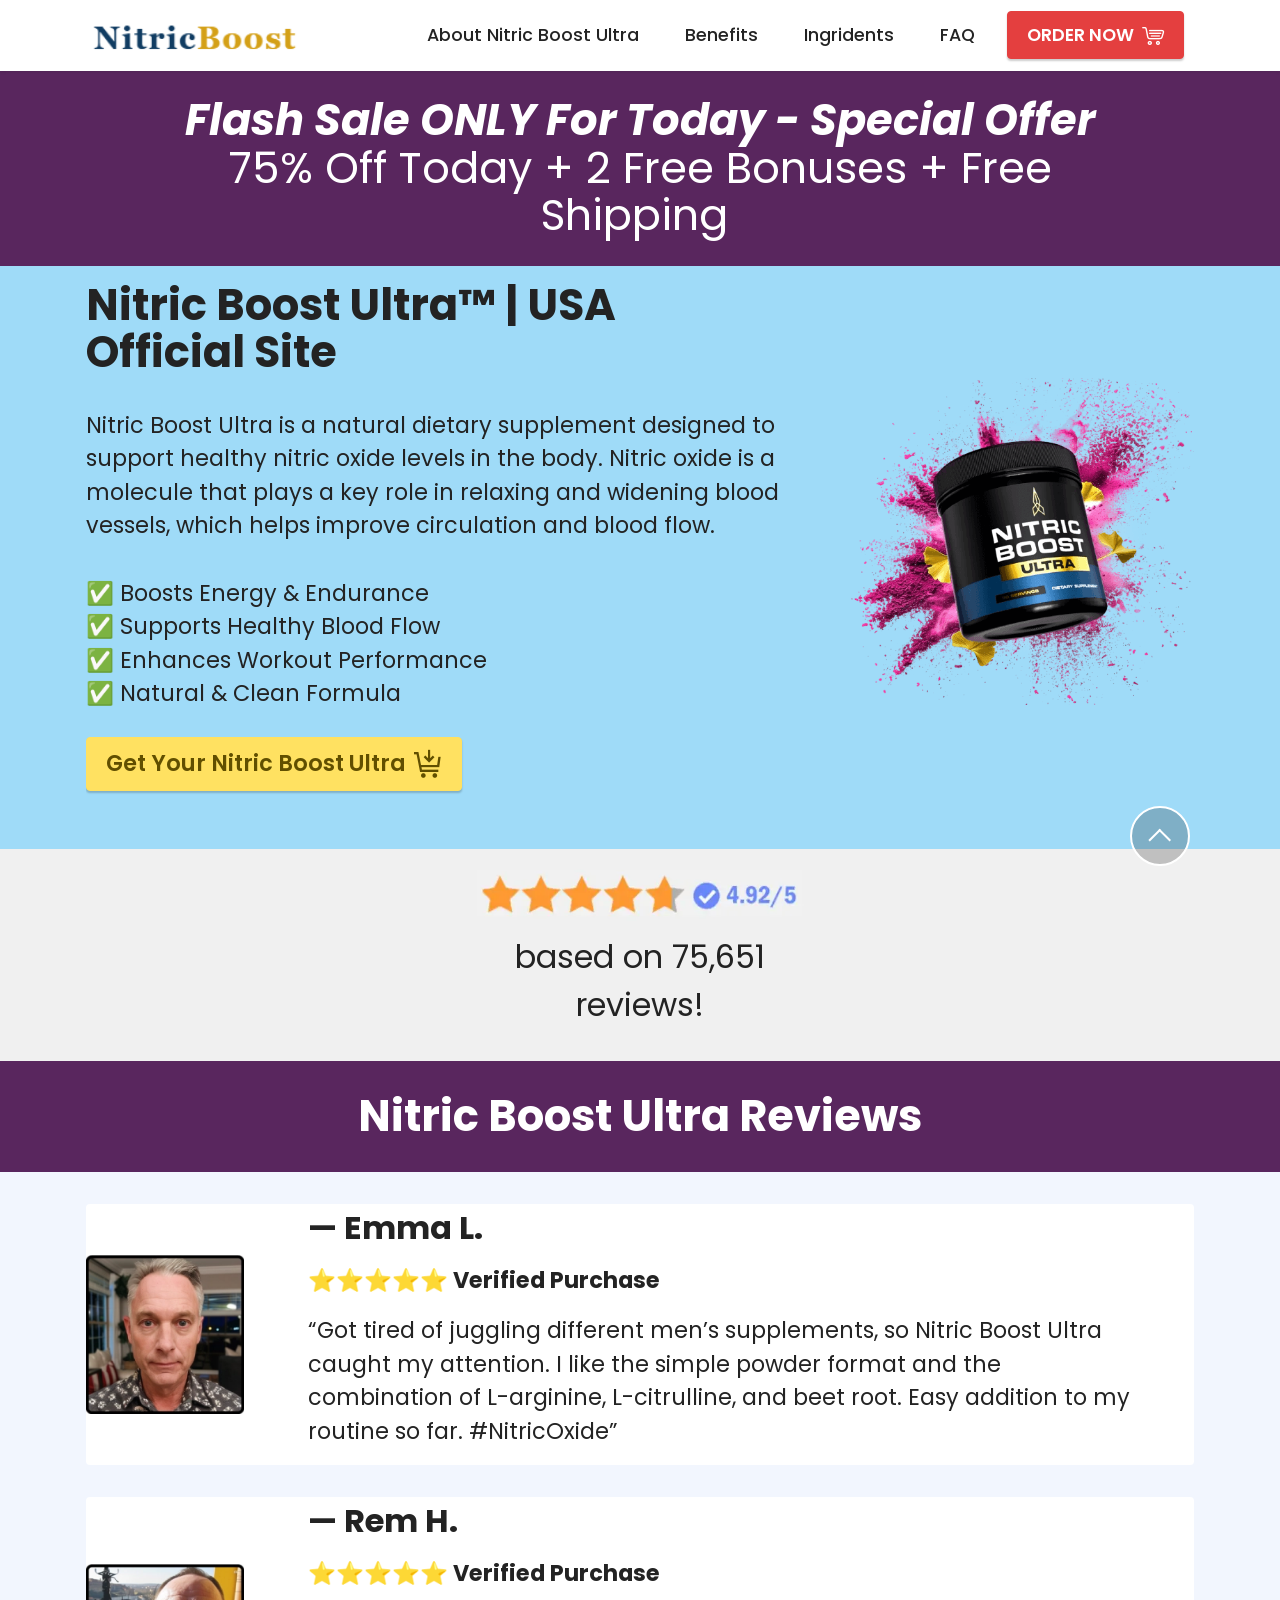
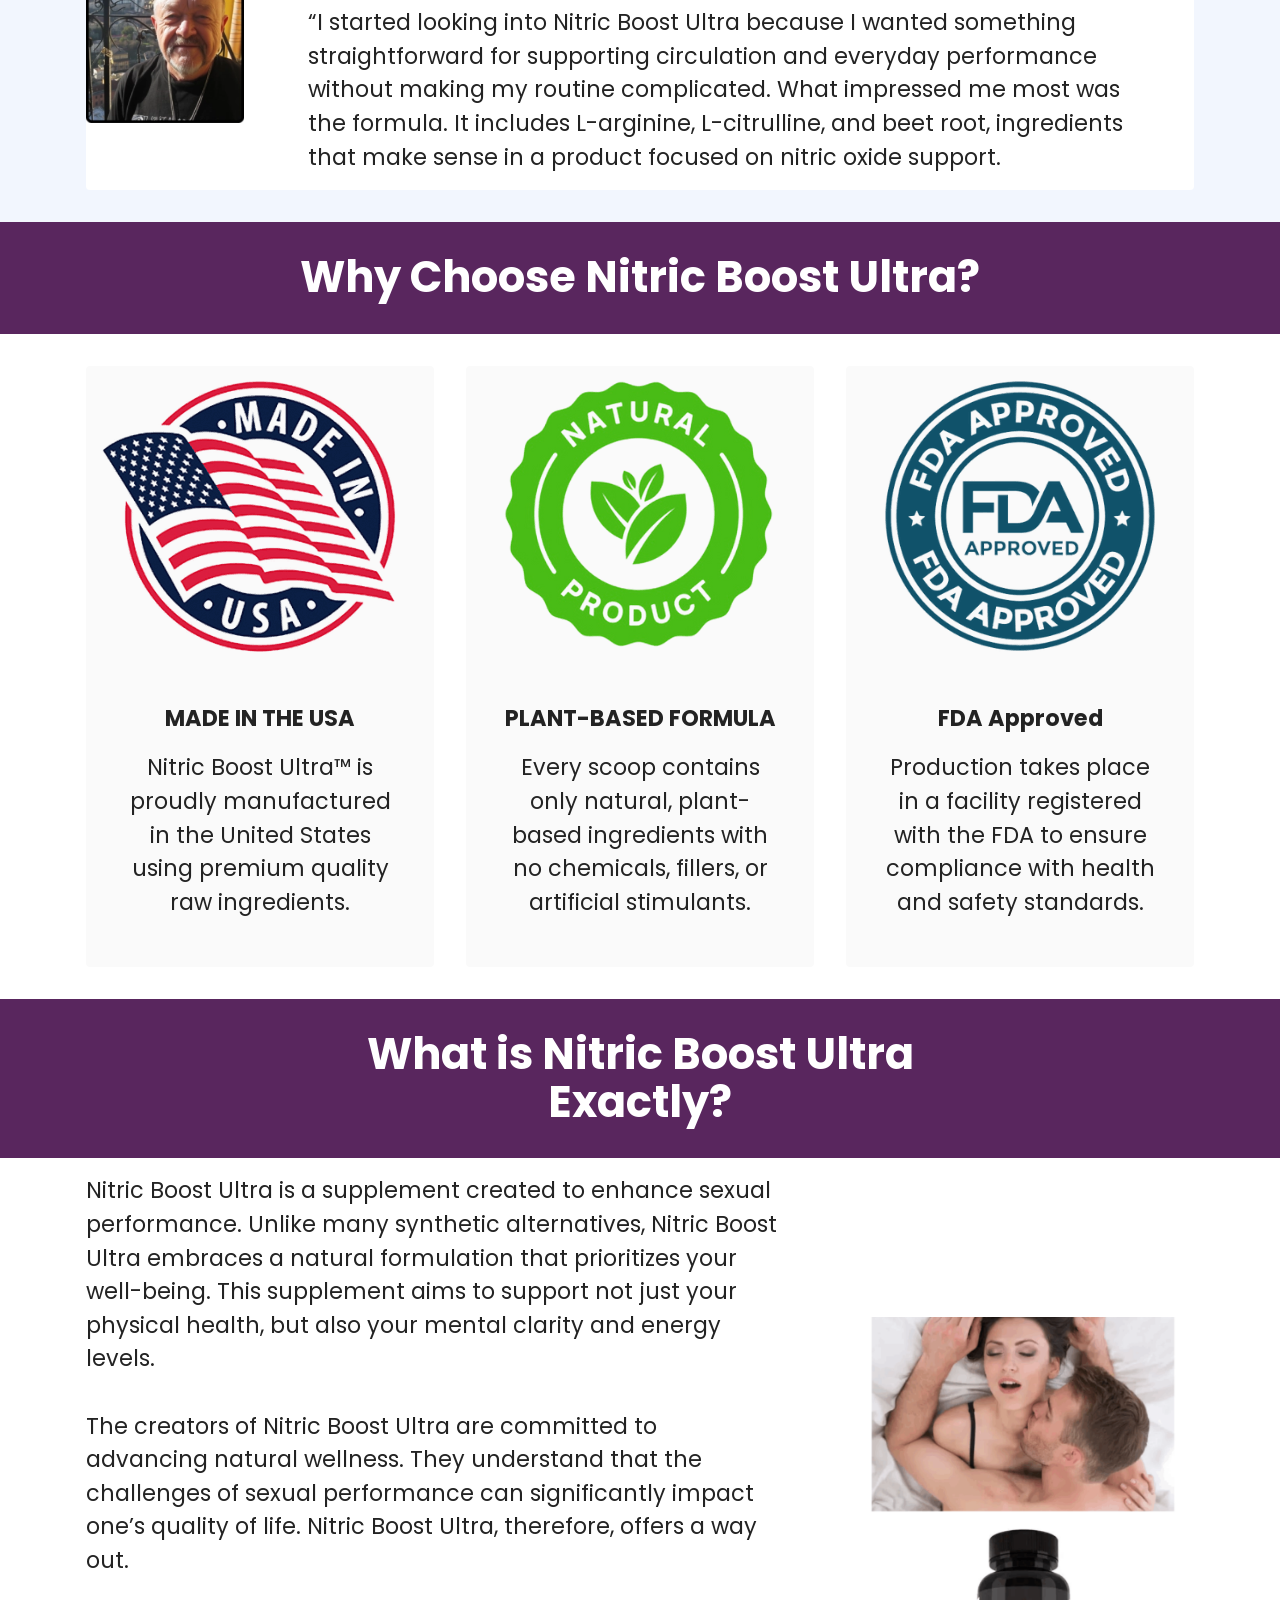
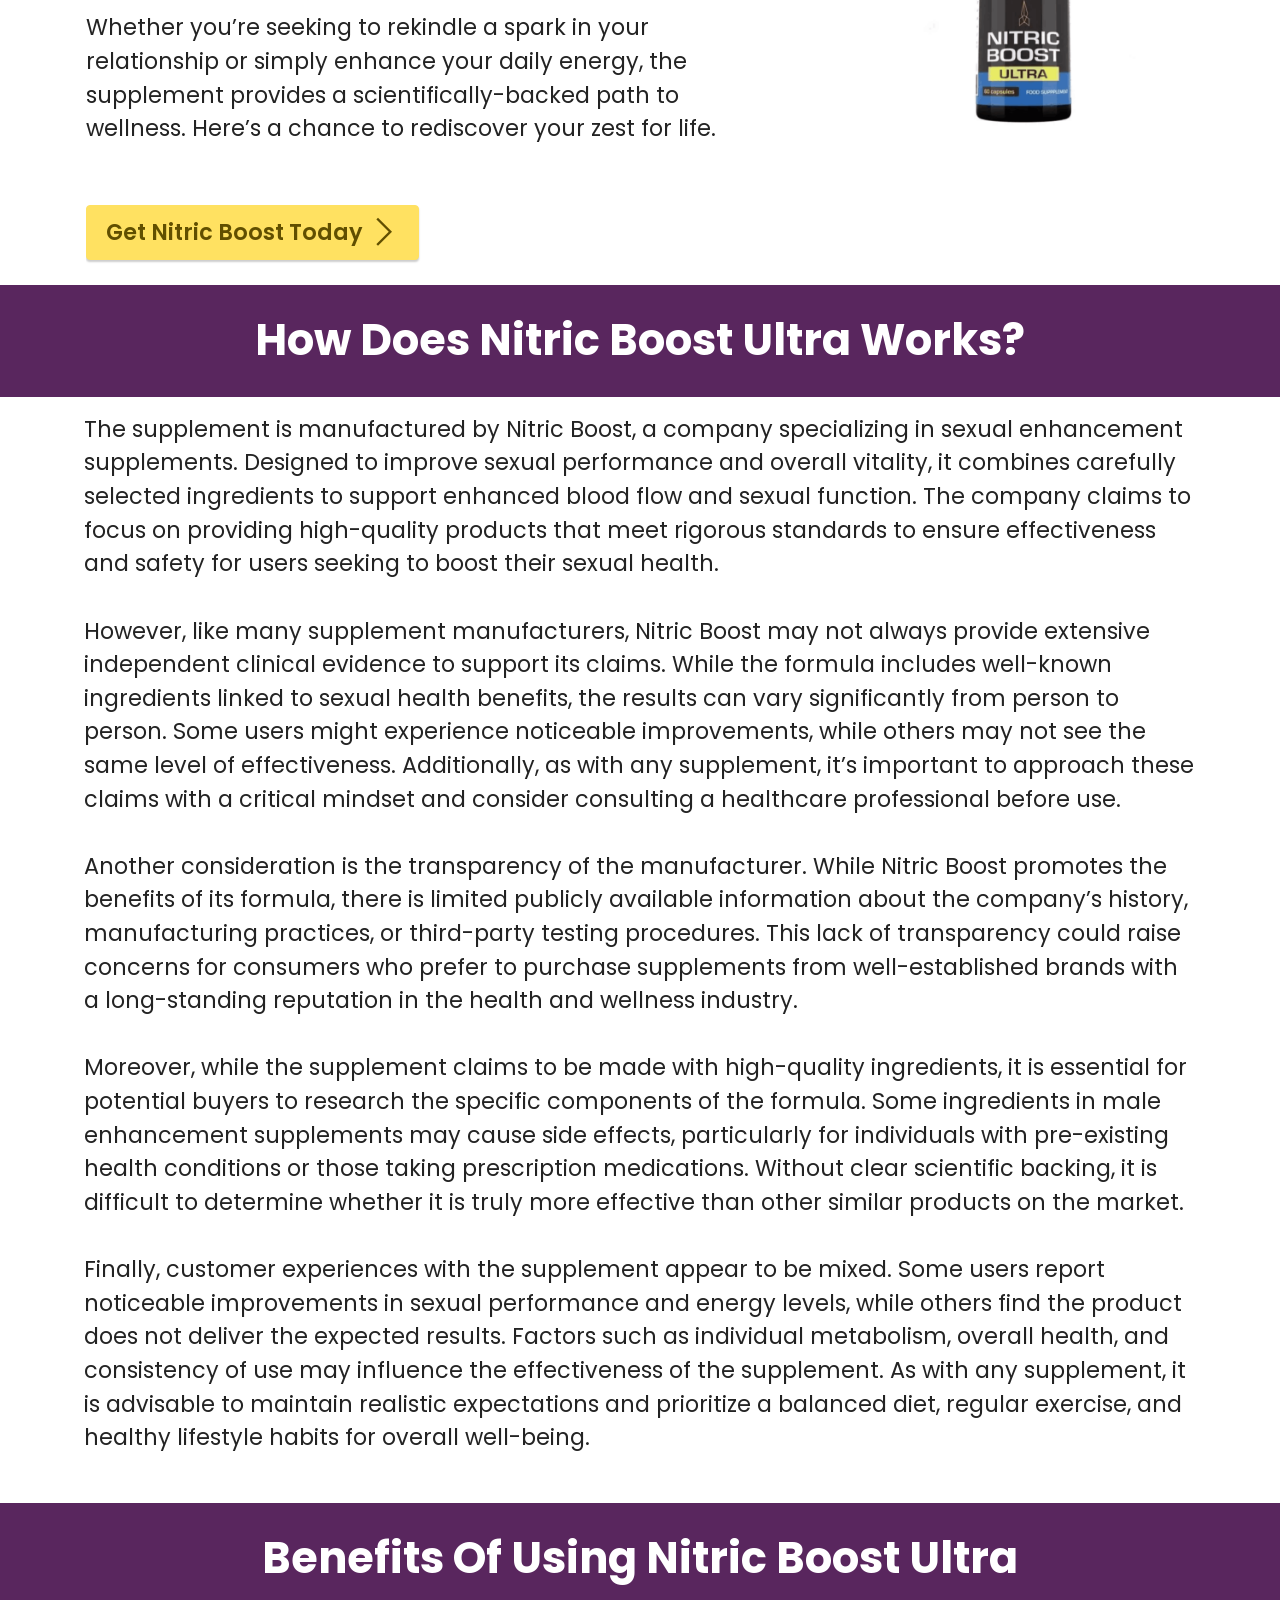
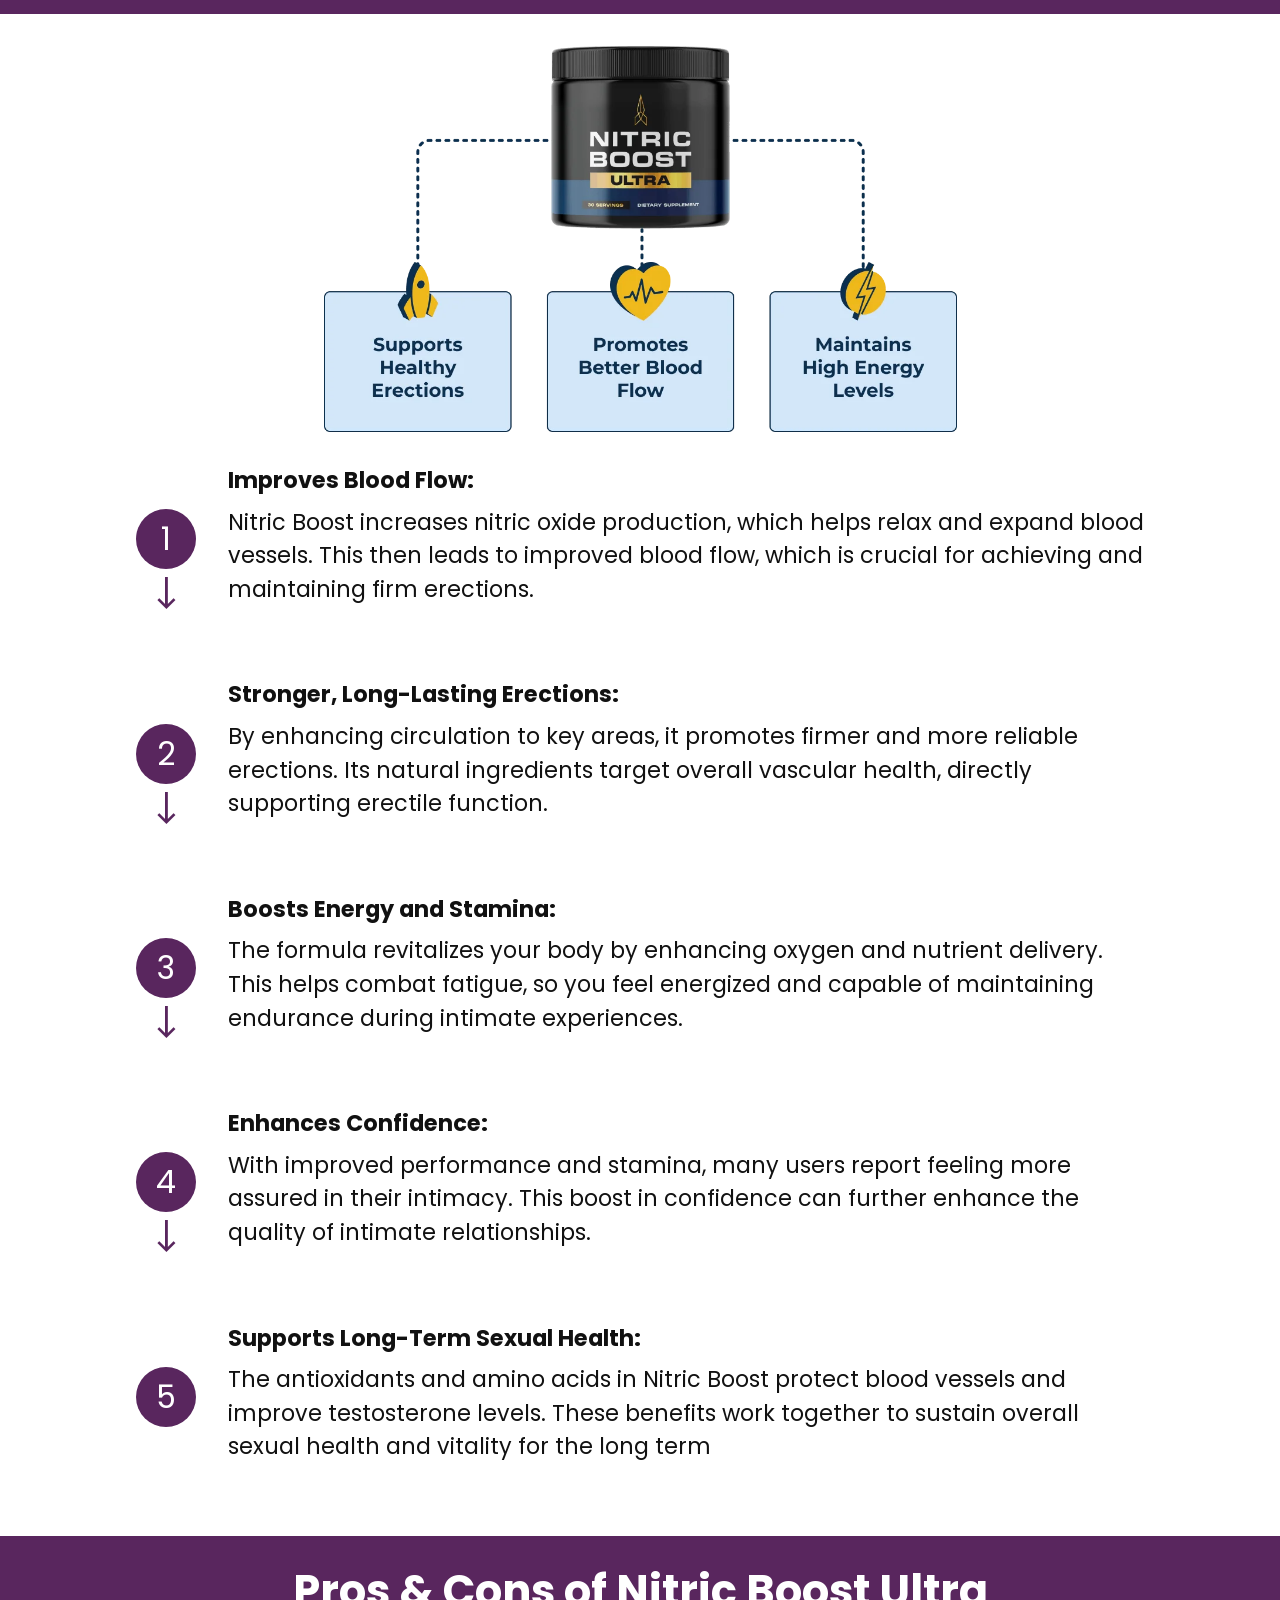
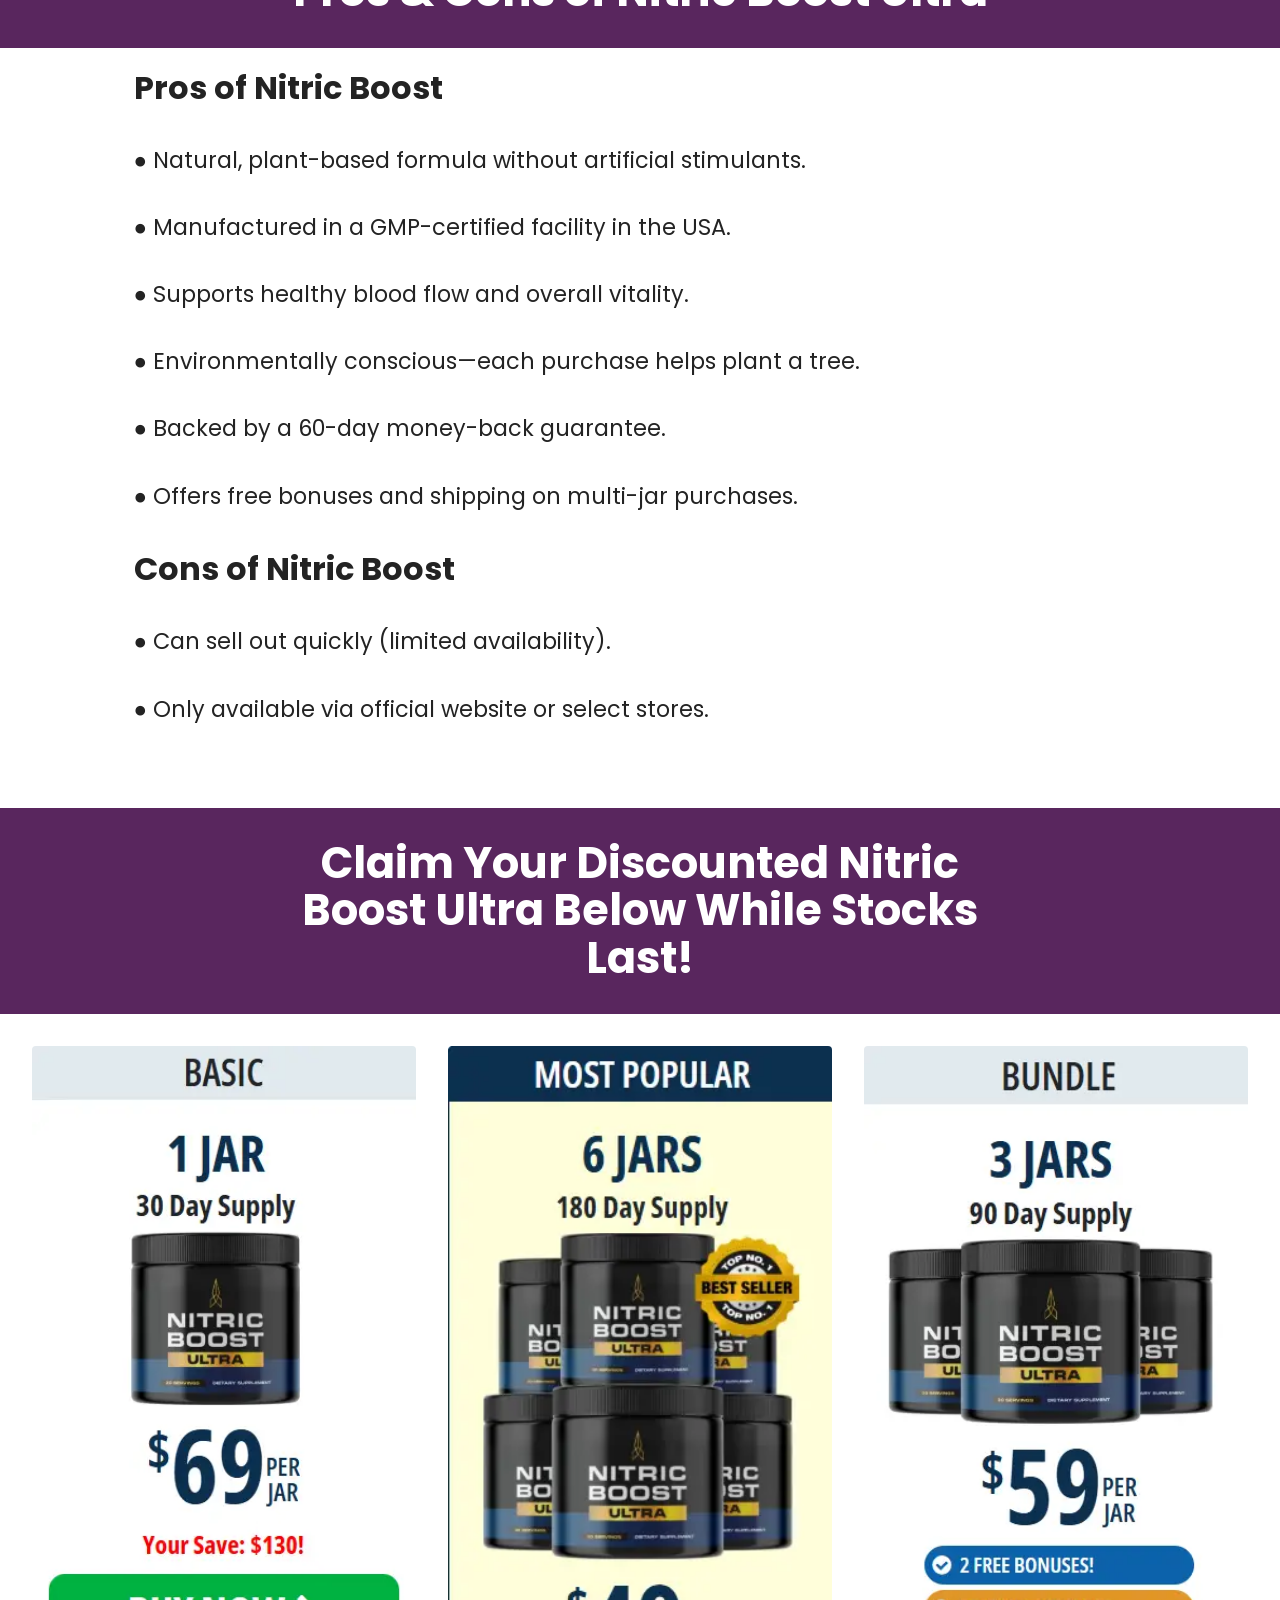
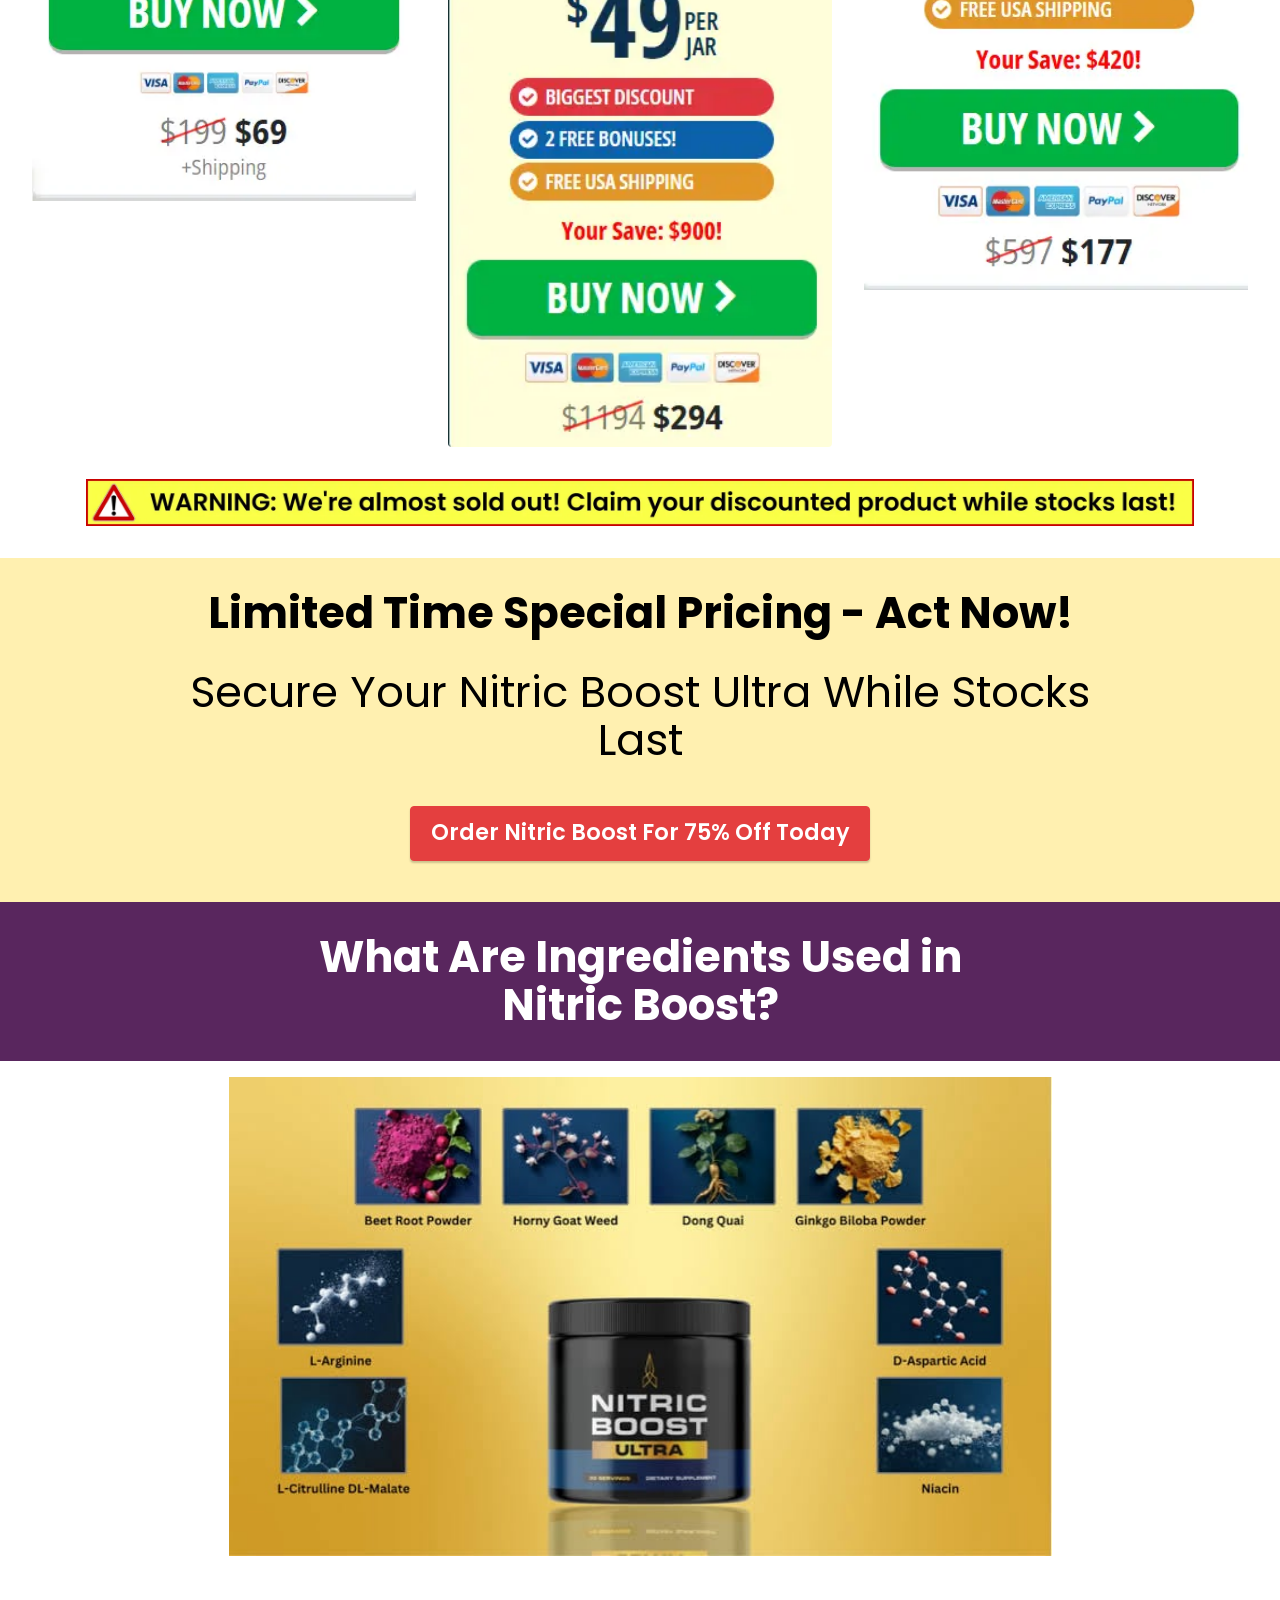
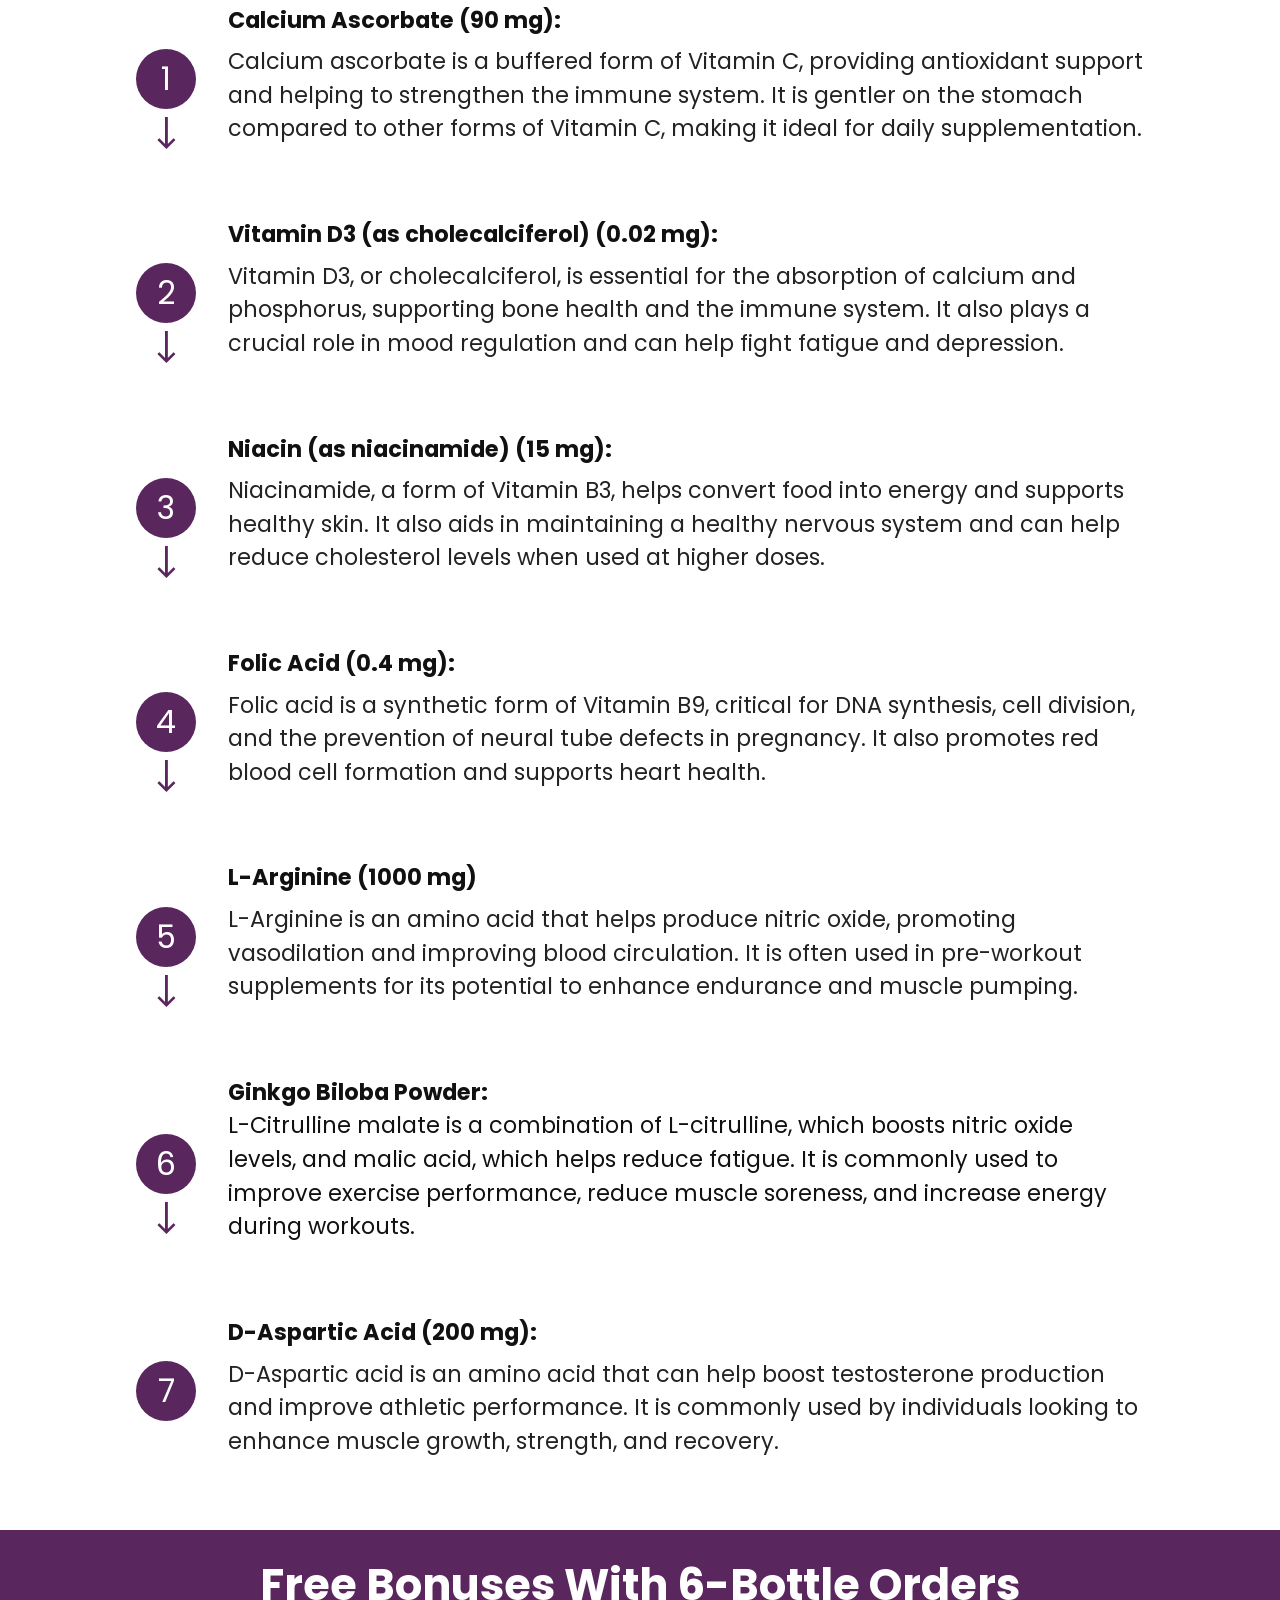
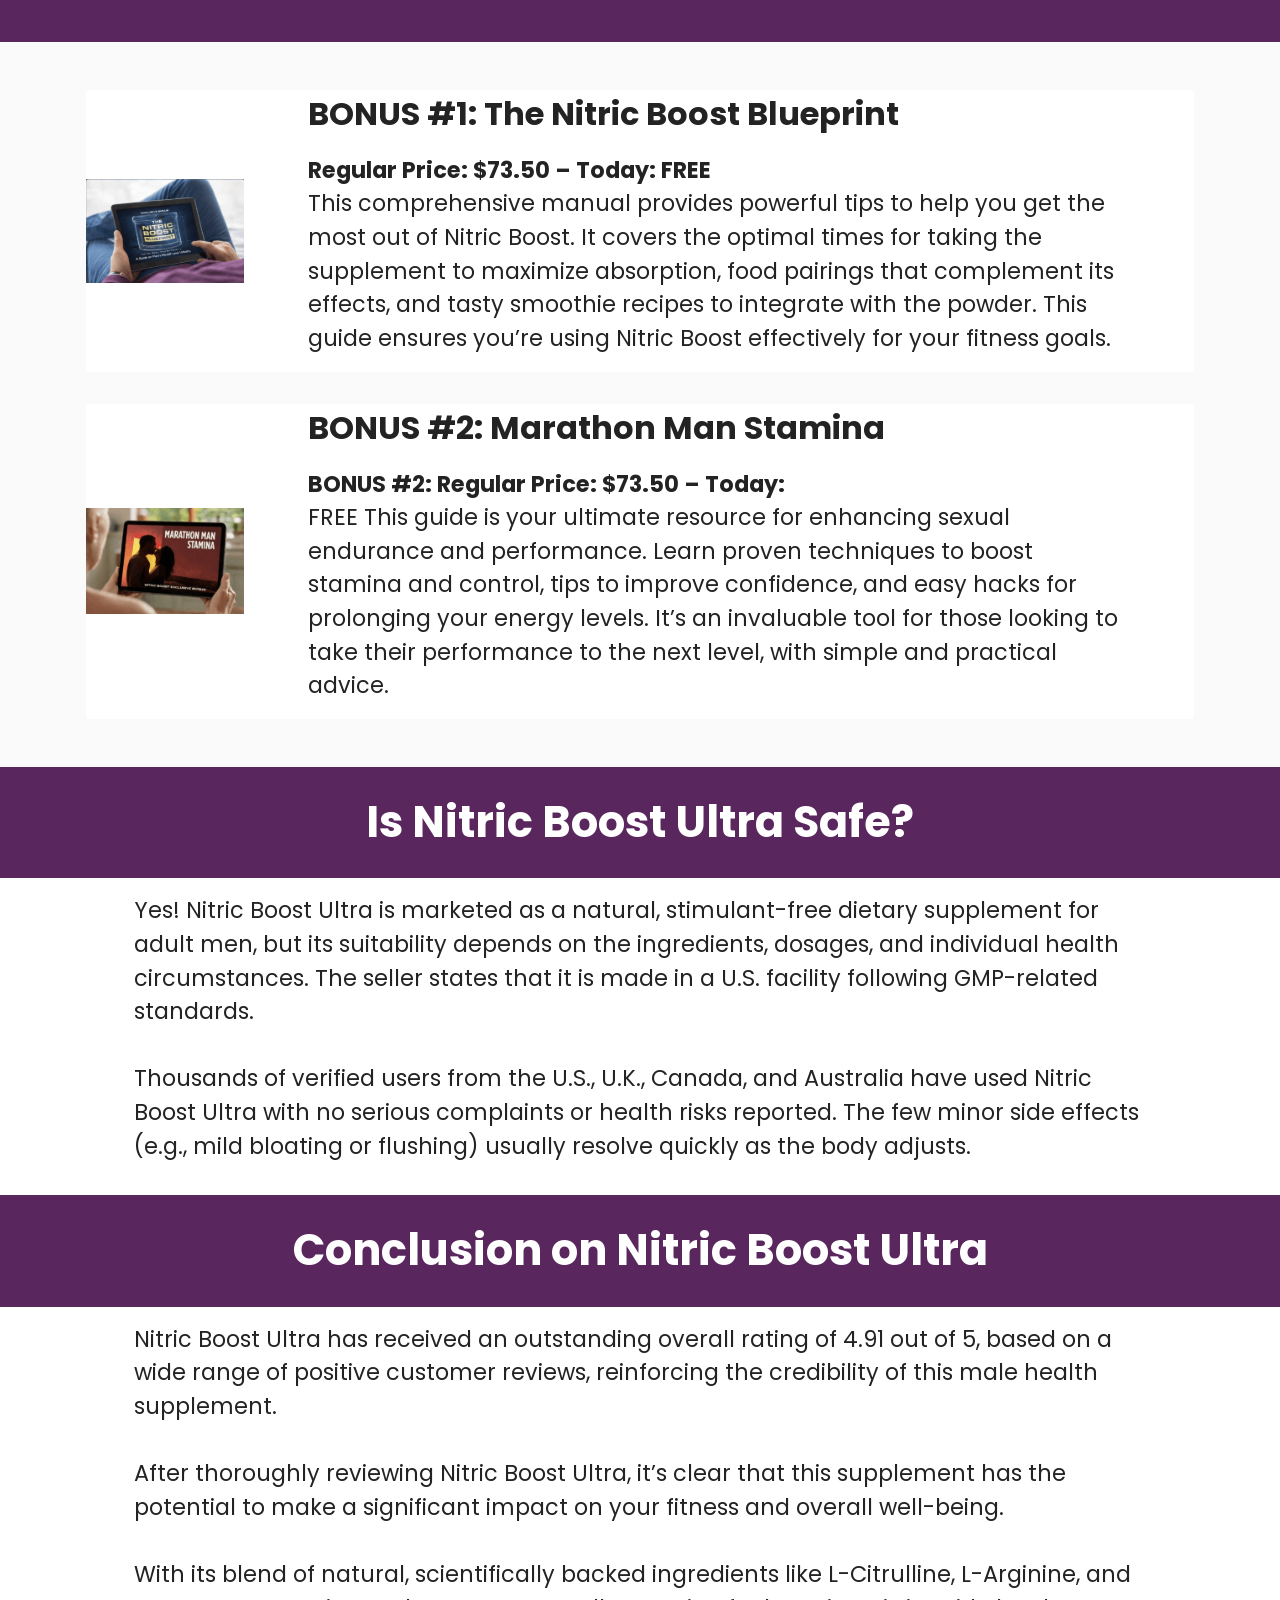
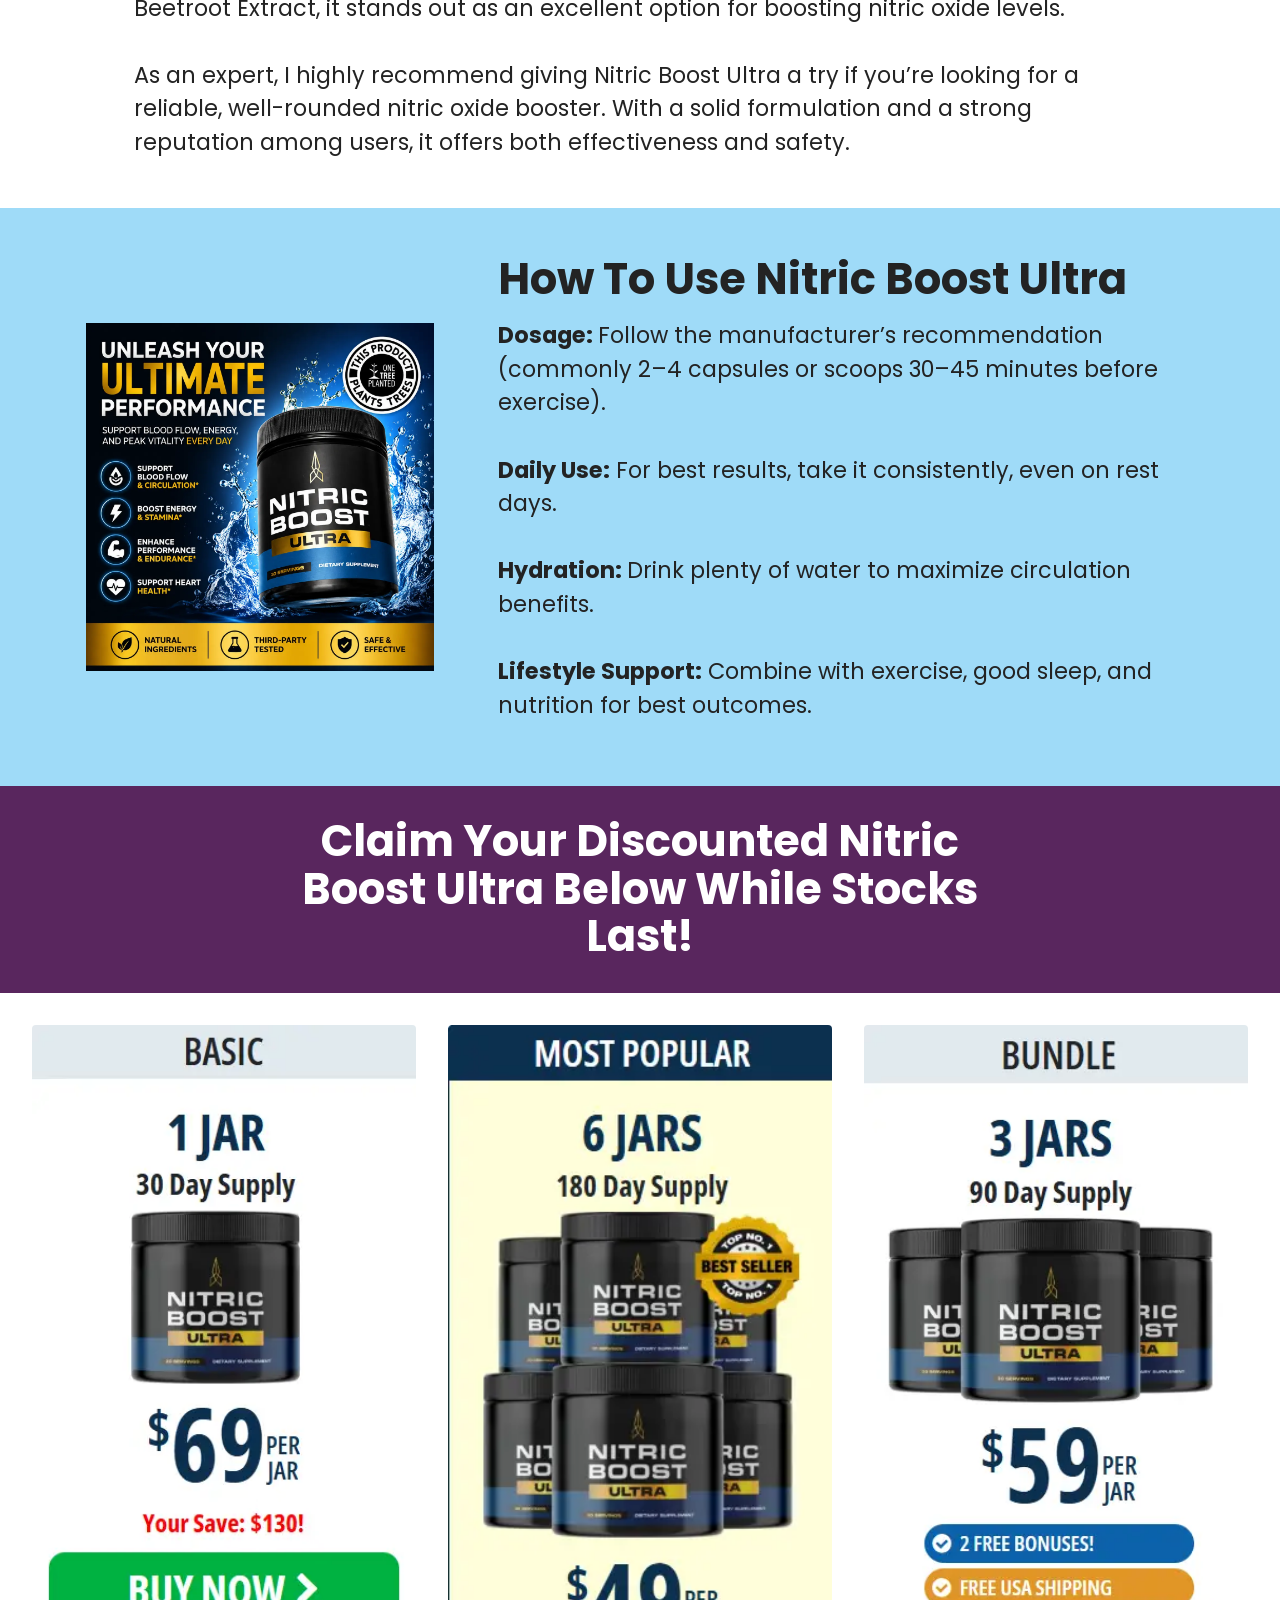
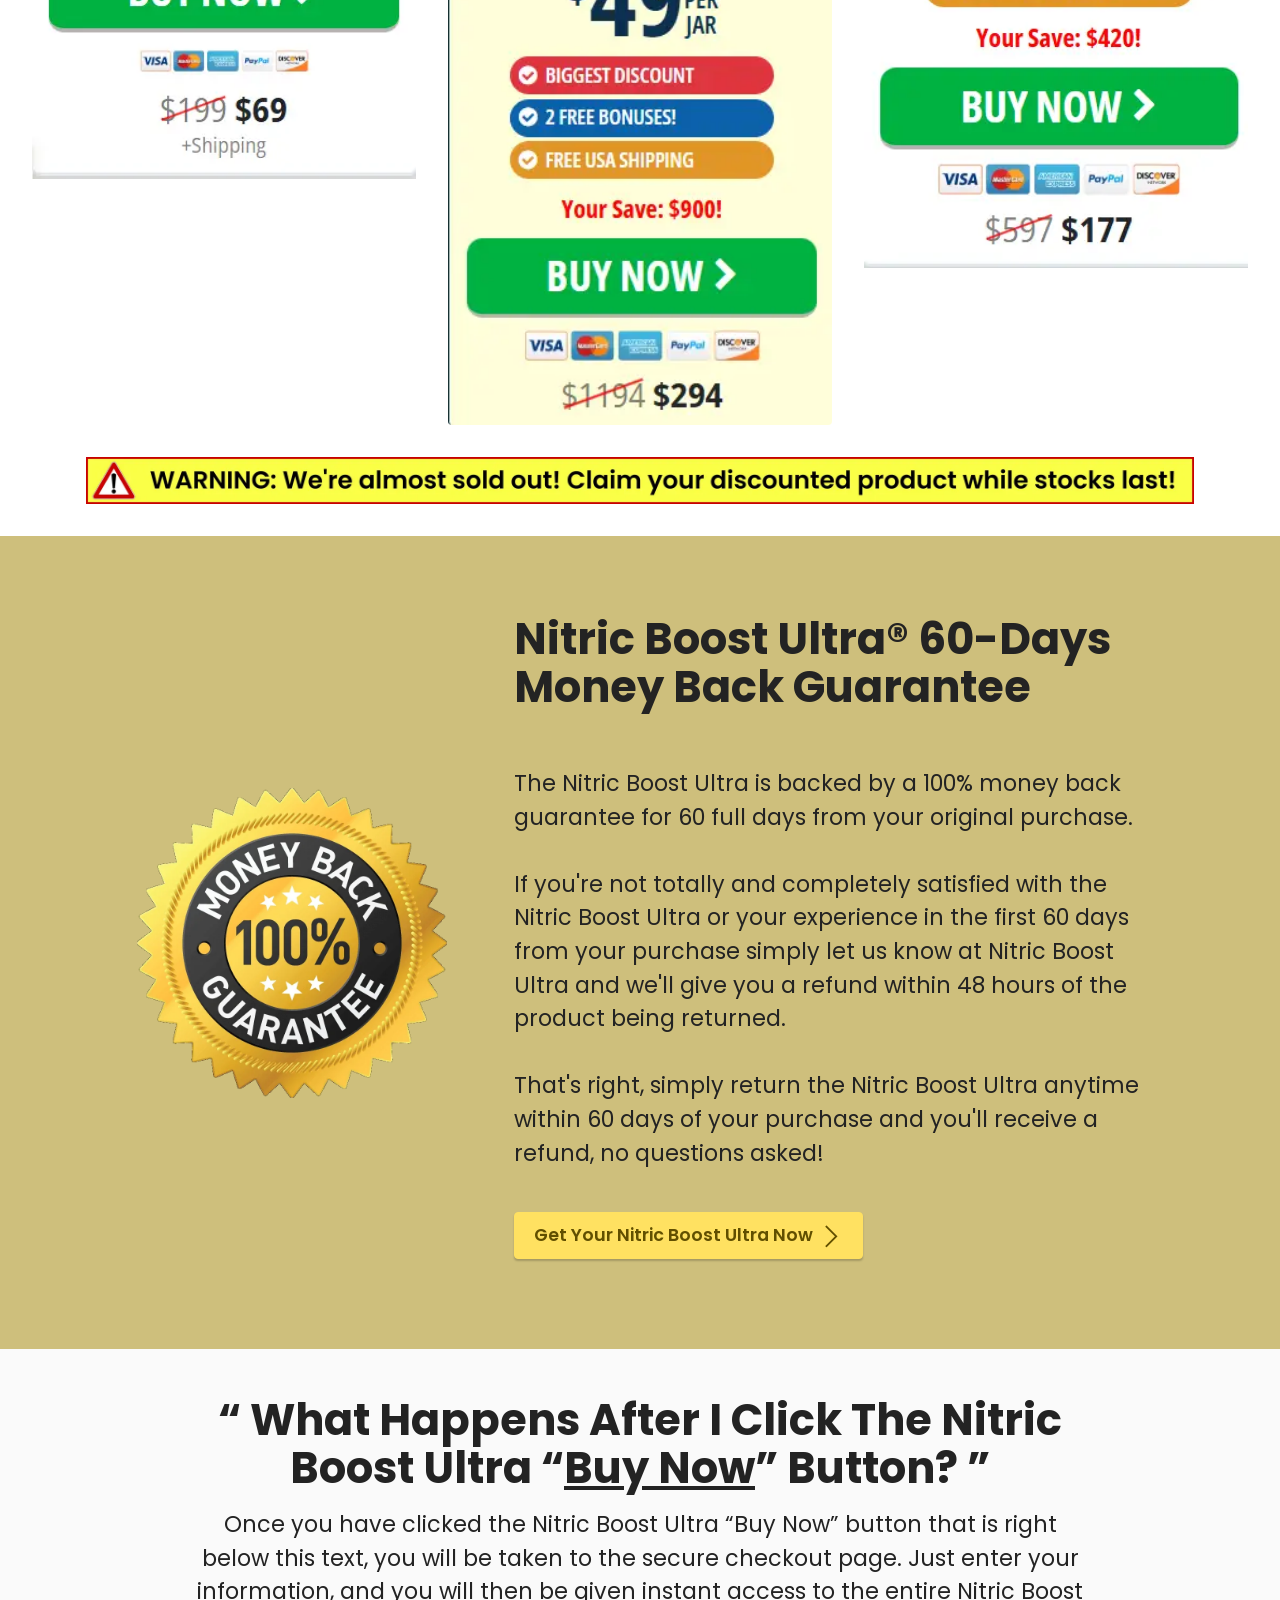
==== commit e6ff2f75: "Update index.html" ====
--- a/index.html
+++ b/index.html
@@ -1190,11 +1190,9 @@
 <br>© Copyright 2026 - All Rights Reserved.</p>
             </div>
         </div>
-    </div>
-</section><section class="display-7" style="padding: 0;align-items: center;justify-content: center;flex-wrap: wrap;    align-content: center;display: flex;position: relative;height: 4rem;"><a href="https://mobiri.se/4949637" style="flex: 1 1;height: 4rem;position: absolute;width: 100%;z-index: 1;"><img alt="" style="height: 4rem;" src="[data-uri]"></a><p style="margin: 0;text-align: center;" class="display-7">&#8204;</p><a style="z-index:1" href="https://mobirise.com">Mobirise.com </a></section><script src="assets/bootstrap/js/bootstrap.bundle.min.js"></script>  <script src="assets/smoothscroll/smooth-scroll.js"></script>  <script src="assets/ytplayer/index.js"></script>  <script src="assets/dropdown/js/navbar-dropdown.js"></script>  <script src="assets/mbr-switch-arrow/mbr-switch-arrow.js"></script>  <script src="assets/theme/js/script.js"></script>  
-  
+    </div>  
   
  <div id="scrollToTop" class="scrollToTop mbr-arrow-up"><a style="text-align: center;"><i class="mbr-arrow-up-icon mbr-arrow-up-icon-cm cm-icon cm-icon-smallarrow-up"></i></a></div>
     <input name="animation" type="hidden">
   </body>
-</html>+</html>
